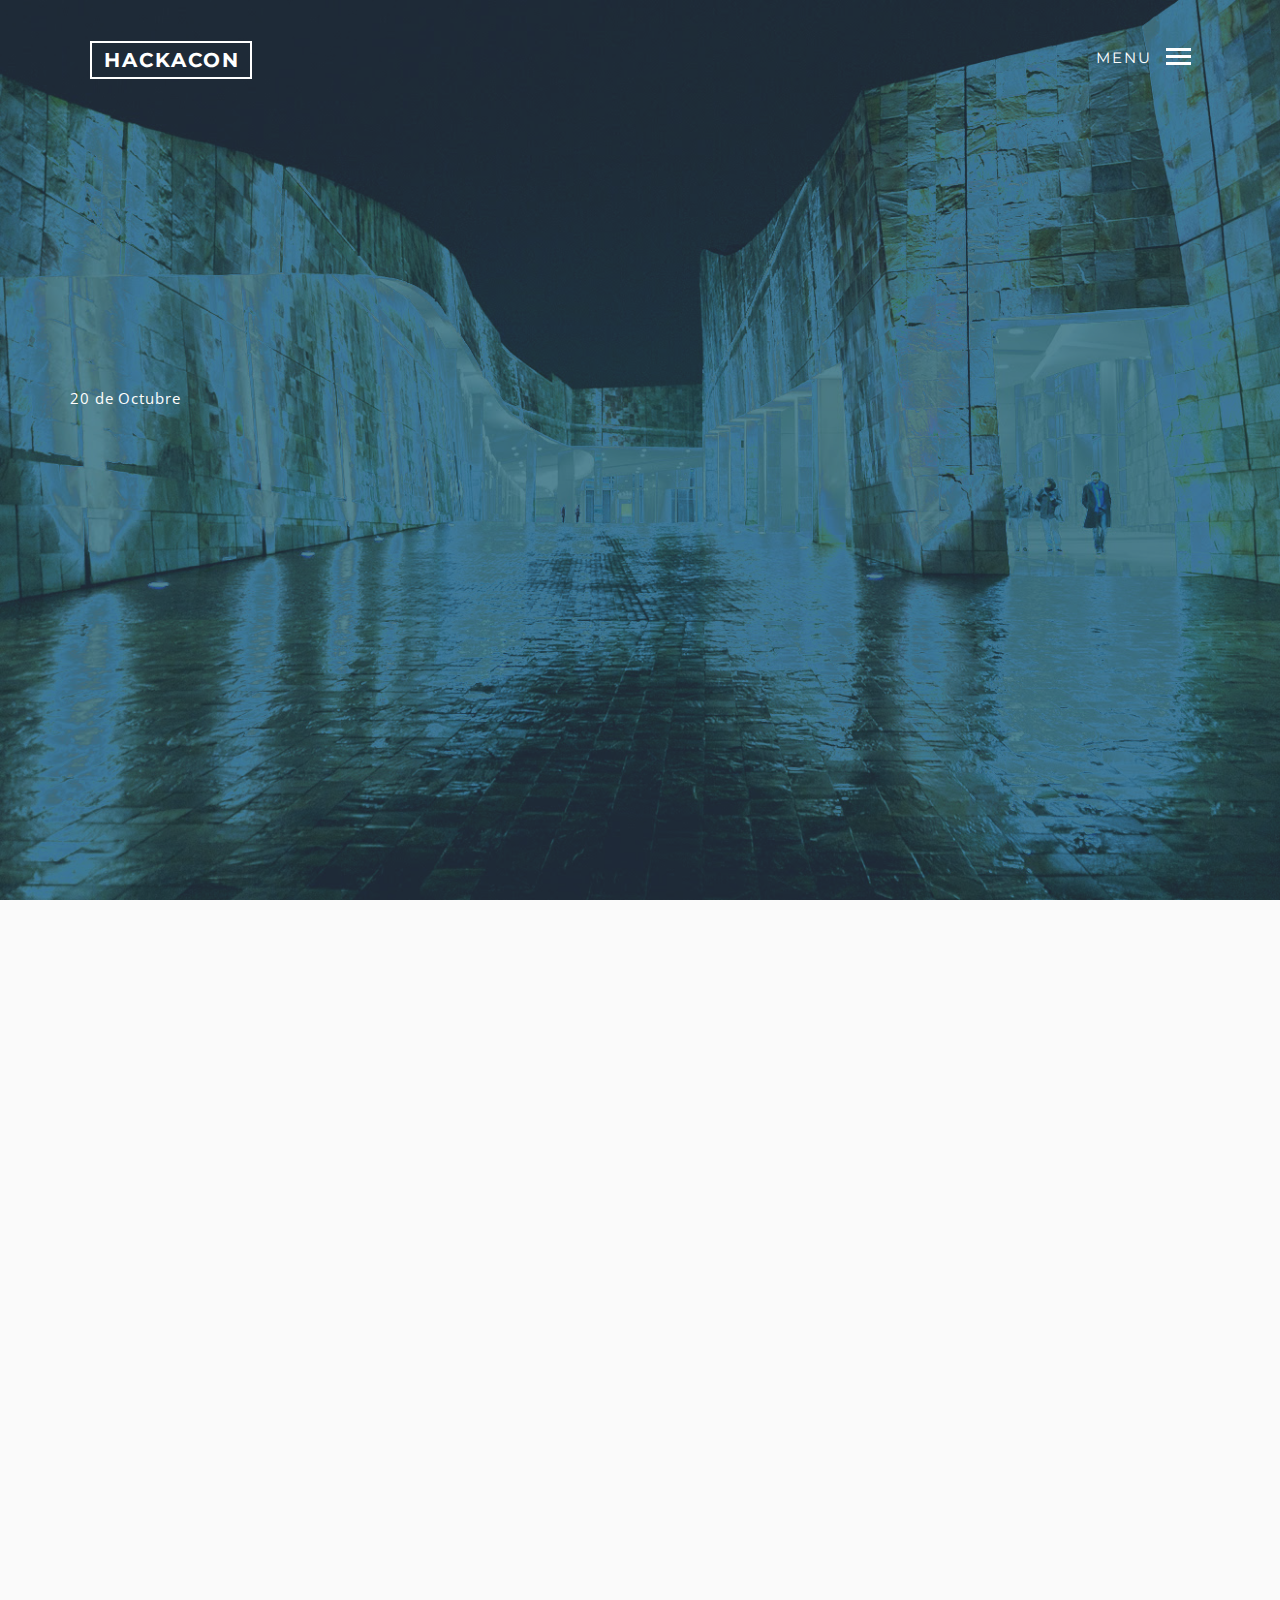
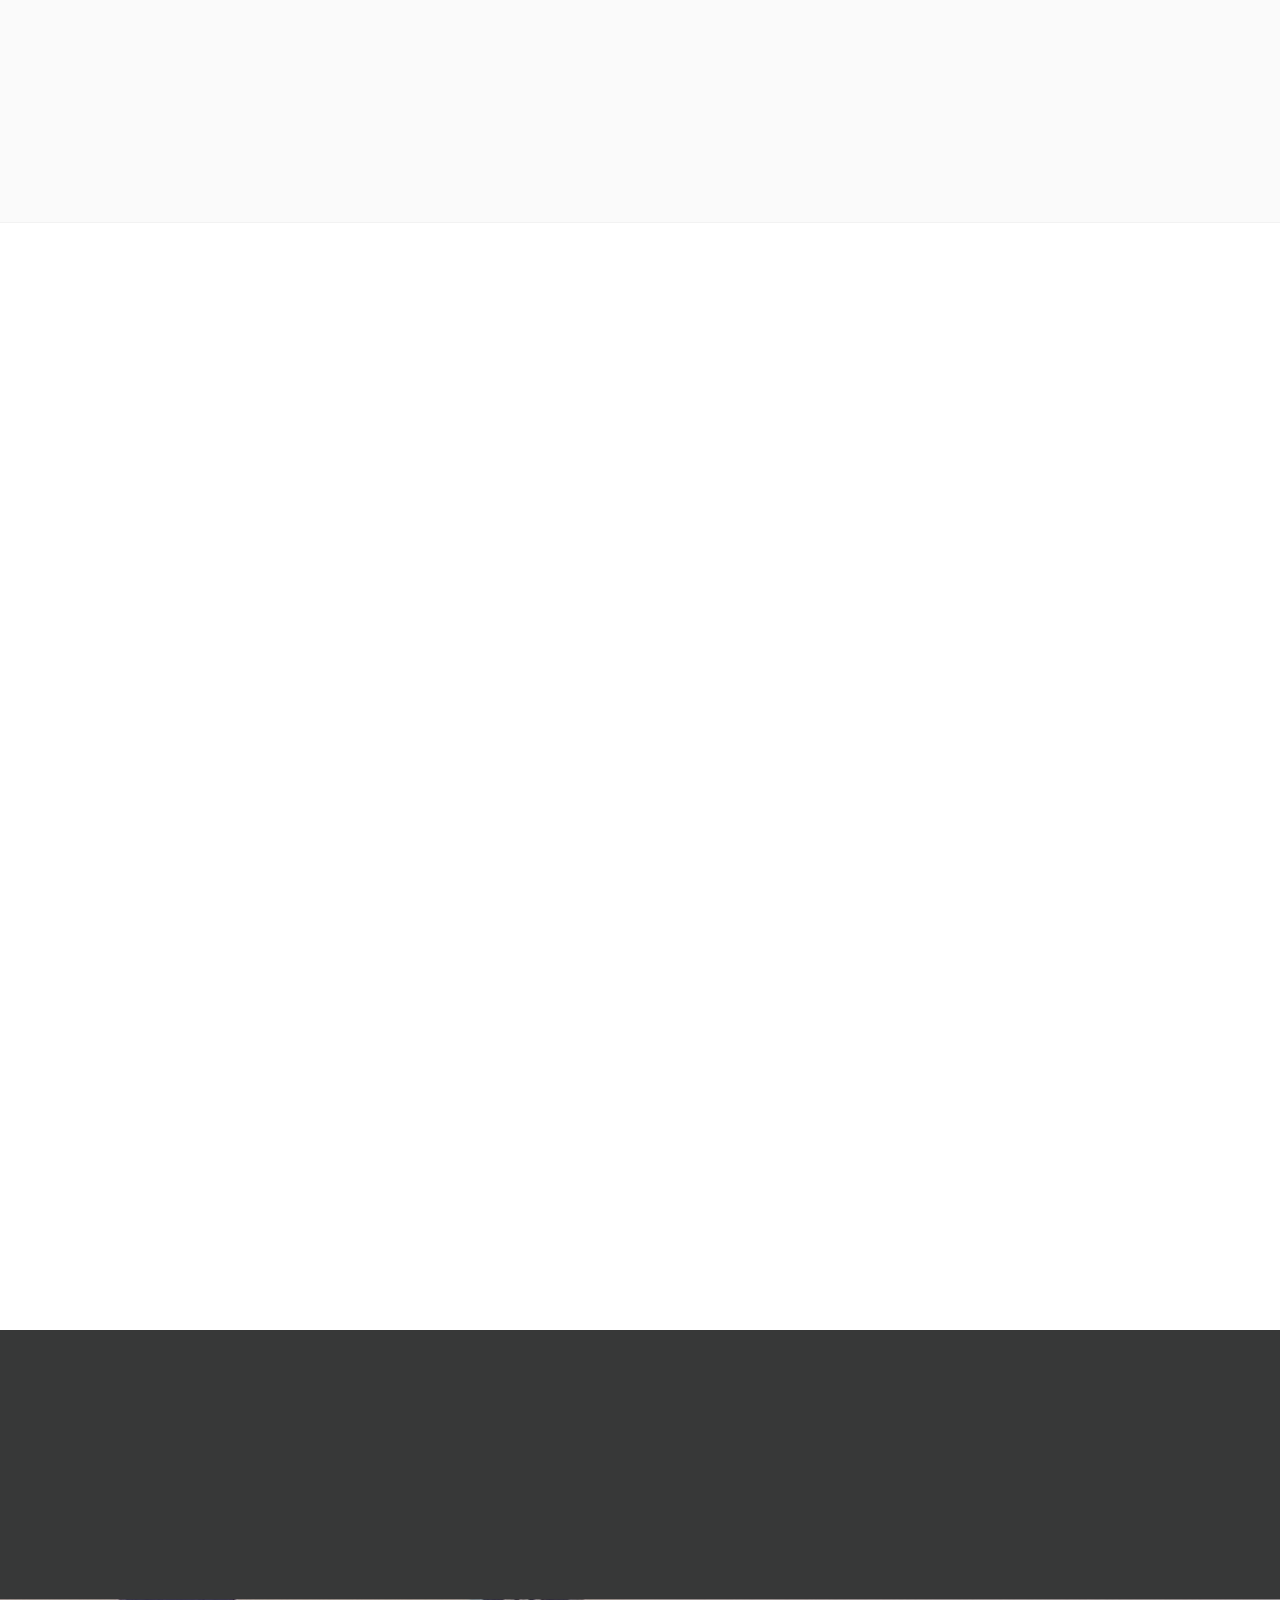
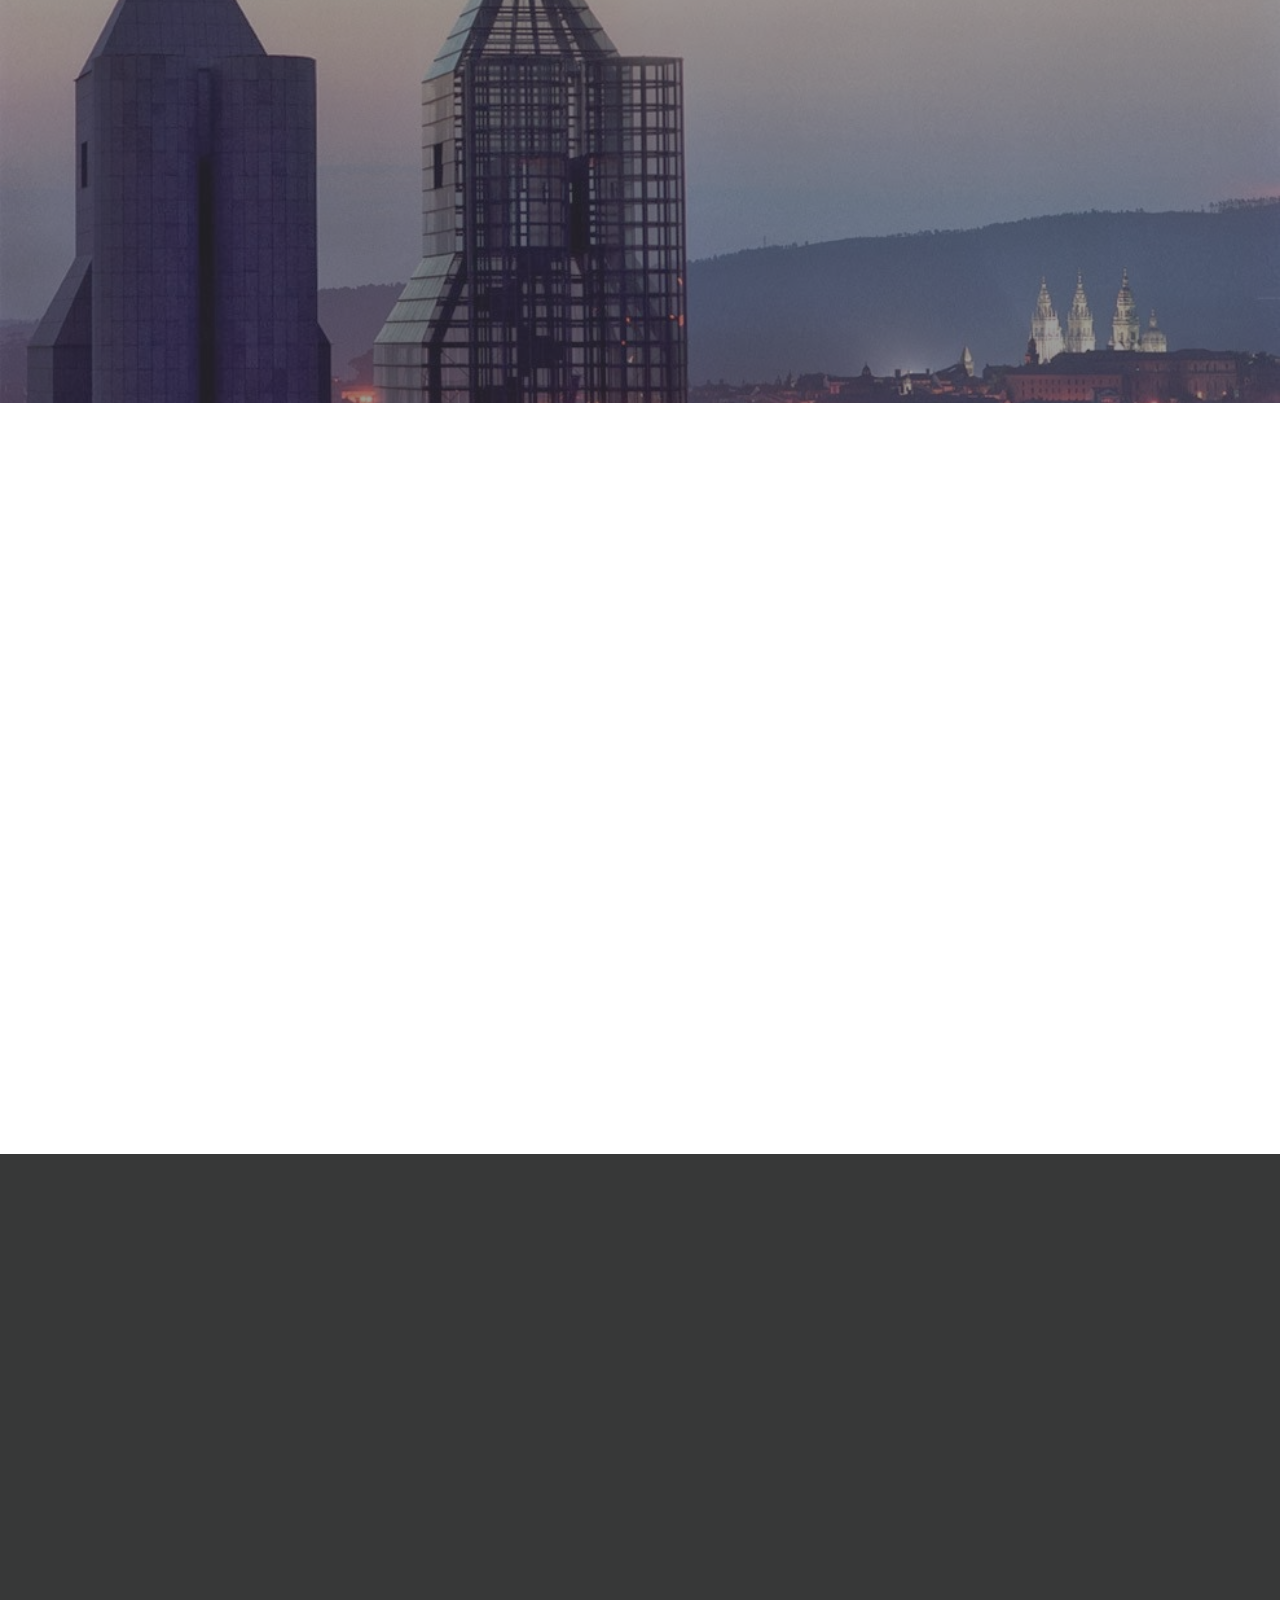
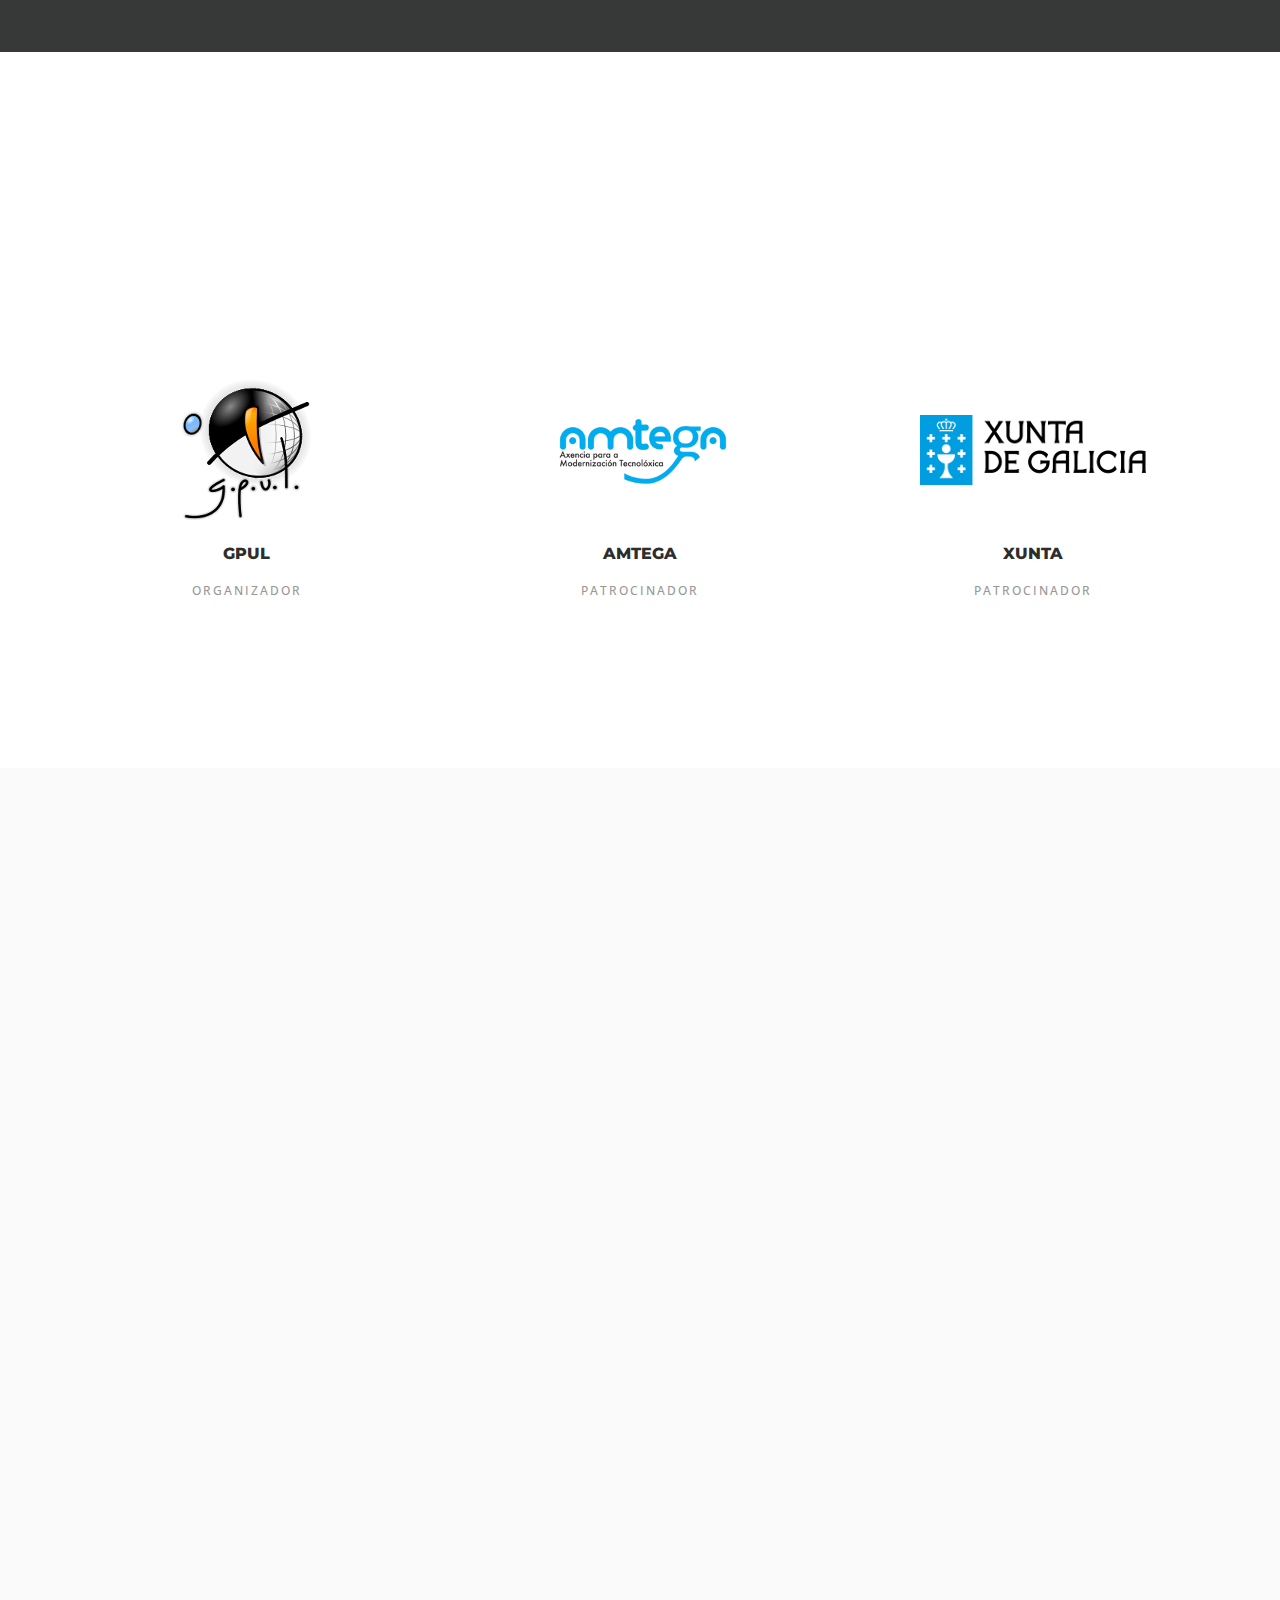
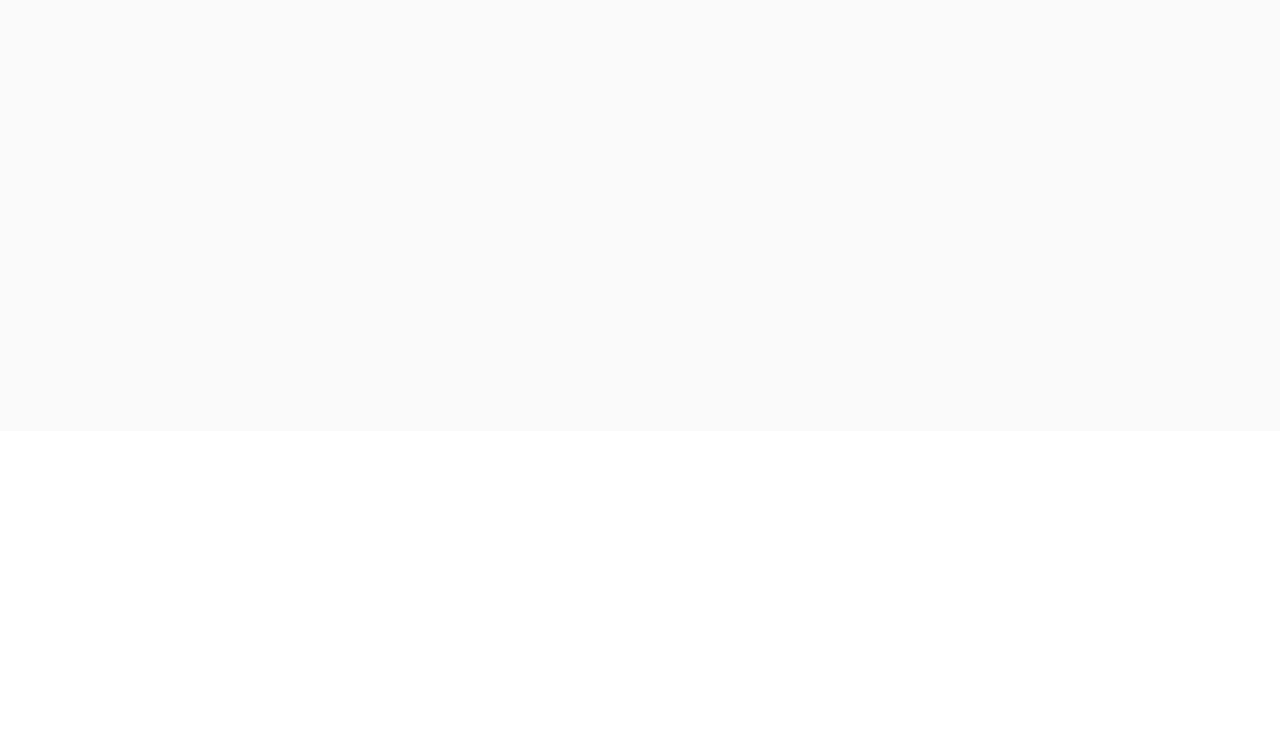
==== index.html @ 9cfbbd63 "Initial commit" ====
<!DOCTYPE html>
<!--[if lt IE 7]>      <html class="no-js lt-ie9 lt-ie8 lt-ie7"> <![endif]-->
<!--[if IE 7]>         <html class="no-js lt-ie9 lt-ie8"> <![endif]-->
<!--[if IE 8]>         <html class="no-js lt-ie9"> <![endif]-->
<!--[if gt IE 8]><!--> <html class="no-js"> <!--<![endif]-->
	<head>
	<meta charset="utf-8">
	<meta http-equiv="X-UA-Compatible" content="IE=edge">
	<title>HackaCon</title>
	<meta name="viewport" content="width=device-width, initial-scale=1">
	<meta name="description" content="Hackathon para desarrollar proyectos libres en Industria 4.0 y Sector Primario dentro de Librecon" />
	<meta name="keywords" content="librecon, hackacon, hackathon, santiago, gpul, gaias" />
	<meta name="author" content="GPUL" />

	<!-- Place favicon.ico and apple-touch-icon.png in the root directory -->
	<link rel="shortcut icon" href="favicon.ico">

	<!-- Google Webfonts -->
	<link href='https://fonts.googleapis.com/css?family=Montserrat:400,700' rel='stylesheet' type='text/css'>
	<link href='https://fonts.googleapis.com/css?family=Open+Sans' rel='stylesheet' type='text/css'>

	<!-- Animate.css -->
	<link rel="stylesheet" href="css/animate.css">
	<!-- Icomoon Icon Fonts-->
	<link rel="stylesheet" href="css/icomoon.css">
	<!-- Simple Line Icons-->
	<link rel="stylesheet" href="css/simple-line-icons.css">
	<!-- Magnific Popup -->
	<link rel="stylesheet" href="css/magnific-popup.css">
	<!-- Owl Carousel -->
	<link rel="stylesheet" href="css/owl.carousel.min.css">
	<link rel="stylesheet" href="css/owl.theme.default.min.css">
	<!-- Salvattore -->
	<link rel="stylesheet" href="css/salvattore.css">
	<!-- Font awesome -->
	<link rel="stylesheet" href="css/font-awesome.min.css">
	<!-- Theme Style -->
	<link rel="stylesheet" href="css/style.css">
	<!-- Custom Style -->
	<link rel="stylesheet" href="css/custom.css">
	<!-- Modernizr JS -->
	<script src="js/modernizr-2.6.2.min.js"></script>
	<!-- FOR IE9 below -->
	<!--[if lt IE 9]>
	<script src="js/respond.min.js"></script>
	<![endif]-->

	</head>
	<body>

	<div id="fh5co-offcanvass">
		<ul>
			<li class="active"><a href="#" data-nav-section="home">Home</a></li>
			<li><a href="#" data-nav-section="about">¿Que es el HackaCon?</a></li>
			<li><a href="#" data-nav-section="theme">Temática</a></li>
			<li><a href="#" data-nav-section="location">Localización</a></li>
			<li><a href="#" data-nav-section="program">Programa</a></li>
			<li><a href="#" data-nav-section="collaborators">Colaboradores</a></li>
			<li><a href="#" data-nav-section="faqs">FAQs</a></li>
			<li><a href="#" data-nav-section="contact">Contacto</a></li>
		</ul>
		<h3 class="fh5co-lead">Connect with us</h3>
		<p class="fh5co-social-icons">
			<a href="mailto:info@gpul.org" target="_blank"><i class="fa fa-envelope-o"></i></a>
			<a href="https://twitter.com/gpul_" target="_blank"><i class="fa fa-twitter"></i></a>
			<a href="https://www.facebook.com/gpulfic/" target="_blank"><i class="fa fa-facebook"></i></a>
			<a href="https://github.com/gpul-org" target="_blank"><i class="fa fa-github"></i></a>
			<a href="https://archive.org/details/@gpul" target="_blank"><i class="fa fa-university"></i></a>
		</p>
	</div>

	<div id="fh5co-menu" class="navbar">
		<div class="container">
			<div class="row">
				<div class="col-md-12">
					<div class="col-md-4">
						<a href="index.html" class="navbar-brand"><span>HackaCon</span></a>
					</div>
					<div class="col-md-4 text-right fh5co-intro-img to-animate intro-animate-4">
						<img src="/images/logo-librecon.png" width="250px"/>
					</div>
					<div class="col-md-4">
						<a href="#" class="js-fh5co-nav-toggle fh5co-nav-toggle" data-toggle="collapse" data-target="#fh5co-navbar" aria-expanded="false" aria-controls="navbar"><span>Menu</span> <i></i></a>
					</div>
				</div>
			</div>
		</div>
	</div>

	<div id="fh5co-page">
		<div id="fh5co-wrap">
			<header id="fh5co-hero" data-section="home" role="banner" style="background: url(images/bg-gaias.jpg) top left; background-size: cover;" >
				<div class="fh5co-overlay"></div>
				<div class="fh5co-intro">
					<div class="container">
						<div class="row">

							<div class="col-md-6 fh5co-text">
								<h2 class="to-animate intro-animate-1">HackaCon <small class="by">by <a href="https://gpul.org/" target="_blank">GPUL</a></small></h2>
								<p><small>20 de Octubre</small></p>
								<p class="to-animate intro-animate-2">Buscamos mejorar la Industria 4.0 y el Sector Primario con un hackathon paralelo a Librecon para desarrollar proyectos libres dentro de estas temáticas.</p>
								<p class="to-animate intro-animate-3"><a href="https://www.meetup.com/es-ES/GPUL-Labs/" target="_blank" class="btn btn-primary btn-md"><i class="fa fa-meetup"></i> Inscríbete</a></p>
							</div>
						</div>
					</div>
				</div>
			</header>
			<!-- END .header -->

			<div id="fh5co-main">
				<div id="fh5co-features" data-section="about">


					<div class="container">
						<div class="row">
							<div class="col-md-8 col-md-offset-2 fh5co-section-heading text-center">
								<h2 class="fh5co-lead to-animate">¿Qué es el HackaCon?</h2>
								<p class="fh5co-sub to-animate">Far far away, behind the word mountains, far from the countries Vokalia and Consonantia, there live the blind texts. Separated they live in Bookmarksgrove right at the coast of the Semantics, a large language ocean.</p>
							</div>
							<div class="col-md-3 col-sm-6 col-xs-6 col-xxs-12">
								<a href="#" class="fh5co-feature to-animate">
									<span class="fh5co-feature-icon"><i class="fa fa-code-fork"></i></span>
									<h3 class="fh5co-feature-lead">Tecnología libre</h3>
									<p class="fh5co-feature-text">Far far away behind the word mountains</p>
								</a>
							</div>
							<div class="col-md-3 col-sm-6 col-xs-6 col-xxs-12">
								<a href="#" class="fh5co-feature to-animate">
									<span class="fh5co-feature-icon"><i class="icon-screen-smartphone"></i></span>
									<h3 class="fh5co-feature-lead">Hackers</h3>
									<p class="fh5co-feature-text">Far far away behind the word mountains</p>
								</a>
							</div>
							<div class="clearfix visible-sm-block"></div>
							<div class="col-md-3 col-sm-6 col-xs-6 col-xxs-12">
								<a href="#" class="fh5co-feature to-animate">
									<span class="fh5co-feature-icon"><i class="fa fa-gear"></i></span>
									<h3 class="fh5co-feature-lead">Filosofía Hacker</h3>
									<p class="fh5co-feature-text">Far far away behind the word mountains</p>
								</a>
							</div>
							<div class="col-md-3 col-sm-6 col-xs-6 col-xxs-12">
								<a href="#" class="fh5co-feature to-animate">
									<span class="fh5co-feature-icon"><i class="fa fa-gift"></i></span>
									<h3 class="fh5co-feature-lead">Premios</h3>
									<p class="fh5co-feature-text">Far far away behind the word mountains</p>
								</a>
							</div>

							<div class="clearfix visible-sm-block"></div>

							<div class="fh5co-spacer fh5co-spacer-sm"></div>

							<div class="col-md-4 col-md-offset-4 text-center to-animate">
								<a href="https://www.meetup.com/es-ES/GPUL-Labs/" target="_blank" class="btn btn-primary">Inscríbete</a>
							</div>
			        	</div>
			       </div>


			    </div>



			    <div id="fh5co-features-2" data-section="theme">
					<div class="fh5co-features-2-content">
					    <div class="container">
					    	<div class="row">
					    		<div class="col-md-8 col-md-offset-2 fh5co-section-heading text-center">
									<h2 class="fh5co-lead to-animate">Temática</h2>
									<p class="fh5co-sub to-animate">Far far away, behind the word mountains, far from the countries Vokalia and Consonantia, there live the blind texts. Separated they live in Bookmarksgrove right at the coast of the Semantics, a large language ocean.</p>
								</div>
					    		<div class="col-md-4 fh5co-text-wrap">
					    			<div class="row text-center">
						    			<div class="col-md-12 col-sm-6 col-xs-6 col-xxs-12 fh5co-text animate-object features-2-animate-3">
						    				<span class="fh5co-icon"><i class="fa fa-cloud"></i></span>
											<h4 class="fh5co-uppercase-sm">Cloud</h4>
											<p>Far far away, behind the word mountains, far from the countries Vokalia and Consonantia, there live the blind texts.</p>
										</div>
										<div class="col-md-12 col-sm-6 col-xs-6 col-xxs-12 fh5co-text animate-object features-2-animate-4">
											<span class="fh5co-icon"><i class="fa fa-database"></i></span>
											<h4 class="fh5co-uppercase-sm">Big Data</h4>
											<p>Far far away, behind the word mountains, far from the countries Vokalia and Consonantia, there live the blind texts.</p>
										</div>

									</div>
					    		</div>
					    		<div class="col-md-4 col-md-push-4 fh5co-text-wrap">
					    			<div class="row text-center">
						    			<div class="col-md-12 col-sm-6 col-xs-6 col-xxs-12 fh5co-text animate-object features-2-animate-5">
						    				<span class="fh5co-icon"><i class="fa fa-cogs"></i></span>
											<h4 class="fh5co-uppercase-sm">IoT</h4>
											<p>Far far away, behind the word mountains, far from the countries Vokalia and Consonantia, there live the blind texts.</p>
										</div>
										<div class="col-md-12 col-sm-6 col-xs-6 col-xxs-12 fh5co-text animate-object features-2-animate-6">
											<span class="fh5co-icon"><i class="fa fa-users"></i></span>
											<h4 class="fh5co-uppercase-sm">Economía colaborativa</h4>
											<p>Far far away, behind the word mountains, far from the countries Vokalia and Consonantia, there live the blind texts.</p>
										</div>

									</div>
					    		</div>
					    		<div class="col-md-4 col-md-pull-4 fh5co-image animate-object features-2-animate-2">
					    			<p class="text-center">
					    			<img src="images/iphone_blank_2.png" class="" alt="Outline Free HTML5 Responsive Bootstrap Template">
					    			</p>
					    		</div>

					    	</div>
					    </div>
					</div>
		    </div>


				<div id="fh5co-counter" class="fh5co-bg-section">
					<div class="fh5co-overlay"></div>
					<div class="container">
						<div class="row">
							<div class="col-md-12">
								<div class="fh5co-hero-wrap">
									<div class="fh5co-hero-intro text-center to-animate counter-animate">
										<div class="col-md-3 text-center">
											<span class="fh5co-counter js-counter" data-from="0" data-to="12" data-speed="1000" data-refresh-interval="50"></span>
											<span class="fh5co-counter-label">Horas</span>
										</div>
										<div class="col-md-3 text-center">
											<span class="fh5co-counter js-counter" data-from="0" data-to="50" data-speed="1000" data-refresh-interval="50"></span>
											<span class="fh5co-counter-label">Hackers</span>
										</div>
										<div class="col-md-3 text-center">
											<span class="fh5co-counter js-counter" data-from="0" data-to="8" data-speed="1000" data-refresh-interval="50"></span>
											<span class="fh5co-counter-label">Proyectos</span>
										</div>
										<div class="col-md-3 text-center">
											<span class="fh5co-counter js-counter" data-from="0" data-to="2" data-speed="1000" data-refresh-interval="50"></span>
											<span class="fh5co-counter-label">Equipos premiados</span>
										</div>
									</div>
								</div>
							</div>
						</div>
					</div>
				</div>

				<div class="fh5co-bg-section cta" id="fh5co-cta" style="background-image: url(images/gaias.jpg);  background-position: 90% 90%;" data-section="location">
					<div class="fh5co-overlay"></div>
					<div class="container">
						<div class="row">
							<div class="col-md-12">
								<div class="fh5co-hero-wrap">
									<div class="fh5co-hero-intro text-center">
										<div class="row">
											<div class="col-md-8 col-md-offset-2 fh5co-section-heading text-center">
												<h2 class="fh5co-lead to-animate">Cidade da Cultura</h2>
												<p class="to-animate">20 Octubre - Santiago de compostela</p>
											</div>
										</div>
									</div>
								</div>
							</div>
						</div>
					</div>
				</div>

				<div id="fh5co-features-3" data-section="program">
					<div class="container">
						<div class="row">
							<div class="col-md-8 col-md-offset-2 fh5co-section-heading text-center">
								<h2 class="fh5co-lead animate-single features3-animate-1">Programa</h2>
								<p class="fh5co-sub animate-single features3-animate-2">El hackathon se celebrará el viernes 20 de Octubre durante todo el día.<br/>
								Podeis traer algo para comer de casa o hacerlo en la cantina del Gaias, eso si, a la noche estais invitados a una cena que haremos en el centro de la ciudad.</p>
							</div>

							<div class="col-md-4 col-sm-6 text-center fh5co-text-wrap">
								<div class="fh5co-text to-animate">
									<h4 class="fh5co-uppercase-sm">9:30 - 10:00</h4>
									<p>Presentación y formación de equipos.</p>
								</div>
							</div>
							<div class="col-md-4 col-sm-6 text-center fh5co-text-wrap">
								<div class="fh5co-text to-animate">
									<h4 class="fh5co-uppercase-sm">10:00 - 14:00</h4>
									<p>Hacking time.</p>
								</div>
							</div>

							<div class="clearfix visible-sm-block"></div>

							<div class="col-md-4 col-sm-6 text-center fh5co-text-wrap">
								<div class="fh5co-text to-animate">
									<h4 class="fh5co-uppercase-sm">14:00 - 15:00</h4>
									<p>Parada para coger fuerzas.</p>
								</div>
							</div>

							<div class="col-md-4 col-sm-6 text-center fh5co-text-wrap">
								<div class="fh5co-text to-animate">
									<h4 class="fh5co-uppercase-sm">15:00 - 19:30</h4>
									<p>Hacking time.</p>
								</div>
							</div>

							<div class="clearfix visible-sm-block"></div>

							<div class="col-md-4 col-sm-6 text-center fh5co-text-wrap">
								<div class="fh5co-text to-animate">
									<h4 class="fh5co-uppercase-sm">20:00 - 20:30</h4>
									<p>Presentación de proyectos y entrega de premios.</p>
								</div>
							</div>
							<div class="col-md-4 col-sm-6 text-center fh5co-text-wrap">
								<div class="fh5co-text to-animate">
									<h4 class="fh5co-uppercase-sm">22:30</h4>
									<p>Cena en el centro de Santiago.</p>
								</div>
							</div>



						</div>
					</div>
				</div>

				<div class="fh5co-bg-section cta" id="fh5co-cta" style="background-image: url(images/registration.jpg); background-attachment: fixed;">
					<div class="fh5co-overlay"></div>
					<div class="container">
						<div class="row">
							<div class="col-md-12">
								<div class="fh5co-hero-wrap">
									<div class="fh5co-hero-intro text-center">
										<div class="row">
											<div class="col-md-8 col-md-offset-2 fh5co-section-heading text-center">
												<h2 class="fh5co-lead to-animate">Inscríbete!</h2>
												<p class="fh5co-sub to-animate">La inscripción es únicamente para el hackathon, a medida que se acerca el evento te enviaremos un correo para confirmar tu asistencia a la cena.</p>
												<div class="to-animate"><a href="https://www.meetup.com/es-ES/GPUL-Labs/" target="_blank" class="btn btn-primary">Inscríbete!</a></div>
											</div>
										</div>
									</div>
								</div>
							</div>
						</div>
					</div>
				</div>

				<div id="fh5co-features-3" data-section="collaborators">
					<div class="container">
						<div class="row">
							<div class="col-md-8 col-md-offset-2 fh5co-section-heading text-center">
								<h2 class="fh5co-lead animate-single features3-animate-1">Colaboradores</h2>
								<p class="fh5co-sub animate-single features3-animate-2">Gracias a todos por hacer este evento posible.</p>
							</div>

							<div class="col-md-4 col-sm-6 text-center fh5co-text-wrap">
								<div class="team-item">
									<div class="team-image">
										<img src="images/logos/gpul.png" class="img-responsive" alt="author">
									</div>
									<div class="team-text">
										<h3>GPUL</h3>
										<div class="team-position">Organizador</div>
									</div>
								</div>
							</div>

							<div class="col-md-4 col-sm-6 text-center fh5co-text-wrap">
								<div class="team-item">
									<div class="team-image">
										<img src="images/logos/amtega.png" class="img-responsive" alt="author">
									</div>
									<div class="team-text">
										<h3>Amtega</h3>
										<div class="team-position">Patrocinador</div>
									</div>
								</div>
							</div>
							<div class="col-md-4 col-sm-6 text-center fh5co-text-wrap">
								<div class="team-item">
									<div class="team-image">
										<img src="images/logos/xunta.png" class="img-responsive" alt="author">
									</div>
									<div class="team-text">
										<h3>Xunta</h3>
										<div class="team-position">Patrocinador</div>
									</div>
								</div>
							</div>

							<div class="clearfix visible-sm-block"></div>

						</div>
					</div>
				</div>

				<div id="fh5co-faqs"  data-section="faqs">
					<div class="container">
						<div class="row">
							<div class="col-md-8 col-md-offset-2 fh5co-section-heading text-center">
								<h2 class="fh5co-lead animate-single faqs-animate-1">Preguntas frecuentes</h2>
								<p class="fh5co-sub animate-single faqs-animate-2">Far far away, behind the word mountains, far from the countries Vokalia and Consonantia, there live the blind texts.</p>
							</div>
						</div>
					</div>


					<div class="container">
						<div class="faq-accordion active to-animate">
							<span class="faq-accordion-icon-toggle active"><i class="icon-arrow-down"></i></span>
							<h3>¿Qué es un hackathon?</h3>
							<div class="faq-body" style="display: block;">
								<p>Far far away, behind the word mountains, far from the countries Vokalia and Consonantia, there live the blind texts. Separated they live in Bookmarksgrove right at the coast of the Semantics, a large language ocean. A small river named Duden flows by their place and supplies it with the necessary regelialia. It is a paradisematic country, in which roasted parts of sentences fly into your mouth. Even the all-powerful Pointing has no control about the blind texts it is an almost unorthographic life One day however a small line of blind text by the name of Lorem Ipsum decided to leave for the far World of Grammar.</p>
							</div>
						</div>
						<div class="faq-accordion to-animate">
							<span class="faq-accordion-icon-toggle"><i class="icon-arrow-down"></i></span>
							<h3>¿Que dinámica seguirá el HackaCon?</h3>
							<div class="faq-body">
								<p>Far far away, behind the word mountains, far from the countries Vokalia and Consonantia, there live the blind texts. Separated they live in Bookmarksgrove right at the coast of the Semantics, a large language ocean. A small river named Duden flows by their place and supplies it with the necessary regelialia. It is a paradisematic country, in which roasted parts of sentences fly into your mouth. Even the all-powerful Pointing has no control about the blind texts it is an almost unorthographic life One day however a small line of blind text by the name of Lorem Ipsum decided to leave for the far World of Grammar.</p>
							</div>
						</div>
						<div class="faq-accordion to-animate">
							<span class="faq-accordion-icon-toggle"><i class="icon-arrow-down"></i></span>
							<h3>¿Y el código de quién es?</h3>
							<div class="faq-body">
								<p>Far far away, behind the word mountains, far from the countries Vokalia and Consonantia, there live the blind texts. Separated they live in Bookmarksgrove right at the coast of the Semantics, a large language ocean. A small river named Duden flows by their place and supplies it with the necessary regelialia. It is a paradisematic country, in which roasted parts of sentences fly into your mouth. Even the all-powerful Pointing has no control about the blind texts it is an almost unorthographic life One day however a small line of blind text by the name of Lorem Ipsum decided to leave for the far World of Grammar.</p>
							</div>
						</div>
						<div class="faq-accordion to-animate">
							<span class="faq-accordion-icon-toggle"><i class="icon-arrow-down"></i></span>
							<h3>¿Puedo participar sin ser desarrollador?</h3>
							<div class="faq-body">
								<p>Far far away, behind the word mountains, far from the countries Vokalia and Consonantia, there live the blind texts. Separated they live in Bookmarksgrove right at the coast of the Semantics, a large language ocean. A small river named Duden flows by their place and supplies it with the necessary regelialia. It is a paradisematic country, in which roasted parts of sentences fly into your mouth. Even the all-powerful Pointing has no control about the blind texts it is an almost unorthographic life One day however a small line of blind text by the name of Lorem Ipsum decided to leave for the far World of Grammar.</p>
							</div>
						</div>
						<div class="faq-accordion to-animate">
							<span class="faq-accordion-icon-toggle"><i class="icon-arrow-down"></i></span>
							<h3>¿Qué valoraremos?</h3>
							<div class="faq-body">
								<p>Far far away, behind the word mountains, far from the countries Vokalia and Consonantia, there live the blind texts. Separated they live in Bookmarksgrove right at the coast of the Semantics, a large language ocean. A small river named Duden flows by their place and supplies it with the necessary regelialia. It is a paradisematic country, in which roasted parts of sentences fly into your mouth. Even the all-powerful Pointing has no control about the blind texts it is an almost unorthographic life One day however a small line of blind text by the name of Lorem Ipsum decided to leave for the far World of Grammar.</p>
							</div>
						</div>
						<div class="faq-accordion to-animate">
							<span class="faq-accordion-icon-toggle"><i class="icon-arrow-down"></i></span>
							<h3>Cómo llegar, donde comer y logistica variada</h3>
							<div class="faq-body">
								<p>Far far away, behind the word mountains, far from the countries Vokalia and Consonantia, there live the blind texts. Separated they live in Bookmarksgrove right at the coast of the Semantics, a large language ocean. A small river named Duden flows by their place and supplies it with the necessary regelialia. It is a paradisematic country, in which roasted parts of sentences fly into your mouth. Even the all-powerful Pointing has no control about the blind texts it is an almost unorthographic life One day however a small line of blind text by the name of Lorem Ipsum decided to leave for the far World of Grammar.</p>
							</div>
						</div>
					</div>
				</div>

			</div>
		</div>

		<footer id="fh5co-footer" style="" data-section="contact">
			<div class="fh5co-overlay"></div>
			<div class="fh5co-footer-content">
				<div class="container">
					<div class="row">
						<div class="col-md-3 col-sm-4 col-md-push-3">
							<h3 class="fh5co-lead">About</h3>
							<ul>
								<li><a href="https://librecon.io/" target="_blank">Librecon</a></li>
								<li><a href="https://gpul.org/" target="_blank">GPUL</a></li>
								<li><a href="mailto:info@gpul.org">Contacto</a></li>
							</ul>
						</div>
						<div class="col-md-3 col-sm-4 col-md-push-3">
							<h3 class="fh5co-lead">Condiciones legales</h3>
							<ul>
								<li><a href="https://librecon.io/aviso-legal/">Aviso legal</a></li>
								<li><a href="https://librecon.io/codigo-de-conducta/">Código de conducta</a></li>
							</ul>
						</div>
						<div class="col-md-3 col-sm-4 col-md-push-3">
							<h3 class="fh5co-lead">Síguenos en</h3>
							<ul>
								<li><a href="https://twitter.com/gpul_" target="_blank">Twitter</a></li>
								<li><a href="https://www.facebook.com/gpulfic/" target="_blank">Facebook</a></li>
								<li><a href="https://github.com/gpul-org" target="_blank">GitHub</a></li>
								<li><a href="https://archive.org/details/@gpul" target="_blank">Archive.org</a></li>
							</ul>
						</div>

						<div class="col-md-3 col-sm-12 col-md-pull-9">
							<div class="fh5co-footer-logo"><a href="index.html">HackaCon</a></div>
							<p class="fh5co-copyright"><small>&copy; GPUL 2017. CC-BY-SA. <br>	Based on Outline by <a href="https://freehtml5.co/outline-free-html5-bootstrap-template/" target="_blank">FREEHTML5.co</a></p>
							<p class="fh5co-social-icons">
								<a href="https://twitter.com/gpul_" target="_blank"><i class="fa fa-twitter"></i></a>
								<a href="https://www.facebook.com/gpulfic/" target="_blank"><i class="fa fa-facebook"></i></a>
								<a href="https://github.com/gpul-org" target="_blank"><i class="fa fa-github"></i></a>
								<a href="https://archive.org/details/@gpul" target="_blank"><i class="fa fa-bank"></i></a>
							</p>
						</div>

					</div>
				</div>
			</div>
		</footer>
	</div>


	<!-- jQuery -->
	<script src="js/jquery.min.js"></script>
	<!-- jQuery Easing -->
	<script src="js/jquery.easing.1.3.js"></script>
	<!-- Bootstrap -->
	<script src="js/bootstrap.min.js"></script>
	<!-- Waypoints -->
	<script src="js/jquery.waypoints.min.js"></script>
	<!-- Magnific Popup -->
	<script src="js/jquery.magnific-popup.min.js"></script>
	<!-- Owl Carousel -->
	<script src="js/owl.carousel.min.js"></script>
	<!-- toCount -->
	<script src="js/jquery.countTo.js"></script>
	<!-- Main JS -->
	<script src="js/main.js"></script>




	</body>
</html>
---- css/icomoon.css ----
@font-face {
	font-family: 'icomoon';
	src:url('../fonts/icomoon/icomoon.eot?qtatmt');
	src:url('../fonts/icomoon/icomoon.eot?qtatmt#iefix') format('embedded-opentype'),
		url('../fonts/icomoon/icomoon.ttf?qtatmt') format('truetype'),
		url('../fonts/icomoon/icomoon.woff?qtatmt') format('woff'),
		url('../fonts/icomoon/icomoon.svg?qtatmt#icomoon') format('svg');
	font-weight: normal;
	font-style: normal;
}

[class^="icon-"], [class*=" icon-"] {
	font-family: 'icomoon';
	speak: none;
	font-style: normal;
	font-weight: normal;
	font-variant: normal;
	text-transform: none;
	line-height: 1;

	/* Better Font Rendering =========== */
	-webkit-font-smoothing: antialiased;
	-moz-osx-font-smoothing: grayscale;
}

.icon-glass:before {
	content: "\f000";
}
.icon-music:before {
	content: "\f001";
}
.icon-search2:before {
	content: "\f002";
}
.icon-envelope-o:before {
	content: "\f003";
}
.icon-heart:before {
	content: "\f004";
}
.icon-star:before {
	content: "\f005";
}
.icon-star-o:before {
	content: "\f006";
}
.icon-user:before {
	content: "\f007";
}
.icon-film:before {
	content: "\f008";
}
.icon-th-large:before {
	content: "\f009";
}
.icon-th:before {
	content: "\f00a";
}
.icon-th-list:before {
	content: "\f00b";
}
.icon-check:before {
	content: "\f00c";
}
.icon-close:before {
	content: "\f00d";
}
.icon-remove:before {
	content: "\f00d";
}
.icon-times:before {
	content: "\f00d";
}
.icon-search-plus:before {
	content: "\f00e";
}
.icon-search-minus:before {
	content: "\f010";
}
.icon-power-off:before {
	content: "\f011";
}
.icon-signal:before {
	content: "\f012";
}
.icon-cog:before {
	content: "\f013";
}
.icon-gear:before {
	content: "\f013";
}
.icon-trash-o:before {
	content: "\f014";
}
.icon-home:before {
	content: "\f015";
}
.icon-file-o:before {
	content: "\f016";
}
.icon-clock-o:before {
	content: "\f017";
}
.icon-road:before {
	content: "\f018";
}
.icon-download:before {
	content: "\f019";
}
.icon-arrow-circle-o-down:before {
	content: "\f01a";
}
.icon-arrow-circle-o-up:before {
	content: "\f01b";
}
.icon-inbox:before {
	content: "\f01c";
}
.icon-play-circle-o:before {
	content: "\f01d";
}
.icon-repeat2:before {
	content: "\f01e";
}
.icon-rotate-right:before {
	content: "\f01e";
}
.icon-refresh:before {
	content: "\f021";
}
.icon-list-alt:before {
	content: "\f022";
}
.icon-lock:before {
	content: "\f023";
}
.icon-flag:before {
	content: "\f024";
}
.icon-headphones:before {
	content: "\f025";
}
.icon-volume-off:before {
	content: "\f026";
}
.icon-volume-down:before {
	content: "\f027";
}
.icon-volume-up:before {
	content: "\f028";
}
.icon-qrcode:before {
	content: "\f029";
}
.icon-barcode:before {
	content: "\f02a";
}
.icon-tag:before {
	content: "\f02b";
}
.icon-tags:before {
	content: "\f02c";
}
.icon-book:before {
	content: "\f02d";
}
.icon-bookmark:before {
	content: "\f02e";
}
.icon-print:before {
	content: "\f02f";
}
.icon-camera:before {
	content: "\f030";
}
.icon-font:before {
	content: "\f031";
}
.icon-bold:before {
	content: "\f032";
}
.icon-italic:before {
	content: "\f033";
}
.icon-text-height:before {
	content: "\f034";
}
.icon-text-width:before {
	content: "\f035";
}
.icon-align-left:before {
	content: "\f036";
}
.icon-align-center2:before {
	content: "\f037";
}
.icon-align-right:before {
	content: "\f038";
}
.icon-align-justify2:before {
	content: "\f039";
}
.icon-list:before {
	content: "\f03a";
}
.icon-dedent:before {
	content: "\f03b";
}
.icon-outdent:before {
	content: "\f03b";
}
.icon-indent:before {
	content: "\f03c";
}
.icon-video-camera:before {
	content: "\f03d";
}
.icon-image:before {
	content: "\f03e";
}
.icon-photo:before {
	content: "\f03e";
}
.icon-picture-o:before {
	content: "\f03e";
}
.icon-pencil:before {
	content: "\f040";
}
.icon-map-marker:before {
	content: "\f041";
}
.icon-adjust:before {
	content: "\f042";
}
.icon-tint:before {
	content: "\f043";
}
.icon-edit:before {
	content: "\f044";
}
.icon-pencil-square-o:before {
	content: "\f044";
}
.icon-share-square-o:before {
	content: "\f045";
}
.icon-check-square-o:before {
	content: "\f046";
}
.icon-arrows:before {
	content: "\f047";
}
.icon-step-backward:before {
	content: "\f048";
}
.icon-fast-backward:before {
	content: "\f049";
}
.icon-backward:before {
	content: "\f04a";
}
.icon-play2:before {
	content: "\f04b";
}
.icon-pause2:before {
	content: "\f04c";
}
.icon-stop2:before {
	content: "\f04d";
}
.icon-forward:before {
	content: "\f04e";
}
.icon-fast-forward2:before {
	content: "\f050";
}
.icon-step-forward:before {
	content: "\f051";
}
.icon-eject:before {
	content: "\f052";
}
.icon-chevron-left:before {
	content: "\f053";
}
.icon-chevron-right:before {
	content: "\f054";
}
.icon-plus-circle:before {
	content: "\f055";
}
.icon-minus-circle:before {
	content: "\f056";
}
.icon-times-circle:before {
	content: "\f057";
}
.icon-check-circle:before {
	content: "\f058";
}
.icon-question-circle:before {
	content: "\f059";
}
.icon-info-circle:before {
	content: "\f05a";
}
.icon-crosshairs:before {
	content: "\f05b";
}
.icon-times-circle-o:before {
	content: "\f05c";
}
.icon-check-circle-o:before {
	content: "\f05d";
}
.icon-ban2:before {
	content: "\f05e";
}
.icon-arrow-left:before {
	content: "\f060";
}
.icon-arrow-right:before {
	content: "\f061";
}
.icon-arrow-up:before {
	content: "\f062";
}
.icon-arrow-down:before {
	content: "\f063";
}
.icon-mail-forward:before {
	content: "\f064";
}
.icon-share:before {
	content: "\f064";
}
.icon-expand2:before {
	content: "\f065";
}
.icon-compress:before {
	content: "\f066";
}
.icon-plus:before {
	content: "\f067";
}
.icon-minus:before {
	content: "\f068";
}
.icon-asterisk:before {
	content: "\f069";
}
.icon-exclamation-circle:before {
	content: "\f06a";
}
.icon-gift:before {
	content: "\f06b";
}
.icon-leaf:before {
	content: "\f06c";
}
.icon-fire:before {
	content: "\f06d";
}
.icon-eye:before {
	content: "\f06e";
}
.icon-eye-slash:before {
	content: "\f070";
}
.icon-exclamation-triangle:before {
	content: "\f071";
}
.icon-warning:before {
	content: "\f071";
}
.icon-plane:before {
	content: "\f072";
}
.icon-calendar:before {
	content: "\f073";
}
.icon-random:before {
	content: "\f074";
}
.icon-comment:before {
	content: "\f075";
}
.icon-magnet:before {
	content: "\f076";
}
.icon-chevron-up:before {
	content: "\f077";
}
.icon-chevron-down:before {
	content: "\f078";
}
.icon-retweet:before {
	content: "\f079";
}
.icon-shopping-cart:before {
	content: "\f07a";
}
.icon-folder:before {
	content: "\f07b";
}
.icon-folder-open:before {
	content: "\f07c";
}
.icon-arrows-v:before {
	content: "\f07d";
}
.icon-arrows-h:before {
	content: "\f07e";
}
.icon-bar-chart:before {
	content: "\f080";
}
.icon-bar-chart-o:before {
	content: "\f080";
}
.icon-twitter-square:before {
	content: "\f081";
}
.icon-facebook-square:before {
	content: "\f082";
}
.icon-camera-retro:before {
	content: "\f083";
}
.icon-key:before {
	content: "\f084";
}
.icon-cogs:before {
	content: "\f085";
}
.icon-gears:before {
	content: "\f085";
}
.icon-comments:before {
	content: "\f086";
}
.icon-thumbs-o-up:before {
	content: "\f087";
}
.icon-thumbs-o-down:before {
	content: "\f088";
}
.icon-star-half:before {
	content: "\f089";
}
.icon-heart-o:before {
	content: "\f08a";
}
.icon-sign-out:before {
	content: "\f08b";
}
.icon-linkedin-square:before {
	content: "\f08c";
}
.icon-thumb-tack:before {
	content: "\f08d";
}
.icon-external-link:before {
	content: "\f08e";
}
.icon-sign-in:before {
	content: "\f090";
}
.icon-trophy:before {
	content: "\f091";
}
.icon-github-square:before {
	content: "\f092";
}
.icon-upload:before {
	content: "\f093";
}
.icon-lemon-o:before {
	content: "\f094";
}
.icon-phone:before {
	content: "\f095";
}
.icon-square-o:before {
	content: "\f096";
}
.icon-bookmark-o:before {
	content: "\f097";
}
.icon-phone-square:before {
	content: "\f098";
}
.icon-twitter:before {
	content: "\f099";
}
.icon-facebook:before {
	content: "\f09a";
}
.icon-facebook-f:before {
	content: "\f09a";
}
.icon-github:before {
	content: "\f09b";
}
.icon-unlock2:before {
	content: "\f09c";
}
.icon-credit-card:before {
	content: "\f09d";
}
.icon-feed:before {
	content: "\f09e";
}
.icon-rss:before {
	content: "\f09e";
}
.icon-hdd-o:before {
	content: "\f0a0";
}
.icon-bullhorn:before {
	content: "\f0a1";
}
.icon-bell-o:before {
	content: "\f0a2";
}
.icon-certificate:before {
	content: "\f0a3";
}
.icon-hand-o-right:before {
	content: "\f0a4";
}
.icon-hand-o-left:before {
	content: "\f0a5";
}
.icon-hand-o-up:before {
	content: "\f0a6";
}
.icon-hand-o-down:before {
	content: "\f0a7";
}
.icon-arrow-circle-left:before {
	content: "\f0a8";
}
.icon-arrow-circle-right:before {
	content: "\f0a9";
}
.icon-arrow-circle-up:before {
	content: "\f0aa";
}
.icon-arrow-circle-down:before {
	content: "\f0ab";
}
.icon-globe:before {
	content: "\f0ac";
}
.icon-wrench:before {
	content: "\f0ad";
}
.icon-tasks:before {
	content: "\f0ae";
}
.icon-filter:before {
	content: "\f0b0";
}
.icon-briefcase:before {
	content: "\f0b1";
}
.icon-arrows-alt:before {
	content: "\f0b2";
}
.icon-group:before {
	content: "\f0c0";
}
.icon-users:before {
	content: "\f0c0";
}
.icon-chain:before {
	content: "\f0c1";
}
.icon-link:before {
	content: "\f0c1";
}
.icon-cloud:before {
	content: "\f0c2";
}
.icon-flask:before {
	content: "\f0c3";
}
.icon-cut:before {
	content: "\f0c4";
}
.icon-scissors:before {
	content: "\f0c4";
}
.icon-copy:before {
	content: "\f0c5";
}
.icon-files-o:before {
	content: "\f0c5";
}
.icon-paperclip:before {
	content: "\f0c6";
}
.icon-floppy-o:before {
	content: "\f0c7";
}
.icon-save:before {
	content: "\f0c7";
}
.icon-square:before {
	content: "\f0c8";
}
.icon-bars:before {
	content: "\f0c9";
}
.icon-navicon:before {
	content: "\f0c9";
}
.icon-reorder:before {
	content: "\f0c9";
}
.icon-list-ul:before {
	content: "\f0ca";
}
.icon-list-ol:before {
	content: "\f0cb";
}
.icon-strikethrough:before {
	content: "\f0cc";
}
.icon-underline:before {
	content: "\f0cd";
}
.icon-table:before {
	content: "\f0ce";
}
.icon-magic:before {
	content: "\f0d0";
}
.icon-truck:before {
	content: "\f0d1";
}
.icon-pinterest:before {
	content: "\f0d2";
}
.icon-pinterest-square:before {
	content: "\f0d3";
}
.icon-google-plus-square:before {
	content: "\f0d4";
}
.icon-google-plus:before {
	content: "\f0d5";
}
.icon-money:before {
	content: "\f0d6";
}
.icon-caret-down:before {
	content: "\f0d7";
}
.icon-caret-up:before {
	content: "\f0d8";
}
.icon-caret-left:before {
	content: "\f0d9";
}
.icon-caret-right:before {
	content: "\f0da";
}
.icon-columns2:before {
	content: "\f0db";
}
.icon-sort:before {
	content: "\f0dc";
}
.icon-unsorted:before {
	content: "\f0dc";
}
.icon-sort-desc:before {
	content: "\f0dd";
}
.icon-sort-down:before {
	content: "\f0dd";
}
.icon-sort-asc:before {
	content: "\f0de";
}
.icon-sort-up:before {
	content: "\f0de";
}
.icon-envelope:before {
	content: "\f0e0";
}
.icon-linkedin:before {
	content: "\f0e1";
}
.icon-rotate-left:before {
	content: "\f0e2";
}
.icon-undo:before {
	content: "\f0e2";
}
.icon-gavel:before {
	content: "\f0e3";
}
.icon-legal:before {
	content: "\f0e3";
}
.icon-dashboard:before {
	content: "\f0e4";
}
.icon-tachometer:before {
	content: "\f0e4";
}
.icon-comment-o:before {
	content: "\f0e5";
}
.icon-comments-o:before {
	content: "\f0e6";
}
.icon-bolt:before {
	content: "\f0e7";
}
.icon-flash:before {
	content: "\f0e7";
}
.icon-sitemap:before {
	content: "\f0e8";
}
.icon-umbrella2:before {
	content: "\f0e9";
}
.icon-clipboard:before {
	content: "\f0ea";
}
.icon-paste:before {
	content: "\f0ea";
}
.icon-lightbulb-o:before {
	content: "\f0eb";
}
.icon-exchange:before {
	content: "\f0ec";
}
.icon-cloud-download2:before {
	content: "\f0ed";
}
.icon-cloud-upload2:before {
	content: "\f0ee";
}
.icon-user-md:before {
	content: "\f0f0";
}
.icon-stethoscope:before {
	content: "\f0f1";
}
.icon-suitcase:before {
	content: "\f0f2";
}
.icon-bell:before {
	content: "\f0f3";
}
.icon-coffee:before {
	content: "\f0f4";
}
.icon-cutlery:before {
	content: "\f0f5";
}
.icon-file-text-o:before {
	content: "\f0f6";
}
.icon-building-o:before {
	content: "\f0f7";
}
.icon-hospital-o:before {
	content: "\f0f8";
}
.icon-ambulance:before {
	content: "\f0f9";
}
.icon-medkit:before {
	content: "\f0fa";
}
.icon-fighter-jet:before {
	content: "\f0fb";
}
.icon-beer:before {
	content: "\f0fc";
}
.icon-h-square:before {
	content: "\f0fd";
}
.icon-plus-square:before {
	content: "\f0fe";
}
.icon-angle-double-left:before {
	content: "\f100";
}
.icon-angle-double-right:before {
	content: "\f101";
}
.icon-angle-double-up:before {
	content: "\f102";
}
.icon-angle-double-down:before {
	content: "\f103";
}
.icon-angle-left:before {
	content: "\f104";
}
.icon-angle-right:before {
	content: "\f105";
}
.icon-angle-up:before {
	content: "\f106";
}
.icon-angle-down:before {
	content: "\f107";
}
.icon-desktop:before {
	content: "\f108";
}
.icon-laptop:before {
	content: "\f109";
}
.icon-tablet:before {
	content: "\f10a";
}
.icon-mobile:before {
	content: "\f10b";
}
.icon-mobile-phone:before {
	content: "\f10b";
}
.icon-circle-o:before {
	content: "\f10c";
}
.icon-quote-left:before {
	content: "\f10d";
}
.icon-quote-right:before {
	content: "\f10e";
}
.icon-spinner:before {
	content: "\f110";
}
.icon-circle:before {
	content: "\f111";
}
.icon-mail-reply:before {
	content: "\f112";
}
.icon-reply:before {
	content: "\f112";
}
.icon-github-alt:before {
	content: "\f113";
}
.icon-folder-o:before {
	content: "\f114";
}
.icon-folder-open-o:before {
	content: "\f115";
}
.icon-smile-o:before {
	content: "\f118";
}
.icon-frown-o:before {
	content: "\f119";
}
.icon-meh-o:before {
	content: "\f11a";
}
.icon-gamepad:before {
	content: "\f11b";
}
.icon-keyboard-o:before {
	content: "\f11c";
}
.icon-flag-o:before {
	content: "\f11d";
}
.icon-flag-checkered:before {
	content: "\f11e";
}
.icon-terminal:before {
	content: "\f120";
}
.icon-code:before {
	content: "\f121";
}
.icon-mail-reply-all:before {
	content: "\f122";
}
.icon-reply-all:before {
	content: "\f122";
}
.icon-star-half-empty:before {
	content: "\f123";
}
.icon-star-half-full:before {
	content: "\f123";
}
.icon-star-half-o:before {
	content: "\f123";
}
.icon-location-arrow:before {
	content: "\f124";
}
.icon-crop:before {
	content: "\f125";
}
.icon-code-fork:before {
	content: "\f126";
}
.icon-chain-broken:before {
	content: "\f127";
}
.icon-unlink:before {
	content: "\f127";
}
.icon-question:before {
	content: "\f128";
}
.icon-info:before {
	content: "\f129";
}
.icon-exclamation:before {
	content: "\f12a";
}
.icon-superscript:before {
	content: "\f12b";
}
.icon-subscript:before {
	content: "\f12c";
}
.icon-eraser:before {
	content: "\f12d";
}
.icon-puzzle-piece:before {
	content: "\f12e";
}
.icon-microphone2:before {
	content: "\f130";
}
.icon-microphone-slash:before {
	content: "\f131";
}
.icon-shield:before {
	content: "\f132";
}
.icon-calendar-o:before {
	content: "\f133";
}
.icon-fire-extinguisher:before {
	content: "\f134";
}
.icon-rocket:before {
	content: "\f135";
}
.icon-maxcdn:before {
	content: "\f136";
}
.icon-chevron-circle-left:before {
	content: "\f137";
}
.icon-chevron-circle-right:before {
	content: "\f138";
}
.icon-chevron-circle-up:before {
	content: "\f139";
}
.icon-chevron-circle-down:before {
	content: "\f13a";
}
.icon-html5:before {
	content: "\f13b";
}
.icon-css3:before {
	content: "\f13c";
}
.icon-anchor2:before {
	content: "\f13d";
}
.icon-unlock-alt:before {
	content: "\f13e";
}
.icon-bullseye:before {
	content: "\f140";
}
.icon-ellipsis-h:before {
	content: "\f141";
}
.icon-ellipsis-v:before {
	content: "\f142";
}
.icon-rss-square:before {
	content: "\f143";
}
.icon-play-circle:before {
	content: "\f144";
}
.icon-ticket:before {
	content: "\f145";
}
.icon-minus-square:before {
	content: "\f146";
}
.icon-minus-square-o:before {
	content: "\f147";
}
.icon-level-up:before {
	content: "\f148";
}
.icon-level-down:before {
	content: "\f149";
}
.icon-check-square:before {
	content: "\f14a";
}
.icon-pencil-square:before {
	content: "\f14b";
}
.icon-external-link-square:before {
	content: "\f14c";
}
.icon-share-square:before {
	content: "\f14d";
}
.icon-compass:before {
	content: "\f14e";
}
.icon-caret-square-o-down:before {
	content: "\f150";
}
.icon-toggle-down:before {
	content: "\f150";
}
.icon-caret-square-o-up:before {
	content: "\f151";
}
.icon-toggle-up:before {
	content: "\f151";
}
.icon-caret-square-o-right:before {
	content: "\f152";
}
.icon-toggle-right:before {
	content: "\f152";
}
.icon-eur:before {
	content: "\f153";
}
.icon-euro:before {
	content: "\f153";
}
.icon-gbp:before {
	content: "\f154";
}
.icon-dollar:before {
	content: "\f155";
}
.icon-usd:before {
	content: "\f155";
}
.icon-inr:before {
	content: "\f156";
}
.icon-rupee:before {
	content: "\f156";
}
.icon-cny:before {
	content: "\f157";
}
.icon-jpy:before {
	content: "\f157";
}
.icon-rmb:before {
	content: "\f157";
}
.icon-yen:before {
	content: "\f157";
}
.icon-rouble:before {
	content: "\f158";
}
.icon-rub:before {
	content: "\f158";
}
.icon-ruble:before {
	content: "\f158";
}
.icon-krw:before {
	content: "\f159";
}
.icon-won:before {
	content: "\f159";
}
.icon-bitcoin:before {
	content: "\f15a";
}
.icon-btc:before {
	content: "\f15a";
}
.icon-file2:before {
	content: "\f15b";
}
.icon-file-text:before {
	content: "\f15c";
}
.icon-sort-alpha-asc:before {
	content: "\f15d";
}
.icon-sort-alpha-desc:before {
	content: "\f15e";
}
.icon-sort-amount-asc:before {
	content: "\f160";
}
.icon-sort-amount-desc:before {
	content: "\f161";
}
.icon-sort-numeric-asc:before {
	content: "\f162";
}
.icon-sort-numeric-desc:before {
	content: "\f163";
}
.icon-thumbs-up:before {
	content: "\f164";
}
.icon-thumbs-down:before {
	content: "\f165";
}
.icon-youtube-square:before {
	content: "\f166";
}
.icon-youtube:before {
	content: "\f167";
}
.icon-xing:before {
	content: "\f168";
}
.icon-xing-square:before {
	content: "\f169";
}
.icon-youtube-play:before {
	content: "\f16a";
}
.icon-dropbox:before {
	content: "\f16b";
}
.icon-stack-overflow:before {
	content: "\f16c";
}
.icon-instagram:before {
	content: "\f16d";
}
.icon-flickr:before {
	content: "\f16e";
}
.icon-adn:before {
	content: "\f170";
}
.icon-bitbucket:before {
	content: "\f171";
}
.icon-bitbucket-square:before {
	content: "\f172";
}
.icon-tumblr:before {
	content: "\f173";
}
.icon-tumblr-square:before {
	content: "\f174";
}
.icon-long-arrow-down:before {
	content: "\f175";
}
.icon-long-arrow-up:before {
	content: "\f176";
}
.icon-long-arrow-left:before {
	content: "\f177";
}
.icon-long-arrow-right:before {
	content: "\f178";
}
.icon-apple:before {
	content: "\f179";
}
.icon-windows:before {
	content: "\f17a";
}
.icon-android:before {
	content: "\f17b";
}
.icon-linux:before {
	content: "\f17c";
}
.icon-dribbble:before {
	content: "\f17d";
}
.icon-skype:before {
	content: "\f17e";
}
.icon-foursquare:before {
	content: "\f180";
}
.icon-trello:before {
	content: "\f181";
}
.icon-female:before {
	content: "\f182";
}
.icon-male:before {
	content: "\f183";
}
.icon-gittip:before {
	content: "\f184";
}
.icon-gratipay:before {
	content: "\f184";
}
.icon-sun-o:before {
	content: "\f185";
}
.icon-moon-o:before {
	content: "\f186";
}
.icon-archive:before {
	content: "\f187";
}
.icon-bug:before {
	content: "\f188";
}
.icon-vk:before {
	content: "\f189";
}
.icon-weibo:before {
	content: "\f18a";
}
.icon-renren:before {
	content: "\f18b";
}
.icon-pagelines:before {
	content: "\f18c";
}
.icon-stack-exchange:before {
	content: "\f18d";
}
.icon-arrow-circle-o-right:before {
	content: "\f18e";
}
.icon-arrow-circle-o-left:before {
	content: "\f190";
}
.icon-caret-square-o-left:before {
	content: "\f191";
}
.icon-toggle-left:before {
	content: "\f191";
}
.icon-dot-circle-o:before {
	content: "\f192";
}
.icon-wheelchair:before {
	content: "\f193";
}
.icon-vimeo-square:before {
	content: "\f194";
}
.icon-try:before {
	content: "\f195";
}
.icon-turkish-lira:before {
	content: "\f195";
}
.icon-plus-square-o:before {
	content: "\f196";
}
.icon-space-shuttle:before {
	content: "\f197";
}
.icon-slack:before {
	content: "\f198";
}
.icon-envelope-square:before {
	content: "\f199";
}
.icon-wordpress:before {
	content: "\f19a";
}
.icon-openid:before {
	content: "\f19b";
}
.icon-bank:before {
	content: "\f19c";
}
.icon-institution:before {
	content: "\f19c";
}
.icon-university:before {
	content: "\f19c";
}
.icon-graduation-cap:before {
	content: "\f19d";
}
.icon-mortar-board:before {
	content: "\f19d";
}
.icon-yahoo:before {
	content: "\f19e";
}
.icon-google:before {
	content: "\f1a0";
}
.icon-reddit:before {
	content: "\f1a1";
}
.icon-reddit-square:before {
	content: "\f1a2";
}
.icon-stumbleupon-circle:before {
	content: "\f1a3";
}
.icon-stumbleupon:before {
	content: "\f1a4";
}
.icon-delicious:before {
	content: "\f1a5";
}
.icon-digg:before {
	content: "\f1a6";
}
.icon-pied-piper:before {
	content: "\f1a7";
}
.icon-pied-piper-alt:before {
	content: "\f1a8";
}
.icon-drupal:before {
	content: "\f1a9";
}
.icon-joomla:before {
	content: "\f1aa";
}
.icon-language:before {
	content: "\f1ab";
}
.icon-fax:before {
	content: "\f1ac";
}
.icon-building:before {
	content: "\f1ad";
}
.icon-child:before {
	content: "\f1ae";
}
.icon-paw:before {
	content: "\f1b0";
}
.icon-spoon:before {
	content: "\f1b1";
}
.icon-cube:before {
	content: "\f1b2";
}
.icon-cubes:before {
	content: "\f1b3";
}
.icon-behance:before {
	content: "\f1b4";
}
.icon-behance-square:before {
	content: "\f1b5";
}
.icon-steam:before {
	content: "\f1b6";
}
.icon-steam-square:before {
	content: "\f1b7";
}
.icon-recycle:before {
	content: "\f1b8";
}
.icon-automobile:before {
	content: "\f1b9";
}
.icon-car:before {
	content: "\f1b9";
}
.icon-cab:before {
	content: "\f1ba";
}
.icon-taxi:before {
	content: "\f1ba";
}
.icon-tree:before {
	content: "\f1bb";
}
.icon-spotify:before {
	content: "\f1bc";
}
.icon-deviantart:before {
	content: "\f1bd";
}
.icon-soundcloud:before {
	content: "\f1be";
}
.icon-database:before {
	content: "\f1c0";
}
.icon-file-pdf-o:before {
	content: "\f1c1";
}
.icon-file-word-o:before {
	content: "\f1c2";
}
.icon-file-excel-o:before {
	content: "\f1c3";
}
.icon-file-powerpoint-o:before {
	content: "\f1c4";
}
.icon-file-image-o:before {
	content: "\f1c5";
}
.icon-file-photo-o:before {
	content: "\f1c5";
}
.icon-file-picture-o:before {
	content: "\f1c5";
}
.icon-file-archive-o:before {
	content: "\f1c6";
}
.icon-file-zip-o:before {
	content: "\f1c6";
}
.icon-file-audio-o:before {
	content: "\f1c7";
}
.icon-file-sound-o:before {
	content: "\f1c7";
}
.icon-file-movie-o:before {
	content: "\f1c8";
}
.icon-file-video-o:before {
	content: "\f1c8";
}
.icon-file-code-o:before {
	content: "\f1c9";
}
.icon-vine:before {
	content: "\f1ca";
}
.icon-codepen:before {
	content: "\f1cb";
}
.icon-jsfiddle:before {
	content: "\f1cc";
}
.icon-life-bouy:before {
	content: "\f1cd";
}
.icon-life-buoy:before {
	content: "\f1cd";
}
.icon-life-ring:before {
	content: "\f1cd";
}
.icon-life-saver:before {
	content: "\f1cd";
}
.icon-support:before {
	content: "\f1cd";
}
.icon-circle-o-notch:before {
	content: "\f1ce";
}
.icon-ra:before {
	content: "\f1d0";
}
.icon-rebel:before {
	content: "\f1d0";
}
.icon-empire:before {
	content: "\f1d1";
}
.icon-ge:before {
	content: "\f1d1";
}
.icon-git-square:before {
	content: "\f1d2";
}
.icon-git:before {
	content: "\f1d3";
}
.icon-hacker-news:before {
	content: "\f1d4";
}
.icon-y-combinator-square:before {
	content: "\f1d4";
}
.icon-yc-square:before {
	content: "\f1d4";
}
.icon-tencent-weibo:before {
	content: "\f1d5";
}
.icon-qq:before {
	content: "\f1d6";
}
.icon-wechat:before {
	content: "\f1d7";
}
.icon-weixin:before {
	content: "\f1d7";
}
.icon-paper-plane:before {
	content: "\f1d8";
}
.icon-send:before {
	content: "\f1d8";
}
.icon-paper-plane-o:before {
	content: "\f1d9";
}
.icon-send-o:before {
	content: "\f1d9";
}
.icon-history:before {
	content: "\f1da";
}
.icon-circle-thin:before {
	content: "\f1db";
}
.icon-header:before {
	content: "\f1dc";
}
.icon-paragraph2:before {
	content: "\f1dd";
}
.icon-sliders:before {
	content: "\f1de";
}
.icon-share-alt:before {
	content: "\f1e0";
}
.icon-share-alt-square:before {
	content: "\f1e1";
}
.icon-bomb:before {
	content: "\f1e2";
}
.icon-futbol-o:before {
	content: "\f1e3";
}
.icon-soccer-ball-o:before {
	content: "\f1e3";
}
.icon-tty:before {
	content: "\f1e4";
}
.icon-binoculars:before {
	content: "\f1e5";
}
.icon-plug:before {
	content: "\f1e6";
}
.icon-slideshare:before {
	content: "\f1e7";
}
.icon-twitch:before {
	content: "\f1e8";
}
.icon-yelp:before {
	content: "\f1e9";
}
.icon-newspaper-o:before {
	content: "\f1ea";
}
.icon-wifi:before {
	content: "\f1eb";
}
.icon-calculator:before {
	content: "\f1ec";
}
.icon-paypal:before {
	content: "\f1ed";
}
.icon-google-wallet:before {
	content: "\f1ee";
}
.icon-cc-visa:before {
	content: "\f1f0";
}
.icon-cc-mastercard:before {
	content: "\f1f1";
}
.icon-cc-discover:before {
	content: "\f1f2";
}
.icon-cc-amex:before {
	content: "\f1f3";
}
.icon-cc-paypal:before {
	content: "\f1f4";
}
.icon-cc-stripe:before {
	content: "\f1f5";
}
.icon-bell-slash:before {
	content: "\f1f6";
}
.icon-bell-slash-o:before {
	content: "\f1f7";
}
.icon-trash:before {
	content: "\f1f8";
}
.icon-copyright:before {
	content: "\f1f9";
}
.icon-at:before {
	content: "\f1fa";
}
.icon-eyedropper:before {
	content: "\f1fb";
}
.icon-paint-brush:before {
	content: "\f1fc";
}
.icon-birthday-cake:before {
	content: "\f1fd";
}
.icon-area-chart:before {
	content: "\f1fe";
}
.icon-pie-chart:before {
	content: "\f200";
}
.icon-line-chart:before {
	content: "\f201";
}
.icon-lastfm:before {
	content: "\f202";
}
.icon-lastfm-square:before {
	content: "\f203";
}
.icon-toggle-off:before {
	content: "\f204";
}
.icon-toggle-on:before {
	content: "\f205";
}
.icon-bicycle:before {
	content: "\f206";
}
.icon-bus:before {
	content: "\f207";
}
.icon-ioxhost:before {
	content: "\f208";
}
.icon-angellist:before {
	content: "\f209";
}
.icon-cc:before {
	content: "\f20a";
}
.icon-ils:before {
	content: "\f20b";
}
.icon-shekel:before {
	content: "\f20b";
}
.icon-sheqel:before {
	content: "\f20b";
}
.icon-meanpath:before {
	content: "\f20c";
}
.icon-buysellads:before {
	content: "\f20d";
}
.icon-connectdevelop:before {
	content: "\f20e";
}
.icon-dashcube:before {
	content: "\f210";
}
.icon-forumbee:before {
	content: "\f211";
}
.icon-leanpub:before {
	content: "\f212";
}
.icon-sellsy:before {
	content: "\f213";
}
.icon-shirtsinbulk:before {
	content: "\f214";
}
.icon-simplybuilt:before {
	content: "\f215";
}
.icon-skyatlas:before {
	content: "\f216";
}
.icon-cart-plus:before {
	content: "\f217";
}
.icon-cart-arrow-down:before {
	content: "\f218";
}
.icon-diamond:before {
	content: "\f219";
}
.icon-ship:before {
	content: "\f21a";
}
.icon-user-secret:before {
	content: "\f21b";
}
.icon-motorcycle:before {
	content: "\f21c";
}
.icon-street-view:before {
	content: "\f21d";
}
.icon-heartbeat:before {
	content: "\f21e";
}
.icon-venus:before {
	content: "\f221";
}
.icon-mars:before {
	content: "\f222";
}
.icon-mercury:before {
	content: "\f223";
}
.icon-intersex:before {
	content: "\f224";
}
.icon-transgender:before {
	content: "\f224";
}
.icon-transgender-alt:before {
	content: "\f225";
}
.icon-venus-double:before {
	content: "\f226";
}
.icon-mars-double:before {
	content: "\f227";
}
.icon-venus-mars:before {
	content: "\f228";
}
.icon-mars-stroke:before {
	content: "\f229";
}
.icon-mars-stroke-v:before {
	content: "\f22a";
}
.icon-mars-stroke-h:before {
	content: "\f22b";
}
.icon-neuter:before {
	content: "\f22c";
}
.icon-genderless:before {
	content: "\f22d";
}
.icon-facebook-official:before {
	content: "\f230";
}
.icon-pinterest-p:before {
	content: "\f231";
}
.icon-whatsapp:before {
	content: "\f232";
}
.icon-server2:before {
	content: "\f233";
}
.icon-user-plus:before {
	content: "\f234";
}
.icon-user-times:before {
	content: "\f235";
}
.icon-bed:before {
	content: "\f236";
}
.icon-hotel:before {
	content: "\f236";
}
.icon-viacoin:before {
	content: "\f237";
}
.icon-train:before {
	content: "\f238";
}
.icon-subway:before {
	content: "\f239";
}
.icon-medium:before {
	content: "\f23a";
}
.icon-y-combinator:before {
	content: "\f23b";
}
.icon-yc:before {
	content: "\f23b";
}
.icon-optin-monster:before {
	content: "\f23c";
}
.icon-opencart:before {
	content: "\f23d";
}
.icon-expeditedssl:before {
	content: "\f23e";
}
.icon-battery-4:before {
	content: "\f240";
}
.icon-battery-full:before {
	content: "\f240";
}
.icon-battery-3:before {
	content: "\f241";
}
.icon-battery-three-quarters:before {
	content: "\f241";
}
.icon-battery-2:before {
	content: "\f242";
}
.icon-battery-half:before {
	content: "\f242";
}
.icon-battery-1:before {
	content: "\f243";
}
.icon-battery-quarter:before {
	content: "\f243";
}
.icon-battery-0:before {
	content: "\f244";
}
.icon-battery-empty:before {
	content: "\f244";
}
.icon-mouse-pointer:before {
	content: "\f245";
}
.icon-i-cursor:before {
	content: "\f246";
}
.icon-object-group:before {
	content: "\f247";
}
.icon-object-ungroup:before {
	content: "\f248";
}
.icon-sticky-note:before {
	content: "\f249";
}
.icon-sticky-note-o:before {
	content: "\f24a";
}
.icon-cc-jcb:before {
	content: "\f24b";
}
.icon-cc-diners-club:before {
	content: "\f24c";
}
.icon-clone:before {
	content: "\f24d";
}
.icon-balance-scale:before {
	content: "\f24e";
}
.icon-hourglass-o:before {
	content: "\f250";
}
.icon-hourglass-1:before {
	content: "\f251";
}
.icon-hourglass-start:before {
	content: "\f251";
}
.icon-hourglass-2:before {
	content: "\f252";
}
.icon-hourglass-half:before {
	content: "\f252";
}
.icon-hourglass-3:before {
	content: "\f253";
}
.icon-hourglass-end:before {
	content: "\f253";
}
.icon-hourglass:before {
	content: "\f254";
}
.icon-hand-grab-o:before {
	content: "\f255";
}
.icon-hand-rock-o:before {
	content: "\f255";
}
.icon-hand-paper-o:before {
	content: "\f256";
}
.icon-hand-stop-o:before {
	content: "\f256";
}
.icon-hand-scissors-o:before {
	content: "\f257";
}
.icon-hand-lizard-o:before {
	content: "\f258";
}
.icon-hand-spock-o:before {
	content: "\f259";
}
.icon-hand-pointer-o:before {
	content: "\f25a";
}
.icon-hand-peace-o:before {
	content: "\f25b";
}
.icon-trademark:before {
	content: "\f25c";
}
.icon-registered:before {
	content: "\f25d";
}
.icon-creative-commons:before {
	content: "\f25e";
}
.icon-gg:before {
	content: "\f260";
}
.icon-gg-circle:before {
	content: "\f261";
}
.icon-tripadvisor:before {
	content: "\f262";
}
.icon-odnoklassniki:before {
	content: "\f263";
}
.icon-odnoklassniki-square:before {
	content: "\f264";
}
.icon-get-pocket:before {
	content: "\f265";
}
.icon-wikipedia-w:before {
	content: "\f266";
}
.icon-safari:before {
	content: "\f267";
}
.icon-chrome:before {
	content: "\f268";
}
.icon-firefox:before {
	content: "\f269";
}
.icon-opera:before {
	content: "\f26a";
}
.icon-internet-explorer:before {
	content: "\f26b";
}
.icon-television:before {
	content: "\f26c";
}
.icon-tv:before {
	content: "\f26c";
}
.icon-contao:before {
	content: "\f26d";
}
.icon-500px:before {
	content: "\f26e";
}
.icon-amazon:before {
	content: "\f270";
}
.icon-calendar-plus-o:before {
	content: "\f271";
}
.icon-calendar-minus-o:before {
	content: "\f272";
}
.icon-calendar-times-o:before {
	content: "\f273";
}
.icon-calendar-check-o:before {
	content: "\f274";
}
.icon-industry:before {
	content: "\f275";
}
.icon-map-pin:before {
	content: "\f276";
}
.icon-map-signs:before {
	content: "\f277";
}
.icon-map-o:before {
	content: "\f278";
}
.icon-map:before {
	content: "\f279";
}
.icon-commenting:before {
	content: "\f27a";
}
.icon-commenting-o:before {
	content: "\f27b";
}
.icon-houzz:before {
	content: "\f27c";
}
.icon-vimeo:before {
	content: "\f27d";
}
.icon-black-tie:before {
	content: "\f27e";
}
.icon-fonticons:before {
	content: "\f280";
}
.icon-eye2:before {
	content: "\e000";
}
.icon-paper-clip:before {
	content: "\e001";
}
.icon-mail2:before {
	content: "\e002";
}
.icon-toggle:before {
	content: "\e003";
}
.icon-layout:before {
	content: "\e004";
}
.icon-link2:before {
	content: "\e005";
}
.icon-bell2:before {
	content: "\e006";
}
.icon-lock2:before {
	content: "\e007";
}
.icon-unlock:before {
	content: "\e008";
}
.icon-ribbon:before {
	content: "\e009";
}
.icon-image2:before {
	content: "\e010";
}
.icon-signal2:before {
	content: "\e011";
}
.icon-target:before {
	content: "\e012";
}
.icon-clipboard2:before {
	content: "\e013";
}
.icon-clock2:before {
	content: "\e014";
}
.icon-watch:before {
	content: "\e015";
}
.icon-air-play:before {
	content: "\e016";
}
.icon-camera2:before {
	content: "\e017";
}
.icon-video2:before {
	content: "\e018";
}
.icon-disc:before {
	content: "\e019";
}
.icon-printer:before {
	content: "\e020";
}
.icon-monitor:before {
	content: "\e021";
}
.icon-server:before {
	content: "\e022";
}
.icon-cog2:before {
	content: "\e023";
}
.icon-heart2:before {
	content: "\e024";
}
.icon-paragraph:before {
	content: "\e025";
}
.icon-align-justify:before {
	content: "\e026";
}
.icon-align-left2:before {
	content: "\e027";
}
.icon-align-center:before {
	content: "\e028";
}
.icon-align-right2:before {
	content: "\e029";
}
.icon-book2:before {
	content: "\e030";
}
.icon-layers2:before {
	content: "\e031";
}
.icon-stack:before {
	content: "\e032";
}
.icon-stack-2:before {
	content: "\e033";
}
.icon-paper:before {
	content: "\e034";
}
.icon-paper-stack:before {
	content: "\e035";
}
.icon-search:before {
	content: "\e036";
}
.icon-zoom-in:before {
	content: "\e037";
}
.icon-zoom-out:before {
	content: "\e038";
}
.icon-reply2:before {
	content: "\e039";
}
.icon-circle-plus:before {
	content: "\e040";
}
.icon-circle-minus:before {
	content: "\e041";
}
.icon-circle-check:before {
	content: "\e042";
}
.icon-circle-cross:before {
	content: "\e043";
}
.icon-square-plus:before {
	content: "\e044";
}
.icon-square-minus:before {
	content: "\e045";
}
.icon-square-check:before {
	content: "\e046";
}
.icon-square-cross:before {
	content: "\e047";
}
.icon-microphone:before {
	content: "\e048";
}
.icon-record:before {
	content: "\e049";
}
.icon-skip-back:before {
	content: "\e050";
}
.icon-rewind:before {
	content: "\e051";
}
.icon-play:before {
	content: "\e052";
}
.icon-pause:before {
	content: "\e053";
}
.icon-stop:before {
	content: "\e054";
}
.icon-fast-forward:before {
	content: "\e055";
}
.icon-skip-forward:before {
	content: "\e056";
}
.icon-shuffle2:before {
	content: "\e057";
}
.icon-repeat:before {
	content: "\e058";
}
.icon-folder2:before {
	content: "\e059";
}
.icon-umbrella:before {
	content: "\e060";
}
.icon-moon2:before {
	content: "\e061";
}
.icon-thermometer2:before {
	content: "\e062";
}
.icon-drop2:before {
	content: "\e063";
}
.icon-sun:before {
	content: "\e064";
}
.icon-cloud2:before {
	content: "\e065";
}
.icon-cloud-upload:before {
	content: "\e066";
}
.icon-cloud-download:before {
	content: "\e067";
}
.icon-upload2:before {
	content: "\e068";
}
.icon-download2:before {
	content: "\e069";
}
.icon-location2:before {
	content: "\e070";
}
.icon-location-2:before {
	content: "\e071";
}
.icon-map2:before {
	content: "\e072";
}
.icon-battery2:before {
	content: "\e073";
}
.icon-head:before {
	content: "\e074";
}
.icon-briefcase2:before {
	content: "\e075";
}
.icon-speech-bubble:before {
	content: "\e076";
}
.icon-anchor:before {
	content: "\e077";
}
.icon-globe2:before {
	content: "\e078";
}
.icon-box2:before {
	content: "\e079";
}
.icon-reload:before {
	content: "\e080";
}
.icon-share2:before {
	content: "\e081";
}
.icon-marquee:before {
	content: "\e082";
}
.icon-marquee-plus:before {
	content: "\e083";
}
.icon-marquee-minus:before {
	content: "\e084";
}
.icon-tag2:before {
	content: "\e085";
}
.icon-power:before {
	content: "\e086";
}
.icon-command:before {
	content: "\e087";
}
.icon-alt:before {
	content: "\e088";
}
.icon-esc:before {
	content: "\e089";
}
.icon-bar-graph2:before {
	content: "\e090";
}
.icon-bar-graph-2:before {
	content: "\e091";
}
.icon-pie-graph:before {
	content: "\e092";
}
.icon-star2:before {
	content: "\e093";
}
.icon-arrow-left2:before {
	content: "\e094";
}
.icon-arrow-right2:before {
	content: "\e095";
}
.icon-arrow-up2:before {
	content: "\e096";
}
.icon-arrow-down2:before {
	content: "\e097";
}
.icon-volume:before {
	content: "\e098";
}
.icon-mute:before {
	content: "\e099";
}
.icon-content-right:before {
	content: "\e100";
}
.icon-content-left:before {
	content: "\e101";
}
.icon-grid2:before {
	content: "\e102";
}
.icon-grid-2:before {
	content: "\e103";
}
.icon-columns:before {
	content: "\e104";
}
.icon-loader:before {
	content: "\e105";
}
.icon-bag:before {
	content: "\e106";
}
.icon-ban:before {
	content: "\e107";
}
.icon-flag2:before {
	content: "\e108";
}
.icon-trash2:before {
	content: "\e109";
}
.icon-expand:before {
	content: "\e110";
}
.icon-contract:before {
	content: "\e111";
}
.icon-maximize:before {
	content: "\e112";
}
.icon-minimize:before {
	content: "\e113";
}
.icon-plus2:before {
	content: "\e114";
}
.icon-minus2:before {
	content: "\e115";
}
.icon-check2:before {
	content: "\e116";
}
.icon-cross2:before {
	content: "\e117";
}
.icon-move:before {
	content: "\e118";
}
.icon-delete:before {
	content: "\e119";
}
.icon-menu2:before {
	content: "\e120";
}
.icon-archive2:before {
	content: "\e121";
}
.icon-inbox2:before {
	content: "\e122";
}
.icon-outbox:before {
	content: "\e123";
}
.icon-file:before {
	content: "\e124";
}
.icon-file-add:before {
	content: "\e125";
}
.icon-file-subtract:before {
	content: "\e126";
}
.icon-help2:before {
	content: "\e127";
}
.icon-open:before {
	content: "\e128";
}
.icon-ellipsis:before {
	content: "\e129";
}
---- css/simple-line-icons.css ----
@font-face {
  font-family: 'simple-line-icons';
  src:  url('../fonts/simple-line-icons/Simple-Line-Icons.eot?v=2.2.2');
  src:  url('../fonts/simple-line-icons/Simple-Line-Icons.eot?#iefix&v=2.2.2') format('embedded-opentype'),
        url('../fonts/simple-line-icons/Simple-Line-Icons.ttf?v=2.2.2') format('truetype'),
        url('../fonts/simple-line-icons/Simple-Line-Icons.woff2?v=2.2.2') format('woff2'),
        url('../fonts/simple-line-icons/Simple-Line-Icons.woff?v=2.2.2') format('woff'),
        url('../fonts/simple-line-icons/Simple-Line-Icons.svg?v=2.2.2#simple-line-icons') format('svg');
  font-weight: normal;
  font-style: normal;
}
/*
 Use the following CSS code if you want to have a class per icon.
 Instead of a list of all class selectors, you can use the generic [class*="icon-"] selector, but it's slower:
*/
.icon-user,
.icon-people,
.icon-user-female,
.icon-user-follow,
.icon-user-following,
.icon-user-unfollow,
.icon-login,
.icon-logout,
.icon-emotsmile,
.icon-phone,
.icon-call-end,
.icon-call-in,
.icon-call-out,
.icon-map,
.icon-location-pin,
.icon-direction,
.icon-directions,
.icon-compass,
.icon-layers,
.icon-menu,
.icon-list,
.icon-options-vertical,
.icon-options,
.icon-arrow-down,
.icon-arrow-left,
.icon-arrow-right,
.icon-arrow-up,
.icon-arrow-up-circle,
.icon-arrow-left-circle,
.icon-arrow-right-circle,
.icon-arrow-down-circle,
.icon-check,
.icon-clock,
.icon-plus,
.icon-close,
.icon-trophy,
.icon-screen-smartphone,
.icon-screen-desktop,
.icon-plane,
.icon-notebook,
.icon-mustache,
.icon-mouse,
.icon-magnet,
.icon-energy,
.icon-disc,
.icon-cursor,
.icon-cursor-move,
.icon-crop,
.icon-chemistry,
.icon-speedometer,
.icon-shield,
.icon-screen-tablet,
.icon-magic-wand,
.icon-hourglass,
.icon-graduation,
.icon-ghost,
.icon-game-controller,
.icon-fire,
.icon-eyeglass,
.icon-envelope-open,
.icon-envelope-letter,
.icon-bell,
.icon-badge,
.icon-anchor,
.icon-wallet,
.icon-vector,
.icon-speech,
.icon-puzzle,
.icon-printer,
.icon-present,
.icon-playlist,
.icon-pin,
.icon-picture,
.icon-handbag,
.icon-globe-alt,
.icon-globe,
.icon-folder-alt,
.icon-folder,
.icon-film,
.icon-feed,
.icon-drop,
.icon-drawar,
.icon-docs,
.icon-doc,
.icon-diamond,
.icon-cup,
.icon-calculator,
.icon-bubbles,
.icon-briefcase,
.icon-book-open,
.icon-basket-loaded,
.icon-basket,
.icon-bag,
.icon-action-undo,
.icon-action-redo,
.icon-wrench,
.icon-umbrella,
.icon-trash,
.icon-tag,
.icon-support,
.icon-frame,
.icon-size-fullscreen,
.icon-size-actual,
.icon-shuffle,
.icon-share-alt,
.icon-share,
.icon-rocket,
.icon-question,
.icon-pie-chart,
.icon-pencil,
.icon-note,
.icon-loop,
.icon-home,
.icon-grid,
.icon-graph,
.icon-microphone,
.icon-music-tone-alt,
.icon-music-tone,
.icon-earphones-alt,
.icon-earphones,
.icon-equalizer,
.icon-like,
.icon-dislike,
.icon-control-start,
.icon-control-rewind,
.icon-control-play,
.icon-control-pause,
.icon-control-forward,
.icon-control-end,
.icon-volume-1,
.icon-volume-2,
.icon-volume-off,
.icon-calendar,
.icon-bulb,
.icon-chart,
.icon-ban,
.icon-bubble,
.icon-camrecorder,
.icon-camera,
.icon-cloud-download,
.icon-cloud-upload,
.icon-envelope,
.icon-eye,
.icon-flag,
.icon-heart,
.icon-info,
.icon-key,
.icon-link,
.icon-lock,
.icon-lock-open,
.icon-magnifier,
.icon-magnifier-add,
.icon-magnifier-remove,
.icon-paper-clip,
.icon-paper-plane,
.icon-power,
.icon-refresh,
.icon-reload,
.icon-settings,
.icon-star,
.icon-symble-female,
.icon-symbol-male,
.icon-target,
.icon-credit-card,
.icon-paypal,
.icon-social-tumblr,
.icon-social-twitter,
.icon-social-facebook,
.icon-social-instagram,
.icon-social-linkedin,
.icon-social-pinterest,
.icon-social-github,
.icon-social-gplus,
.icon-social-reddit,
.icon-social-skype,
.icon-social-dribbble,
.icon-social-behance,
.icon-social-foursqare,
.icon-social-soundcloud,
.icon-social-spotify,
.icon-social-stumbleupon,
.icon-social-youtube,
.icon-social-dropbox {
  font-family: 'simple-line-icons';
  speak: none;
  font-style: normal;
  font-weight: normal;
  font-variant: normal;
  text-transform: none;
  line-height: 1;
  /* Better Font Rendering =========== */
  -webkit-font-smoothing: antialiased;
  -moz-osx-font-smoothing: grayscale;
}
.icon-user:before {
  content: "\e005";
}
.icon-people:before {
  content: "\e001";
}
.icon-user-female:before {
  content: "\e000";
}
.icon-user-follow:before {
  content: "\e002";
}
.icon-user-following:before {
  content: "\e003";
}
.icon-user-unfollow:before {
  content: "\e004";
}
.icon-login:before {
  content: "\e066";
}
.icon-logout:before {
  content: "\e065";
}
.icon-emotsmile:before {
  content: "\e021";
}
.icon-phone:before {
  content: "\e600";
}
.icon-call-end:before {
  content: "\e048";
}
.icon-call-in:before {
  content: "\e047";
}
.icon-call-out:before {
  content: "\e046";
}
.icon-map:before {
  content: "\e033";
}
.icon-location-pin:before {
  content: "\e096";
}
.icon-direction:before {
  content: "\e042";
}
.icon-directions:before {
  content: "\e041";
}
.icon-compass:before {
  content: "\e045";
}
.icon-layers:before {
  content: "\e034";
}
.icon-menu:before {
  content: "\e601";
}
.icon-list:before {
  content: "\e067";
}
.icon-options-vertical:before {
  content: "\e602";
}
.icon-options:before {
  content: "\e603";
}
.icon-arrow-down:before {
  content: "\e604";
}
.icon-arrow-left:before {
  content: "\e605";
}
.icon-arrow-right:before {
  content: "\e606";
}
.icon-arrow-up:before {
  content: "\e607";
}
.icon-arrow-up-circle:before {
  content: "\e078";
}
.icon-arrow-left-circle:before {
  content: "\e07a";
}
.icon-arrow-right-circle:before {
  content: "\e079";
}
.icon-arrow-down-circle:before {
  content: "\e07b";
}
.icon-check:before {
  content: "\e080";
}
.icon-clock:before {
  content: "\e081";
}
.icon-plus:before {
  content: "\e095";
}
.icon-close:before {
  content: "\e082";
}
.icon-trophy:before {
  content: "\e006";
}
.icon-screen-smartphone:before {
  content: "\e010";
}
.icon-screen-desktop:before {
  content: "\e011";
}
.icon-plane:before {
  content: "\e012";
}
.icon-notebook:before {
  content: "\e013";
}
.icon-mustache:before {
  content: "\e014";
}
.icon-mouse:before {
  content: "\e015";
}
.icon-magnet:before {
  content: "\e016";
}
.icon-energy:before {
  content: "\e020";
}
.icon-disc:before {
  content: "\e022";
}
.icon-cursor:before {
  content: "\e06e";
}
.icon-cursor-move:before {
  content: "\e023";
}
.icon-crop:before {
  content: "\e024";
}
.icon-chemistry:before {
  content: "\e026";
}
.icon-speedometer:before {
  content: "\e007";
}
.icon-shield:before {
  content: "\e00e";
}
.icon-screen-tablet:before {
  content: "\e00f";
}
.icon-magic-wand:before {
  content: "\e017";
}
.icon-hourglass:before {
  content: "\e018";
}
.icon-graduation:before {
  content: "\e019";
}
.icon-ghost:before {
  content: "\e01a";
}
.icon-game-controller:before {
  content: "\e01b";
}
.icon-fire:before {
  content: "\e01c";
}
.icon-eyeglass:before {
  content: "\e01d";
}
.icon-envelope-open:before {
  content: "\e01e";
}
.icon-envelope-letter:before {
  content: "\e01f";
}
.icon-bell:before {
  content: "\e027";
}
.icon-badge:before {
  content: "\e028";
}
.icon-anchor:before {
  content: "\e029";
}
.icon-wallet:before {
  content: "\e02a";
}
.icon-vector:before {
  content: "\e02b";
}
.icon-speech:before {
  content: "\e02c";
}
.icon-puzzle:before {
  content: "\e02d";
}
.icon-printer:before {
  content: "\e02e";
}
.icon-present:before {
  content: "\e02f";
}
.icon-playlist:before {
  content: "\e030";
}
.icon-pin:before {
  content: "\e031";
}
.icon-picture:before {
  content: "\e032";
}
.icon-handbag:before {
  content: "\e035";
}
.icon-globe-alt:before {
  content: "\e036";
}
.icon-globe:before {
  content: "\e037";
}
.icon-folder-alt:before {
  content: "\e039";
}
.icon-folder:before {
  content: "\e089";
}
.icon-film:before {
  content: "\e03a";
}
.icon-feed:before {
  content: "\e03b";
}
.icon-drop:before {
  content: "\e03e";
}
.icon-drawar:before {
  content: "\e03f";
}
.icon-docs:before {
  content: "\e040";
}
.icon-doc:before {
  content: "\e085";
}
.icon-diamond:before {
  content: "\e043";
}
.icon-cup:before {
  content: "\e044";
}
.icon-calculator:before {
  content: "\e049";
}
.icon-bubbles:before {
  content: "\e04a";
}
.icon-briefcase:before {
  content: "\e04b";
}
.icon-book-open:before {
  content: "\e04c";
}
.icon-basket-loaded:before {
  content: "\e04d";
}
.icon-basket:before {
  content: "\e04e";
}
.icon-bag:before {
  content: "\e04f";
}
.icon-action-undo:before {
  content: "\e050";
}
.icon-action-redo:before {
  content: "\e051";
}
.icon-wrench:before {
  content: "\e052";
}
.icon-umbrella:before {
  content: "\e053";
}
.icon-trash:before {
  content: "\e054";
}
.icon-tag:before {
  content: "\e055";
}
.icon-support:before {
  content: "\e056";
}
.icon-frame:before {
  content: "\e038";
}
.icon-size-fullscreen:before {
  content: "\e057";
}
.icon-size-actual:before {
  content: "\e058";
}
.icon-shuffle:before {
  content: "\e059";
}
.icon-share-alt:before {
  content: "\e05a";
}
.icon-share:before {
  content: "\e05b";
}
.icon-rocket:before {
  content: "\e05c";
}
.icon-question:before {
  content: "\e05d";
}
.icon-pie-chart:before {
  content: "\e05e";
}
.icon-pencil:before {
  content: "\e05f";
}
.icon-note:before {
  content: "\e060";
}
.icon-loop:before {
  content: "\e064";
}
.icon-home:before {
  content: "\e069";
}
.icon-grid:before {
  content: "\e06a";
}
.icon-graph:before {
  content: "\e06b";
}
.icon-microphone:before {
  content: "\e063";
}
.icon-music-tone-alt:before {
  content: "\e061";
}
.icon-music-tone:before {
  content: "\e062";
}
.icon-earphones-alt:before {
  content: "\e03c";
}
.icon-earphones:before {
  content: "\e03d";
}
.icon-equalizer:before {
  content: "\e06c";
}
.icon-like:before {
  content: "\e068";
}
.icon-dislike:before {
  content: "\e06d";
}
.icon-control-start:before {
  content: "\e06f";
}
.icon-control-rewind:before {
  content: "\e070";
}
.icon-control-play:before {
  content: "\e071";
}
.icon-control-pause:before {
  content: "\e072";
}
.icon-control-forward:before {
  content: "\e073";
}
.icon-control-end:before {
  content: "\e074";
}
.icon-volume-1:before {
  content: "\e09f";
}
.icon-volume-2:before {
  content: "\e0a0";
}
.icon-volume-off:before {
  content: "\e0a1";
}
.icon-calendar:before {
  content: "\e075";
}
.icon-bulb:before {
  content: "\e076";
}
.icon-chart:before {
  content: "\e077";
}
.icon-ban:before {
  content: "\e07c";
}
.icon-bubble:before {
  content: "\e07d";
}
.icon-camrecorder:before {
  content: "\e07e";
}
.icon-camera:before {
  content: "\e07f";
}
.icon-cloud-download:before {
  content: "\e083";
}
.icon-cloud-upload:before {
  content: "\e084";
}
.icon-envelope:before {
  content: "\e086";
}
.icon-eye:before {
  content: "\e087";
}
.icon-flag:before {
  content: "\e088";
}
.icon-heart:before {
  content: "\e08a";
}
.icon-info:before {
  content: "\e08b";
}
.icon-key:before {
  content: "\e08c";
}
.icon-link:before {
  content: "\e08d";
}
.icon-lock:before {
  content: "\e08e";
}
.icon-lock-open:before {
  content: "\e08f";
}
.icon-magnifier:before {
  content: "\e090";
}
.icon-magnifier-add:before {
  content: "\e091";
}
.icon-magnifier-remove:before {
  content: "\e092";
}
.icon-paper-clip:before {
  content: "\e093";
}
.icon-paper-plane:before {
  content: "\e094";
}
.icon-power:before {
  content: "\e097";
}
.icon-refresh:before {
  content: "\e098";
}
.icon-reload:before {
  content: "\e099";
}
.icon-settings:before {
  content: "\e09a";
}
.icon-star:before {
  content: "\e09b";
}
.icon-symble-female:before {
  content: "\e09c";
}
.icon-symbol-male:before {
  content: "\e09d";
}
.icon-target:before {
  content: "\e09e";
}
.icon-credit-card:before {
  content: "\e025";
}
.icon-paypal:before {
  content: "\e608";
}
.icon-social-tumblr:before {
  content: "\e00a";
}
.icon-social-twitter:before {
  content: "\e009";
}
.icon-social-facebook:before {
  content: "\e00b";
}
.icon-social-instagram:before {
  content: "\e609";
}
.icon-social-linkedin:before {
  content: "\e60a";
}
.icon-social-pinterest:before {
  content: "\e60b";
}
.icon-social-github:before {
  content: "\e60c";
}
.icon-social-gplus:before {
  content: "\e60d";
}
.icon-social-reddit:before {
  content: "\e60e";
}
.icon-social-skype:before {
  content: "\e60f";
}
.icon-social-dribbble:before {
  content: "\e00d";
}
.icon-social-behance:before {
  content: "\e610";
}
.icon-social-foursqare:before {
  content: "\e611";
}
.icon-social-soundcloud:before {
  content: "\e612";
}
.icon-social-spotify:before {
  content: "\e613";
}
.icon-social-stumbleupon:before {
  content: "\e614";
}
.icon-social-youtube:before {
  content: "\e008";
}
.icon-social-dropbox:before {
  content: "\e00c";
}
---- css/style.css ----
@charset "UTF-8";
@font-face {
  font-family: 'icomoon';
  src: url("../fonts/icomoon/icomoon.eot?srf3rx");
  src: url("../fonts/icomoon/icomoon.eot?srf3rx#iefix") format("embedded-opentype"), url("../fonts/icomoon/icomoon.ttf?srf3rx") format("truetype"), url("../fonts/icomoon/icomoon.woff?srf3rx") format("woff"), url("../fonts/icomoon/icomoon.svg?srf3rx#icomoon") format("svg");
  font-weight: normal;
  font-style: normal;
}
/*!
 * Bootstrap v3.3.5 (http://getbootstrap.com)
 * Copyright 2011-2015 Twitter, Inc.
 * Licensed under MIT (https://github.com/twbs/bootstrap/blob/master/LICENSE)
 */
/*! normalize.css v3.0.3 | MIT License | github.com/necolas/normalize.css */
html {
  font-family: sans-serif;
  -ms-text-size-adjust: 100%;
  -webkit-text-size-adjust: 100%;
}

body {
  margin: 0;
}

article,
aside,
details,
figcaption,
figure,
footer,
header,
hgroup,
main,
menu,
nav,
section,
summary {
  display: block;
}

audio,
canvas,
progress,
video {
  display: inline-block;
  vertical-align: baseline;
}

audio:not([controls]) {
  display: none;
  height: 0;
}

[hidden],
template {
  display: none;
}

a {
  background-color: transparent;
}

a:active,
a:hover {
  outline: 0;
}

abbr[title] {
  border-bottom: 1px dotted;
}

b,
strong {
  font-weight: bold;
}

dfn {
  font-style: italic;
}

h1 {
  font-size: 2em;
  margin: 0.67em 0;
}

mark {
  background: #ff0;
  color: #000;
}

small {
  font-size: 80%;
}

sub,
sup {
  font-size: 75%;
  line-height: 0;
  position: relative;
  vertical-align: baseline;
}

sup {
  top: -0.5em;
}

sub {
  bottom: -0.25em;
}

img {
  border: 0;
}

svg:not(:root) {
  overflow: hidden;
}

figure {
  margin: 1em 40px;
}

hr {
  box-sizing: content-box;
  height: 0;
}

pre {
  overflow: auto;
}

code,
kbd,
pre,
samp {
  font-family: monospace, monospace;
  font-size: 1em;
}

button,
input,
optgroup,
select,
textarea {
  color: inherit;
  font: inherit;
  margin: 0;
}

button {
  overflow: visible;
}

button,
select {
  text-transform: none;
}

button,
html input[type="button"],
input[type="reset"],
input[type="submit"] {
  -webkit-appearance: button;
  cursor: pointer;
}

button[disabled],
html input[disabled] {
  cursor: default;
}

button::-moz-focus-inner,
input::-moz-focus-inner {
  border: 0;
  padding: 0;
}

input {
  line-height: normal;
}

input[type="checkbox"],
input[type="radio"] {
  box-sizing: border-box;
  padding: 0;
}

input[type="number"]::-webkit-inner-spin-button,
input[type="number"]::-webkit-outer-spin-button {
  height: auto;
}

input[type="search"] {
  -webkit-appearance: textfield;
  box-sizing: content-box;
}

input[type="search"]::-webkit-search-cancel-button,
input[type="search"]::-webkit-search-decoration {
  -webkit-appearance: none;
}

fieldset {
  border: 1px solid #c0c0c0;
  margin: 0 2px;
  padding: 0.35em 0.625em 0.75em;
}

legend {
  border: 0;
  padding: 0;
}

textarea {
  overflow: auto;
}

optgroup {
  font-weight: bold;
}

table {
  border-collapse: collapse;
  border-spacing: 0;
}

td,
th {
  padding: 0;
}

/*! Source: https://github.com/h5bp/html5-boilerplate/blob/master/src/css/main.css */
@media print {
  *,
  *:before,
  *:after {
    background: transparent !important;
    color: #000 !important;
    box-shadow: none !important;
    text-shadow: none !important;
  }

  a,
  a:visited {
    text-decoration: underline;
  }

  a[href]:after {
    content: " (" attr(href) ")";
  }

  abbr[title]:after {
    content: " (" attr(title) ")";
  }

  a[href^="#"]:after,
  a[href^="javascript:"]:after {
    content: "";
  }

  pre,
  blockquote {
    border: 1px solid #999;
    page-break-inside: avoid;
  }

  thead {
    display: table-header-group;
  }

  tr,
  img {
    page-break-inside: avoid;
  }

  img {
    max-width: 100% !important;
  }

  p,
  h2,
  h3 {
    orphans: 3;
    widows: 3;
  }

  h2,
  h3 {
    page-break-after: avoid;
  }

  .navbar {
    display: none;
  }

  .btn > .caret,
  .dropup > .btn > .caret {
    border-top-color: #000 !important;
  }

  .label {
    border: 1px solid #000;
  }

  .table {
    border-collapse: collapse !important;
  }
  .table td,
  .table th {
    background-color: #fff !important;
  }

  .table-bordered th,
  .table-bordered td {
    border: 1px solid #ddd !important;
  }
}
@font-face {
  font-family: 'Glyphicons Halflings';
  src: url("../fonts/bootstrap/glyphicons-halflings-regular.eot");
  src: url("../fonts/bootstrap/glyphicons-halflings-regular.eot?#iefix") format("embedded-opentype"), url("../fonts/bootstrap/glyphicons-halflings-regular.woff2") format("woff2"), url("../fonts/bootstrap/glyphicons-halflings-regular.woff") format("woff"), url("../fonts/bootstrap/glyphicons-halflings-regular.ttf") format("truetype"), url("../fonts/bootstrap/glyphicons-halflings-regular.svg#glyphicons_halflingsregular") format("svg");
}
.glyphicon {
  position: relative;
  top: 1px;
  display: inline-block;
  font-family: 'Glyphicons Halflings';
  font-style: normal;
  font-weight: normal;
  line-height: 1;
  -webkit-font-smoothing: antialiased;
  -moz-osx-font-smoothing: grayscale;
}

.glyphicon-asterisk:before {
  content: "\2a";
}

.glyphicon-plus:before {
  content: "\2b";
}

.glyphicon-euro:before,
.glyphicon-eur:before {
  content: "\20ac";
}

.glyphicon-minus:before {
  content: "\2212";
}

.glyphicon-cloud:before {
  content: "\2601";
}

.glyphicon-envelope:before {
  content: "\2709";
}

.glyphicon-pencil:before {
  content: "\270f";
}

.glyphicon-glass:before {
  content: "\e001";
}

.glyphicon-music:before {
  content: "\e002";
}

.glyphicon-search:before {
  content: "\e003";
}

.glyphicon-heart:before {
  content: "\e005";
}

.glyphicon-star:before {
  content: "\e006";
}

.glyphicon-star-empty:before {
  content: "\e007";
}

.glyphicon-user:before {
  content: "\e008";
}

.glyphicon-film:before {
  content: "\e009";
}

.glyphicon-th-large:before {
  content: "\e010";
}

.glyphicon-th:before {
  content: "\e011";
}

.glyphicon-th-list:before {
  content: "\e012";
}

.glyphicon-ok:before {
  content: "\e013";
}

.glyphicon-remove:before {
  content: "\e014";
}

.glyphicon-zoom-in:before {
  content: "\e015";
}

.glyphicon-zoom-out:before {
  content: "\e016";
}

.glyphicon-off:before {
  content: "\e017";
}

.glyphicon-signal:before {
  content: "\e018";
}

.glyphicon-cog:before {
  content: "\e019";
}

.glyphicon-trash:before {
  content: "\e020";
}

.glyphicon-home:before {
  content: "\e021";
}

.glyphicon-file:before {
  content: "\e022";
}

.glyphicon-time:before {
  content: "\e023";
}

.glyphicon-road:before {
  content: "\e024";
}

.glyphicon-download-alt:before {
  content: "\e025";
}

.glyphicon-download:before {
  content: "\e026";
}

.glyphicon-upload:before {
  content: "\e027";
}

.glyphicon-inbox:before {
  content: "\e028";
}

.glyphicon-play-circle:before {
  content: "\e029";
}

.glyphicon-repeat:before {
  content: "\e030";
}

.glyphicon-refresh:before {
  content: "\e031";
}

.glyphicon-list-alt:before {
  content: "\e032";
}

.glyphicon-lock:before {
  content: "\e033";
}

.glyphicon-flag:before {
  content: "\e034";
}

.glyphicon-headphones:before {
  content: "\e035";
}

.glyphicon-volume-off:before {
  content: "\e036";
}

.glyphicon-volume-down:before {
  content: "\e037";
}

.glyphicon-volume-up:before {
  content: "\e038";
}

.glyphicon-qrcode:before {
  content: "\e039";
}

.glyphicon-barcode:before {
  content: "\e040";
}

.glyphicon-tag:before {
  content: "\e041";
}

.glyphicon-tags:before {
  content: "\e042";
}

.glyphicon-book:before {
  content: "\e043";
}

.glyphicon-bookmark:before {
  content: "\e044";
}

.glyphicon-print:before {
  content: "\e045";
}

.glyphicon-camera:before {
  content: "\e046";
}

.glyphicon-font:before {
  content: "\e047";
}

.glyphicon-bold:before {
  content: "\e048";
}

.glyphicon-italic:before {
  content: "\e049";
}

.glyphicon-text-height:before {
  content: "\e050";
}

.glyphicon-text-width:before {
  content: "\e051";
}

.glyphicon-align-left:before {
  content: "\e052";
}

.glyphicon-align-center:before {
  content: "\e053";
}

.glyphicon-align-right:before {
  content: "\e054";
}

.glyphicon-align-justify:before {
  content: "\e055";
}

.glyphicon-list:before {
  content: "\e056";
}

.glyphicon-indent-left:before {
  content: "\e057";
}

.glyphicon-indent-right:before {
  content: "\e058";
}

.glyphicon-facetime-video:before {
  content: "\e059";
}

.glyphicon-picture:before {
  content: "\e060";
}

.glyphicon-map-marker:before {
  content: "\e062";
}

.glyphicon-adjust:before {
  content: "\e063";
}

.glyphicon-tint:before {
  content: "\e064";
}

.glyphicon-edit:before {
  content: "\e065";
}

.glyphicon-share:before {
  content: "\e066";
}

.glyphicon-check:before {
  content: "\e067";
}

.glyphicon-move:before {
  content: "\e068";
}

.glyphicon-step-backward:before {
  content: "\e069";
}

.glyphicon-fast-backward:before {
  content: "\e070";
}

.glyphicon-backward:before {
  content: "\e071";
}

.glyphicon-play:before {
  content: "\e072";
}

.glyphicon-pause:before {
  content: "\e073";
}

.glyphicon-stop:before {
  content: "\e074";
}

.glyphicon-forward:before {
  content: "\e075";
}

.glyphicon-fast-forward:before {
  content: "\e076";
}

.glyphicon-step-forward:before {
  content: "\e077";
}

.glyphicon-eject:before {
  content: "\e078";
}

.glyphicon-chevron-left:before {
  content: "\e079";
}

.glyphicon-chevron-right:before {
  content: "\e080";
}

.glyphicon-plus-sign:before {
  content: "\e081";
}

.glyphicon-minus-sign:before {
  content: "\e082";
}

.glyphicon-remove-sign:before {
  content: "\e083";
}

.glyphicon-ok-sign:before {
  content: "\e084";
}

.glyphicon-question-sign:before {
  content: "\e085";
}

.glyphicon-info-sign:before {
  content: "\e086";
}

.glyphicon-screenshot:before {
  content: "\e087";
}

.glyphicon-remove-circle:before {
  content: "\e088";
}

.glyphicon-ok-circle:before {
  content: "\e089";
}

.glyphicon-ban-circle:before {
  content: "\e090";
}

.glyphicon-arrow-left:before {
  content: "\e091";
}

.glyphicon-arrow-right:before {
  content: "\e092";
}

.glyphicon-arrow-up:before {
  content: "\e093";
}

.glyphicon-arrow-down:before {
  content: "\e094";
}

.glyphicon-share-alt:before {
  content: "\e095";
}

.glyphicon-resize-full:before {
  content: "\e096";
}

.glyphicon-resize-small:before {
  content: "\e097";
}

.glyphicon-exclamation-sign:before {
  content: "\e101";
}

.glyphicon-gift:before {
  content: "\e102";
}

.glyphicon-leaf:before {
  content: "\e103";
}

.glyphicon-fire:before {
  content: "\e104";
}

.glyphicon-eye-open:before {
  content: "\e105";
}

.glyphicon-eye-close:before {
  content: "\e106";
}

.glyphicon-warning-sign:before {
  content: "\e107";
}

.glyphicon-plane:before {
  content: "\e108";
}

.glyphicon-calendar:before {
  content: "\e109";
}

.glyphicon-random:before {
  content: "\e110";
}

.glyphicon-comment:before {
  content: "\e111";
}

.glyphicon-magnet:before {
  content: "\e112";
}

.glyphicon-chevron-up:before {
  content: "\e113";
}

.glyphicon-chevron-down:before {
  content: "\e114";
}

.glyphicon-retweet:before {
  content: "\e115";
}

.glyphicon-shopping-cart:before {
  content: "\e116";
}

.glyphicon-folder-close:before {
  content: "\e117";
}

.glyphicon-folder-open:before {
  content: "\e118";
}

.glyphicon-resize-vertical:before {
  content: "\e119";
}

.glyphicon-resize-horizontal:before {
  content: "\e120";
}

.glyphicon-hdd:before {
  content: "\e121";
}

.glyphicon-bullhorn:before {
  content: "\e122";
}

.glyphicon-bell:before {
  content: "\e123";
}

.glyphicon-certificate:before {
  content: "\e124";
}

.glyphicon-thumbs-up:before {
  content: "\e125";
}

.glyphicon-thumbs-down:before {
  content: "\e126";
}

.glyphicon-hand-right:before {
  content: "\e127";
}

.glyphicon-hand-left:before {
  content: "\e128";
}

.glyphicon-hand-up:before {
  content: "\e129";
}

.glyphicon-hand-down:before {
  content: "\e130";
}

.glyphicon-circle-arrow-right:before {
  content: "\e131";
}

.glyphicon-circle-arrow-left:before {
  content: "\e132";
}

.glyphicon-circle-arrow-up:before {
  content: "\e133";
}

.glyphicon-circle-arrow-down:before {
  content: "\e134";
}

.glyphicon-globe:before {
  content: "\e135";
}

.glyphicon-wrench:before {
  content: "\e136";
}

.glyphicon-tasks:before {
  content: "\e137";
}

.glyphicon-filter:before {
  content: "\e138";
}

.glyphicon-briefcase:before {
  content: "\e139";
}

.glyphicon-fullscreen:before {
  content: "\e140";
}

.glyphicon-dashboard:before {
  content: "\e141";
}

.glyphicon-paperclip:before {
  content: "\e142";
}

.glyphicon-heart-empty:before {
  content: "\e143";
}

.glyphicon-link:before {
  content: "\e144";
}

.glyphicon-phone:before {
  content: "\e145";
}

.glyphicon-pushpin:before {
  content: "\e146";
}

.glyphicon-usd:before {
  content: "\e148";
}

.glyphicon-gbp:before {
  content: "\e149";
}

.glyphicon-sort:before {
  content: "\e150";
}

.glyphicon-sort-by-alphabet:before {
  content: "\e151";
}

.glyphicon-sort-by-alphabet-alt:before {
  content: "\e152";
}

.glyphicon-sort-by-order:before {
  content: "\e153";
}

.glyphicon-sort-by-order-alt:before {
  content: "\e154";
}

.glyphicon-sort-by-attributes:before {
  content: "\e155";
}

.glyphicon-sort-by-attributes-alt:before {
  content: "\e156";
}

.glyphicon-unchecked:before {
  content: "\e157";
}

.glyphicon-expand:before {
  content: "\e158";
}

.glyphicon-collapse-down:before {
  content: "\e159";
}

.glyphicon-collapse-up:before {
  content: "\e160";
}

.glyphicon-log-in:before {
  content: "\e161";
}

.glyphicon-flash:before {
  content: "\e162";
}

.glyphicon-log-out:before {
  content: "\e163";
}

.glyphicon-new-window:before {
  content: "\e164";
}

.glyphicon-record:before {
  content: "\e165";
}

.glyphicon-save:before {
  content: "\e166";
}

.glyphicon-open:before {
  content: "\e167";
}

.glyphicon-saved:before {
  content: "\e168";
}

.glyphicon-import:before {
  content: "\e169";
}

.glyphicon-export:before {
  content: "\e170";
}

.glyphicon-send:before {
  content: "\e171";
}

.glyphicon-floppy-disk:before {
  content: "\e172";
}

.glyphicon-floppy-saved:before {
  content: "\e173";
}

.glyphicon-floppy-remove:before {
  content: "\e174";
}

.glyphicon-floppy-save:before {
  content: "\e175";
}

.glyphicon-floppy-open:before {
  content: "\e176";
}

.glyphicon-credit-card:before {
  content: "\e177";
}

.glyphicon-transfer:before {
  content: "\e178";
}

.glyphicon-cutlery:before {
  content: "\e179";
}

.glyphicon-header:before {
  content: "\e180";
}

.glyphicon-compressed:before {
  content: "\e181";
}

.glyphicon-earphone:before {
  content: "\e182";
}

.glyphicon-phone-alt:before {
  content: "\e183";
}

.glyphicon-tower:before {
  content: "\e184";
}

.glyphicon-stats:before {
  content: "\e185";
}

.glyphicon-sd-video:before {
  content: "\e186";
}

.glyphicon-hd-video:before {
  content: "\e187";
}

.glyphicon-subtitles:before {
  content: "\e188";
}

.glyphicon-sound-stereo:before {
  content: "\e189";
}

.glyphicon-sound-dolby:before {
  content: "\e190";
}

.glyphicon-sound-5-1:before {
  content: "\e191";
}

.glyphicon-sound-6-1:before {
  content: "\e192";
}

.glyphicon-sound-7-1:before {
  content: "\e193";
}

.glyphicon-copyright-mark:before {
  content: "\e194";
}

.glyphicon-registration-mark:before {
  content: "\e195";
}

.glyphicon-cloud-download:before {
  content: "\e197";
}

.glyphicon-cloud-upload:before {
  content: "\e198";
}

.glyphicon-tree-conifer:before {
  content: "\e199";
}

.glyphicon-tree-deciduous:before {
  content: "\e200";
}

.glyphicon-cd:before {
  content: "\e201";
}

.glyphicon-save-file:before {
  content: "\e202";
}

.glyphicon-open-file:before {
  content: "\e203";
}

.glyphicon-level-up:before {
  content: "\e204";
}

.glyphicon-copy:before {
  content: "\e205";
}

.glyphicon-paste:before {
  content: "\e206";
}

.glyphicon-alert:before {
  content: "\e209";
}

.glyphicon-equalizer:before {
  content: "\e210";
}

.glyphicon-king:before {
  content: "\e211";
}

.glyphicon-queen:before {
  content: "\e212";
}

.glyphicon-pawn:before {
  content: "\e213";
}

.glyphicon-bishop:before {
  content: "\e214";
}

.glyphicon-knight:before {
  content: "\e215";
}

.glyphicon-baby-formula:before {
  content: "\e216";
}

.glyphicon-tent:before {
  content: "\26fa";
}

.glyphicon-blackboard:before {
  content: "\e218";
}

.glyphicon-bed:before {
  content: "\e219";
}

.glyphicon-apple:before {
  content: "\f8ff";
}

.glyphicon-erase:before {
  content: "\e221";
}

.glyphicon-hourglass:before {
  content: "\231b";
}

.glyphicon-lamp:before {
  content: "\e223";
}

.glyphicon-duplicate:before {
  content: "\e224";
}

.glyphicon-piggy-bank:before {
  content: "\e225";
}

.glyphicon-scissors:before {
  content: "\e226";
}

.glyphicon-bitcoin:before {
  content: "\e227";
}

.glyphicon-btc:before {
  content: "\e227";
}

.glyphicon-xbt:before {
  content: "\e227";
}

.glyphicon-yen:before {
  content: "\00a5";
}

.glyphicon-jpy:before {
  content: "\00a5";
}

.glyphicon-ruble:before {
  content: "\20bd";
}

.glyphicon-rub:before {
  content: "\20bd";
}

.glyphicon-scale:before {
  content: "\e230";
}

.glyphicon-ice-lolly:before {
  content: "\e231";
}

.glyphicon-ice-lolly-tasted:before {
  content: "\e232";
}

.glyphicon-education:before {
  content: "\e233";
}

.glyphicon-option-horizontal:before {
  content: "\e234";
}

.glyphicon-option-vertical:before {
  content: "\e235";
}

.glyphicon-menu-hamburger:before {
  content: "\e236";
}

.glyphicon-modal-window:before {
  content: "\e237";
}

.glyphicon-oil:before {
  content: "\e238";
}

.glyphicon-grain:before {
  content: "\e239";
}

.glyphicon-sunglasses:before {
  content: "\e240";
}

.glyphicon-text-size:before {
  content: "\e241";
}

.glyphicon-text-color:before {
  content: "\e242";
}

.glyphicon-text-background:before {
  content: "\e243";
}

.glyphicon-object-align-top:before {
  content: "\e244";
}

.glyphicon-object-align-bottom:before {
  content: "\e245";
}

.glyphicon-object-align-horizontal:before {
  content: "\e246";
}

.glyphicon-object-align-left:before {
  content: "\e247";
}

.glyphicon-object-align-vertical:before {
  content: "\e248";
}

.glyphicon-object-align-right:before {
  content: "\e249";
}

.glyphicon-triangle-right:before {
  content: "\e250";
}

.glyphicon-triangle-left:before {
  content: "\e251";
}

.glyphicon-triangle-bottom:before {
  content: "\e252";
}

.glyphicon-triangle-top:before {
  content: "\e253";
}

.glyphicon-console:before {
  content: "\e254";
}

.glyphicon-superscript:before {
  content: "\e255";
}

.glyphicon-subscript:before {
  content: "\e256";
}

.glyphicon-menu-left:before {
  content: "\e257";
}

.glyphicon-menu-right:before {
  content: "\e258";
}

.glyphicon-menu-down:before {
  content: "\e259";
}

.glyphicon-menu-up:before {
  content: "\e260";
}

* {
  -webkit-box-sizing: border-box;
  -moz-box-sizing: border-box;
  box-sizing: border-box;
}

*:before,
*:after {
  -webkit-box-sizing: border-box;
  -moz-box-sizing: border-box;
  box-sizing: border-box;
}

html {
  font-size: 10px;
  -webkit-tap-highlight-color: transparent;
}

body {
  font-family: "Helvetica Neue", Helvetica, Arial, sans-serif;
  font-size: 14px;
  line-height: 1.42857;
  color: #333333;
  background-color: #fff;
}

input,
button,
select,
textarea {
  font-family: inherit;
  font-size: inherit;
  line-height: inherit;
}

a {
  color: #4fd2c2;
  text-decoration: none;
}
a:hover, a:focus {
  color: #2ba99a;
  text-decoration: underline;
}
a:focus {
  outline: thin dotted;
  outline: 5px auto -webkit-focus-ring-color;
  outline-offset: -2px;
}

figure {
  margin: 0;
}

img {
  vertical-align: middle;
}

.img-responsive {
  display: block;
  max-width: 100%;
  height: auto;
}

.img-rounded {
  border-radius: 6px;
}

.img-thumbnail {
  padding: 4px;
  line-height: 1.42857;
  background-color: #fff;
  border: 1px solid #ddd;
  border-radius: 4px;
  -webkit-transition: all 0.2s ease-in-out;
  -o-transition: all 0.2s ease-in-out;
  transition: all 0.2s ease-in-out;
  display: inline-block;
  max-width: 100%;
  height: auto;
}

.img-circle {
  border-radius: 50%;
}

hr {
  margin-top: 20px;
  margin-bottom: 20px;
  border: 0;
  border-top: 1px solid #eeeeee;
}

.sr-only {
  position: absolute;
  width: 1px;
  height: 1px;
  margin: -1px;
  padding: 0;
  overflow: hidden;
  clip: rect(0, 0, 0, 0);
  border: 0;
}

.sr-only-focusable:active, .sr-only-focusable:focus {
  position: static;
  width: auto;
  height: auto;
  margin: 0;
  overflow: visible;
  clip: auto;
}

[role="button"] {
  cursor: pointer;
}

h1, h2, h3, h4, h5, h6,
.h1, .h2, .h3, .h4, .h5, .h6 {
  font-family: inherit;
  font-weight: 500;
  line-height: 1.1;
  color: inherit;
}
h1 small,
h1 .small, h2 small,
h2 .small, h3 small,
h3 .small, h4 small,
h4 .small, h5 small,
h5 .small, h6 small,
h6 .small,
.h1 small,
.h1 .small, .h2 small,
.h2 .small, .h3 small,
.h3 .small, .h4 small,
.h4 .small, .h5 small,
.h5 .small, .h6 small,
.h6 .small {
  font-weight: normal;
  line-height: 1;
  color: #777777;
}

h1, .h1,
h2, .h2,
h3, .h3 {
  margin-top: 20px;
  margin-bottom: 10px;
}
h1 small,
h1 .small, .h1 small,
.h1 .small,
h2 small,
h2 .small, .h2 small,
.h2 .small,
h3 small,
h3 .small, .h3 small,
.h3 .small {
  font-size: 65%;
}

h4, .h4,
h5, .h5,
h6, .h6 {
  margin-top: 10px;
  margin-bottom: 10px;
}
h4 small,
h4 .small, .h4 small,
.h4 .small,
h5 small,
h5 .small, .h5 small,
.h5 .small,
h6 small,
h6 .small, .h6 small,
.h6 .small {
  font-size: 75%;
}

h1, .h1 {
  font-size: 36px;
}

h2, .h2 {
  font-size: 30px;
}

h3, .h3 {
  font-size: 24px;
}

h4, .h4 {
  font-size: 18px;
}

h5, .h5 {
  font-size: 14px;
}

h6, .h6 {
  font-size: 12px;
}

p {
  margin: 0 0 10px;
}

.lead {
  margin-bottom: 20px;
  font-size: 16px;
  font-weight: 300;
  line-height: 1.4;
}
@media (min-width: 768px) {
  .lead {
    font-size: 21px;
  }
}

small,
.small {
  font-size: 85%;
}

mark,
.mark {
  background-color: #fcf8e3;
  padding: .2em;
}

.text-left {
  text-align: left;
}

.text-right {
  text-align: right;
}

.text-center {
  text-align: center;
}

.text-justify {
  text-align: justify;
}

.text-nowrap {
  white-space: nowrap;
}

.text-lowercase {
  text-transform: lowercase;
}

.text-uppercase, .initialism {
  text-transform: uppercase;
}

.text-capitalize {
  text-transform: capitalize;
}

.text-muted {
  color: #777777;
}

.text-primary {
  color: #4fd2c2;
}

a.text-primary:hover,
a.text-primary:focus {
  color: #30beac;
}

.text-success {
  color: #3c763d;
}

a.text-success:hover,
a.text-success:focus {
  color: #2b542c;
}

.text-info {
  color: #31708f;
}

a.text-info:hover,
a.text-info:focus {
  color: #245269;
}

.text-warning {
  color: #8a6d3b;
}

a.text-warning:hover,
a.text-warning:focus {
  color: #66512c;
}

.text-danger {
  color: #a94442;
}

a.text-danger:hover,
a.text-danger:focus {
  color: #843534;
}

.bg-primary {
  color: #fff;
}

.bg-primary {
  background-color: #4fd2c2;
}

a.bg-primary:hover,
a.bg-primary:focus {
  background-color: #30beac;
}

.bg-success {
  background-color: #dff0d8;
}

a.bg-success:hover,
a.bg-success:focus {
  background-color: #c1e2b3;
}

.bg-info {
  background-color: #d9edf7;
}

a.bg-info:hover,
a.bg-info:focus {
  background-color: #afd9ee;
}

.bg-warning {
  background-color: #fcf8e3;
}

a.bg-warning:hover,
a.bg-warning:focus {
  background-color: #f7ecb5;
}

.bg-danger {
  background-color: #f2dede;
}

a.bg-danger:hover,
a.bg-danger:focus {
  background-color: #e4b9b9;
}

.page-header {
  padding-bottom: 9px;
  margin: 40px 0 20px;
  border-bottom: 1px solid #eeeeee;
}

ul,
ol {
  margin-top: 0;
  margin-bottom: 10px;
}
ul ul,
ul ol,
ol ul,
ol ol {
  margin-bottom: 0;
}

.list-unstyled {
  padding-left: 0;
  list-style: none;
}

.list-inline {
  padding-left: 0;
  list-style: none;
  margin-left: -5px;
}
.list-inline > li {
  display: inline-block;
  padding-left: 5px;
  padding-right: 5px;
}

dl {
  margin-top: 0;
  margin-bottom: 20px;
}

dt,
dd {
  line-height: 1.42857;
}

dt {
  font-weight: bold;
}

dd {
  margin-left: 0;
}

.dl-horizontal dd:before, .dl-horizontal dd:after {
  content: " ";
  display: table;
}
.dl-horizontal dd:after {
  clear: both;
}
@media (min-width: 768px) {
  .dl-horizontal dt {
    float: left;
    width: 160px;
    clear: left;
    text-align: right;
    overflow: hidden;
    text-overflow: ellipsis;
    white-space: nowrap;
  }
  .dl-horizontal dd {
    margin-left: 180px;
  }
}

abbr[title],
abbr[data-original-title] {
  cursor: help;
  border-bottom: 1px dotted #777777;
}

.initialism {
  font-size: 90%;
}

blockquote {
  padding: 10px 20px;
  margin: 0 0 20px;
  font-size: 17.5px;
  border-left: 5px solid #eeeeee;
}
blockquote p:last-child,
blockquote ul:last-child,
blockquote ol:last-child {
  margin-bottom: 0;
}
blockquote footer,
blockquote small,
blockquote .small {
  display: block;
  font-size: 80%;
  line-height: 1.42857;
  color: #777777;
}
blockquote footer:before,
blockquote small:before,
blockquote .small:before {
  content: '\2014 \00A0';
}

.blockquote-reverse,
blockquote.pull-right {
  padding-right: 15px;
  padding-left: 0;
  border-right: 5px solid #eeeeee;
  border-left: 0;
  text-align: right;
}
.blockquote-reverse footer:before,
.blockquote-reverse small:before,
.blockquote-reverse .small:before,
blockquote.pull-right footer:before,
blockquote.pull-right small:before,
blockquote.pull-right .small:before {
  content: '';
}
.blockquote-reverse footer:after,
.blockquote-reverse small:after,
.blockquote-reverse .small:after,
blockquote.pull-right footer:after,
blockquote.pull-right small:after,
blockquote.pull-right .small:after {
  content: '\00A0 \2014';
}

address {
  margin-bottom: 20px;
  font-style: normal;
  line-height: 1.42857;
}

code,
kbd,
pre,
samp {
  font-family: Menlo, Monaco, Consolas, "Courier New", monospace;
}

code {
  padding: 2px 4px;
  font-size: 90%;
  color: #c7254e;
  background-color: #f9f2f4;
  border-radius: 4px;
}

kbd {
  padding: 2px 4px;
  font-size: 90%;
  color: #fff;
  background-color: #333;
  border-radius: 3px;
  box-shadow: inset 0 -1px 0 rgba(0, 0, 0, 0.25);
}
kbd kbd {
  padding: 0;
  font-size: 100%;
  font-weight: bold;
  box-shadow: none;
}

pre {
  display: block;
  padding: 9.5px;
  margin: 0 0 10px;
  font-size: 13px;
  line-height: 1.42857;
  word-break: break-all;
  word-wrap: break-word;
  color: #333333;
  background-color: #f5f5f5;
  border: 1px solid #ccc;
  border-radius: 4px;
}
pre code {
  padding: 0;
  font-size: inherit;
  color: inherit;
  white-space: pre-wrap;
  background-color: transparent;
  border-radius: 0;
}

.pre-scrollable {
  max-height: 340px;
  overflow-y: scroll;
}

.container {
  margin-right: auto;
  margin-left: auto;
  padding-left: 20px;
  padding-right: 20px;
}
.container:before, .container:after {
  content: " ";
  display: table;
}
.container:after {
  clear: both;
}
@media (min-width: 768px) {
  .container {
    width: 760px;
  }
}
@media (min-width: 992px) {
  .container {
    width: 980px;
  }
}
@media (min-width: 1200px) {
  .container {
    width: 1180px;
  }
}

.container-fluid {
  margin-right: auto;
  margin-left: auto;
  padding-left: 20px;
  padding-right: 20px;
}
.container-fluid:before, .container-fluid:after {
  content: " ";
  display: table;
}
.container-fluid:after {
  clear: both;
}

.row {
  margin-left: -20px;
  margin-right: -20px;
}
.row:before, .row:after {
  content: " ";
  display: table;
}
.row:after {
  clear: both;
}

.col-xs-1, .col-sm-1, .col-md-1, .col-lg-1, .col-xs-2, .col-sm-2, .col-md-2, .col-lg-2, .col-xs-3, .col-sm-3, .col-md-3, .col-lg-3, .col-xs-4, .col-sm-4, .col-md-4, .col-lg-4, .col-xs-5, .col-sm-5, .col-md-5, .col-lg-5, .col-xs-6, .col-sm-6, .col-md-6, .col-lg-6, .col-xs-7, .col-sm-7, .col-md-7, .col-lg-7, .col-xs-8, .col-sm-8, .col-md-8, .col-lg-8, .col-xs-9, .col-sm-9, .col-md-9, .col-lg-9, .col-xs-10, .col-sm-10, .col-md-10, .col-lg-10, .col-xs-11, .col-sm-11, .col-md-11, .col-lg-11, .col-xs-12, .col-sm-12, .col-md-12, .col-lg-12 {
  position: relative;
  min-height: 1px;
  padding-left: 20px;
  padding-right: 20px;
}

.col-xs-1, .col-xs-2, .col-xs-3, .col-xs-4, .col-xs-5, .col-xs-6, .col-xs-7, .col-xs-8, .col-xs-9, .col-xs-10, .col-xs-11, .col-xs-12 {
  float: left;
}

.col-xs-1 {
  width: 8.33333%;
}

.col-xs-2 {
  width: 16.66667%;
}

.col-xs-3 {
  width: 25%;
}

.col-xs-4 {
  width: 33.33333%;
}

.col-xs-5 {
  width: 41.66667%;
}

.col-xs-6 {
  width: 50%;
}

.col-xs-7 {
  width: 58.33333%;
}

.col-xs-8 {
  width: 66.66667%;
}

.col-xs-9 {
  width: 75%;
}

.col-xs-10 {
  width: 83.33333%;
}

.col-xs-11 {
  width: 91.66667%;
}

.col-xs-12 {
  width: 100%;
}

.col-xs-pull-0 {
  right: auto;
}

.col-xs-pull-1 {
  right: 8.33333%;
}

.col-xs-pull-2 {
  right: 16.66667%;
}

.col-xs-pull-3 {
  right: 25%;
}

.col-xs-pull-4 {
  right: 33.33333%;
}

.col-xs-pull-5 {
  right: 41.66667%;
}

.col-xs-pull-6 {
  right: 50%;
}

.col-xs-pull-7 {
  right: 58.33333%;
}

.col-xs-pull-8 {
  right: 66.66667%;
}

.col-xs-pull-9 {
  right: 75%;
}

.col-xs-pull-10 {
  right: 83.33333%;
}

.col-xs-pull-11 {
  right: 91.66667%;
}

.col-xs-pull-12 {
  right: 100%;
}

.col-xs-push-0 {
  left: auto;
}

.col-xs-push-1 {
  left: 8.33333%;
}

.col-xs-push-2 {
  left: 16.66667%;
}

.col-xs-push-3 {
  left: 25%;
}

.col-xs-push-4 {
  left: 33.33333%;
}

.col-xs-push-5 {
  left: 41.66667%;
}

.col-xs-push-6 {
  left: 50%;
}

.col-xs-push-7 {
  left: 58.33333%;
}

.col-xs-push-8 {
  left: 66.66667%;
}

.col-xs-push-9 {
  left: 75%;
}

.col-xs-push-10 {
  left: 83.33333%;
}

.col-xs-push-11 {
  left: 91.66667%;
}

.col-xs-push-12 {
  left: 100%;
}

.col-xs-offset-0 {
  margin-left: 0%;
}

.col-xs-offset-1 {
  margin-left: 8.33333%;
}

.col-xs-offset-2 {
  margin-left: 16.66667%;
}

.col-xs-offset-3 {
  margin-left: 25%;
}

.col-xs-offset-4 {
  margin-left: 33.33333%;
}

.col-xs-offset-5 {
  margin-left: 41.66667%;
}

.col-xs-offset-6 {
  margin-left: 50%;
}

.col-xs-offset-7 {
  margin-left: 58.33333%;
}

.col-xs-offset-8 {
  margin-left: 66.66667%;
}

.col-xs-offset-9 {
  margin-left: 75%;
}

.col-xs-offset-10 {
  margin-left: 83.33333%;
}

.col-xs-offset-11 {
  margin-left: 91.66667%;
}

.col-xs-offset-12 {
  margin-left: 100%;
}

@media (min-width: 768px) {
  .col-sm-1, .col-sm-2, .col-sm-3, .col-sm-4, .col-sm-5, .col-sm-6, .col-sm-7, .col-sm-8, .col-sm-9, .col-sm-10, .col-sm-11, .col-sm-12 {
    float: left;
  }

  .col-sm-1 {
    width: 8.33333%;
  }

  .col-sm-2 {
    width: 16.66667%;
  }

  .col-sm-3 {
    width: 25%;
  }

  .col-sm-4 {
    width: 33.33333%;
  }

  .col-sm-5 {
    width: 41.66667%;
  }

  .col-sm-6 {
    width: 50%;
  }

  .col-sm-7 {
    width: 58.33333%;
  }

  .col-sm-8 {
    width: 66.66667%;
  }

  .col-sm-9 {
    width: 75%;
  }

  .col-sm-10 {
    width: 83.33333%;
  }

  .col-sm-11 {
    width: 91.66667%;
  }

  .col-sm-12 {
    width: 100%;
  }

  .col-sm-pull-0 {
    right: auto;
  }

  .col-sm-pull-1 {
    right: 8.33333%;
  }

  .col-sm-pull-2 {
    right: 16.66667%;
  }

  .col-sm-pull-3 {
    right: 25%;
  }

  .col-sm-pull-4 {
    right: 33.33333%;
  }

  .col-sm-pull-5 {
    right: 41.66667%;
  }

  .col-sm-pull-6 {
    right: 50%;
  }

  .col-sm-pull-7 {
    right: 58.33333%;
  }

  .col-sm-pull-8 {
    right: 66.66667%;
  }

  .col-sm-pull-9 {
    right: 75%;
  }

  .col-sm-pull-10 {
    right: 83.33333%;
  }

  .col-sm-pull-11 {
    right: 91.66667%;
  }

  .col-sm-pull-12 {
    right: 100%;
  }

  .col-sm-push-0 {
    left: auto;
  }

  .col-sm-push-1 {
    left: 8.33333%;
  }

  .col-sm-push-2 {
    left: 16.66667%;
  }

  .col-sm-push-3 {
    left: 25%;
  }

  .col-sm-push-4 {
    left: 33.33333%;
  }

  .col-sm-push-5 {
    left: 41.66667%;
  }

  .col-sm-push-6 {
    left: 50%;
  }

  .col-sm-push-7 {
    left: 58.33333%;
  }

  .col-sm-push-8 {
    left: 66.66667%;
  }

  .col-sm-push-9 {
    left: 75%;
  }

  .col-sm-push-10 {
    left: 83.33333%;
  }

  .col-sm-push-11 {
    left: 91.66667%;
  }

  .col-sm-push-12 {
    left: 100%;
  }

  .col-sm-offset-0 {
    margin-left: 0%;
  }

  .col-sm-offset-1 {
    margin-left: 8.33333%;
  }

  .col-sm-offset-2 {
    margin-left: 16.66667%;
  }

  .col-sm-offset-3 {
    margin-left: 25%;
  }

  .col-sm-offset-4 {
    margin-left: 33.33333%;
  }

  .col-sm-offset-5 {
    margin-left: 41.66667%;
  }

  .col-sm-offset-6 {
    margin-left: 50%;
  }

  .col-sm-offset-7 {
    margin-left: 58.33333%;
  }

  .col-sm-offset-8 {
    margin-left: 66.66667%;
  }

  .col-sm-offset-9 {
    margin-left: 75%;
  }

  .col-sm-offset-10 {
    margin-left: 83.33333%;
  }

  .col-sm-offset-11 {
    margin-left: 91.66667%;
  }

  .col-sm-offset-12 {
    margin-left: 100%;
  }
}
@media (min-width: 992px) {
  .col-md-1, .col-md-2, .col-md-3, .col-md-4, .col-md-5, .col-md-6, .col-md-7, .col-md-8, .col-md-9, .col-md-10, .col-md-11, .col-md-12 {
    float: left;
  }

  .col-md-1 {
    width: 8.33333%;
  }

  .col-md-2 {
    width: 16.66667%;
  }

  .col-md-3 {
    width: 25%;
  }

  .col-md-4 {
    width: 33.33333%;
  }

  .col-md-5 {
    width: 41.66667%;
  }

  .col-md-6 {
    width: 50%;
  }

  .col-md-7 {
    width: 58.33333%;
  }

  .col-md-8 {
    width: 66.66667%;
  }

  .col-md-9 {
    width: 75%;
  }

  .col-md-10 {
    width: 83.33333%;
  }

  .col-md-11 {
    width: 91.66667%;
  }

  .col-md-12 {
    width: 100%;
  }

  .col-md-pull-0 {
    right: auto;
  }

  .col-md-pull-1 {
    right: 8.33333%;
  }

  .col-md-pull-2 {
    right: 16.66667%;
  }

  .col-md-pull-3 {
    right: 25%;
  }

  .col-md-pull-4 {
    right: 33.33333%;
  }

  .col-md-pull-5 {
    right: 41.66667%;
  }

  .col-md-pull-6 {
    right: 50%;
  }

  .col-md-pull-7 {
    right: 58.33333%;
  }

  .col-md-pull-8 {
    right: 66.66667%;
  }

  .col-md-pull-9 {
    right: 75%;
  }

  .col-md-pull-10 {
    right: 83.33333%;
  }

  .col-md-pull-11 {
    right: 91.66667%;
  }

  .col-md-pull-12 {
    right: 100%;
  }

  .col-md-push-0 {
    left: auto;
  }

  .col-md-push-1 {
    left: 8.33333%;
  }

  .col-md-push-2 {
    left: 16.66667%;
  }

  .col-md-push-3 {
    left: 25%;
  }

  .col-md-push-4 {
    left: 33.33333%;
  }

  .col-md-push-5 {
    left: 41.66667%;
  }

  .col-md-push-6 {
    left: 50%;
  }

  .col-md-push-7 {
    left: 58.33333%;
  }

  .col-md-push-8 {
    left: 66.66667%;
  }

  .col-md-push-9 {
    left: 75%;
  }

  .col-md-push-10 {
    left: 83.33333%;
  }

  .col-md-push-11 {
    left: 91.66667%;
  }

  .col-md-push-12 {
    left: 100%;
  }

  .col-md-offset-0 {
    margin-left: 0%;
  }

  .col-md-offset-1 {
    margin-left: 8.33333%;
  }

  .col-md-offset-2 {
    margin-left: 16.66667%;
  }

  .col-md-offset-3 {
    margin-left: 25%;
  }

  .col-md-offset-4 {
    margin-left: 33.33333%;
  }

  .col-md-offset-5 {
    margin-left: 41.66667%;
  }

  .col-md-offset-6 {
    margin-left: 50%;
  }

  .col-md-offset-7 {
    margin-left: 58.33333%;
  }

  .col-md-offset-8 {
    margin-left: 66.66667%;
  }

  .col-md-offset-9 {
    margin-left: 75%;
  }

  .col-md-offset-10 {
    margin-left: 83.33333%;
  }

  .col-md-offset-11 {
    margin-left: 91.66667%;
  }

  .col-md-offset-12 {
    margin-left: 100%;
  }
}
@media (min-width: 1200px) {
  .col-lg-1, .col-lg-2, .col-lg-3, .col-lg-4, .col-lg-5, .col-lg-6, .col-lg-7, .col-lg-8, .col-lg-9, .col-lg-10, .col-lg-11, .col-lg-12 {
    float: left;
  }

  .col-lg-1 {
    width: 8.33333%;
  }

  .col-lg-2 {
    width: 16.66667%;
  }

  .col-lg-3 {
    width: 25%;
  }

  .col-lg-4 {
    width: 33.33333%;
  }

  .col-lg-5 {
    width: 41.66667%;
  }

  .col-lg-6 {
    width: 50%;
  }

  .col-lg-7 {
    width: 58.33333%;
  }

  .col-lg-8 {
    width: 66.66667%;
  }

  .col-lg-9 {
    width: 75%;
  }

  .col-lg-10 {
    width: 83.33333%;
  }

  .col-lg-11 {
    width: 91.66667%;
  }

  .col-lg-12 {
    width: 100%;
  }

  .col-lg-pull-0 {
    right: auto;
  }

  .col-lg-pull-1 {
    right: 8.33333%;
  }

  .col-lg-pull-2 {
    right: 16.66667%;
  }

  .col-lg-pull-3 {
    right: 25%;
  }

  .col-lg-pull-4 {
    right: 33.33333%;
  }

  .col-lg-pull-5 {
    right: 41.66667%;
  }

  .col-lg-pull-6 {
    right: 50%;
  }

  .col-lg-pull-7 {
    right: 58.33333%;
  }

  .col-lg-pull-8 {
    right: 66.66667%;
  }

  .col-lg-pull-9 {
    right: 75%;
  }

  .col-lg-pull-10 {
    right: 83.33333%;
  }

  .col-lg-pull-11 {
    right: 91.66667%;
  }

  .col-lg-pull-12 {
    right: 100%;
  }

  .col-lg-push-0 {
    left: auto;
  }

  .col-lg-push-1 {
    left: 8.33333%;
  }

  .col-lg-push-2 {
    left: 16.66667%;
  }

  .col-lg-push-3 {
    left: 25%;
  }

  .col-lg-push-4 {
    left: 33.33333%;
  }

  .col-lg-push-5 {
    left: 41.66667%;
  }

  .col-lg-push-6 {
    left: 50%;
  }

  .col-lg-push-7 {
    left: 58.33333%;
  }

  .col-lg-push-8 {
    left: 66.66667%;
  }

  .col-lg-push-9 {
    left: 75%;
  }

  .col-lg-push-10 {
    left: 83.33333%;
  }

  .col-lg-push-11 {
    left: 91.66667%;
  }

  .col-lg-push-12 {
    left: 100%;
  }

  .col-lg-offset-0 {
    margin-left: 0%;
  }

  .col-lg-offset-1 {
    margin-left: 8.33333%;
  }

  .col-lg-offset-2 {
    margin-left: 16.66667%;
  }

  .col-lg-offset-3 {
    margin-left: 25%;
  }

  .col-lg-offset-4 {
    margin-left: 33.33333%;
  }

  .col-lg-offset-5 {
    margin-left: 41.66667%;
  }

  .col-lg-offset-6 {
    margin-left: 50%;
  }

  .col-lg-offset-7 {
    margin-left: 58.33333%;
  }

  .col-lg-offset-8 {
    margin-left: 66.66667%;
  }

  .col-lg-offset-9 {
    margin-left: 75%;
  }

  .col-lg-offset-10 {
    margin-left: 83.33333%;
  }

  .col-lg-offset-11 {
    margin-left: 91.66667%;
  }

  .col-lg-offset-12 {
    margin-left: 100%;
  }
}
table {
  background-color: transparent;
}

caption {
  padding-top: 8px;
  padding-bottom: 8px;
  color: #777777;
  text-align: left;
}

th {
  text-align: left;
}

.table {
  width: 100%;
  max-width: 100%;
  margin-bottom: 20px;
}
.table > thead > tr > th,
.table > thead > tr > td,
.table > tbody > tr > th,
.table > tbody > tr > td,
.table > tfoot > tr > th,
.table > tfoot > tr > td {
  padding: 8px;
  line-height: 1.42857;
  vertical-align: top;
  border-top: 1px solid #ddd;
}
.table > thead > tr > th {
  vertical-align: bottom;
  border-bottom: 2px solid #ddd;
}
.table > caption + thead > tr:first-child > th,
.table > caption + thead > tr:first-child > td,
.table > colgroup + thead > tr:first-child > th,
.table > colgroup + thead > tr:first-child > td,
.table > thead:first-child > tr:first-child > th,
.table > thead:first-child > tr:first-child > td {
  border-top: 0;
}
.table > tbody + tbody {
  border-top: 2px solid #ddd;
}
.table .table {
  background-color: #fff;
}

.table-condensed > thead > tr > th,
.table-condensed > thead > tr > td,
.table-condensed > tbody > tr > th,
.table-condensed > tbody > tr > td,
.table-condensed > tfoot > tr > th,
.table-condensed > tfoot > tr > td {
  padding: 5px;
}

.table-bordered {
  border: 1px solid #ddd;
}
.table-bordered > thead > tr > th,
.table-bordered > thead > tr > td,
.table-bordered > tbody > tr > th,
.table-bordered > tbody > tr > td,
.table-bordered > tfoot > tr > th,
.table-bordered > tfoot > tr > td {
  border: 1px solid #ddd;
}
.table-bordered > thead > tr > th,
.table-bordered > thead > tr > td {
  border-bottom-width: 2px;
}

.table-striped > tbody > tr:nth-of-type(odd) {
  background-color: #f9f9f9;
}

.table-hover > tbody > tr:hover {
  background-color: #f5f5f5;
}

table col[class*="col-"] {
  position: static;
  float: none;
  display: table-column;
}

table td[class*="col-"],
table th[class*="col-"] {
  position: static;
  float: none;
  display: table-cell;
}

.table > thead > tr > td.active,
.table > thead > tr > th.active, .table > thead > tr.active > td, .table > thead > tr.active > th,
.table > tbody > tr > td.active,
.table > tbody > tr > th.active,
.table > tbody > tr.active > td,
.table > tbody > tr.active > th,
.table > tfoot > tr > td.active,
.table > tfoot > tr > th.active,
.table > tfoot > tr.active > td,
.table > tfoot > tr.active > th {
  background-color: #f5f5f5;
}

.table-hover > tbody > tr > td.active:hover,
.table-hover > tbody > tr > th.active:hover, .table-hover > tbody > tr.active:hover > td, .table-hover > tbody > tr:hover > .active, .table-hover > tbody > tr.active:hover > th {
  background-color: #e8e8e8;
}

.table > thead > tr > td.success,
.table > thead > tr > th.success, .table > thead > tr.success > td, .table > thead > tr.success > th,
.table > tbody > tr > td.success,
.table > tbody > tr > th.success,
.table > tbody > tr.success > td,
.table > tbody > tr.success > th,
.table > tfoot > tr > td.success,
.table > tfoot > tr > th.success,
.table > tfoot > tr.success > td,
.table > tfoot > tr.success > th {
  background-color: #dff0d8;
}

.table-hover > tbody > tr > td.success:hover,
.table-hover > tbody > tr > th.success:hover, .table-hover > tbody > tr.success:hover > td, .table-hover > tbody > tr:hover > .success, .table-hover > tbody > tr.success:hover > th {
  background-color: #d0e9c6;
}

.table > thead > tr > td.info,
.table > thead > tr > th.info, .table > thead > tr.info > td, .table > thead > tr.info > th,
.table > tbody > tr > td.info,
.table > tbody > tr > th.info,
.table > tbody > tr.info > td,
.table > tbody > tr.info > th,
.table > tfoot > tr > td.info,
.table > tfoot > tr > th.info,
.table > tfoot > tr.info > td,
.table > tfoot > tr.info > th {
  background-color: #d9edf7;
}

.table-hover > tbody > tr > td.info:hover,
.table-hover > tbody > tr > th.info:hover, .table-hover > tbody > tr.info:hover > td, .table-hover > tbody > tr:hover > .info, .table-hover > tbody > tr.info:hover > th {
  background-color: #c4e3f3;
}

.table > thead > tr > td.warning,
.table > thead > tr > th.warning, .table > thead > tr.warning > td, .table > thead > tr.warning > th,
.table > tbody > tr > td.warning,
.table > tbody > tr > th.warning,
.table > tbody > tr.warning > td,
.table > tbody > tr.warning > th,
.table > tfoot > tr > td.warning,
.table > tfoot > tr > th.warning,
.table > tfoot > tr.warning > td,
.table > tfoot > tr.warning > th {
  background-color: #fcf8e3;
}

.table-hover > tbody > tr > td.warning:hover,
.table-hover > tbody > tr > th.warning:hover, .table-hover > tbody > tr.warning:hover > td, .table-hover > tbody > tr:hover > .warning, .table-hover > tbody > tr.warning:hover > th {
  background-color: #faf2cc;
}

.table > thead > tr > td.danger,
.table > thead > tr > th.danger, .table > thead > tr.danger > td, .table > thead > tr.danger > th,
.table > tbody > tr > td.danger,
.table > tbody > tr > th.danger,
.table > tbody > tr.danger > td,
.table > tbody > tr.danger > th,
.table > tfoot > tr > td.danger,
.table > tfoot > tr > th.danger,
.table > tfoot > tr.danger > td,
.table > tfoot > tr.danger > th {
  background-color: #f2dede;
}

.table-hover > tbody > tr > td.danger:hover,
.table-hover > tbody > tr > th.danger:hover, .table-hover > tbody > tr.danger:hover > td, .table-hover > tbody > tr:hover > .danger, .table-hover > tbody > tr.danger:hover > th {
  background-color: #ebcccc;
}

.table-responsive {
  overflow-x: auto;
  min-height: 0.01%;
}
@media screen and (max-width: 767px) {
  .table-responsive {
    width: 100%;
    margin-bottom: 15px;
    overflow-y: hidden;
    -ms-overflow-style: -ms-autohiding-scrollbar;
    border: 1px solid #ddd;
  }
  .table-responsive > .table {
    margin-bottom: 0;
  }
  .table-responsive > .table > thead > tr > th,
  .table-responsive > .table > thead > tr > td,
  .table-responsive > .table > tbody > tr > th,
  .table-responsive > .table > tbody > tr > td,
  .table-responsive > .table > tfoot > tr > th,
  .table-responsive > .table > tfoot > tr > td {
    white-space: nowrap;
  }
  .table-responsive > .table-bordered {
    border: 0;
  }
  .table-responsive > .table-bordered > thead > tr > th:first-child,
  .table-responsive > .table-bordered > thead > tr > td:first-child,
  .table-responsive > .table-bordered > tbody > tr > th:first-child,
  .table-responsive > .table-bordered > tbody > tr > td:first-child,
  .table-responsive > .table-bordered > tfoot > tr > th:first-child,
  .table-responsive > .table-bordered > tfoot > tr > td:first-child {
    border-left: 0;
  }
  .table-responsive > .table-bordered > thead > tr > th:last-child,
  .table-responsive > .table-bordered > thead > tr > td:last-child,
  .table-responsive > .table-bordered > tbody > tr > th:last-child,
  .table-responsive > .table-bordered > tbody > tr > td:last-child,
  .table-responsive > .table-bordered > tfoot > tr > th:last-child,
  .table-responsive > .table-bordered > tfoot > tr > td:last-child {
    border-right: 0;
  }
  .table-responsive > .table-bordered > tbody > tr:last-child > th,
  .table-responsive > .table-bordered > tbody > tr:last-child > td,
  .table-responsive > .table-bordered > tfoot > tr:last-child > th,
  .table-responsive > .table-bordered > tfoot > tr:last-child > td {
    border-bottom: 0;
  }
}

fieldset {
  padding: 0;
  margin: 0;
  border: 0;
  min-width: 0;
}

legend {
  display: block;
  width: 100%;
  padding: 0;
  margin-bottom: 20px;
  font-size: 21px;
  line-height: inherit;
  color: #333333;
  border: 0;
  border-bottom: 1px solid #e5e5e5;
}

label {
  display: inline-block;
  max-width: 100%;
  margin-bottom: 5px;
  font-weight: bold;
}

input[type="search"] {
  -webkit-box-sizing: border-box;
  -moz-box-sizing: border-box;
  box-sizing: border-box;
}

input[type="radio"],
input[type="checkbox"] {
  margin: 4px 0 0;
  margin-top: 1px \9;
  line-height: normal;
}

input[type="file"] {
  display: block;
}

input[type="range"] {
  display: block;
  width: 100%;
}

select[multiple],
select[size] {
  height: auto;
}

input[type="file"]:focus,
input[type="radio"]:focus,
input[type="checkbox"]:focus {
  outline: thin dotted;
  outline: 5px auto -webkit-focus-ring-color;
  outline-offset: -2px;
}

output {
  display: block;
  padding-top: 15px;
  font-size: 14px;
  line-height: 1.42857;
  color: #555555;
}

.form-control {
  display: block;
  width: 100%;
  height: 50px;
  padding: 14px 12px;
  font-size: 14px;
  line-height: 1.42857;
  color: #555555;
  background-color: #fff;
  background-image: none;
  border: 1px solid #ccc;
  border-radius: 4px;
  -webkit-box-shadow: inset 0 1px 1px rgba(0, 0, 0, 0.075);
  box-shadow: inset 0 1px 1px rgba(0, 0, 0, 0.075);
  -webkit-transition: border-color ease-in-out 0.15s, box-shadow ease-in-out 0.15s;
  -o-transition: border-color ease-in-out 0.15s, box-shadow ease-in-out 0.15s;
  transition: border-color ease-in-out 0.15s, box-shadow ease-in-out 0.15s;
}
.form-control:focus {
  border-color: #4fd2c2;
  outline: 0;
  -webkit-box-shadow: inset 0 1px 1px rgba(0, 0, 0, 0.075), 0 0 8px rgba(79, 210, 194, 0.6);
  box-shadow: inset 0 1px 1px rgba(0, 0, 0, 0.075), 0 0 8px rgba(79, 210, 194, 0.6);
}
.form-control::-moz-placeholder {
  color: #999;
  opacity: 1;
}
.form-control:-ms-input-placeholder {
  color: #999;
}
.form-control::-webkit-input-placeholder {
  color: #999;
}
.form-control[disabled], .form-control[readonly], fieldset[disabled] .form-control {
  background-color: #eeeeee;
  opacity: 1;
}
.form-control[disabled], fieldset[disabled] .form-control {
  cursor: not-allowed;
}

textarea.form-control {
  height: auto;
}

input[type="search"] {
  -webkit-appearance: none;
}

@media screen and (-webkit-min-device-pixel-ratio: 0) {
  input[type="date"].form-control,
  input[type="time"].form-control,
  input[type="datetime-local"].form-control,
  input[type="month"].form-control {
    line-height: 50px;
  }
  input[type="date"].input-sm, .input-group-sm > input[type="date"].form-control,
  .input-group-sm > input[type="date"].input-group-addon,
  .input-group-sm > .input-group-btn > input[type="date"].btn, .input-group-sm input[type="date"],
  input[type="time"].input-sm,
  .input-group-sm > input[type="time"].form-control,
  .input-group-sm > input[type="time"].input-group-addon,
  .input-group-sm > .input-group-btn > input[type="time"].btn, .input-group-sm
  input[type="time"],
  input[type="datetime-local"].input-sm,
  .input-group-sm > input[type="datetime-local"].form-control,
  .input-group-sm > input[type="datetime-local"].input-group-addon,
  .input-group-sm > .input-group-btn > input[type="datetime-local"].btn, .input-group-sm
  input[type="datetime-local"],
  input[type="month"].input-sm,
  .input-group-sm > input[type="month"].form-control,
  .input-group-sm > input[type="month"].input-group-addon,
  .input-group-sm > .input-group-btn > input[type="month"].btn, .input-group-sm
  input[type="month"] {
    line-height: 30px;
  }
  input[type="date"].input-lg, .input-group-lg > input[type="date"].form-control,
  .input-group-lg > input[type="date"].input-group-addon,
  .input-group-lg > .input-group-btn > input[type="date"].btn, .input-group-lg input[type="date"],
  input[type="time"].input-lg,
  .input-group-lg > input[type="time"].form-control,
  .input-group-lg > input[type="time"].input-group-addon,
  .input-group-lg > .input-group-btn > input[type="time"].btn, .input-group-lg
  input[type="time"],
  input[type="datetime-local"].input-lg,
  .input-group-lg > input[type="datetime-local"].form-control,
  .input-group-lg > input[type="datetime-local"].input-group-addon,
  .input-group-lg > .input-group-btn > input[type="datetime-local"].btn, .input-group-lg
  input[type="datetime-local"],
  input[type="month"].input-lg,
  .input-group-lg > input[type="month"].form-control,
  .input-group-lg > input[type="month"].input-group-addon,
  .input-group-lg > .input-group-btn > input[type="month"].btn, .input-group-lg
  input[type="month"] {
    line-height: 46px;
  }
}
.form-group {
  margin-bottom: 30px;
}

.radio,
.checkbox {
  position: relative;
  display: block;
  margin-top: 10px;
  margin-bottom: 10px;
}
.radio label,
.checkbox label {
  min-height: 20px;
  padding-left: 20px;
  margin-bottom: 0;
  font-weight: normal;
  cursor: pointer;
}

.radio input[type="radio"],
.radio-inline input[type="radio"],
.checkbox input[type="checkbox"],
.checkbox-inline input[type="checkbox"] {
  position: absolute;
  margin-left: -20px;
  margin-top: 4px \9;
}

.radio + .radio,
.checkbox + .checkbox {
  margin-top: -5px;
}

.radio-inline,
.checkbox-inline {
  position: relative;
  display: inline-block;
  padding-left: 20px;
  margin-bottom: 0;
  vertical-align: middle;
  font-weight: normal;
  cursor: pointer;
}

.radio-inline + .radio-inline,
.checkbox-inline + .checkbox-inline {
  margin-top: 0;
  margin-left: 10px;
}

input[type="radio"][disabled], input[type="radio"].disabled, fieldset[disabled] input[type="radio"],
input[type="checkbox"][disabled],
input[type="checkbox"].disabled, fieldset[disabled]
input[type="checkbox"] {
  cursor: not-allowed;
}

.radio-inline.disabled, fieldset[disabled] .radio-inline,
.checkbox-inline.disabled, fieldset[disabled]
.checkbox-inline {
  cursor: not-allowed;
}

.radio.disabled label, fieldset[disabled] .radio label,
.checkbox.disabled label, fieldset[disabled]
.checkbox label {
  cursor: not-allowed;
}

.form-control-static {
  padding-top: 15px;
  padding-bottom: 15px;
  margin-bottom: 0;
  min-height: 34px;
}
.form-control-static.input-lg, .input-group-lg > .form-control-static.form-control,
.input-group-lg > .form-control-static.input-group-addon,
.input-group-lg > .input-group-btn > .form-control-static.btn, .form-control-static.input-sm, .input-group-sm > .form-control-static.form-control,
.input-group-sm > .form-control-static.input-group-addon,
.input-group-sm > .input-group-btn > .form-control-static.btn {
  padding-left: 0;
  padding-right: 0;
}

.input-sm, .input-group-sm > .form-control,
.input-group-sm > .input-group-addon,
.input-group-sm > .input-group-btn > .btn {
  height: 30px;
  padding: 5px 10px;
  font-size: 12px;
  line-height: 1.5;
  border-radius: 3px;
}

select.input-sm, .input-group-sm > select.form-control,
.input-group-sm > select.input-group-addon,
.input-group-sm > .input-group-btn > select.btn {
  height: 30px;
  line-height: 30px;
}

textarea.input-sm, .input-group-sm > textarea.form-control,
.input-group-sm > textarea.input-group-addon,
.input-group-sm > .input-group-btn > textarea.btn,
select[multiple].input-sm,
.input-group-sm > select[multiple].form-control,
.input-group-sm > select[multiple].input-group-addon,
.input-group-sm > .input-group-btn > select[multiple].btn {
  height: auto;
}

.form-group-sm .form-control {
  height: 30px;
  padding: 5px 10px;
  font-size: 12px;
  line-height: 1.5;
  border-radius: 3px;
}
.form-group-sm select.form-control {
  height: 30px;
  line-height: 30px;
}
.form-group-sm textarea.form-control,
.form-group-sm select[multiple].form-control {
  height: auto;
}
.form-group-sm .form-control-static {
  height: 30px;
  min-height: 32px;
  padding: 6px 10px;
  font-size: 12px;
  line-height: 1.5;
}

.input-lg, .input-group-lg > .form-control,
.input-group-lg > .input-group-addon,
.input-group-lg > .input-group-btn > .btn {
  height: 46px;
  padding: 10px 16px;
  font-size: 18px;
  line-height: 1.33333;
  border-radius: 6px;
}

select.input-lg, .input-group-lg > select.form-control,
.input-group-lg > select.input-group-addon,
.input-group-lg > .input-group-btn > select.btn {
  height: 46px;
  line-height: 46px;
}

textarea.input-lg, .input-group-lg > textarea.form-control,
.input-group-lg > textarea.input-group-addon,
.input-group-lg > .input-group-btn > textarea.btn,
select[multiple].input-lg,
.input-group-lg > select[multiple].form-control,
.input-group-lg > select[multiple].input-group-addon,
.input-group-lg > .input-group-btn > select[multiple].btn {
  height: auto;
}

.form-group-lg .form-control {
  height: 46px;
  padding: 10px 16px;
  font-size: 18px;
  line-height: 1.33333;
  border-radius: 6px;
}
.form-group-lg select.form-control {
  height: 46px;
  line-height: 46px;
}
.form-group-lg textarea.form-control,
.form-group-lg select[multiple].form-control {
  height: auto;
}
.form-group-lg .form-control-static {
  height: 46px;
  min-height: 38px;
  padding: 11px 16px;
  font-size: 18px;
  line-height: 1.33333;
}

.has-feedback {
  position: relative;
}
.has-feedback .form-control {
  padding-right: 62.5px;
}

.form-control-feedback {
  position: absolute;
  top: 0;
  right: 0;
  z-index: 2;
  display: block;
  width: 50px;
  height: 50px;
  line-height: 50px;
  text-align: center;
  pointer-events: none;
}

.input-lg + .form-control-feedback, .input-group-lg > .form-control + .form-control-feedback,
.input-group-lg > .input-group-addon + .form-control-feedback,
.input-group-lg > .input-group-btn > .btn + .form-control-feedback,
.input-group-lg + .form-control-feedback,
.form-group-lg .form-control + .form-control-feedback {
  width: 46px;
  height: 46px;
  line-height: 46px;
}

.input-sm + .form-control-feedback, .input-group-sm > .form-control + .form-control-feedback,
.input-group-sm > .input-group-addon + .form-control-feedback,
.input-group-sm > .input-group-btn > .btn + .form-control-feedback,
.input-group-sm + .form-control-feedback,
.form-group-sm .form-control + .form-control-feedback {
  width: 30px;
  height: 30px;
  line-height: 30px;
}

.has-success .help-block,
.has-success .control-label,
.has-success .radio,
.has-success .checkbox,
.has-success .radio-inline,
.has-success .checkbox-inline, .has-success.radio label, .has-success.checkbox label, .has-success.radio-inline label, .has-success.checkbox-inline label {
  color: #3c763d;
}
.has-success .form-control {
  border-color: #3c763d;
  -webkit-box-shadow: inset 0 1px 1px rgba(0, 0, 0, 0.075);
  box-shadow: inset 0 1px 1px rgba(0, 0, 0, 0.075);
}
.has-success .form-control:focus {
  border-color: #2b542c;
  -webkit-box-shadow: inset 0 1px 1px rgba(0, 0, 0, 0.075), 0 0 6px #67b168;
  box-shadow: inset 0 1px 1px rgba(0, 0, 0, 0.075), 0 0 6px #67b168;
}
.has-success .input-group-addon {
  color: #3c763d;
  border-color: #3c763d;
  background-color: #dff0d8;
}
.has-success .form-control-feedback {
  color: #3c763d;
}

.has-warning .help-block,
.has-warning .control-label,
.has-warning .radio,
.has-warning .checkbox,
.has-warning .radio-inline,
.has-warning .checkbox-inline, .has-warning.radio label, .has-warning.checkbox label, .has-warning.radio-inline label, .has-warning.checkbox-inline label {
  color: #8a6d3b;
}
.has-warning .form-control {
  border-color: #8a6d3b;
  -webkit-box-shadow: inset 0 1px 1px rgba(0, 0, 0, 0.075);
  box-shadow: inset 0 1px 1px rgba(0, 0, 0, 0.075);
}
.has-warning .form-control:focus {
  border-color: #66512c;
  -webkit-box-shadow: inset 0 1px 1px rgba(0, 0, 0, 0.075), 0 0 6px #c0a16b;
  box-shadow: inset 0 1px 1px rgba(0, 0, 0, 0.075), 0 0 6px #c0a16b;
}
.has-warning .input-group-addon {
  color: #8a6d3b;
  border-color: #8a6d3b;
  background-color: #fcf8e3;
}
.has-warning .form-control-feedback {
  color: #8a6d3b;
}

.has-error .help-block,
.has-error .control-label,
.has-error .radio,
.has-error .checkbox,
.has-error .radio-inline,
.has-error .checkbox-inline, .has-error.radio label, .has-error.checkbox label, .has-error.radio-inline label, .has-error.checkbox-inline label {
  color: #a94442;
}
.has-error .form-control {
  border-color: #a94442;
  -webkit-box-shadow: inset 0 1px 1px rgba(0, 0, 0, 0.075);
  box-shadow: inset 0 1px 1px rgba(0, 0, 0, 0.075);
}
.has-error .form-control:focus {
  border-color: #843534;
  -webkit-box-shadow: inset 0 1px 1px rgba(0, 0, 0, 0.075), 0 0 6px #ce8483;
  box-shadow: inset 0 1px 1px rgba(0, 0, 0, 0.075), 0 0 6px #ce8483;
}
.has-error .input-group-addon {
  color: #a94442;
  border-color: #a94442;
  background-color: #f2dede;
}
.has-error .form-control-feedback {
  color: #a94442;
}

.has-feedback label ~ .form-control-feedback {
  top: 25px;
}
.has-feedback label.sr-only ~ .form-control-feedback {
  top: 0;
}

.help-block {
  display: block;
  margin-top: 5px;
  margin-bottom: 10px;
  color: #737373;
}

@media (min-width: 768px) {
  .form-inline .form-group {
    display: inline-block;
    margin-bottom: 0;
    vertical-align: middle;
  }
  .form-inline .form-control {
    display: inline-block;
    width: auto;
    vertical-align: middle;
  }
  .form-inline .form-control-static {
    display: inline-block;
  }
  .form-inline .input-group {
    display: inline-table;
    vertical-align: middle;
  }
  .form-inline .input-group .input-group-addon,
  .form-inline .input-group .input-group-btn,
  .form-inline .input-group .form-control {
    width: auto;
  }
  .form-inline .input-group > .form-control {
    width: 100%;
  }
  .form-inline .control-label {
    margin-bottom: 0;
    vertical-align: middle;
  }
  .form-inline .radio,
  .form-inline .checkbox {
    display: inline-block;
    margin-top: 0;
    margin-bottom: 0;
    vertical-align: middle;
  }
  .form-inline .radio label,
  .form-inline .checkbox label {
    padding-left: 0;
  }
  .form-inline .radio input[type="radio"],
  .form-inline .checkbox input[type="checkbox"] {
    position: relative;
    margin-left: 0;
  }
  .form-inline .has-feedback .form-control-feedback {
    top: 0;
  }
}

.form-horizontal .radio,
.form-horizontal .checkbox,
.form-horizontal .radio-inline,
.form-horizontal .checkbox-inline {
  margin-top: 0;
  margin-bottom: 0;
  padding-top: 15px;
}
.form-horizontal .radio,
.form-horizontal .checkbox {
  min-height: 35px;
}
.form-horizontal .form-group {
  margin-left: -20px;
  margin-right: -20px;
}
.form-horizontal .form-group:before, .form-horizontal .form-group:after {
  content: " ";
  display: table;
}
.form-horizontal .form-group:after {
  clear: both;
}
@media (min-width: 768px) {
  .form-horizontal .control-label {
    text-align: right;
    margin-bottom: 0;
    padding-top: 15px;
  }
}
.form-horizontal .has-feedback .form-control-feedback {
  right: 20px;
}
@media (min-width: 768px) {
  .form-horizontal .form-group-lg .control-label {
    padding-top: 14.33333px;
    font-size: 18px;
  }
}
@media (min-width: 768px) {
  .form-horizontal .form-group-sm .control-label {
    padding-top: 6px;
    font-size: 12px;
  }
}

.btn {
  display: inline-block;
  margin-bottom: 0;
  font-weight: normal;
  text-align: center;
  vertical-align: middle;
  touch-action: manipulation;
  cursor: pointer;
  background-image: none;
  border: 1px solid transparent;
  white-space: nowrap;
  padding: 14px 12px;
  font-size: 14px;
  line-height: 1.42857;
  border-radius: 4px;
  -webkit-user-select: none;
  -moz-user-select: none;
  -ms-user-select: none;
  user-select: none;
}
.btn:focus, .btn.focus, .btn:active:focus, .btn:active.focus, .btn.active:focus, .btn.active.focus {
  outline: thin dotted;
  outline: 5px auto -webkit-focus-ring-color;
  outline-offset: -2px;
}
.btn:hover, .btn:focus, .btn.focus {
  color: #333;
  text-decoration: none;
}
.btn:active, .btn.active {
  outline: 0;
  background-image: none;
  -webkit-box-shadow: inset 0 3px 5px rgba(0, 0, 0, 0.125);
  box-shadow: inset 0 3px 5px rgba(0, 0, 0, 0.125);
}
.btn.disabled, .btn[disabled], fieldset[disabled] .btn {
  cursor: not-allowed;
  opacity: 0.65;
  filter: alpha(opacity=65);
  -webkit-box-shadow: none;
  box-shadow: none;
}

a.btn.disabled, fieldset[disabled] a.btn {
  pointer-events: none;
}

.btn-default {
  color: #333;
  background-color: #fff;
  border-color: #ccc;
}
.btn-default:focus, .btn-default.focus {
  color: #333;
  background-color: #e6e6e6;
  border-color: #8c8c8c;
}
.btn-default:hover {
  color: #333;
  background-color: #e6e6e6;
  border-color: #adadad;
}
.btn-default:active, .btn-default.active, .open > .btn-default.dropdown-toggle {
  color: #333;
  background-color: #e6e6e6;
  border-color: #adadad;
}
.btn-default:active:hover, .btn-default:active:focus, .btn-default:active.focus, .btn-default.active:hover, .btn-default.active:focus, .btn-default.active.focus, .open > .btn-default.dropdown-toggle:hover, .open > .btn-default.dropdown-toggle:focus, .open > .btn-default.dropdown-toggle.focus {
  color: #333;
  background-color: #d4d4d4;
  border-color: #8c8c8c;
}
.btn-default:active, .btn-default.active, .open > .btn-default.dropdown-toggle {
  background-image: none;
}
.btn-default.disabled, .btn-default.disabled:hover, .btn-default.disabled:focus, .btn-default.disabled.focus, .btn-default.disabled:active, .btn-default.disabled.active, .btn-default[disabled], .btn-default[disabled]:hover, .btn-default[disabled]:focus, .btn-default[disabled].focus, .btn-default[disabled]:active, .btn-default[disabled].active, fieldset[disabled] .btn-default, fieldset[disabled] .btn-default:hover, fieldset[disabled] .btn-default:focus, fieldset[disabled] .btn-default.focus, fieldset[disabled] .btn-default:active, fieldset[disabled] .btn-default.active {
  background-color: #fff;
  border-color: #ccc;
}
.btn-default .badge {
  color: #fff;
  background-color: #333;
}

.btn-primary {
  color: #fff;
  background-color: #4fd2c2;
  border-color: #3bcdbb;
}
.btn-primary:focus, .btn-primary.focus {
  color: #fff;
  background-color: #30beac;
  border-color: #1c6c62;
}
.btn-primary:hover {
  color: #fff;
  background-color: #30beac;
  border-color: #29a192;
}
.btn-primary:active, .btn-primary.active, .open > .btn-primary.dropdown-toggle {
  color: #fff;
  background-color: #30beac;
  border-color: #29a192;
}
.btn-primary:active:hover, .btn-primary:active:focus, .btn-primary:active.focus, .btn-primary.active:hover, .btn-primary.active:focus, .btn-primary.active.focus, .open > .btn-primary.dropdown-toggle:hover, .open > .btn-primary.dropdown-toggle:focus, .open > .btn-primary.dropdown-toggle.focus {
  color: #fff;
  background-color: #29a192;
  border-color: #1c6c62;
}
.btn-primary:active, .btn-primary.active, .open > .btn-primary.dropdown-toggle {
  background-image: none;
}
.btn-primary.disabled, .btn-primary.disabled:hover, .btn-primary.disabled:focus, .btn-primary.disabled.focus, .btn-primary.disabled:active, .btn-primary.disabled.active, .btn-primary[disabled], .btn-primary[disabled]:hover, .btn-primary[disabled]:focus, .btn-primary[disabled].focus, .btn-primary[disabled]:active, .btn-primary[disabled].active, fieldset[disabled] .btn-primary, fieldset[disabled] .btn-primary:hover, fieldset[disabled] .btn-primary:focus, fieldset[disabled] .btn-primary.focus, fieldset[disabled] .btn-primary:active, fieldset[disabled] .btn-primary.active {
  background-color: #4fd2c2;
  border-color: #3bcdbb;
}
.btn-primary .badge {
  color: #4fd2c2;
  background-color: #fff;
}

.btn-success {
  color: #fff;
  background-color: #5cb85c;
  border-color: #4cae4c;
}
.btn-success:focus, .btn-success.focus {
  color: #fff;
  background-color: #449d44;
  border-color: #255625;
}
.btn-success:hover {
  color: #fff;
  background-color: #449d44;
  border-color: #398439;
}
.btn-success:active, .btn-success.active, .open > .btn-success.dropdown-toggle {
  color: #fff;
  background-color: #449d44;
  border-color: #398439;
}
.btn-success:active:hover, .btn-success:active:focus, .btn-success:active.focus, .btn-success.active:hover, .btn-success.active:focus, .btn-success.active.focus, .open > .btn-success.dropdown-toggle:hover, .open > .btn-success.dropdown-toggle:focus, .open > .btn-success.dropdown-toggle.focus {
  color: #fff;
  background-color: #398439;
  border-color: #255625;
}
.btn-success:active, .btn-success.active, .open > .btn-success.dropdown-toggle {
  background-image: none;
}
.btn-success.disabled, .btn-success.disabled:hover, .btn-success.disabled:focus, .btn-success.disabled.focus, .btn-success.disabled:active, .btn-success.disabled.active, .btn-success[disabled], .btn-success[disabled]:hover, .btn-success[disabled]:focus, .btn-success[disabled].focus, .btn-success[disabled]:active, .btn-success[disabled].active, fieldset[disabled] .btn-success, fieldset[disabled] .btn-success:hover, fieldset[disabled] .btn-success:focus, fieldset[disabled] .btn-success.focus, fieldset[disabled] .btn-success:active, fieldset[disabled] .btn-success.active {
  background-color: #5cb85c;
  border-color: #4cae4c;
}
.btn-success .badge {
  color: #5cb85c;
  background-color: #fff;
}

.btn-info {
  color: #fff;
  background-color: #5bc0de;
  border-color: #46b8da;
}
.btn-info:focus, .btn-info.focus {
  color: #fff;
  background-color: #31b0d5;
  border-color: #1b6d85;
}
.btn-info:hover {
  color: #fff;
  background-color: #31b0d5;
  border-color: #269abc;
}
.btn-info:active, .btn-info.active, .open > .btn-info.dropdown-toggle {
  color: #fff;
  background-color: #31b0d5;
  border-color: #269abc;
}
.btn-info:active:hover, .btn-info:active:focus, .btn-info:active.focus, .btn-info.active:hover, .btn-info.active:focus, .btn-info.active.focus, .open > .btn-info.dropdown-toggle:hover, .open > .btn-info.dropdown-toggle:focus, .open > .btn-info.dropdown-toggle.focus {
  color: #fff;
  background-color: #269abc;
  border-color: #1b6d85;
}
.btn-info:active, .btn-info.active, .open > .btn-info.dropdown-toggle {
  background-image: none;
}
.btn-info.disabled, .btn-info.disabled:hover, .btn-info.disabled:focus, .btn-info.disabled.focus, .btn-info.disabled:active, .btn-info.disabled.active, .btn-info[disabled], .btn-info[disabled]:hover, .btn-info[disabled]:focus, .btn-info[disabled].focus, .btn-info[disabled]:active, .btn-info[disabled].active, fieldset[disabled] .btn-info, fieldset[disabled] .btn-info:hover, fieldset[disabled] .btn-info:focus, fieldset[disabled] .btn-info.focus, fieldset[disabled] .btn-info:active, fieldset[disabled] .btn-info.active {
  background-color: #5bc0de;
  border-color: #46b8da;
}
.btn-info .badge {
  color: #5bc0de;
  background-color: #fff;
}

.btn-warning {
  color: #fff;
  background-color: #f0ad4e;
  border-color: #eea236;
}
.btn-warning:focus, .btn-warning.focus {
  color: #fff;
  background-color: #ec971f;
  border-color: #985f0d;
}
.btn-warning:hover {
  color: #fff;
  background-color: #ec971f;
  border-color: #d58512;
}
.btn-warning:active, .btn-warning.active, .open > .btn-warning.dropdown-toggle {
  color: #fff;
  background-color: #ec971f;
  border-color: #d58512;
}
.btn-warning:active:hover, .btn-warning:active:focus, .btn-warning:active.focus, .btn-warning.active:hover, .btn-warning.active:focus, .btn-warning.active.focus, .open > .btn-warning.dropdown-toggle:hover, .open > .btn-warning.dropdown-toggle:focus, .open > .btn-warning.dropdown-toggle.focus {
  color: #fff;
  background-color: #d58512;
  border-color: #985f0d;
}
.btn-warning:active, .btn-warning.active, .open > .btn-warning.dropdown-toggle {
  background-image: none;
}
.btn-warning.disabled, .btn-warning.disabled:hover, .btn-warning.disabled:focus, .btn-warning.disabled.focus, .btn-warning.disabled:active, .btn-warning.disabled.active, .btn-warning[disabled], .btn-warning[disabled]:hover, .btn-warning[disabled]:focus, .btn-warning[disabled].focus, .btn-warning[disabled]:active, .btn-warning[disabled].active, fieldset[disabled] .btn-warning, fieldset[disabled] .btn-warning:hover, fieldset[disabled] .btn-warning:focus, fieldset[disabled] .btn-warning.focus, fieldset[disabled] .btn-warning:active, fieldset[disabled] .btn-warning.active {
  background-color: #f0ad4e;
  border-color: #eea236;
}
.btn-warning .badge {
  color: #f0ad4e;
  background-color: #fff;
}

.btn-danger {
  color: #fff;
  background-color: #d9534f;
  border-color: #d43f3a;
}
.btn-danger:focus, .btn-danger.focus {
  color: #fff;
  background-color: #c9302c;
  border-color: #761c19;
}
.btn-danger:hover {
  color: #fff;
  background-color: #c9302c;
  border-color: #ac2925;
}
.btn-danger:active, .btn-danger.active, .open > .btn-danger.dropdown-toggle {
  color: #fff;
  background-color: #c9302c;
  border-color: #ac2925;
}
.btn-danger:active:hover, .btn-danger:active:focus, .btn-danger:active.focus, .btn-danger.active:hover, .btn-danger.active:focus, .btn-danger.active.focus, .open > .btn-danger.dropdown-toggle:hover, .open > .btn-danger.dropdown-toggle:focus, .open > .btn-danger.dropdown-toggle.focus {
  color: #fff;
  background-color: #ac2925;
  border-color: #761c19;
}
.btn-danger:active, .btn-danger.active, .open > .btn-danger.dropdown-toggle {
  background-image: none;
}
.btn-danger.disabled, .btn-danger.disabled:hover, .btn-danger.disabled:focus, .btn-danger.disabled.focus, .btn-danger.disabled:active, .btn-danger.disabled.active, .btn-danger[disabled], .btn-danger[disabled]:hover, .btn-danger[disabled]:focus, .btn-danger[disabled].focus, .btn-danger[disabled]:active, .btn-danger[disabled].active, fieldset[disabled] .btn-danger, fieldset[disabled] .btn-danger:hover, fieldset[disabled] .btn-danger:focus, fieldset[disabled] .btn-danger.focus, fieldset[disabled] .btn-danger:active, fieldset[disabled] .btn-danger.active {
  background-color: #d9534f;
  border-color: #d43f3a;
}
.btn-danger .badge {
  color: #d9534f;
  background-color: #fff;
}

.btn-link {
  color: #4fd2c2;
  font-weight: normal;
  border-radius: 0;
}
.btn-link, .btn-link:active, .btn-link.active, .btn-link[disabled], fieldset[disabled] .btn-link {
  background-color: transparent;
  -webkit-box-shadow: none;
  box-shadow: none;
}
.btn-link, .btn-link:hover, .btn-link:focus, .btn-link:active {
  border-color: transparent;
}
.btn-link:hover, .btn-link:focus {
  color: #2ba99a;
  text-decoration: underline;
  background-color: transparent;
}
.btn-link[disabled]:hover, .btn-link[disabled]:focus, fieldset[disabled] .btn-link:hover, fieldset[disabled] .btn-link:focus {
  color: #777777;
  text-decoration: none;
}

.btn-lg, .btn-group-lg > .btn {
  padding: 10px 16px;
  font-size: 18px;
  line-height: 1.33333;
  border-radius: 6px;
}

.btn-sm, .btn-group-sm > .btn {
  padding: 5px 10px;
  font-size: 12px;
  line-height: 1.5;
  border-radius: 3px;
}

.btn-xs, .btn-group-xs > .btn {
  padding: 1px 5px;
  font-size: 12px;
  line-height: 1.5;
  border-radius: 3px;
}

.btn-block {
  display: block;
  width: 100%;
}

.btn-block + .btn-block {
  margin-top: 5px;
}

input[type="submit"].btn-block,
input[type="reset"].btn-block,
input[type="button"].btn-block {
  width: 100%;
}

.fade {
  opacity: 0;
  -webkit-transition: opacity 0.15s linear;
  -o-transition: opacity 0.15s linear;
  transition: opacity 0.15s linear;
}
.fade.in {
  opacity: 1;
}

.collapse {
  display: none;
}
.collapse.in {
  display: block;
}

tr.collapse.in {
  display: table-row;
}

tbody.collapse.in {
  display: table-row-group;
}

.collapsing {
  position: relative;
  height: 0;
  overflow: hidden;
  -webkit-transition-property: height, visibility;
  transition-property: height, visibility;
  -webkit-transition-duration: 0.35s;
  transition-duration: 0.35s;
  -webkit-transition-timing-function: ease;
  transition-timing-function: ease;
}

.caret {
  display: inline-block;
  width: 0;
  height: 0;
  margin-left: 2px;
  vertical-align: middle;
  border-top: 4px dashed;
  border-top: 4px solid \9;
  border-right: 4px solid transparent;
  border-left: 4px solid transparent;
}

.dropup,
.dropdown {
  position: relative;
}

.dropdown-toggle:focus {
  outline: 0;
}

.dropdown-menu {
  position: absolute;
  top: 100%;
  left: 0;
  z-index: 1000;
  display: none;
  float: left;
  min-width: 160px;
  padding: 5px 0;
  margin: 2px 0 0;
  list-style: none;
  font-size: 14px;
  text-align: left;
  background-color: #fff;
  border: 1px solid #ccc;
  border: 1px solid rgba(0, 0, 0, 0.15);
  border-radius: 4px;
  -webkit-box-shadow: 0 6px 12px rgba(0, 0, 0, 0.175);
  box-shadow: 0 6px 12px rgba(0, 0, 0, 0.175);
  background-clip: padding-box;
}
.dropdown-menu.pull-right {
  right: 0;
  left: auto;
}
.dropdown-menu .divider {
  height: 1px;
  margin: 9px 0;
  overflow: hidden;
  background-color: #e5e5e5;
}
.dropdown-menu > li > a {
  display: block;
  padding: 3px 20px;
  clear: both;
  font-weight: normal;
  line-height: 1.42857;
  color: #333333;
  white-space: nowrap;
}

.dropdown-menu > li > a:hover, .dropdown-menu > li > a:focus {
  text-decoration: none;
  color: #262626;
  background-color: #f5f5f5;
}

.dropdown-menu > .active > a, .dropdown-menu > .active > a:hover, .dropdown-menu > .active > a:focus {
  color: #fff;
  text-decoration: none;
  outline: 0;
  background-color: #4fd2c2;
}

.dropdown-menu > .disabled > a, .dropdown-menu > .disabled > a:hover, .dropdown-menu > .disabled > a:focus {
  color: #777777;
}
.dropdown-menu > .disabled > a:hover, .dropdown-menu > .disabled > a:focus {
  text-decoration: none;
  background-color: transparent;
  background-image: none;
  filter: progid:DXImageTransform.Microsoft.gradient(enabled = false);
  cursor: not-allowed;
}

.open > .dropdown-menu {
  display: block;
}
.open > a {
  outline: 0;
}

.dropdown-menu-right {
  left: auto;
  right: 0;
}

.dropdown-menu-left {
  left: 0;
  right: auto;
}

.dropdown-header {
  display: block;
  padding: 3px 20px;
  font-size: 12px;
  line-height: 1.42857;
  color: #777777;
  white-space: nowrap;
}

.dropdown-backdrop {
  position: fixed;
  left: 0;
  right: 0;
  bottom: 0;
  top: 0;
  z-index: 990;
}

.pull-right > .dropdown-menu {
  right: 0;
  left: auto;
}

.dropup .caret,
.navbar-fixed-bottom .dropdown .caret {
  border-top: 0;
  border-bottom: 4px dashed;
  border-bottom: 4px solid \9;
  content: "";
}
.dropup .dropdown-menu,
.navbar-fixed-bottom .dropdown .dropdown-menu {
  top: auto;
  bottom: 100%;
  margin-bottom: 2px;
}

@media (min-width: 768px) {
  .navbar-right .dropdown-menu {
    right: 0;
    left: auto;
  }
  .navbar-right .dropdown-menu-left {
    left: 0;
    right: auto;
  }
}
.btn-group,
.btn-group-vertical {
  position: relative;
  display: inline-block;
  vertical-align: middle;
}
.btn-group > .btn,
.btn-group-vertical > .btn {
  position: relative;
  float: left;
}
.btn-group > .btn:hover, .btn-group > .btn:focus, .btn-group > .btn:active, .btn-group > .btn.active,
.btn-group-vertical > .btn:hover,
.btn-group-vertical > .btn:focus,
.btn-group-vertical > .btn:active,
.btn-group-vertical > .btn.active {
  z-index: 2;
}

.btn-group .btn + .btn,
.btn-group .btn + .btn-group,
.btn-group .btn-group + .btn,
.btn-group .btn-group + .btn-group {
  margin-left: -1px;
}

.btn-toolbar {
  margin-left: -5px;
}
.btn-toolbar:before, .btn-toolbar:after {
  content: " ";
  display: table;
}
.btn-toolbar:after {
  clear: both;
}
.btn-toolbar .btn,
.btn-toolbar .btn-group,
.btn-toolbar .input-group {
  float: left;
}
.btn-toolbar > .btn,
.btn-toolbar > .btn-group,
.btn-toolbar > .input-group {
  margin-left: 5px;
}

.btn-group > .btn:not(:first-child):not(:last-child):not(.dropdown-toggle) {
  border-radius: 0;
}

.btn-group > .btn:first-child {
  margin-left: 0;
}
.btn-group > .btn:first-child:not(:last-child):not(.dropdown-toggle) {
  border-bottom-right-radius: 0;
  border-top-right-radius: 0;
}

.btn-group > .btn:last-child:not(:first-child),
.btn-group > .dropdown-toggle:not(:first-child) {
  border-bottom-left-radius: 0;
  border-top-left-radius: 0;
}

.btn-group > .btn-group {
  float: left;
}

.btn-group > .btn-group:not(:first-child):not(:last-child) > .btn {
  border-radius: 0;
}

.btn-group > .btn-group:first-child:not(:last-child) > .btn:last-child,
.btn-group > .btn-group:first-child:not(:last-child) > .dropdown-toggle {
  border-bottom-right-radius: 0;
  border-top-right-radius: 0;
}

.btn-group > .btn-group:last-child:not(:first-child) > .btn:first-child {
  border-bottom-left-radius: 0;
  border-top-left-radius: 0;
}

.btn-group .dropdown-toggle:active,
.btn-group.open .dropdown-toggle {
  outline: 0;
}

.btn-group > .btn + .dropdown-toggle {
  padding-left: 8px;
  padding-right: 8px;
}

.btn-group > .btn-lg + .dropdown-toggle, .btn-group-lg.btn-group > .btn + .dropdown-toggle {
  padding-left: 12px;
  padding-right: 12px;
}

.btn-group.open .dropdown-toggle {
  -webkit-box-shadow: inset 0 3px 5px rgba(0, 0, 0, 0.125);
  box-shadow: inset 0 3px 5px rgba(0, 0, 0, 0.125);
}
.btn-group.open .dropdown-toggle.btn-link {
  -webkit-box-shadow: none;
  box-shadow: none;
}

.btn .caret {
  margin-left: 0;
}

.btn-lg .caret, .btn-group-lg > .btn .caret {
  border-width: 5px 5px 0;
  border-bottom-width: 0;
}

.dropup .btn-lg .caret, .dropup .btn-group-lg > .btn .caret {
  border-width: 0 5px 5px;
}

.btn-group-vertical > .btn,
.btn-group-vertical > .btn-group,
.btn-group-vertical > .btn-group > .btn {
  display: block;
  float: none;
  width: 100%;
  max-width: 100%;
}
.btn-group-vertical > .btn-group:before, .btn-group-vertical > .btn-group:after {
  content: " ";
  display: table;
}
.btn-group-vertical > .btn-group:after {
  clear: both;
}
.btn-group-vertical > .btn-group > .btn {
  float: none;
}
.btn-group-vertical > .btn + .btn,
.btn-group-vertical > .btn + .btn-group,
.btn-group-vertical > .btn-group + .btn,
.btn-group-vertical > .btn-group + .btn-group {
  margin-top: -1px;
  margin-left: 0;
}

.btn-group-vertical > .btn:not(:first-child):not(:last-child) {
  border-radius: 0;
}
.btn-group-vertical > .btn:first-child:not(:last-child) {
  border-top-right-radius: 4px;
  border-bottom-right-radius: 0;
  border-bottom-left-radius: 0;
}
.btn-group-vertical > .btn:last-child:not(:first-child) {
  border-bottom-left-radius: 4px;
  border-top-right-radius: 0;
  border-top-left-radius: 0;
}

.btn-group-vertical > .btn-group:not(:first-child):not(:last-child) > .btn {
  border-radius: 0;
}

.btn-group-vertical > .btn-group:first-child:not(:last-child) > .btn:last-child,
.btn-group-vertical > .btn-group:first-child:not(:last-child) > .dropdown-toggle {
  border-bottom-right-radius: 0;
  border-bottom-left-radius: 0;
}

.btn-group-vertical > .btn-group:last-child:not(:first-child) > .btn:first-child {
  border-top-right-radius: 0;
  border-top-left-radius: 0;
}

.btn-group-justified {
  display: table;
  width: 100%;
  table-layout: fixed;
  border-collapse: separate;
}
.btn-group-justified > .btn,
.btn-group-justified > .btn-group {
  float: none;
  display: table-cell;
  width: 1%;
}
.btn-group-justified > .btn-group .btn {
  width: 100%;
}
.btn-group-justified > .btn-group .dropdown-menu {
  left: auto;
}

[data-toggle="buttons"] > .btn input[type="radio"],
[data-toggle="buttons"] > .btn input[type="checkbox"],
[data-toggle="buttons"] > .btn-group > .btn input[type="radio"],
[data-toggle="buttons"] > .btn-group > .btn input[type="checkbox"] {
  position: absolute;
  clip: rect(0, 0, 0, 0);
  pointer-events: none;
}

.input-group {
  position: relative;
  display: table;
  border-collapse: separate;
}
.input-group[class*="col-"] {
  float: none;
  padding-left: 0;
  padding-right: 0;
}
.input-group .form-control {
  position: relative;
  z-index: 2;
  float: left;
  width: 100%;
  margin-bottom: 0;
}

.input-group-addon,
.input-group-btn,
.input-group .form-control {
  display: table-cell;
}
.input-group-addon:not(:first-child):not(:last-child),
.input-group-btn:not(:first-child):not(:last-child),
.input-group .form-control:not(:first-child):not(:last-child) {
  border-radius: 0;
}

.input-group-addon,
.input-group-btn {
  width: 1%;
  white-space: nowrap;
  vertical-align: middle;
}

.input-group-addon {
  padding: 14px 12px;
  font-size: 14px;
  font-weight: normal;
  line-height: 1;
  color: #555555;
  text-align: center;
  background-color: #eeeeee;
  border: 1px solid #ccc;
  border-radius: 4px;
}
.input-group-addon.input-sm,
.input-group-sm > .input-group-addon,
.input-group-sm > .input-group-btn > .input-group-addon.btn {
  padding: 5px 10px;
  font-size: 12px;
  border-radius: 3px;
}
.input-group-addon.input-lg,
.input-group-lg > .input-group-addon,
.input-group-lg > .input-group-btn > .input-group-addon.btn {
  padding: 10px 16px;
  font-size: 18px;
  border-radius: 6px;
}
.input-group-addon input[type="radio"],
.input-group-addon input[type="checkbox"] {
  margin-top: 0;
}

.input-group .form-control:first-child,
.input-group-addon:first-child,
.input-group-btn:first-child > .btn,
.input-group-btn:first-child > .btn-group > .btn,
.input-group-btn:first-child > .dropdown-toggle,
.input-group-btn:last-child > .btn:not(:last-child):not(.dropdown-toggle),
.input-group-btn:last-child > .btn-group:not(:last-child) > .btn {
  border-bottom-right-radius: 0;
  border-top-right-radius: 0;
}

.input-group-addon:first-child {
  border-right: 0;
}

.input-group .form-control:last-child,
.input-group-addon:last-child,
.input-group-btn:last-child > .btn,
.input-group-btn:last-child > .btn-group > .btn,
.input-group-btn:last-child > .dropdown-toggle,
.input-group-btn:first-child > .btn:not(:first-child),
.input-group-btn:first-child > .btn-group:not(:first-child) > .btn {
  border-bottom-left-radius: 0;
  border-top-left-radius: 0;
}

.input-group-addon:last-child {
  border-left: 0;
}

.input-group-btn {
  position: relative;
  font-size: 0;
  white-space: nowrap;
}
.input-group-btn > .btn {
  position: relative;
}
.input-group-btn > .btn + .btn {
  margin-left: -1px;
}
.input-group-btn > .btn:hover, .input-group-btn > .btn:focus, .input-group-btn > .btn:active {
  z-index: 2;
}
.input-group-btn:first-child > .btn,
.input-group-btn:first-child > .btn-group {
  margin-right: -1px;
}
.input-group-btn:last-child > .btn,
.input-group-btn:last-child > .btn-group {
  z-index: 2;
  margin-left: -1px;
}

.nav {
  margin-bottom: 0;
  padding-left: 0;
  list-style: none;
}
.nav:before, .nav:after {
  content: " ";
  display: table;
}
.nav:after {
  clear: both;
}
.nav > li {
  position: relative;
  display: block;
}
.nav > li > a {
  position: relative;
  display: block;
  padding: 10px 15px;
}
.nav > li > a:hover, .nav > li > a:focus {
  text-decoration: none;
  background-color: #eeeeee;
}
.nav > li.disabled > a {
  color: #777777;
}
.nav > li.disabled > a:hover, .nav > li.disabled > a:focus {
  color: #777777;
  text-decoration: none;
  background-color: transparent;
  cursor: not-allowed;
}
.nav .open > a, .nav .open > a:hover, .nav .open > a:focus {
  background-color: #eeeeee;
  border-color: #4fd2c2;
}
.nav .nav-divider {
  height: 1px;
  margin: 9px 0;
  overflow: hidden;
  background-color: #e5e5e5;
}
.nav > li > a > img {
  max-width: none;
}

.nav-tabs {
  border-bottom: 1px solid #ddd;
}
.nav-tabs > li {
  float: left;
  margin-bottom: -1px;
}
.nav-tabs > li > a {
  margin-right: 2px;
  line-height: 1.42857;
  border: 1px solid transparent;
  border-radius: 4px 4px 0 0;
}
.nav-tabs > li > a:hover {
  border-color: #eeeeee #eeeeee #ddd;
}
.nav-tabs > li.active > a, .nav-tabs > li.active > a:hover, .nav-tabs > li.active > a:focus {
  color: #555555;
  background-color: #fff;
  border: 1px solid #ddd;
  border-bottom-color: transparent;
  cursor: default;
}

.nav-pills > li {
  float: left;
}
.nav-pills > li > a {
  border-radius: 4px;
}
.nav-pills > li + li {
  margin-left: 2px;
}
.nav-pills > li.active > a, .nav-pills > li.active > a:hover, .nav-pills > li.active > a:focus {
  color: #fff;
  background-color: #4fd2c2;
}

.nav-stacked > li {
  float: none;
}
.nav-stacked > li + li {
  margin-top: 2px;
  margin-left: 0;
}

.nav-justified, .nav-tabs.nav-justified {
  width: 100%;
}
.nav-justified > li, .nav-tabs.nav-justified > li {
  float: none;
}
.nav-justified > li > a, .nav-tabs.nav-justified > li > a {
  text-align: center;
  margin-bottom: 5px;
}
.nav-justified > .dropdown .dropdown-menu {
  top: auto;
  left: auto;
}
@media (min-width: 768px) {
  .nav-justified > li, .nav-tabs.nav-justified > li {
    display: table-cell;
    width: 1%;
  }
  .nav-justified > li > a, .nav-tabs.nav-justified > li > a {
    margin-bottom: 0;
  }
}

.nav-tabs-justified, .nav-tabs.nav-justified {
  border-bottom: 0;
}
.nav-tabs-justified > li > a, .nav-tabs.nav-justified > li > a {
  margin-right: 0;
  border-radius: 4px;
}
.nav-tabs-justified > .active > a, .nav-tabs.nav-justified > .active > a,
.nav-tabs-justified > .active > a:hover,
.nav-tabs.nav-justified > .active > a:hover,
.nav-tabs-justified > .active > a:focus,
.nav-tabs.nav-justified > .active > a:focus {
  border: 1px solid #ddd;
}
@media (min-width: 768px) {
  .nav-tabs-justified > li > a, .nav-tabs.nav-justified > li > a {
    border-bottom: 1px solid #ddd;
    border-radius: 4px 4px 0 0;
  }
  .nav-tabs-justified > .active > a, .nav-tabs.nav-justified > .active > a,
  .nav-tabs-justified > .active > a:hover,
  .nav-tabs.nav-justified > .active > a:hover,
  .nav-tabs-justified > .active > a:focus,
  .nav-tabs.nav-justified > .active > a:focus {
    border-bottom-color: #fff;
  }
}

.tab-content > .tab-pane {
  display: none;
}
.tab-content > .active {
  display: block;
}

.nav-tabs .dropdown-menu {
  margin-top: -1px;
  border-top-right-radius: 0;
  border-top-left-radius: 0;
}

.navbar {
  position: relative;
  min-height: 60px;
  margin-bottom: 20px;
  border: 1px solid transparent;
}
.navbar:before, .navbar:after {
  content: " ";
  display: table;
}
.navbar:after {
  clear: both;
}
@media (min-width: 768px) {
  .navbar {
    border-radius: 4px;
  }
}

.navbar-header:before, .navbar-header:after {
  content: " ";
  display: table;
}
.navbar-header:after {
  clear: both;
}
@media (min-width: 768px) {
  .navbar-header {
    float: left;
  }
}

.navbar-collapse {
  overflow-x: visible;
  padding-right: 20px;
  padding-left: 20px;
  border-top: 1px solid transparent;
  box-shadow: inset 0 1px 0 rgba(255, 255, 255, 0.1);
  -webkit-overflow-scrolling: touch;
}
.navbar-collapse:before, .navbar-collapse:after {
  content: " ";
  display: table;
}
.navbar-collapse:after {
  clear: both;
}
.navbar-collapse.in {
  overflow-y: auto;
}
@media (min-width: 768px) {
  .navbar-collapse {
    width: auto;
    border-top: 0;
    box-shadow: none;
  }
  .navbar-collapse.collapse {
    display: block !important;
    height: auto !important;
    padding-bottom: 0;
    overflow: visible !important;
  }
  .navbar-collapse.in {
    overflow-y: visible;
  }
  .navbar-fixed-top .navbar-collapse, .navbar-static-top .navbar-collapse, .navbar-fixed-bottom .navbar-collapse {
    padding-left: 0;
    padding-right: 0;
  }
}

.navbar-fixed-top .navbar-collapse,
.navbar-fixed-bottom .navbar-collapse {
  max-height: 340px;
}
@media (max-device-width: 480px) and (orientation: landscape) {
  .navbar-fixed-top .navbar-collapse,
  .navbar-fixed-bottom .navbar-collapse {
    max-height: 200px;
  }
}

.container > .navbar-header,
.container > .navbar-collapse,
.container-fluid > .navbar-header,
.container-fluid > .navbar-collapse {
  margin-right: -20px;
  margin-left: -20px;
}
@media (min-width: 768px) {
  .container > .navbar-header,
  .container > .navbar-collapse,
  .container-fluid > .navbar-header,
  .container-fluid > .navbar-collapse {
    margin-right: 0;
    margin-left: 0;
  }
}

.navbar-static-top {
  z-index: 1000;
  border-width: 0 0 1px;
}
@media (min-width: 768px) {
  .navbar-static-top {
    border-radius: 0;
  }
}

.navbar-fixed-top,
.navbar-fixed-bottom {
  position: fixed;
  right: 0;
  left: 0;
  z-index: 1030;
}
@media (min-width: 768px) {
  .navbar-fixed-top,
  .navbar-fixed-bottom {
    border-radius: 0;
  }
}

.navbar-fixed-top {
  top: 0;
  border-width: 0 0 1px;
}

.navbar-fixed-bottom {
  bottom: 0;
  margin-bottom: 0;
  border-width: 1px 0 0;
}

.navbar-brand {
  float: left;
  padding: 20px 20px;
  font-size: 18px;
  line-height: 20px;
  height: 60px;
}
.navbar-brand:hover, .navbar-brand:focus {
  text-decoration: none;
}
.navbar-brand > img {
  display: block;
}
@media (min-width: 768px) {
  .navbar > .container .navbar-brand, .navbar > .container-fluid .navbar-brand {
    margin-left: -20px;
  }
}

.navbar-toggle {
  position: relative;
  float: right;
  margin-right: 20px;
  padding: 9px 10px;
  margin-top: 13px;
  margin-bottom: 13px;
  background-color: transparent;
  background-image: none;
  border: 1px solid transparent;
  border-radius: 4px;
}
.navbar-toggle:focus {
  outline: 0;
}
.navbar-toggle .icon-bar {
  display: block;
  width: 22px;
  height: 2px;
  border-radius: 1px;
}
.navbar-toggle .icon-bar + .icon-bar {
  margin-top: 4px;
}
@media (min-width: 768px) {
  .navbar-toggle {
    display: none;
  }
}

.navbar-nav {
  margin: 10px -20px;
}
.navbar-nav > li > a {
  padding-top: 10px;
  padding-bottom: 10px;
  line-height: 20px;
}
@media (max-width: 767px) {
  .navbar-nav .open .dropdown-menu {
    position: static;
    float: none;
    width: auto;
    margin-top: 0;
    background-color: transparent;
    border: 0;
    box-shadow: none;
  }
  .navbar-nav .open .dropdown-menu > li > a,
  .navbar-nav .open .dropdown-menu .dropdown-header {
    padding: 5px 15px 5px 25px;
  }
  .navbar-nav .open .dropdown-menu > li > a {
    line-height: 20px;
  }
  .navbar-nav .open .dropdown-menu > li > a:hover, .navbar-nav .open .dropdown-menu > li > a:focus {
    background-image: none;
  }
}
@media (min-width: 768px) {
  .navbar-nav {
    float: left;
    margin: 0;
  }
  .navbar-nav > li {
    float: left;
  }
  .navbar-nav > li > a {
    padding-top: 20px;
    padding-bottom: 20px;
  }
}

.navbar-form {
  margin-left: -20px;
  margin-right: -20px;
  padding: 10px 20px;
  border-top: 1px solid transparent;
  border-bottom: 1px solid transparent;
  -webkit-box-shadow: inset 0 1px 0 rgba(255, 255, 255, 0.1), 0 1px 0 rgba(255, 255, 255, 0.1);
  box-shadow: inset 0 1px 0 rgba(255, 255, 255, 0.1), 0 1px 0 rgba(255, 255, 255, 0.1);
  margin-top: 5px;
  margin-bottom: 5px;
}
@media (min-width: 768px) {
  .navbar-form .form-group {
    display: inline-block;
    margin-bottom: 0;
    vertical-align: middle;
  }
  .navbar-form .form-control {
    display: inline-block;
    width: auto;
    vertical-align: middle;
  }
  .navbar-form .form-control-static {
    display: inline-block;
  }
  .navbar-form .input-group {
    display: inline-table;
    vertical-align: middle;
  }
  .navbar-form .input-group .input-group-addon,
  .navbar-form .input-group .input-group-btn,
  .navbar-form .input-group .form-control {
    width: auto;
  }
  .navbar-form .input-group > .form-control {
    width: 100%;
  }
  .navbar-form .control-label {
    margin-bottom: 0;
    vertical-align: middle;
  }
  .navbar-form .radio,
  .navbar-form .checkbox {
    display: inline-block;
    margin-top: 0;
    margin-bottom: 0;
    vertical-align: middle;
  }
  .navbar-form .radio label,
  .navbar-form .checkbox label {
    padding-left: 0;
  }
  .navbar-form .radio input[type="radio"],
  .navbar-form .checkbox input[type="checkbox"] {
    position: relative;
    margin-left: 0;
  }
  .navbar-form .has-feedback .form-control-feedback {
    top: 0;
  }
}
@media (max-width: 767px) {
  .navbar-form .form-group {
    margin-bottom: 5px;
  }
  .navbar-form .form-group:last-child {
    margin-bottom: 0;
  }
}
@media (min-width: 768px) {
  .navbar-form {
    width: auto;
    border: 0;
    margin-left: 0;
    margin-right: 0;
    padding-top: 0;
    padding-bottom: 0;
    -webkit-box-shadow: none;
    box-shadow: none;
  }
}

.navbar-nav > li > .dropdown-menu {
  margin-top: 0;
  border-top-right-radius: 0;
  border-top-left-radius: 0;
}

.navbar-fixed-bottom .navbar-nav > li > .dropdown-menu {
  margin-bottom: 0;
  border-top-right-radius: 4px;
  border-top-left-radius: 4px;
  border-bottom-right-radius: 0;
  border-bottom-left-radius: 0;
}

.navbar-btn {
  margin-top: 5px;
  margin-bottom: 5px;
}
.navbar-btn.btn-sm, .btn-group-sm > .navbar-btn.btn {
  margin-top: 15px;
  margin-bottom: 15px;
}
.navbar-btn.btn-xs, .btn-group-xs > .navbar-btn.btn {
  margin-top: 19px;
  margin-bottom: 19px;
}

.navbar-text {
  margin-top: 20px;
  margin-bottom: 20px;
}
@media (min-width: 768px) {
  .navbar-text {
    float: left;
    margin-left: 20px;
    margin-right: 20px;
  }
}

@media (min-width: 768px) {
  .navbar-left {
    float: left !important;
  }

  .navbar-right {
    float: right !important;
    margin-right: -20px;
  }
  .navbar-right ~ .navbar-right {
    margin-right: 0;
  }
}
.navbar-default {
  background-color: #f8f8f8;
  border-color: #e7e7e7;
}
.navbar-default .navbar-brand {
  color: #777;
}
.navbar-default .navbar-brand:hover, .navbar-default .navbar-brand:focus {
  color: #5e5e5e;
  background-color: transparent;
}
.navbar-default .navbar-text {
  color: #777;
}
.navbar-default .navbar-nav > li > a {
  color: #777;
}
.navbar-default .navbar-nav > li > a:hover, .navbar-default .navbar-nav > li > a:focus {
  color: #333;
  background-color: transparent;
}
.navbar-default .navbar-nav > .active > a, .navbar-default .navbar-nav > .active > a:hover, .navbar-default .navbar-nav > .active > a:focus {
  color: #555;
  background-color: #e7e7e7;
}
.navbar-default .navbar-nav > .disabled > a, .navbar-default .navbar-nav > .disabled > a:hover, .navbar-default .navbar-nav > .disabled > a:focus {
  color: #ccc;
  background-color: transparent;
}
.navbar-default .navbar-toggle {
  border-color: #ddd;
}
.navbar-default .navbar-toggle:hover, .navbar-default .navbar-toggle:focus {
  background-color: #ddd;
}
.navbar-default .navbar-toggle .icon-bar {
  background-color: #888;
}
.navbar-default .navbar-collapse,
.navbar-default .navbar-form {
  border-color: #e7e7e7;
}
.navbar-default .navbar-nav > .open > a, .navbar-default .navbar-nav > .open > a:hover, .navbar-default .navbar-nav > .open > a:focus {
  background-color: #e7e7e7;
  color: #555;
}
@media (max-width: 767px) {
  .navbar-default .navbar-nav .open .dropdown-menu > li > a {
    color: #777;
  }
  .navbar-default .navbar-nav .open .dropdown-menu > li > a:hover, .navbar-default .navbar-nav .open .dropdown-menu > li > a:focus {
    color: #333;
    background-color: transparent;
  }
  .navbar-default .navbar-nav .open .dropdown-menu > .active > a, .navbar-default .navbar-nav .open .dropdown-menu > .active > a:hover, .navbar-default .navbar-nav .open .dropdown-menu > .active > a:focus {
    color: #555;
    background-color: #e7e7e7;
  }
  .navbar-default .navbar-nav .open .dropdown-menu > .disabled > a, .navbar-default .navbar-nav .open .dropdown-menu > .disabled > a:hover, .navbar-default .navbar-nav .open .dropdown-menu > .disabled > a:focus {
    color: #ccc;
    background-color: transparent;
  }
}
.navbar-default .navbar-link {
  color: #777;
}
.navbar-default .navbar-link:hover {
  color: #333;
}
.navbar-default .btn-link {
  color: #777;
}
.navbar-default .btn-link:hover, .navbar-default .btn-link:focus {
  color: #333;
}
.navbar-default .btn-link[disabled]:hover, .navbar-default .btn-link[disabled]:focus, fieldset[disabled] .navbar-default .btn-link:hover, fieldset[disabled] .navbar-default .btn-link:focus {
  color: #ccc;
}

.navbar-inverse {
  background-color: #222;
  border-color: #090909;
}
.navbar-inverse .navbar-brand {
  color: #9d9d9d;
}
.navbar-inverse .navbar-brand:hover, .navbar-inverse .navbar-brand:focus {
  color: #fff;
  background-color: transparent;
}
.navbar-inverse .navbar-text {
  color: #9d9d9d;
}
.navbar-inverse .navbar-nav > li > a {
  color: #9d9d9d;
}
.navbar-inverse .navbar-nav > li > a:hover, .navbar-inverse .navbar-nav > li > a:focus {
  color: #fff;
  background-color: transparent;
}
.navbar-inverse .navbar-nav > .active > a, .navbar-inverse .navbar-nav > .active > a:hover, .navbar-inverse .navbar-nav > .active > a:focus {
  color: #fff;
  background-color: #090909;
}
.navbar-inverse .navbar-nav > .disabled > a, .navbar-inverse .navbar-nav > .disabled > a:hover, .navbar-inverse .navbar-nav > .disabled > a:focus {
  color: #444;
  background-color: transparent;
}
.navbar-inverse .navbar-toggle {
  border-color: #333;
}
.navbar-inverse .navbar-toggle:hover, .navbar-inverse .navbar-toggle:focus {
  background-color: #333;
}
.navbar-inverse .navbar-toggle .icon-bar {
  background-color: #fff;
}
.navbar-inverse .navbar-collapse,
.navbar-inverse .navbar-form {
  border-color: #101010;
}
.navbar-inverse .navbar-nav > .open > a, .navbar-inverse .navbar-nav > .open > a:hover, .navbar-inverse .navbar-nav > .open > a:focus {
  background-color: #090909;
  color: #fff;
}
@media (max-width: 767px) {
  .navbar-inverse .navbar-nav .open .dropdown-menu > .dropdown-header {
    border-color: #090909;
  }
  .navbar-inverse .navbar-nav .open .dropdown-menu .divider {
    background-color: #090909;
  }
  .navbar-inverse .navbar-nav .open .dropdown-menu > li > a {
    color: #9d9d9d;
  }
  .navbar-inverse .navbar-nav .open .dropdown-menu > li > a:hover, .navbar-inverse .navbar-nav .open .dropdown-menu > li > a:focus {
    color: #fff;
    background-color: transparent;
  }
  .navbar-inverse .navbar-nav .open .dropdown-menu > .active > a, .navbar-inverse .navbar-nav .open .dropdown-menu > .active > a:hover, .navbar-inverse .navbar-nav .open .dropdown-menu > .active > a:focus {
    color: #fff;
    background-color: #090909;
  }
  .navbar-inverse .navbar-nav .open .dropdown-menu > .disabled > a, .navbar-inverse .navbar-nav .open .dropdown-menu > .disabled > a:hover, .navbar-inverse .navbar-nav .open .dropdown-menu > .disabled > a:focus {
    color: #444;
    background-color: transparent;
  }
}
.navbar-inverse .navbar-link {
  color: #9d9d9d;
}
.navbar-inverse .navbar-link:hover {
  color: #fff;
}
.navbar-inverse .btn-link {
  color: #9d9d9d;
}
.navbar-inverse .btn-link:hover, .navbar-inverse .btn-link:focus {
  color: #fff;
}
.navbar-inverse .btn-link[disabled]:hover, .navbar-inverse .btn-link[disabled]:focus, fieldset[disabled] .navbar-inverse .btn-link:hover, fieldset[disabled] .navbar-inverse .btn-link:focus {
  color: #444;
}

.breadcrumb {
  padding: 8px 15px;
  margin-bottom: 20px;
  list-style: none;
  background-color: #f5f5f5;
  border-radius: 4px;
}
.breadcrumb > li {
  display: inline-block;
}
.breadcrumb > li + li:before {
  content: "/ ";
  padding: 0 5px;
  color: #ccc;
}
.breadcrumb > .active {
  color: #777777;
}

.pagination {
  display: inline-block;
  padding-left: 0;
  margin: 20px 0;
  border-radius: 4px;
}
.pagination > li {
  display: inline;
}
.pagination > li > a,
.pagination > li > span {
  position: relative;
  float: left;
  padding: 14px 12px;
  line-height: 1.42857;
  text-decoration: none;
  color: #4fd2c2;
  background-color: #fff;
  border: 1px solid #ddd;
  margin-left: -1px;
}
.pagination > li:first-child > a,
.pagination > li:first-child > span {
  margin-left: 0;
  border-bottom-left-radius: 4px;
  border-top-left-radius: 4px;
}
.pagination > li:last-child > a,
.pagination > li:last-child > span {
  border-bottom-right-radius: 4px;
  border-top-right-radius: 4px;
}
.pagination > li > a:hover, .pagination > li > a:focus,
.pagination > li > span:hover,
.pagination > li > span:focus {
  z-index: 3;
  color: #2ba99a;
  background-color: #eeeeee;
  border-color: #ddd;
}
.pagination > .active > a, .pagination > .active > a:hover, .pagination > .active > a:focus,
.pagination > .active > span,
.pagination > .active > span:hover,
.pagination > .active > span:focus {
  z-index: 2;
  color: #fff;
  background-color: #4fd2c2;
  border-color: #4fd2c2;
  cursor: default;
}
.pagination > .disabled > span,
.pagination > .disabled > span:hover,
.pagination > .disabled > span:focus,
.pagination > .disabled > a,
.pagination > .disabled > a:hover,
.pagination > .disabled > a:focus {
  color: #777777;
  background-color: #fff;
  border-color: #ddd;
  cursor: not-allowed;
}

.pagination-lg > li > a,
.pagination-lg > li > span {
  padding: 10px 16px;
  font-size: 18px;
  line-height: 1.33333;
}
.pagination-lg > li:first-child > a,
.pagination-lg > li:first-child > span {
  border-bottom-left-radius: 6px;
  border-top-left-radius: 6px;
}
.pagination-lg > li:last-child > a,
.pagination-lg > li:last-child > span {
  border-bottom-right-radius: 6px;
  border-top-right-radius: 6px;
}

.pagination-sm > li > a,
.pagination-sm > li > span {
  padding: 5px 10px;
  font-size: 12px;
  line-height: 1.5;
}
.pagination-sm > li:first-child > a,
.pagination-sm > li:first-child > span {
  border-bottom-left-radius: 3px;
  border-top-left-radius: 3px;
}
.pagination-sm > li:last-child > a,
.pagination-sm > li:last-child > span {
  border-bottom-right-radius: 3px;
  border-top-right-radius: 3px;
}

.pager {
  padding-left: 0;
  margin: 20px 0;
  list-style: none;
  text-align: center;
}
.pager:before, .pager:after {
  content: " ";
  display: table;
}
.pager:after {
  clear: both;
}
.pager li {
  display: inline;
}
.pager li > a,
.pager li > span {
  display: inline-block;
  padding: 5px 14px;
  background-color: #fff;
  border: 1px solid #ddd;
  border-radius: 15px;
}
.pager li > a:hover,
.pager li > a:focus {
  text-decoration: none;
  background-color: #eeeeee;
}
.pager .next > a,
.pager .next > span {
  float: right;
}
.pager .previous > a,
.pager .previous > span {
  float: left;
}
.pager .disabled > a,
.pager .disabled > a:hover,
.pager .disabled > a:focus,
.pager .disabled > span {
  color: #777777;
  background-color: #fff;
  cursor: not-allowed;
}

.label {
  display: inline;
  padding: .2em .6em .3em;
  font-size: 75%;
  font-weight: bold;
  line-height: 1;
  color: #fff;
  text-align: center;
  white-space: nowrap;
  vertical-align: baseline;
  border-radius: .25em;
}
.label:empty {
  display: none;
}
.btn .label {
  position: relative;
  top: -1px;
}

a.label:hover, a.label:focus {
  color: #fff;
  text-decoration: none;
  cursor: pointer;
}

.label-default {
  background-color: #777777;
}
.label-default[href]:hover, .label-default[href]:focus {
  background-color: #5e5e5e;
}

.label-primary {
  background-color: #4fd2c2;
}
.label-primary[href]:hover, .label-primary[href]:focus {
  background-color: #30beac;
}

.label-success {
  background-color: #5cb85c;
}
.label-success[href]:hover, .label-success[href]:focus {
  background-color: #449d44;
}

.label-info {
  background-color: #5bc0de;
}
.label-info[href]:hover, .label-info[href]:focus {
  background-color: #31b0d5;
}

.label-warning {
  background-color: #f0ad4e;
}
.label-warning[href]:hover, .label-warning[href]:focus {
  background-color: #ec971f;
}

.label-danger {
  background-color: #d9534f;
}
.label-danger[href]:hover, .label-danger[href]:focus {
  background-color: #c9302c;
}

.badge {
  display: inline-block;
  min-width: 10px;
  padding: 3px 7px;
  font-size: 12px;
  font-weight: bold;
  color: #fff;
  line-height: 1;
  vertical-align: middle;
  white-space: nowrap;
  text-align: center;
  background-color: #777777;
  border-radius: 10px;
}
.badge:empty {
  display: none;
}
.btn .badge {
  position: relative;
  top: -1px;
}
.btn-xs .badge, .btn-group-xs > .btn .badge, .btn-group-xs > .btn .badge {
  top: 0;
  padding: 1px 5px;
}
.list-group-item.active > .badge, .nav-pills > .active > a > .badge {
  color: #4fd2c2;
  background-color: #fff;
}
.list-group-item > .badge {
  float: right;
}
.list-group-item > .badge + .badge {
  margin-right: 5px;
}
.nav-pills > li > a > .badge {
  margin-left: 3px;
}

a.badge:hover, a.badge:focus {
  color: #fff;
  text-decoration: none;
  cursor: pointer;
}

.jumbotron {
  padding-top: 30px;
  padding-bottom: 30px;
  margin-bottom: 30px;
  color: inherit;
  background-color: #eeeeee;
}
.jumbotron h1,
.jumbotron .h1 {
  color: inherit;
}
.jumbotron p {
  margin-bottom: 15px;
  font-size: 21px;
  font-weight: 200;
}
.jumbotron > hr {
  border-top-color: #d5d5d5;
}
.container .jumbotron, .container-fluid .jumbotron {
  border-radius: 6px;
}
.jumbotron .container {
  max-width: 100%;
}
@media screen and (min-width: 768px) {
  .jumbotron {
    padding-top: 48px;
    padding-bottom: 48px;
  }
  .container .jumbotron, .container-fluid .jumbotron {
    padding-left: 60px;
    padding-right: 60px;
  }
  .jumbotron h1,
  .jumbotron .h1 {
    font-size: 63px;
  }
}

.thumbnail {
  display: block;
  padding: 4px;
  margin-bottom: 20px;
  line-height: 1.42857;
  background-color: #fff;
  border: 1px solid #ddd;
  border-radius: 4px;
  -webkit-transition: border 0.2s ease-in-out;
  -o-transition: border 0.2s ease-in-out;
  transition: border 0.2s ease-in-out;
}
.thumbnail > img,
.thumbnail a > img {
  display: block;
  max-width: 100%;
  height: auto;
  margin-left: auto;
  margin-right: auto;
}
.thumbnail .caption {
  padding: 9px;
  color: #333333;
}

a.thumbnail:hover,
a.thumbnail:focus,
a.thumbnail.active {
  border-color: #4fd2c2;
}

.alert {
  padding: 15px;
  margin-bottom: 20px;
  border: 1px solid transparent;
  border-radius: 4px;
}
.alert h4 {
  margin-top: 0;
  color: inherit;
}
.alert .alert-link {
  font-weight: bold;
}
.alert > p,
.alert > ul {
  margin-bottom: 0;
}
.alert > p + p {
  margin-top: 5px;
}

.alert-dismissable,
.alert-dismissible {
  padding-right: 35px;
}
.alert-dismissable .close,
.alert-dismissible .close {
  position: relative;
  top: -2px;
  right: -21px;
  color: inherit;
}

.alert-success {
  background-color: #dff0d8;
  border-color: #d6e9c6;
  color: #3c763d;
}
.alert-success hr {
  border-top-color: #c9e2b3;
}
.alert-success .alert-link {
  color: #2b542c;
}

.alert-info {
  background-color: #d9edf7;
  border-color: #bce8f1;
  color: #31708f;
}
.alert-info hr {
  border-top-color: #a6e1ec;
}
.alert-info .alert-link {
  color: #245269;
}

.alert-warning {
  background-color: #fcf8e3;
  border-color: #faebcc;
  color: #8a6d3b;
}
.alert-warning hr {
  border-top-color: #f7e1b5;
}
.alert-warning .alert-link {
  color: #66512c;
}

.alert-danger {
  background-color: #f2dede;
  border-color: #ebccd1;
  color: #a94442;
}
.alert-danger hr {
  border-top-color: #e4b9c0;
}
.alert-danger .alert-link {
  color: #843534;
}

@-webkit-keyframes progress-bar-stripes {
  from {
    background-position: 40px 0;
  }
  to {
    background-position: 0 0;
  }
}
@keyframes progress-bar-stripes {
  from {
    background-position: 40px 0;
  }
  to {
    background-position: 0 0;
  }
}
.progress {
  overflow: hidden;
  height: 20px;
  margin-bottom: 20px;
  background-color: #f5f5f5;
  border-radius: 4px;
  -webkit-box-shadow: inset 0 1px 2px rgba(0, 0, 0, 0.1);
  box-shadow: inset 0 1px 2px rgba(0, 0, 0, 0.1);
}

.progress-bar {
  float: left;
  width: 0%;
  height: 100%;
  font-size: 12px;
  line-height: 20px;
  color: #fff;
  text-align: center;
  background-color: #4fd2c2;
  -webkit-box-shadow: inset 0 -1px 0 rgba(0, 0, 0, 0.15);
  box-shadow: inset 0 -1px 0 rgba(0, 0, 0, 0.15);
  -webkit-transition: width 0.6s ease;
  -o-transition: width 0.6s ease;
  transition: width 0.6s ease;
}

.progress-striped .progress-bar,
.progress-bar-striped {
  background-image: -webkit-linear-gradient(45deg, rgba(255, 255, 255, 0.15) 25%, transparent 25%, transparent 50%, rgba(255, 255, 255, 0.15) 50%, rgba(255, 255, 255, 0.15) 75%, transparent 75%, transparent);
  background-image: -o-linear-gradient(45deg, rgba(255, 255, 255, 0.15) 25%, transparent 25%, transparent 50%, rgba(255, 255, 255, 0.15) 50%, rgba(255, 255, 255, 0.15) 75%, transparent 75%, transparent);
  background-image: linear-gradient(45deg, rgba(255, 255, 255, 0.15) 25%, transparent 25%, transparent 50%, rgba(255, 255, 255, 0.15) 50%, rgba(255, 255, 255, 0.15) 75%, transparent 75%, transparent);
  background-size: 40px 40px;
}

.progress.active .progress-bar,
.progress-bar.active {
  -webkit-animation: progress-bar-stripes 2s linear infinite;
  -o-animation: progress-bar-stripes 2s linear infinite;
  animation: progress-bar-stripes 2s linear infinite;
}

.progress-bar-success {
  background-color: #5cb85c;
}
.progress-striped .progress-bar-success {
  background-image: -webkit-linear-gradient(45deg, rgba(255, 255, 255, 0.15) 25%, transparent 25%, transparent 50%, rgba(255, 255, 255, 0.15) 50%, rgba(255, 255, 255, 0.15) 75%, transparent 75%, transparent);
  background-image: -o-linear-gradient(45deg, rgba(255, 255, 255, 0.15) 25%, transparent 25%, transparent 50%, rgba(255, 255, 255, 0.15) 50%, rgba(255, 255, 255, 0.15) 75%, transparent 75%, transparent);
  background-image: linear-gradient(45deg, rgba(255, 255, 255, 0.15) 25%, transparent 25%, transparent 50%, rgba(255, 255, 255, 0.15) 50%, rgba(255, 255, 255, 0.15) 75%, transparent 75%, transparent);
}

.progress-bar-info {
  background-color: #5bc0de;
}
.progress-striped .progress-bar-info {
  background-image: -webkit-linear-gradient(45deg, rgba(255, 255, 255, 0.15) 25%, transparent 25%, transparent 50%, rgba(255, 255, 255, 0.15) 50%, rgba(255, 255, 255, 0.15) 75%, transparent 75%, transparent);
  background-image: -o-linear-gradient(45deg, rgba(255, 255, 255, 0.15) 25%, transparent 25%, transparent 50%, rgba(255, 255, 255, 0.15) 50%, rgba(255, 255, 255, 0.15) 75%, transparent 75%, transparent);
  background-image: linear-gradient(45deg, rgba(255, 255, 255, 0.15) 25%, transparent 25%, transparent 50%, rgba(255, 255, 255, 0.15) 50%, rgba(255, 255, 255, 0.15) 75%, transparent 75%, transparent);
}

.progress-bar-warning {
  background-color: #f0ad4e;
}
.progress-striped .progress-bar-warning {
  background-image: -webkit-linear-gradient(45deg, rgba(255, 255, 255, 0.15) 25%, transparent 25%, transparent 50%, rgba(255, 255, 255, 0.15) 50%, rgba(255, 255, 255, 0.15) 75%, transparent 75%, transparent);
  background-image: -o-linear-gradient(45deg, rgba(255, 255, 255, 0.15) 25%, transparent 25%, transparent 50%, rgba(255, 255, 255, 0.15) 50%, rgba(255, 255, 255, 0.15) 75%, transparent 75%, transparent);
  background-image: linear-gradient(45deg, rgba(255, 255, 255, 0.15) 25%, transparent 25%, transparent 50%, rgba(255, 255, 255, 0.15) 50%, rgba(255, 255, 255, 0.15) 75%, transparent 75%, transparent);
}

.progress-bar-danger {
  background-color: #d9534f;
}
.progress-striped .progress-bar-danger {
  background-image: -webkit-linear-gradient(45deg, rgba(255, 255, 255, 0.15) 25%, transparent 25%, transparent 50%, rgba(255, 255, 255, 0.15) 50%, rgba(255, 255, 255, 0.15) 75%, transparent 75%, transparent);
  background-image: -o-linear-gradient(45deg, rgba(255, 255, 255, 0.15) 25%, transparent 25%, transparent 50%, rgba(255, 255, 255, 0.15) 50%, rgba(255, 255, 255, 0.15) 75%, transparent 75%, transparent);
  background-image: linear-gradient(45deg, rgba(255, 255, 255, 0.15) 25%, transparent 25%, transparent 50%, rgba(255, 255, 255, 0.15) 50%, rgba(255, 255, 255, 0.15) 75%, transparent 75%, transparent);
}

.media {
  margin-top: 15px;
}
.media:first-child {
  margin-top: 0;
}

.media,
.media-body {
  zoom: 1;
  overflow: hidden;
}

.media-body {
  width: 10000px;
}

.media-object {
  display: block;
}
.media-object.img-thumbnail {
  max-width: none;
}

.media-right,
.media > .pull-right {
  padding-left: 10px;
}

.media-left,
.media > .pull-left {
  padding-right: 10px;
}

.media-left,
.media-right,
.media-body {
  display: table-cell;
  vertical-align: top;
}

.media-middle {
  vertical-align: middle;
}

.media-bottom {
  vertical-align: bottom;
}

.media-heading {
  margin-top: 0;
  margin-bottom: 5px;
}

.media-list {
  padding-left: 0;
  list-style: none;
}

.list-group {
  margin-bottom: 20px;
  padding-left: 0;
}

.list-group-item {
  position: relative;
  display: block;
  padding: 10px 15px;
  margin-bottom: -1px;
  background-color: #fff;
  border: 1px solid #ddd;
}
.list-group-item:first-child {
  border-top-right-radius: 4px;
  border-top-left-radius: 4px;
}
.list-group-item:last-child {
  margin-bottom: 0;
  border-bottom-right-radius: 4px;
  border-bottom-left-radius: 4px;
}

a.list-group-item,
button.list-group-item {
  color: #555;
}
a.list-group-item .list-group-item-heading,
button.list-group-item .list-group-item-heading {
  color: #333;
}
a.list-group-item:hover, a.list-group-item:focus,
button.list-group-item:hover,
button.list-group-item:focus {
  text-decoration: none;
  color: #555;
  background-color: #f5f5f5;
}

button.list-group-item {
  width: 100%;
  text-align: left;
}

.list-group-item.disabled, .list-group-item.disabled:hover, .list-group-item.disabled:focus {
  background-color: #eeeeee;
  color: #777777;
  cursor: not-allowed;
}
.list-group-item.disabled .list-group-item-heading, .list-group-item.disabled:hover .list-group-item-heading, .list-group-item.disabled:focus .list-group-item-heading {
  color: inherit;
}
.list-group-item.disabled .list-group-item-text, .list-group-item.disabled:hover .list-group-item-text, .list-group-item.disabled:focus .list-group-item-text {
  color: #777777;
}
.list-group-item.active, .list-group-item.active:hover, .list-group-item.active:focus {
  z-index: 2;
  color: #fff;
  background-color: #4fd2c2;
  border-color: #4fd2c2;
}
.list-group-item.active .list-group-item-heading,
.list-group-item.active .list-group-item-heading > small,
.list-group-item.active .list-group-item-heading > .small, .list-group-item.active:hover .list-group-item-heading,
.list-group-item.active:hover .list-group-item-heading > small,
.list-group-item.active:hover .list-group-item-heading > .small, .list-group-item.active:focus .list-group-item-heading,
.list-group-item.active:focus .list-group-item-heading > small,
.list-group-item.active:focus .list-group-item-heading > .small {
  color: inherit;
}
.list-group-item.active .list-group-item-text, .list-group-item.active:hover .list-group-item-text, .list-group-item.active:focus .list-group-item-text {
  color: #f1fcfa;
}

.list-group-item-success {
  color: #3c763d;
  background-color: #dff0d8;
}

a.list-group-item-success,
button.list-group-item-success {
  color: #3c763d;
}
a.list-group-item-success .list-group-item-heading,
button.list-group-item-success .list-group-item-heading {
  color: inherit;
}
a.list-group-item-success:hover, a.list-group-item-success:focus,
button.list-group-item-success:hover,
button.list-group-item-success:focus {
  color: #3c763d;
  background-color: #d0e9c6;
}
a.list-group-item-success.active, a.list-group-item-success.active:hover, a.list-group-item-success.active:focus,
button.list-group-item-success.active,
button.list-group-item-success.active:hover,
button.list-group-item-success.active:focus {
  color: #fff;
  background-color: #3c763d;
  border-color: #3c763d;
}

.list-group-item-info {
  color: #31708f;
  background-color: #d9edf7;
}

a.list-group-item-info,
button.list-group-item-info {
  color: #31708f;
}
a.list-group-item-info .list-group-item-heading,
button.list-group-item-info .list-group-item-heading {
  color: inherit;
}
a.list-group-item-info:hover, a.list-group-item-info:focus,
button.list-group-item-info:hover,
button.list-group-item-info:focus {
  color: #31708f;
  background-color: #c4e3f3;
}
a.list-group-item-info.active, a.list-group-item-info.active:hover, a.list-group-item-info.active:focus,
button.list-group-item-info.active,
button.list-group-item-info.active:hover,
button.list-group-item-info.active:focus {
  color: #fff;
  background-color: #31708f;
  border-color: #31708f;
}

.list-group-item-warning {
  color: #8a6d3b;
  background-color: #fcf8e3;
}

a.list-group-item-warning,
button.list-group-item-warning {
  color: #8a6d3b;
}
a.list-group-item-warning .list-group-item-heading,
button.list-group-item-warning .list-group-item-heading {
  color: inherit;
}
a.list-group-item-warning:hover, a.list-group-item-warning:focus,
button.list-group-item-warning:hover,
button.list-group-item-warning:focus {
  color: #8a6d3b;
  background-color: #faf2cc;
}
a.list-group-item-warning.active, a.list-group-item-warning.active:hover, a.list-group-item-warning.active:focus,
button.list-group-item-warning.active,
button.list-group-item-warning.active:hover,
button.list-group-item-warning.active:focus {
  color: #fff;
  background-color: #8a6d3b;
  border-color: #8a6d3b;
}

.list-group-item-danger {
  color: #a94442;
  background-color: #f2dede;
}

a.list-group-item-danger,
button.list-group-item-danger {
  color: #a94442;
}
a.list-group-item-danger .list-group-item-heading,
button.list-group-item-danger .list-group-item-heading {
  color: inherit;
}
a.list-group-item-danger:hover, a.list-group-item-danger:focus,
button.list-group-item-danger:hover,
button.list-group-item-danger:focus {
  color: #a94442;
  background-color: #ebcccc;
}
a.list-group-item-danger.active, a.list-group-item-danger.active:hover, a.list-group-item-danger.active:focus,
button.list-group-item-danger.active,
button.list-group-item-danger.active:hover,
button.list-group-item-danger.active:focus {
  color: #fff;
  background-color: #a94442;
  border-color: #a94442;
}

.list-group-item-heading {
  margin-top: 0;
  margin-bottom: 5px;
}

.list-group-item-text {
  margin-bottom: 0;
  line-height: 1.3;
}

.panel {
  margin-bottom: 20px;
  background-color: #fff;
  border: 1px solid transparent;
  border-radius: 4px;
  -webkit-box-shadow: 0 1px 1px rgba(0, 0, 0, 0.05);
  box-shadow: 0 1px 1px rgba(0, 0, 0, 0.05);
}

.panel-body {
  padding: 15px;
}
.panel-body:before, .panel-body:after {
  content: " ";
  display: table;
}
.panel-body:after {
  clear: both;
}

.panel-heading {
  padding: 10px 15px;
  border-bottom: 1px solid transparent;
  border-top-right-radius: 3px;
  border-top-left-radius: 3px;
}
.panel-heading > .dropdown .dropdown-toggle {
  color: inherit;
}

.panel-title {
  margin-top: 0;
  margin-bottom: 0;
  font-size: 16px;
  color: inherit;
}
.panel-title > a,
.panel-title > small,
.panel-title > .small,
.panel-title > small > a,
.panel-title > .small > a {
  color: inherit;
}

.panel-footer {
  padding: 10px 15px;
  background-color: #f5f5f5;
  border-top: 1px solid #ddd;
  border-bottom-right-radius: 3px;
  border-bottom-left-radius: 3px;
}

.panel > .list-group,
.panel > .panel-collapse > .list-group {
  margin-bottom: 0;
}
.panel > .list-group .list-group-item,
.panel > .panel-collapse > .list-group .list-group-item {
  border-width: 1px 0;
  border-radius: 0;
}
.panel > .list-group:first-child .list-group-item:first-child,
.panel > .panel-collapse > .list-group:first-child .list-group-item:first-child {
  border-top: 0;
  border-top-right-radius: 3px;
  border-top-left-radius: 3px;
}
.panel > .list-group:last-child .list-group-item:last-child,
.panel > .panel-collapse > .list-group:last-child .list-group-item:last-child {
  border-bottom: 0;
  border-bottom-right-radius: 3px;
  border-bottom-left-radius: 3px;
}
.panel > .panel-heading + .panel-collapse > .list-group .list-group-item:first-child {
  border-top-right-radius: 0;
  border-top-left-radius: 0;
}

.panel-heading + .list-group .list-group-item:first-child {
  border-top-width: 0;
}

.list-group + .panel-footer {
  border-top-width: 0;
}

.panel > .table,
.panel > .table-responsive > .table,
.panel > .panel-collapse > .table {
  margin-bottom: 0;
}
.panel > .table caption,
.panel > .table-responsive > .table caption,
.panel > .panel-collapse > .table caption {
  padding-left: 15px;
  padding-right: 15px;
}
.panel > .table:first-child,
.panel > .table-responsive:first-child > .table:first-child {
  border-top-right-radius: 3px;
  border-top-left-radius: 3px;
}
.panel > .table:first-child > thead:first-child > tr:first-child,
.panel > .table:first-child > tbody:first-child > tr:first-child,
.panel > .table-responsive:first-child > .table:first-child > thead:first-child > tr:first-child,
.panel > .table-responsive:first-child > .table:first-child > tbody:first-child > tr:first-child {
  border-top-left-radius: 3px;
  border-top-right-radius: 3px;
}
.panel > .table:first-child > thead:first-child > tr:first-child td:first-child,
.panel > .table:first-child > thead:first-child > tr:first-child th:first-child,
.panel > .table:first-child > tbody:first-child > tr:first-child td:first-child,
.panel > .table:first-child > tbody:first-child > tr:first-child th:first-child,
.panel > .table-responsive:first-child > .table:first-child > thead:first-child > tr:first-child td:first-child,
.panel > .table-responsive:first-child > .table:first-child > thead:first-child > tr:first-child th:first-child,
.panel > .table-responsive:first-child > .table:first-child > tbody:first-child > tr:first-child td:first-child,
.panel > .table-responsive:first-child > .table:first-child > tbody:first-child > tr:first-child th:first-child {
  border-top-left-radius: 3px;
}
.panel > .table:first-child > thead:first-child > tr:first-child td:last-child,
.panel > .table:first-child > thead:first-child > tr:first-child th:last-child,
.panel > .table:first-child > tbody:first-child > tr:first-child td:last-child,
.panel > .table:first-child > tbody:first-child > tr:first-child th:last-child,
.panel > .table-responsive:first-child > .table:first-child > thead:first-child > tr:first-child td:last-child,
.panel > .table-responsive:first-child > .table:first-child > thead:first-child > tr:first-child th:last-child,
.panel > .table-responsive:first-child > .table:first-child > tbody:first-child > tr:first-child td:last-child,
.panel > .table-responsive:first-child > .table:first-child > tbody:first-child > tr:first-child th:last-child {
  border-top-right-radius: 3px;
}
.panel > .table:last-child,
.panel > .table-responsive:last-child > .table:last-child {
  border-bottom-right-radius: 3px;
  border-bottom-left-radius: 3px;
}
.panel > .table:last-child > tbody:last-child > tr:last-child,
.panel > .table:last-child > tfoot:last-child > tr:last-child,
.panel > .table-responsive:last-child > .table:last-child > tbody:last-child > tr:last-child,
.panel > .table-responsive:last-child > .table:last-child > tfoot:last-child > tr:last-child {
  border-bottom-left-radius: 3px;
  border-bottom-right-radius: 3px;
}
.panel > .table:last-child > tbody:last-child > tr:last-child td:first-child,
.panel > .table:last-child > tbody:last-child > tr:last-child th:first-child,
.panel > .table:last-child > tfoot:last-child > tr:last-child td:first-child,
.panel > .table:last-child > tfoot:last-child > tr:last-child th:first-child,
.panel > .table-responsive:last-child > .table:last-child > tbody:last-child > tr:last-child td:first-child,
.panel > .table-responsive:last-child > .table:last-child > tbody:last-child > tr:last-child th:first-child,
.panel > .table-responsive:last-child > .table:last-child > tfoot:last-child > tr:last-child td:first-child,
.panel > .table-responsive:last-child > .table:last-child > tfoot:last-child > tr:last-child th:first-child {
  border-bottom-left-radius: 3px;
}
.panel > .table:last-child > tbody:last-child > tr:last-child td:last-child,
.panel > .table:last-child > tbody:last-child > tr:last-child th:last-child,
.panel > .table:last-child > tfoot:last-child > tr:last-child td:last-child,
.panel > .table:last-child > tfoot:last-child > tr:last-child th:last-child,
.panel > .table-responsive:last-child > .table:last-child > tbody:last-child > tr:last-child td:last-child,
.panel > .table-responsive:last-child > .table:last-child > tbody:last-child > tr:last-child th:last-child,
.panel > .table-responsive:last-child > .table:last-child > tfoot:last-child > tr:last-child td:last-child,
.panel > .table-responsive:last-child > .table:last-child > tfoot:last-child > tr:last-child th:last-child {
  border-bottom-right-radius: 3px;
}
.panel > .panel-body + .table,
.panel > .panel-body + .table-responsive,
.panel > .table + .panel-body,
.panel > .table-responsive + .panel-body {
  border-top: 1px solid #ddd;
}
.panel > .table > tbody:first-child > tr:first-child th,
.panel > .table > tbody:first-child > tr:first-child td {
  border-top: 0;
}
.panel > .table-bordered,
.panel > .table-responsive > .table-bordered {
  border: 0;
}
.panel > .table-bordered > thead > tr > th:first-child,
.panel > .table-bordered > thead > tr > td:first-child,
.panel > .table-bordered > tbody > tr > th:first-child,
.panel > .table-bordered > tbody > tr > td:first-child,
.panel > .table-bordered > tfoot > tr > th:first-child,
.panel > .table-bordered > tfoot > tr > td:first-child,
.panel > .table-responsive > .table-bordered > thead > tr > th:first-child,
.panel > .table-responsive > .table-bordered > thead > tr > td:first-child,
.panel > .table-responsive > .table-bordered > tbody > tr > th:first-child,
.panel > .table-responsive > .table-bordered > tbody > tr > td:first-child,
.panel > .table-responsive > .table-bordered > tfoot > tr > th:first-child,
.panel > .table-responsive > .table-bordered > tfoot > tr > td:first-child {
  border-left: 0;
}
.panel > .table-bordered > thead > tr > th:last-child,
.panel > .table-bordered > thead > tr > td:last-child,
.panel > .table-bordered > tbody > tr > th:last-child,
.panel > .table-bordered > tbody > tr > td:last-child,
.panel > .table-bordered > tfoot > tr > th:last-child,
.panel > .table-bordered > tfoot > tr > td:last-child,
.panel > .table-responsive > .table-bordered > thead > tr > th:last-child,
.panel > .table-responsive > .table-bordered > thead > tr > td:last-child,
.panel > .table-responsive > .table-bordered > tbody > tr > th:last-child,
.panel > .table-responsive > .table-bordered > tbody > tr > td:last-child,
.panel > .table-responsive > .table-bordered > tfoot > tr > th:last-child,
.panel > .table-responsive > .table-bordered > tfoot > tr > td:last-child {
  border-right: 0;
}
.panel > .table-bordered > thead > tr:first-child > td,
.panel > .table-bordered > thead > tr:first-child > th,
.panel > .table-bordered > tbody > tr:first-child > td,
.panel > .table-bordered > tbody > tr:first-child > th,
.panel > .table-responsive > .table-bordered > thead > tr:first-child > td,
.panel > .table-responsive > .table-bordered > thead > tr:first-child > th,
.panel > .table-responsive > .table-bordered > tbody > tr:first-child > td,
.panel > .table-responsive > .table-bordered > tbody > tr:first-child > th {
  border-bottom: 0;
}
.panel > .table-bordered > tbody > tr:last-child > td,
.panel > .table-bordered > tbody > tr:last-child > th,
.panel > .table-bordered > tfoot > tr:last-child > td,
.panel > .table-bordered > tfoot > tr:last-child > th,
.panel > .table-responsive > .table-bordered > tbody > tr:last-child > td,
.panel > .table-responsive > .table-bordered > tbody > tr:last-child > th,
.panel > .table-responsive > .table-bordered > tfoot > tr:last-child > td,
.panel > .table-responsive > .table-bordered > tfoot > tr:last-child > th {
  border-bottom: 0;
}
.panel > .table-responsive {
  border: 0;
  margin-bottom: 0;
}

.panel-group {
  margin-bottom: 20px;
}
.panel-group .panel {
  margin-bottom: 0;
  border-radius: 4px;
}
.panel-group .panel + .panel {
  margin-top: 5px;
}
.panel-group .panel-heading {
  border-bottom: 0;
}
.panel-group .panel-heading + .panel-collapse > .panel-body,
.panel-group .panel-heading + .panel-collapse > .list-group {
  border-top: 1px solid #ddd;
}
.panel-group .panel-footer {
  border-top: 0;
}
.panel-group .panel-footer + .panel-collapse .panel-body {
  border-bottom: 1px solid #ddd;
}

.panel-default {
  border-color: #ddd;
}
.panel-default > .panel-heading {
  color: #333333;
  background-color: #f5f5f5;
  border-color: #ddd;
}
.panel-default > .panel-heading + .panel-collapse > .panel-body {
  border-top-color: #ddd;
}
.panel-default > .panel-heading .badge {
  color: #f5f5f5;
  background-color: #333333;
}
.panel-default > .panel-footer + .panel-collapse > .panel-body {
  border-bottom-color: #ddd;
}

.panel-primary {
  border-color: #4fd2c2;
}
.panel-primary > .panel-heading {
  color: #fff;
  background-color: #4fd2c2;
  border-color: #4fd2c2;
}
.panel-primary > .panel-heading + .panel-collapse > .panel-body {
  border-top-color: #4fd2c2;
}
.panel-primary > .panel-heading .badge {
  color: #4fd2c2;
  background-color: #fff;
}
.panel-primary > .panel-footer + .panel-collapse > .panel-body {
  border-bottom-color: #4fd2c2;
}

.panel-success {
  border-color: #d6e9c6;
}
.panel-success > .panel-heading {
  color: #3c763d;
  background-color: #dff0d8;
  border-color: #d6e9c6;
}
.panel-success > .panel-heading + .panel-collapse > .panel-body {
  border-top-color: #d6e9c6;
}
.panel-success > .panel-heading .badge {
  color: #dff0d8;
  background-color: #3c763d;
}
.panel-success > .panel-footer + .panel-collapse > .panel-body {
  border-bottom-color: #d6e9c6;
}

.panel-info {
  border-color: #bce8f1;
}
.panel-info > .panel-heading {
  color: #31708f;
  background-color: #d9edf7;
  border-color: #bce8f1;
}
.panel-info > .panel-heading + .panel-collapse > .panel-body {
  border-top-color: #bce8f1;
}
.panel-info > .panel-heading .badge {
  color: #d9edf7;
  background-color: #31708f;
}
.panel-info > .panel-footer + .panel-collapse > .panel-body {
  border-bottom-color: #bce8f1;
}

.panel-warning {
  border-color: #faebcc;
}
.panel-warning > .panel-heading {
  color: #8a6d3b;
  background-color: #fcf8e3;
  border-color: #faebcc;
}
.panel-warning > .panel-heading + .panel-collapse > .panel-body {
  border-top-color: #faebcc;
}
.panel-warning > .panel-heading .badge {
  color: #fcf8e3;
  background-color: #8a6d3b;
}
.panel-warning > .panel-footer + .panel-collapse > .panel-body {
  border-bottom-color: #faebcc;
}

.panel-danger {
  border-color: #ebccd1;
}
.panel-danger > .panel-heading {
  color: #a94442;
  background-color: #f2dede;
  border-color: #ebccd1;
}
.panel-danger > .panel-heading + .panel-collapse > .panel-body {
  border-top-color: #ebccd1;
}
.panel-danger > .panel-heading .badge {
  color: #f2dede;
  background-color: #a94442;
}
.panel-danger > .panel-footer + .panel-collapse > .panel-body {
  border-bottom-color: #ebccd1;
}

.embed-responsive {
  position: relative;
  display: block;
  height: 0;
  padding: 0;
  overflow: hidden;
}
.embed-responsive .embed-responsive-item,
.embed-responsive iframe,
.embed-responsive embed,
.embed-responsive object,
.embed-responsive video {
  position: absolute;
  top: 0;
  left: 0;
  bottom: 0;
  height: 100%;
  width: 100%;
  border: 0;
}

.embed-responsive-16by9 {
  padding-bottom: 56.25%;
}

.embed-responsive-4by3 {
  padding-bottom: 75%;
}

.well {
  min-height: 20px;
  padding: 19px;
  margin-bottom: 20px;
  background-color: #f5f5f5;
  border: 1px solid #e3e3e3;
  border-radius: 4px;
  -webkit-box-shadow: inset 0 1px 1px rgba(0, 0, 0, 0.05);
  box-shadow: inset 0 1px 1px rgba(0, 0, 0, 0.05);
}
.well blockquote {
  border-color: #ddd;
  border-color: rgba(0, 0, 0, 0.15);
}

.well-lg {
  padding: 24px;
  border-radius: 6px;
}

.well-sm {
  padding: 9px;
  border-radius: 3px;
}

.close {
  float: right;
  font-size: 21px;
  font-weight: bold;
  line-height: 1;
  color: #000;
  text-shadow: 0 1px 0 #fff;
  opacity: 0.2;
  filter: alpha(opacity=20);
}
.close:hover, .close:focus {
  color: #000;
  text-decoration: none;
  cursor: pointer;
  opacity: 0.5;
  filter: alpha(opacity=50);
}

button.close {
  padding: 0;
  cursor: pointer;
  background: transparent;
  border: 0;
  -webkit-appearance: none;
}

.modal-open {
  overflow: hidden;
}

.modal {
  display: none;
  overflow: hidden;
  position: fixed;
  top: 0;
  right: 0;
  bottom: 0;
  left: 0;
  z-index: 1050;
  -webkit-overflow-scrolling: touch;
  outline: 0;
}
.modal.fade .modal-dialog {
  -webkit-transform: translate(0, -25%);
  -ms-transform: translate(0, -25%);
  -o-transform: translate(0, -25%);
  transform: translate(0, -25%);
  -webkit-transition: -webkit-transform 0.3s ease-out;
  -moz-transition: -moz-transform 0.3s ease-out;
  -o-transition: -o-transform 0.3s ease-out;
  transition: transform 0.3s ease-out;
}
.modal.in .modal-dialog {
  -webkit-transform: translate(0, 0);
  -ms-transform: translate(0, 0);
  -o-transform: translate(0, 0);
  transform: translate(0, 0);
}

.modal-open .modal {
  overflow-x: hidden;
  overflow-y: auto;
}

.modal-dialog {
  position: relative;
  width: auto;
  margin: 10px;
}

.modal-content {
  position: relative;
  background-color: #fff;
  border: 1px solid #999;
  border: 1px solid rgba(0, 0, 0, 0.2);
  border-radius: 6px;
  -webkit-box-shadow: 0 3px 9px rgba(0, 0, 0, 0.5);
  box-shadow: 0 3px 9px rgba(0, 0, 0, 0.5);
  background-clip: padding-box;
  outline: 0;
}

.modal-backdrop {
  position: fixed;
  top: 0;
  right: 0;
  bottom: 0;
  left: 0;
  z-index: 1040;
  background-color: #000;
}
.modal-backdrop.fade {
  opacity: 0;
  filter: alpha(opacity=0);
}
.modal-backdrop.in {
  opacity: 0.5;
  filter: alpha(opacity=50);
}

.modal-header {
  padding: 15px;
  border-bottom: 1px solid #e5e5e5;
  min-height: 16.42857px;
}

.modal-header .close {
  margin-top: -2px;
}

.modal-title {
  margin: 0;
  line-height: 1.42857;
}

.modal-body {
  position: relative;
  padding: 15px;
}

.modal-footer {
  padding: 15px;
  text-align: right;
  border-top: 1px solid #e5e5e5;
}
.modal-footer:before, .modal-footer:after {
  content: " ";
  display: table;
}
.modal-footer:after {
  clear: both;
}
.modal-footer .btn + .btn {
  margin-left: 5px;
  margin-bottom: 0;
}
.modal-footer .btn-group .btn + .btn {
  margin-left: -1px;
}
.modal-footer .btn-block + .btn-block {
  margin-left: 0;
}

.modal-scrollbar-measure {
  position: absolute;
  top: -9999px;
  width: 50px;
  height: 50px;
  overflow: scroll;
}

@media (min-width: 768px) {
  .modal-dialog {
    width: 600px;
    margin: 30px auto;
  }

  .modal-content {
    -webkit-box-shadow: 0 5px 15px rgba(0, 0, 0, 0.5);
    box-shadow: 0 5px 15px rgba(0, 0, 0, 0.5);
  }

  .modal-sm {
    width: 300px;
  }
}
@media (min-width: 992px) {
  .modal-lg {
    width: 900px;
  }
}
.tooltip {
  position: absolute;
  z-index: 1070;
  display: block;
  font-family: "Helvetica Neue", Helvetica, Arial, sans-serif;
  font-style: normal;
  font-weight: normal;
  letter-spacing: normal;
  line-break: auto;
  line-height: 1.42857;
  text-align: left;
  text-align: start;
  text-decoration: none;
  text-shadow: none;
  text-transform: none;
  white-space: normal;
  word-break: normal;
  word-spacing: normal;
  word-wrap: normal;
  font-size: 12px;
  opacity: 0;
  filter: alpha(opacity=0);
}
.tooltip.in {
  opacity: 0.9;
  filter: alpha(opacity=90);
}
.tooltip.top {
  margin-top: -3px;
  padding: 5px 0;
}
.tooltip.right {
  margin-left: 3px;
  padding: 0 5px;
}
.tooltip.bottom {
  margin-top: 3px;
  padding: 5px 0;
}
.tooltip.left {
  margin-left: -3px;
  padding: 0 5px;
}

.tooltip-inner {
  max-width: 200px;
  padding: 3px 8px;
  color: #fff;
  text-align: center;
  background-color: #000;
  border-radius: 4px;
}

.tooltip-arrow {
  position: absolute;
  width: 0;
  height: 0;
  border-color: transparent;
  border-style: solid;
}

.tooltip.top .tooltip-arrow {
  bottom: 0;
  left: 50%;
  margin-left: -5px;
  border-width: 5px 5px 0;
  border-top-color: #000;
}
.tooltip.top-left .tooltip-arrow {
  bottom: 0;
  right: 5px;
  margin-bottom: -5px;
  border-width: 5px 5px 0;
  border-top-color: #000;
}
.tooltip.top-right .tooltip-arrow {
  bottom: 0;
  left: 5px;
  margin-bottom: -5px;
  border-width: 5px 5px 0;
  border-top-color: #000;
}
.tooltip.right .tooltip-arrow {
  top: 50%;
  left: 0;
  margin-top: -5px;
  border-width: 5px 5px 5px 0;
  border-right-color: #000;
}
.tooltip.left .tooltip-arrow {
  top: 50%;
  right: 0;
  margin-top: -5px;
  border-width: 5px 0 5px 5px;
  border-left-color: #000;
}
.tooltip.bottom .tooltip-arrow {
  top: 0;
  left: 50%;
  margin-left: -5px;
  border-width: 0 5px 5px;
  border-bottom-color: #000;
}
.tooltip.bottom-left .tooltip-arrow {
  top: 0;
  right: 5px;
  margin-top: -5px;
  border-width: 0 5px 5px;
  border-bottom-color: #000;
}
.tooltip.bottom-right .tooltip-arrow {
  top: 0;
  left: 5px;
  margin-top: -5px;
  border-width: 0 5px 5px;
  border-bottom-color: #000;
}

.popover {
  position: absolute;
  top: 0;
  left: 0;
  z-index: 1060;
  display: none;
  max-width: 276px;
  padding: 1px;
  font-family: "Helvetica Neue", Helvetica, Arial, sans-serif;
  font-style: normal;
  font-weight: normal;
  letter-spacing: normal;
  line-break: auto;
  line-height: 1.42857;
  text-align: left;
  text-align: start;
  text-decoration: none;
  text-shadow: none;
  text-transform: none;
  white-space: normal;
  word-break: normal;
  word-spacing: normal;
  word-wrap: normal;
  font-size: 14px;
  background-color: #fff;
  background-clip: padding-box;
  border: 1px solid #ccc;
  border: 1px solid rgba(0, 0, 0, 0.2);
  border-radius: 6px;
  -webkit-box-shadow: 0 5px 10px rgba(0, 0, 0, 0.2);
  box-shadow: 0 5px 10px rgba(0, 0, 0, 0.2);
}
.popover.top {
  margin-top: -10px;
}
.popover.right {
  margin-left: 10px;
}
.popover.bottom {
  margin-top: 10px;
}
.popover.left {
  margin-left: -10px;
}

.popover-title {
  margin: 0;
  padding: 8px 14px;
  font-size: 14px;
  background-color: #f7f7f7;
  border-bottom: 1px solid #ebebeb;
  border-radius: 5px 5px 0 0;
}

.popover-content {
  padding: 9px 14px;
}

.popover > .arrow, .popover > .arrow:after {
  position: absolute;
  display: block;
  width: 0;
  height: 0;
  border-color: transparent;
  border-style: solid;
}

.popover > .arrow {
  border-width: 11px;
}

.popover > .arrow:after {
  border-width: 10px;
  content: "";
}

.popover.top > .arrow {
  left: 50%;
  margin-left: -11px;
  border-bottom-width: 0;
  border-top-color: #999999;
  border-top-color: rgba(0, 0, 0, 0.25);
  bottom: -11px;
}
.popover.top > .arrow:after {
  content: " ";
  bottom: 1px;
  margin-left: -10px;
  border-bottom-width: 0;
  border-top-color: #fff;
}
.popover.right > .arrow {
  top: 50%;
  left: -11px;
  margin-top: -11px;
  border-left-width: 0;
  border-right-color: #999999;
  border-right-color: rgba(0, 0, 0, 0.25);
}
.popover.right > .arrow:after {
  content: " ";
  left: 1px;
  bottom: -10px;
  border-left-width: 0;
  border-right-color: #fff;
}
.popover.bottom > .arrow {
  left: 50%;
  margin-left: -11px;
  border-top-width: 0;
  border-bottom-color: #999999;
  border-bottom-color: rgba(0, 0, 0, 0.25);
  top: -11px;
}
.popover.bottom > .arrow:after {
  content: " ";
  top: 1px;
  margin-left: -10px;
  border-top-width: 0;
  border-bottom-color: #fff;
}
.popover.left > .arrow {
  top: 50%;
  right: -11px;
  margin-top: -11px;
  border-right-width: 0;
  border-left-color: #999999;
  border-left-color: rgba(0, 0, 0, 0.25);
}
.popover.left > .arrow:after {
  content: " ";
  right: 1px;
  border-right-width: 0;
  border-left-color: #fff;
  bottom: -10px;
}

.carousel {
  position: relative;
}

.carousel-inner {
  position: relative;
  overflow: hidden;
  width: 100%;
}
.carousel-inner > .item {
  display: none;
  position: relative;
  -webkit-transition: 0.6s ease-in-out left;
  -o-transition: 0.6s ease-in-out left;
  transition: 0.6s ease-in-out left;
}
.carousel-inner > .item > img,
.carousel-inner > .item > a > img {
  display: block;
  max-width: 100%;
  height: auto;
  line-height: 1;
}
@media all and (transform-3d), (-webkit-transform-3d) {
  .carousel-inner > .item {
    -webkit-transition: -webkit-transform 0.6s ease-in-out;
    -moz-transition: -moz-transform 0.6s ease-in-out;
    -o-transition: -o-transform 0.6s ease-in-out;
    transition: transform 0.6s ease-in-out;
    -webkit-backface-visibility: hidden;
    -moz-backface-visibility: hidden;
    backface-visibility: hidden;
    -webkit-perspective: 1000px;
    -moz-perspective: 1000px;
    perspective: 1000px;
  }
  .carousel-inner > .item.next, .carousel-inner > .item.active.right {
    -webkit-transform: translate3d(100%, 0, 0);
    transform: translate3d(100%, 0, 0);
    left: 0;
  }
  .carousel-inner > .item.prev, .carousel-inner > .item.active.left {
    -webkit-transform: translate3d(-100%, 0, 0);
    transform: translate3d(-100%, 0, 0);
    left: 0;
  }
  .carousel-inner > .item.next.left, .carousel-inner > .item.prev.right, .carousel-inner > .item.active {
    -webkit-transform: translate3d(0, 0, 0);
    transform: translate3d(0, 0, 0);
    left: 0;
  }
}
.carousel-inner > .active,
.carousel-inner > .next,
.carousel-inner > .prev {
  display: block;
}
.carousel-inner > .active {
  left: 0;
}
.carousel-inner > .next,
.carousel-inner > .prev {
  position: absolute;
  top: 0;
  width: 100%;
}
.carousel-inner > .next {
  left: 100%;
}
.carousel-inner > .prev {
  left: -100%;
}
.carousel-inner > .next.left,
.carousel-inner > .prev.right {
  left: 0;
}
.carousel-inner > .active.left {
  left: -100%;
}
.carousel-inner > .active.right {
  left: 100%;
}

.carousel-control {
  position: absolute;
  top: 0;
  left: 0;
  bottom: 0;
  width: 15%;
  opacity: 0.5;
  filter: alpha(opacity=50);
  font-size: 20px;
  color: #fff;
  text-align: center;
  text-shadow: 0 1px 2px rgba(0, 0, 0, 0.6);
}
.carousel-control.left {
  background-image: -webkit-linear-gradient(left, rgba(0, 0, 0, 0.5) 0%, rgba(0, 0, 0, 0.0001) 100%);
  background-image: -o-linear-gradient(left, rgba(0, 0, 0, 0.5) 0%, rgba(0, 0, 0, 0.0001) 100%);
  background-image: linear-gradient(to right, rgba(0, 0, 0, 0.5) 0%, rgba(0, 0, 0, 0.0001) 100%);
  background-repeat: repeat-x;
  filter: progid:DXImageTransform.Microsoft.gradient(startColorstr='#80000000', endColorstr='#00000000', GradientType=1);
}
.carousel-control.right {
  left: auto;
  right: 0;
  background-image: -webkit-linear-gradient(left, rgba(0, 0, 0, 0.0001) 0%, rgba(0, 0, 0, 0.5) 100%);
  background-image: -o-linear-gradient(left, rgba(0, 0, 0, 0.0001) 0%, rgba(0, 0, 0, 0.5) 100%);
  background-image: linear-gradient(to right, rgba(0, 0, 0, 0.0001) 0%, rgba(0, 0, 0, 0.5) 100%);
  background-repeat: repeat-x;
  filter: progid:DXImageTransform.Microsoft.gradient(startColorstr='#00000000', endColorstr='#80000000', GradientType=1);
}
.carousel-control:hover, .carousel-control:focus {
  outline: 0;
  color: #fff;
  text-decoration: none;
  opacity: 0.9;
  filter: alpha(opacity=90);
}
.carousel-control .icon-prev,
.carousel-control .icon-next,
.carousel-control .glyphicon-chevron-left,
.carousel-control .glyphicon-chevron-right {
  position: absolute;
  top: 50%;
  margin-top: -10px;
  z-index: 5;
  display: inline-block;
}
.carousel-control .icon-prev,
.carousel-control .glyphicon-chevron-left {
  left: 50%;
  margin-left: -10px;
}
.carousel-control .icon-next,
.carousel-control .glyphicon-chevron-right {
  right: 50%;
  margin-right: -10px;
}
.carousel-control .icon-prev,
.carousel-control .icon-next {
  width: 20px;
  height: 20px;
  line-height: 1;
  font-family: serif;
}
.carousel-control .icon-prev:before {
  content: '\2039';
}
.carousel-control .icon-next:before {
  content: '\203a';
}

.carousel-indicators {
  position: absolute;
  bottom: 10px;
  left: 50%;
  z-index: 15;
  width: 60%;
  margin-left: -30%;
  padding-left: 0;
  list-style: none;
  text-align: center;
}
.carousel-indicators li {
  display: inline-block;
  width: 10px;
  height: 10px;
  margin: 1px;
  text-indent: -999px;
  border: 1px solid #fff;
  border-radius: 10px;
  cursor: pointer;
  background-color: #000 \9;
  background-color: transparent;
}
.carousel-indicators .active {
  margin: 0;
  width: 12px;
  height: 12px;
  background-color: #fff;
}

.carousel-caption {
  position: absolute;
  left: 15%;
  right: 15%;
  bottom: 20px;
  z-index: 10;
  padding-top: 20px;
  padding-bottom: 20px;
  color: #fff;
  text-align: center;
  text-shadow: 0 1px 2px rgba(0, 0, 0, 0.6);
}
.carousel-caption .btn {
  text-shadow: none;
}

@media screen and (min-width: 768px) {
  .carousel-control .glyphicon-chevron-left,
  .carousel-control .glyphicon-chevron-right,
  .carousel-control .icon-prev,
  .carousel-control .icon-next {
    width: 30px;
    height: 30px;
    margin-top: -15px;
    font-size: 30px;
  }
  .carousel-control .glyphicon-chevron-left,
  .carousel-control .icon-prev {
    margin-left: -15px;
  }
  .carousel-control .glyphicon-chevron-right,
  .carousel-control .icon-next {
    margin-right: -15px;
  }

  .carousel-caption {
    left: 20%;
    right: 20%;
    padding-bottom: 30px;
  }

  .carousel-indicators {
    bottom: 20px;
  }
}
.clearfix:before, .clearfix:after {
  content: " ";
  display: table;
}
.clearfix:after {
  clear: both;
}

.center-block {
  display: block;
  margin-left: auto;
  margin-right: auto;
}

.pull-right {
  float: right !important;
}

.pull-left {
  float: left !important;
}

.hide {
  display: none !important;
}

.show {
  display: block !important;
}

.invisible {
  visibility: hidden;
}

.text-hide {
  font: 0/0 a;
  color: transparent;
  text-shadow: none;
  background-color: transparent;
  border: 0;
}

.hidden {
  display: none !important;
}

.affix {
  position: fixed;
}

@-ms-viewport {
  width: device-width;
}
.visible-xs {
  display: none !important;
}

.visible-sm {
  display: none !important;
}

.visible-md {
  display: none !important;
}

.visible-lg {
  display: none !important;
}

.visible-xs-block,
.visible-xs-inline,
.visible-xs-inline-block,
.visible-sm-block,
.visible-sm-inline,
.visible-sm-inline-block,
.visible-md-block,
.visible-md-inline,
.visible-md-inline-block,
.visible-lg-block,
.visible-lg-inline,
.visible-lg-inline-block {
  display: none !important;
}

@media (max-width: 767px) {
  .visible-xs {
    display: block !important;
  }

  table.visible-xs {
    display: table !important;
  }

  tr.visible-xs {
    display: table-row !important;
  }

  th.visible-xs,
  td.visible-xs {
    display: table-cell !important;
  }
}
@media (max-width: 767px) {
  .visible-xs-block {
    display: block !important;
  }
}

@media (max-width: 767px) {
  .visible-xs-inline {
    display: inline !important;
  }
}

@media (max-width: 767px) {
  .visible-xs-inline-block {
    display: inline-block !important;
  }
}

@media (min-width: 768px) and (max-width: 991px) {
  .visible-sm {
    display: block !important;
  }

  table.visible-sm {
    display: table !important;
  }

  tr.visible-sm {
    display: table-row !important;
  }

  th.visible-sm,
  td.visible-sm {
    display: table-cell !important;
  }
}
@media (min-width: 768px) and (max-width: 991px) {
  .visible-sm-block {
    display: block !important;
  }
}

@media (min-width: 768px) and (max-width: 991px) {
  .visible-sm-inline {
    display: inline !important;
  }
}

@media (min-width: 768px) and (max-width: 991px) {
  .visible-sm-inline-block {
    display: inline-block !important;
  }
}

@media (min-width: 992px) and (max-width: 1199px) {
  .visible-md {
    display: block !important;
  }

  table.visible-md {
    display: table !important;
  }

  tr.visible-md {
    display: table-row !important;
  }

  th.visible-md,
  td.visible-md {
    display: table-cell !important;
  }
}
@media (min-width: 992px) and (max-width: 1199px) {
  .visible-md-block {
    display: block !important;
  }
}

@media (min-width: 992px) and (max-width: 1199px) {
  .visible-md-inline {
    display: inline !important;
  }
}

@media (min-width: 992px) and (max-width: 1199px) {
  .visible-md-inline-block {
    display: inline-block !important;
  }
}

@media (min-width: 1200px) {
  .visible-lg {
    display: block !important;
  }

  table.visible-lg {
    display: table !important;
  }

  tr.visible-lg {
    display: table-row !important;
  }

  th.visible-lg,
  td.visible-lg {
    display: table-cell !important;
  }
}
@media (min-width: 1200px) {
  .visible-lg-block {
    display: block !important;
  }
}

@media (min-width: 1200px) {
  .visible-lg-inline {
    display: inline !important;
  }
}

@media (min-width: 1200px) {
  .visible-lg-inline-block {
    display: inline-block !important;
  }
}

@media (max-width: 767px) {
  .hidden-xs {
    display: none !important;
  }
}
@media (min-width: 768px) and (max-width: 991px) {
  .hidden-sm {
    display: none !important;
  }
}
@media (min-width: 992px) and (max-width: 1199px) {
  .hidden-md {
    display: none !important;
  }
}
@media (min-width: 1200px) {
  .hidden-lg {
    display: none !important;
  }
}
.visible-print {
  display: none !important;
}

@media print {
  .visible-print {
    display: block !important;
  }

  table.visible-print {
    display: table !important;
  }

  tr.visible-print {
    display: table-row !important;
  }

  th.visible-print,
  td.visible-print {
    display: table-cell !important;
  }
}
.visible-print-block {
  display: none !important;
}
@media print {
  .visible-print-block {
    display: block !important;
  }
}

.visible-print-inline {
  display: none !important;
}
@media print {
  .visible-print-inline {
    display: inline !important;
  }
}

.visible-print-inline-block {
  display: none !important;
}
@media print {
  .visible-print-inline-block {
    display: inline-block !important;
  }
}

@media print {
  .hidden-print {
    display: none !important;
  }
}
/* =======================================================
*
* 	Template Style
*	Edit this section
*
* ======================================================= */
body {
  font-family: "Open Sans", Arial, sans-serif;
  font-weight: 400;
  font-size: 16px;
  line-height: 26px;
  color: #6a6a6a;
  background: #fff;
  height: 100%;
  position: relative;
}
body.fh5co-overflow-x {
  overflow-x: hidden;
}

a {
  color: #4fd2c2;
  -webkit-transition: 0.5s;
  -o-transition: 0.5s;
  transition: 0.5s;
}
a:hover, a:active, a:focus {
  color: #4fd2c2;
  outline: none;
}

p {
  margin-bottom: 1.5em;
}

h1, h2, h3, h4, h5, h6 {
  color: #000;
  font-family: "Montserrat", arial, sans-serif;
  font-weight: 700;
}

::-webkit-selection {
  color: #818892;
  background: #f9f6f0;
}

::-moz-selection {
  color: #818892;
  background: #f9f6f0;
}

::selection {
  color: #818892;
  background: #f9f6f0;
}

#fh5co-menu {
  background: transparent;
  position: absolute;
  top: 0;
  z-index: 999;
  width: 100%;
  padding-bottom: 20px;
  -webkit-transition: 0.5s;
  -o-transition: 0.5s;
  transition: 0.5s;
  -webkit-border-radius: 0px;
  -moz-border-radius: 0px;
  -ms-border-radius: 0px;
  border-radius: 0px;
  margin-top: 20px;
}
#fh5co-menu.sleep {
  -webkit-transform: translateY(-100%);
  -moz-transform: translateY(-100%);
  -ms-transform: translateY(-100%);
  -o-transform: translateY(-100%);
  transform: translateY(-100%);
}
#fh5co-menu.fh5co-sleep {
  -webkit-transform: translateX(-290px) !important;
  -moz-transform: translateX(-290px) !important;
  -ms-transform: translateX(-290px) !important;
  -o-transform: translateX(-290px) !important;
  transform: translateX(-290px) !important;
}
.scrolled #fh5co-menu {
  background: #fff;
  position: fixed;
  margin-top: 0px;
  top: 0;
  border-bottom: 1px solid #ccc;
  -webkit-transform: translateY(0%);
  -moz-transform: translateY(0%);
  -ms-transform: translateY(0%);
  -o-transform: translateY(0%);
  transform: translateY(0%);
}

#fh5co-page {
  -webkit-transition: 0.5s;
  -o-transition: 0.5s;
  transition: 0.5s;
  float: left;
  background: #fff;
  width: 100%;
  position: relative;
  z-index: 89;
}
#fh5co-page.fh5co-sleep {
  border-right: 1px solid #ccc;
  -webkit-transform: translateX(-290px);
  -moz-transform: translateX(-290px);
  -ms-transform: translateX(-290px);
  -o-transform: translateX(-290px);
  transform: translateX(-290px);
}

#fh5co-wrap {
  z-index: 89;
  position: relative;
  float: left;
  width: 100%;
  background: #fff;
}

#fh5co-offcanvass {
  position: fixed;
  z-index: 90;
  top: 0;
  right: 0;
  -webkit-transition: 0.5s;
  -o-transition: 0.5s;
  transition: 0.5s;
  -webkit-transform: translateX(290px);
  -moz-transform: translateX(290px);
  -ms-transform: translateX(290px);
  -o-transform: translateX(290px);
  transform: translateX(290px);
  bottom: 0;
  width: 290px;
  padding: 40px 30px;
  background: #fff;
  color: #878c93;
}
#fh5co-offcanvass .fh5co-lead {
  font-size: 12px;
  letter-spacing: 2px;
  color: #ccc;
  text-transform: uppercase;
  margin-bottom: 20px;
}
#fh5co-offcanvass ul {
  padding: 0;
  margin: 30px 0 30px 0;
}
#fh5co-offcanvass ul li {
  padding: 0;
  margin: 0;
  list-style: none;
}
#fh5co-offcanvass ul li a {
  display: block;
  padding: 10px 4px;
  border-bottom: 1px solid #eaeaea;
  font-size: 18px;
  color: #444;
}
#fh5co-offcanvass ul li a:hover, #fh5co-offcanvass ul li a:focus, #fh5co-offcanvass ul li a:active {
  outline: none;
  text-decoration: none;
  color: #4fd2c2;
}
#fh5co-offcanvass ul li.active a {
  color: #4fd2c2 !important;
}
#fh5co-offcanvass.fh5co-awake {
  -webkit-transform: translateX(0px);
  -moz-transform: translateX(0px);
  -ms-transform: translateX(0px);
  -o-transform: translateX(0px);
  transform: translateX(0px);
}
#fh5co-offcanvass .fh5co-offcanvass-close {
  position: absolute;
  right: 20px;
  top: 40px;
  text-transform: uppercase;
  font-size: 15px;
  letter-spacing: 2px;
  font-family: "Montserrat", arial, sans-serif;
  z-index: 99;
  float: left;
  color: #444;
}
#fh5co-offcanvass .fh5co-offcanvass-close i {
  font-size: 20px;
  margin-top: 3px;
  float: right;
  margin-left: 10px;
  color: red;
}
#fh5co-offcanvass .fh5co-offcanvass-close:hover, #fh5co-offcanvass .fh5co-offcanvass-close:focus, #fh5co-offcanvass .fh5co-offcanvass-close:active {
  outline: none;
  text-decoration: none;
}
#fh5co-offcanvass .fh5co-logo {
  display: block;
  float: left;
  width: 100%;
  text-transform: uppercase;
  color: #000;
  letter-spacing: 1px;
  font-weight: bold;
  padding: 0;
  margin: 40px 0 0 0;
}
#fh5co-offcanvass .fh5co-logo a {
  color: #000;
  padding: 0;
  margin: 0;
}

.fh5co-menu-btn {
  font-size: 15px;
  letter-spacing: 1px;
  text-transform: uppercase;
  float: right;
  margin-top: 16px;
  position: relative;
  z-index: 10;
  font-family: "Montserrat", arial, sans-serif;
  color: #fff;
}
.fh5co-menu-btn i {
  font-size: 20px;
  margin-top: 3px;
  float: right;
  margin-left: 10px;
}
.fh5co-menu-btn:hover, .fh5co-menu-btn:focus, .fh5co-menu-btn:active {
  outline: none;
  text-decoration: none;
  color: #fff;
}

#fh5co-hero {
  float: left;
  width: 100%;
  position: relative;
  padding-top: 4em;
  padding-bottom: 4em;
  height: 900px;
  z-index: 10;
  background: #4fd2c2;
  overflow: hidden;
}
#fh5co-hero .fh5co-overlay {
  position: absolute;
  top: 0;
  left: 0;
  right: 0;
  bottom: 0;
  z-index: 9;
  background: #3b3d40;
  opacity: .5;
}
@media screen and (max-width: 768px) {
  #fh5co-hero {
    padding-top: 2em;
    padding-bottom: 2em;
    height: inherit;
  }
}
#fh5co-hero .fh5co-intro {
  width: 100%;
  color: #fff;
  z-index: 12;
  position: relative;
}
#fh5co-hero .fh5co-intro .fh5co-intro-img {
  text-align: right;
  bottom: -5em;
}
@media screen and (max-width: 768px) {
  #fh5co-hero .fh5co-intro .fh5co-intro-img {
    bottom: -10em;
  }
  #fh5co-hero .fh5co-intro .fh5co-intro-img img {
    max-width: 100%;
  }
}
#fh5co-hero .fh5co-intro .fh5co-text {
  bottom: -15em;
}
@media screen and (max-width: 992px) {
  #fh5co-hero .fh5co-intro .fh5co-text {
    bottom: 0;
    bottom: -4em;
  }
}
@media screen and (max-width: 768px) {
  #fh5co-hero .fh5co-intro .fh5co-text {
    bottom: 0;
    bottom: -4em;
  }
}
#fh5co-hero .fh5co-intro h2 {
  color: #fff;
  font-size: 50px;
  line-height: 50px;
  font-weight: 700;
}
@media screen and (max-width: 768px) {
  #fh5co-hero .fh5co-intro h2 {
    font-size: 40px;
    line-height: 40px;
  }
}
#fh5co-hero .fh5co-intro p {
  font-size: 18px;
  line-height: 26px;
  letter-spacing: .05em;
}
#fh5co-hero .fh5co-intro .btn {
  background: #30beac;
}
#fh5co-hero .fh5co-intro .btn i {
  font-size: 20px;
  vertical-align: middle;
  margin-top: -5px;
  display: -moz-inline-stack;
  display: inline-block;
  zoom: 1;
  *display: inline;
}

.navbar-brand {
  text-align: left;
  font-weight: bold;
  display: -moz-inline-stack;
  display: inline-block;
  zoom: 1;
  *display: inline;
  text-transform: uppercase;
  letter-spacing: 2px;
  font-size: 20px;
  float: left !important;
  font-family: "Montserrat", arial, sans-serif;
  color: #fff;
  z-index: 10;
  position: relative;
}
.navbar-brand > span {
  display: -moz-inline-stack;
  display: inline-block;
  zoom: 1;
  *display: inline;
  float: left;
  border: 2px solid #fff;
  padding: 7px 10px 7px 12px;
}
.navbar-brand:hover {
  color: #fff;
  opacity: .8;
}
@media screen and (max-width: 480px) {
  .navbar-brand {
    margin: inherit;
    text-align: left;
    padding-left: 0;
    margin-left: 0;
  }
}

.scrolled .navbar-brand {
  color: #444;
}
.scrolled .navbar-brand:hover {
  color: #000;
}
.scrolled .navbar-brand > span {
  border-color: #444;
}

#fh5co-clients {
  padding: 2em 0;
  background: #4fd2c2;
  position: relative;
}
#fh5co-clients .fh5co-client {
  margin-bottom: 0px;
}
@media screen and (max-width: 992px) {
  #fh5co-clients .fh5co-client {
    margin-bottom: 30px;
  }
}
@media screen and (max-width: 768px) {
  #fh5co-clients .fh5co-client {
    margin-bottom: 30px;
  }
}
@media screen and (max-width: 480px) {
  #fh5co-clients .fh5co-client img {
    max-width: 100%;
  }
}

#fh5co-pricing {
  padding: 7em 0;
  position: relative;
  border-bottom: 1px solid #f2f2f2;
}
#fh5co-pricing .fh5co-price {
  padding-top: 1em;
  display: block;
  font-size: 50px;
  line-height: 50px;
  font-family: "Montserrat", arial, sans-serif;
  color: #4fd2c2;
}
#fh5co-pricing .fh5co-price > span {
  font-size: 16px;
  line-height: 16px;
  font-family: "Open Sans", Arial, sans-serif;
  font-weight: 400;
  color: #ccc;
}
#fh5co-pricing .pricing-feature {
  border-top: 10px solid #4fd2c2;
}

#fh5co-subscribe {
  padding: 4em 0 3em 0;
  position: relative;
  background: #4fd2c2;
}
#fh5co-subscribe .form-control {
  color: #fff;
  border: 2px solid #fff;
}
#fh5co-subscribe .form-control::-webkit-input-placeholder {
  color: rgba(255, 255, 255, 0.5);
}
#fh5co-subscribe .form-control:-moz-placeholder {
  /* Firefox 18- */
  color: rgba(255, 255, 255, 0.5);
}
#fh5co-subscribe .form-control::-moz-placeholder {
  /* Firefox 19+ */
  color: rgba(255, 255, 255, 0.5);
}
#fh5co-subscribe .form-control:-ms-input-placeholder {
  color: rgba(255, 255, 255, 0.3);
}
#fh5co-subscribe .btn {
  -webkit-transition: 0.5s;
  -o-transition: 0.5s;
  transition: 0.5s;
  background: #30beac;
}
#fh5co-subscribe .btn i {
  font-size: 20px;
  vertical-align: middle;
  margin-top: -5px;
  display: -moz-inline-stack;
  display: inline-block;
  zoom: 1;
  *display: inline;
}
#fh5co-subscribe .form-group {
  margin-bottom: 0px;
}
@media screen and (max-width: 768px) {
  #fh5co-subscribe .form-group {
    margin-bottom: 20px;
  }
}

#fh5co-products,
#fh5co-features {
  border-bottom: 1px solid #f2f2f2;
}

#fh5co-features,
#fh5co-features-2,
#fh5co-features-3,
#fh5co-products,
#fh5co-faqs {
  position: relative;
  padding: 7em 0;
}
@media screen and (max-width: 768px) {
  #fh5co-features,
  #fh5co-features-2,
  #fh5co-features-3,
  #fh5co-products,
  #fh5co-faqs {
    padding: 4em 0;
  }
}

#fh5co-features,
#fh5co-feature-3,
#fh5co-faqs {
  background: #fafafa;
}

#fh5co-features-2 {
  background: #fff;
}

#fh5co-features-3 .fh5co-text-wrap {
  margin-bottom: 2em;
}
@media screen and (max-width: 1200px) {
  #fh5co-features-3 .fh5co-text-wrap {
    margin-top: 0em;
  }
}
@media screen and (max-width: 992px) {
  #fh5co-features-3 .fh5co-text-wrap {
    margin-top: 0em;
  }
}
#fh5co-features-3 .fh5co-text-wrap .fh5co-text {
  margin-bottom: 20px;
}
@media screen and (max-width: 768px) {
  #fh5co-features-3 .fh5co-text-wrap .fh5co-text {
    padding-left: 15px;
    padding-right: 15px;
  }
}
#fh5co-features-3 .fh5co-icon {
  font-size: 40px;
  display: block;
  margin-bottom: 20px;
}
#fh5co-features-3 .fh5co-icon i {
  color: #4fd2c2;
}

#fh5co-features-2 .fh5co-text-wrap {
  margin-top: 5em;
}
@media screen and (max-width: 1200px) {
  #fh5co-features-2 .fh5co-text-wrap {
    margin-top: 0em;
  }
}
@media screen and (max-width: 992px) {
  #fh5co-features-2 .fh5co-text-wrap {
    margin-top: 0em;
  }
}
#fh5co-features-2 .fh5co-text-wrap .fh5co-text {
  padding-left: 3em;
  padding-right: 3em;
}
@media screen and (max-width: 768px) {
  #fh5co-features-2 .fh5co-text-wrap .fh5co-text {
    padding-left: 15px;
    padding-right: 15px;
  }
}
#fh5co-features-2 .fh5co-icon {
  font-size: 40px;
  display: block;
  margin-bottom: 20px;
}
#fh5co-features-2 .fh5co-icon i {
  color: #4fd2c2;
}
@media screen and (max-width: 992px) {
  #fh5co-features-2 .fh5co-image {
    margin-top: 30px;
  }
}
#fh5co-features-2 .fh5co-image img {
  max-width: 100%;
}
@media screen and (max-width: 480px) {
  #fh5co-features-2 .fh5co-image img {
    max-width: 100%;
  }
}

#fh5co-faqs .faq-accordion {
  position: relative;
  float: left;
  width: 100%;
  padding: 30px;
  -webkit-border-radius: 4px;
  -moz-border-radius: 4px;
  -ms-border-radius: 4px;
  border-radius: 4px;
  -webkit-transition: 0.5s;
  -o-transition: 0.5s;
  transition: 0.5s;
}
@media screen and (max-width: 768px) {
  #fh5co-faqs .faq-accordion {
    padding: 15px;
  }
}
#fh5co-faqs .faq-accordion .faq-accordion-icon-toggle {
  position: absolute;
  top: 27px;
  right: 30px;
  -webkit-transition: 0.5s;
  -o-transition: 0.5s;
  transition: 0.5s;
}
@media screen and (max-width: 480px) {
  #fh5co-faqs .faq-accordion .faq-accordion-icon-toggle {
    top: 17px;
  }
}
#fh5co-faqs .faq-accordion .faq-accordion-icon-toggle i {
  font-size: 20px;
  color: #4fd2c2;
}
#fh5co-faqs .faq-accordion h3 {
  font-size: 26px;
  line-height: 1.5;
  font-weight: 400;
  margin: 0;
  padding: 0;
  color: #4fd2c2;
  cursor: pointer;
  position: relative;
  display: block;
}
@media screen and (max-width: 768px) {
  #fh5co-faqs .faq-accordion h3 {
    font-size: 20px;
    line-height: 1.5;
    font-weight: 400;
    width: 80%;
    float: left;
  }
}
#fh5co-faqs .faq-accordion .faq-body {
  clear: both;
  display: none;
  padding: 30px 0 0px 0;
  color: #444;
  font-size: 16px;
  line-height: 30px;
  overflow: hidden;
}
#fh5co-faqs .faq-accordion.active {
  background: #fff;
  -webkit-box-shadow: 0px 2px 1px 0px rgba(0, 0, 0, 0.05);
  -moz-box-shadow: 0px 2px 1px 0px rgba(0, 0, 0, 0.05);
  -ms-box-shadow: 0px 2px 1px 0px rgba(0, 0, 0, 0.05);
  box-shadow: 0px 2px 1px 0px rgba(0, 0, 0, 0.05);
}
#fh5co-faqs .faq-accordion.active h3 {
  color: #4fd2c2;
}
#fh5co-faqs .faq-accordion.active .faq-accordion-icon-toggle {
  -webkit-transform: rotate(-180deg);
  -moz-transform: rotate(-180deg);
  -ms-transform: rotate(-180deg);
  -o-transform: rotate(-180deg);
  transform: rotate(-180deg);
}

.fh5co-feature, .fh5co-figure {
  display: block;
  color: #444;
  float: left;
  width: 100%;
  text-align: center;
  background: #fff;
  -webkit-border-radius: 4px;
  -moz-border-radius: 4px;
  -ms-border-radius: 4px;
  border-radius: 4px;
  padding: 40px 10px;
  -webkit-transition: 0.5s;
  -o-transition: 0.5s;
  transition: 0.5s;
  margin-bottom: 1.5em;
}
.fh5co-feature:hover, .fh5co-feature:focus, .fh5co-feature:active, .fh5co-figure:hover, .fh5co-figure:focus, .fh5co-figure:active {
  text-decoration: none;
  outline: none;
}
.fh5co-feature .fh5co-feature-icon, .fh5co-figure .fh5co-feature-icon {
  width: 80px;
  height: 80px;
  display: block;
  display: table;
  text-align: center;
  margin: 0 auto;
  position: relative;
  border: 2px solid #4fd2c2;
  -webkit-border-radius: 50%;
  -moz-border-radius: 50%;
  -ms-border-radius: 50%;
  border-radius: 50%;
  -webkit-transition: 0.3s;
  -o-transition: 0.3s;
  transition: 0.3s;
}
.fh5co-feature .fh5co-feature-icon i, .fh5co-figure .fh5co-feature-icon i {
  display: table-cell;
  vertical-align: middle;
  font-size: 50px;
  color: #4fd2c2;
}
.fh5co-feature .fh5co-feature-lead, .fh5co-feature .fh5co-figure-lead, .fh5co-figure .fh5co-feature-lead, .fh5co-figure .fh5co-figure-lead {
  font-size: 12px;
  letter-spacing: 2px;
  font-family: "Montserrat", arial, sans-serif;
  text-transform: uppercase;
  font-weight: 700;
}
.fh5co-feature .fh5co-feature-text, .fh5co-feature .fh5co-figure-text, .fh5co-figure .fh5co-feature-text, .fh5co-figure .fh5co-figure-text {
  color: #919191;
  padding-left: 20px;
  padding-right: 20px;
  line-height: 24px;
}
.fh5co-feature:hover, .fh5co-feature.active, .fh5co-figure:hover, .fh5co-figure.active {
  -webkit-box-shadow: 0 0 50px 0 rgba(0, 0, 0, 0.15);
  -moz-box-shadow: 0 0 50px 0 rgba(0, 0, 0, 0.15);
  -ms-box-shadow: 0 0 50px 0 rgba(0, 0, 0, 0.15);
  box-shadow: 0 0 50px 0 rgba(0, 0, 0, 0.15);
  margin-top: -10px;
}
@media screen and (max-width: 768px) {
  .fh5co-feature:hover, .fh5co-feature.active, .fh5co-figure:hover, .fh5co-figure.active {
    margin-top: 0px;
  }
}
.fh5co-feature:hover .fh5co-feature-icon, .fh5co-feature.active .fh5co-feature-icon, .fh5co-figure:hover .fh5co-feature-icon, .fh5co-figure.active .fh5co-feature-icon {
  background: #4fd2c2;
}
.fh5co-feature:hover .fh5co-feature-icon i, .fh5co-feature.active .fh5co-feature-icon i, .fh5co-figure:hover .fh5co-feature-icon i, .fh5co-figure.active .fh5co-feature-icon i {
  color: #fff;
}

.fh5co-figure {
  padding-left: 0 !important;
  padding-right: 0 !important;
  padding-top: 0 !important;
  overflow: hidden;
  position: relative;
  z-index: 2;
}
.fh5co-figure figure {
  margin-bottom: 50px;
  float: left;
  width: 100%;
}
.fh5co-figure img {
  -webkit-transition: 0.3s;
  -o-transition: 0.3s;
  transition: 0.3s;
  z-index: 1;
}
.fh5co-figure:hover img {
  -webkit-transform: scale(1.1);
  -moz-transform: scale(1.1);
  -o-transform: scale(1.1);
  -ms-transform: scale(1.1);
  transform: scale(1.1);
}

#fh5co-products {
  background: #fafafa;
}

.fh5co-uppercase-sm {
  font-size: 12px;
  letter-spacing: 2px;
  font-family: "Montserrat", arial, sans-serif;
  text-transform: uppercase;
  font-weight: 700;
}

.fh5co-section-heading {
  margin-bottom: 4em;
}
.fh5co-section-heading .fh5co-lead {
  font-size: 45px;
  line-height: 60px;
}
@media screen and (max-width: 768px) {
  .fh5co-section-heading .fh5co-lead {
    font-size: 35px;
    line-height: 50px;
  }
}
.fh5co-section-heading .emp {
  font-family: "Playfair Display", times, serif;
  font-style: italic;
  font-weight: 400;
}
.fh5co-section-heading .fh5co-sub {
  font-size: 18px;
  line-height: 30px;
}

#fh5co-testimony {
  background: #4fd2c2;
  color: #fff;
  padding: 8em 0;
}
#fh5co-testimony .fh5co-vcard img {
  width: 170px;
  height: 170px;
  margin-bottom: 20px;
  -webkit-border-radius: 50%;
  -moz-border-radius: 50%;
  -ms-border-radius: 50%;
  border-radius: 50%;
}
@media screen and (max-width: 992px) {
  #fh5co-testimony .fh5co-vcard img {
    width: auto;
    height: auto;
  }
}
@media screen and (max-width: 768px) {
  #fh5co-testimony .fh5co-vcard img {
    width: 120px;
    height: 120px;
  }
}
@media screen and (max-width: 480px) {
  #fh5co-testimony .fh5co-vcard img {
    width: 100px;
    height: 100px;
    margin: 0 auto 20px auto;
  }
}
#fh5co-testimony blockquote {
  padding: 0;
  border-left: none;
  color: #fff;
}
@media screen and (max-width: 480px) {
  #fh5co-testimony blockquote {
    text-align: center;
  }
}
#fh5co-testimony blockquote p {
  font-size: 30px;
  line-height: 45px;
}
@media screen and (max-width: 768px) {
  #fh5co-testimony blockquote p {
    font-size: 20px;
    line-height: 35px;
  }
}
#fh5co-testimony .fh5co-author {
  font-family: "Montserrat", arial, sans-serif;
  color: #fff;
}
@media screen and (max-width: 480px) {
  #fh5co-testimony .fh5co-author {
    text-align: center;
  }
}
#fh5co-testimony .fh5co-author > span {
  color: #000;
}

.fh5co-bg-section {
  color: #fff;
  background-color: #333231;
  background-size: cover;
  background-position: top center;
  margin-top: 0px;
  z-index: 10;
  position: relative;
}
.fh5co-bg-section .fh5co-overlay {
  position: absolute;
  top: 0;
  left: 0;
  right: 0;
  bottom: 0;
  background: #3b3d40;
  z-index: 11;
}

.fh5co-hero-wrap, .fh5co-bg-section {
  padding: 3em 0;
}
@media screen and (max-width: 768px) {
  .fh5co-hero-wrap, .fh5co-bg-section {
    height: inherit;
    padding: 3em 0;
  }
}

.fh5co-bg-section .fh5co-hero-wrap {
  display: table;
  width: 100%;
  z-index: 12;
  position: relative;
}
.fh5co-bg-section .fh5co-hero-wrap .fh5co-hero-intro {
  display: table-cell;
  vertical-align: middle;
}
.fh5co-bg-section .fh5co-hero-wrap .fh5co-hero-intro .fh5co-lead, .fh5co-bg-section .fh5co-hero-wrap .fh5co-hero-intro .fh5co-sub-lead {
  color: #fff;
  margin: 0;
  padding: 0;
  line-height: 1.5;
}
.fh5co-bg-section .fh5co-hero-wrap .fh5co-hero-intro .fh5co-lead {
  margin-bottom: 30px;
}

@media screen and (max-width: 768px) {
  .fh5co-bg-section, .fh5co-hero-wrap {
    height: inherit;
  }
}

.fh5co-bg-section .fh5co-overlay {
  background: #3b3d40;
  opacity: .5;
}
.fh5co-bg-section .author {
  font-size: 20px;
  margin-bottom: 0;
}

#fh5co-main,
#fh5co-footer {
  float: left;
  width: 100%;
}

.cta .btn {
  margin-bottom: 0;
}

pre {
  background: #e9e9e9;
  border: 1px solid #ccc;
}

/* Buttons */
.btn {
  font-family: "Montserrat", arial, sans-serif;
  text-transform: uppercase;
  letter-spacing: 4px;
  margin-bottom: 20px;
  -webkit-border-radius: 30px;
  -moz-border-radius: 30px;
  -ms-border-radius: 30px;
  border-radius: 30px;
  -webkit-transition: 0.5s;
  -o-transition: 0.5s;
  transition: 0.5s;
  padding-left: 30px;
  padding-right: 30px;
  padding-top: 20px;
  padding-bottom: 20px;
  margin-right: 10px;
  font-size: 11px;
  font-weight: 400;
}
.btn:hover, .btn:focus, .btn:active {
  outline: none !important;
  background: #30beac !important;
  border-color: transparent !important;
}
.btn:hover {
  border-color: transparent;
  -webkit-box-shadow: 0 5px 7px rgba(0, 0, 0, 0.25);
  -moz-box-shadow: 0 5px 7px rgba(0, 0, 0, 0.25);
  -ms-box-shadow: 0 5px 7px rgba(0, 0, 0, 0.25);
  -o-box-shadow: 0 5px 7px rgba(0, 0, 0, 0.25);
  box-shadow: 0 5px 7px rgba(0, 0, 0, 0.25);
}
.btn.fh5co-btn-icon {
  text-transform: none !important;
  letter-spacing: normal !important;
  padding-left: 15px;
  padding-right: 15px;
}

.btn-outline {
  border: 2px solid #ccc !important;
  background: transparent;
  color: #2a2e37;
}
.btn-outline:hover, .btn-outline:active, .btn-outline:focus {
  border: 2px solid #4fd2c2 !important;
  background: #4fd2c2 !important;
  color: #fff;
}

.btn-primary {
  background: #4fd2c2;
}

.btn-success {
  background: #5cb85c;
}

.btn-danger {
  background: #d9534f;
}

.btn-info {
  background: #5bc0de;
}

.btn-warning {
  background: #f0ad4e;
}

.btn-primary,
.btn-success,
.btn-info,
.btn-warning,
.btn-danger {
  border-color: transparent;
}

.form-control {
  box-shadow: none !important;
  border: 2px solid #444;
  background: transparent;
  font-family: "Montserrat", arial, sans-serif;
}
.form-control:hover, .form-control:focus, .form-control:active {
  outline: none;
  box-shadow: none !important;
  border: 2px solid #4fd2c2;
}

.btn-sm, .btn-group-sm > .btn {
  padding-left: 30px;
  padding-right: 30px;
  padding-top: 10px;
  padding-bottom: 10px;
}

.btn-xs, .btn-group-xs > .btn {
  padding-left: 30px;
  padding-right: 30px;
  padding-top: 7px;
  padding-bottom: 7px;
}

.fh5co-social {
  padding: 0;
  margin: 0;
}
.fh5co-social li {
  padding: 0;
  margin: 0;
  list-style: none;
  display: inline-block;
}
.fh5co-social li a {
  display: block;
  float: left;
  margin: 0;
  padding: 0;
}
.fh5co-social li a:hover, .fh5co-social li a:active, .fh5co-social li a:focus {
  outline: none;
  text-decoration: none;
}
.fh5co-social li a i {
  font-size: 15px;
}

#fh5co-footer {
  padding: 3em 0;
  background: #323a45;
  color: #878c93;
  position: fixed;
  bottom: 0;
  font-family: 'Open Sans', Arial, sans-serif;
  font-weight: 300;
}
#fh5co-footer .fh5co-overlay {
  position: absolute;
  top: 0;
  left: 0;
  right: 0;
  bottom: 0;
  z-index: 8;
  background: #3b3d40;
  opacity: .5;
}
#fh5co-footer .fh5co-footer-content {
  position: relative;
  z-index: 9;
}
#fh5co-footer .container .row > div {
  margin-bottom: 30px;
}
@media screen and (max-width: 992px) {
  #fh5co-footer {
    position: relative;
    padding: 5em 0;
  }
}
@media screen and (max-width: 768px) {
  #fh5co-footer {
    padding: 5em 0;
  }
}
#fh5co-footer p {
  display: block;
}
#fh5co-footer .fh5co-copyright small {
  font-size: 12px;
}
#fh5co-footer .fh5co-lead {
  font-size: 13px;
  font-family: "Montserrat", arial, sans-serif;
  text-transform: uppercase;
  letter-spacing: 4px;
  color: #fff;
  margin-bottom: 20px;
}
#fh5co-footer a {
  color: #9a9fa5;
}
#fh5co-footer a:hover, #fh5co-footer a:active, #fh5co-footer a:focus {
  color: #4fd2c2;
}
#fh5co-footer .fh5co-footer-logo {
  display: block;
  float: left;
  width: 100%;
  margin-bottom: 10px;
}
#fh5co-footer .fh5co-footer-logo a {
  font-family: "Montserrat", arial, sans-serif;
  font-size: 20px;
  letter-spacing: 2px;
  color: #ccc;
  border: 2px solid #9a9fa5;
  float: left;
  padding: 7px 10px 7px 12px;
  text-transform: uppercase;
}
#fh5co-footer .fh5co-footer-logo a:hover, #fh5co-footer .fh5co-footer-logo a:active, #fh5co-footer .fh5co-footer-logo a:focus {
  color: #fff;
  border-color: #fff;
  text-decoration: none;
}
#fh5co-footer ul {
  padding: 0;
  margin: 0;
}
#fh5co-footer ul li {
  list-style: none;
  padding: 0;
  margin: 0 0 14px 0;
  line-height: 16px;
}

.fh5co-list-check {
  position: relative;
  padding: 0;
  margin: 0;
  clear: both;
}
.fh5co-list-check li {
  padding-left: 25px !important;
  position: relative;
  display: block;
  margin-bottom: 10px !important;
  line-height: 20px;
}
.fh5co-list-check li:before {
  font-family: 'icomoon';
  speak: none;
  font-style: normal;
  font-weight: normal;
  font-variant: normal;
  text-transform: none;
  line-height: 1;
  /* Better Font Rendering =========== */
  -webkit-font-smoothing: antialiased;
  -moz-osx-font-smoothing: grayscale;
  content: "\e116";
  content: "\e042";
  position: absolute;
  top: 0;
  left: 0;
  font-size: 18px;
  color: #ccc;
}

/* Helper Classes */
/* Spacer */
.fh5co-spacer {
  clear: both;
  position: relative;
  border: none;
  padding: 0;
  margin: 0;
  display: block;
}

.fh5co-spacer-xlg {
  height: 150px;
}
@media screen and (max-width: 768px) {
  .fh5co-spacer-xlg {
    height: 70px;
  }
}

.fh5co-spacer-lg {
  height: 100px;
}
@media screen and (max-width: 768px) {
  .fh5co-spacer-lg {
    height: 50px;
  }
}

.fh5co-spacer-md {
  height: 80px;
}
@media screen and (max-width: 768px) {
  .fh5co-spacer-md {
    height: 30px;
  }
}

.fh5co-spacer-sm {
  height: 50px;
}
@media screen and (max-width: 768px) {
  .fh5co-spacer-sm {
    height: 20px;
  }
}

.fh5co-spacer-xs {
  height: 30px;
}
@media screen and (max-width: 768px) {
  .fh5co-spacer-xs {
    height: 20px;
  }
}

.fh5co-spacer-xxs {
  height: 20px;
}

@media screen and (max-width: 480px) {
  .col-xxs-12 {
    float: none;
    width: 100%;
  }
}

.fh5co-mb30 {
  margin-bottom: 30px;
}

.fh5co-row-padded {
  padding: 50px 0;
}

.fh5co-colored {
  color: #4fd2c2;
}

.image-popup {
  opacity: 1;
}
.image-popup:hover {
  opacity: .7;
}

.fh5co-social-icons > a {
  margin-right: 10px;
  color: #4fd2c2;
}
.fh5co-social-icons > a:hover, .fh5co-social-icons > a:focus, .fh5co-social-icons > a:active {
  text-decoration: none;
}

.fh5co-nav-toggle {
  width: 25px;
  height: 25px;
  cursor: pointer;
  text-decoration: none;
}
.fh5co-nav-toggle.active i::before, .fh5co-nav-toggle.active i::after {
  background: #fff;
}
.fh5co-nav-toggle:hover, .fh5co-nav-toggle:focus, .fh5co-nav-toggle:active {
  outline: none;
  border-bottom: none !important;
}
.fh5co-nav-toggle i {
  position: relative;
  display: -moz-inline-stack;
  display: inline-block;
  zoom: 1;
  *display: inline;
  width: 25px;
  height: 3px;
  color: #fff;
  font: bold 14px/.4 Helvetica;
  text-transform: uppercase;
  text-indent: -55px;
  background: #fff;
  transition: all .2s ease-out;
}
.fh5co-nav-toggle i::before, .fh5co-nav-toggle i::after {
  content: '';
  width: 25px;
  height: 3px;
  background: #fff;
  position: absolute;
  left: 0;
  -webkit-transition: 0.2s;
  -o-transition: 0.2s;
  transition: 0.2s;
}
.scrolled .fh5co-nav-toggle.active i::before, .scrolled .fh5co-nav-toggle.active i::after {
  background: #000;
}
.scrolled .fh5co-nav-toggle i {
  background: #000;
}
.scrolled .fh5co-nav-toggle i::before, .scrolled .fh5co-nav-toggle i::after {
  background: #000;
}

.fh5co-nav-toggle i::before {
  top: -7px;
}

.fh5co-nav-toggle i::after {
  bottom: -7px;
}

.fh5co-nav-toggle:hover i::before {
  top: -10px;
}

.fh5co-nav-toggle:hover i::after {
  bottom: -10px;
}

.fh5co-nav-toggle.active i {
  background: transparent;
}

.fh5co-nav-toggle.active i::before {
  top: 0;
  -webkit-transform: rotateZ(45deg);
  -moz-transform: rotateZ(45deg);
  -ms-transform: rotateZ(45deg);
  -o-transform: rotateZ(45deg);
  transform: rotateZ(45deg);
}

.fh5co-nav-toggle.active i::after {
  bottom: 0;
  -webkit-transform: rotateZ(-45deg);
  -moz-transform: rotateZ(-45deg);
  -ms-transform: rotateZ(-45deg);
  -o-transform: rotateZ(-45deg);
  transform: rotateZ(-45deg);
}

.fh5co-nav-toggle {
  float: right;
  position: relative;
  top: 12px;
  right: 0px;
  margin-right: -20px;
  z-index: 21;
  padding: 6px 0 0 0;
  display: block;
  height: 44px;
  width: 44px;
  border-bottom: none !important;
}
.fh5co-nav-toggle > span {
  display: -moz-inline-stack;
  display: inline-block;
  zoom: 1;
  *display: inline;
  position: absolute;
  left: 0;
  top: 0;
  z-index: 99;
  width: 100px;
  margin-top: 12px;
  color: #fff;
  margin-left: -70px;
  font-family: "Montserrat", arial, sans-serif;
  letter-spacing: 2px;
  font-size: 15px;
  text-transform: uppercase;
}
.scrolled .fh5co-nav-toggle > span {
  color: #000;
}

.owl-carousel .owl-controls,
.owl-carousel-posts .owl-controls {
  margin-top: 0;
}

@media screen and (max-width: 768px) {
  .owl-carousel .owl-controls .owl-nav {
    display: none;
  }
}

.owl-carousel .owl-controls .owl-nav .owl-next,
.owl-carousel .owl-controls .owl-nav .owl-prev {
  margin-top: -19px;
  top: 50%;
  z-index: 9999;
  position: absolute;
  opacity: .5;
  -webkit-transition: 0.3s;
  -o-transition: 0.3s;
  transition: 0.3s;
}
.owl-carousel .owl-controls .owl-nav .owl-next:hover,
.owl-carousel .owl-controls .owl-nav .owl-prev:hover {
  opacity: 1;
}

.owl-carousel .owl-controls .owl-nav .owl-next {
  right: 0;
  margin-right: -40px;
}
.owl-carousel .owl-controls .owl-nav .owl-next:hover {
  margin-right: -50px;
}
@media screen and (max-width: 992px) {
  .owl-carousel .owl-controls .owl-nav .owl-next {
    margin-right: 0px;
  }
}

.owl-carousel .owl-controls .owl-nav .owl-prev {
  left: 0;
  margin-left: -40px;
}
.owl-carousel .owl-controls .owl-nav .owl-prev:hover {
  margin-left: -50px;
}
@media screen and (max-width: 992px) {
  .owl-carousel .owl-controls .owl-nav .owl-prev {
    margin-left: 0px;
  }
}

@media screen and (max-width: 768px) {
  .owl-theme .owl-controls .owl-nav {
    display: none;
  }
}

.owl-theme .owl-controls .owl-nav [class*="owl-"] {
  background: none !important;
}
.owl-theme .owl-controls .owl-nav [class*="owl-"] i {
  font-size: 30px;
}
.owl-theme .owl-controls .owl-nav [class*="owl-"] i:hover, .owl-theme .owl-controls .owl-nav [class*="owl-"] i:focus {
  background: none !important;
}
.owl-theme .owl-controls .owl-nav [class*="owl-"]:hover, .owl-theme .owl-controls .owl-nav [class*="owl-"]:focus {
  background: none !important;
}

.owl-theme .owl-dots {
  position: absolute;
  bottom: -5em;
  width: 100%;
  text-align: center;
}

.owl-carousel-fullwidth.owl-theme .owl-dots {
  bottom: 0;
  margin-bottom: 2.5em;
}

.owl-theme .owl-dots .owl-dot span {
  width: 10px;
  height: 10px;
  background: rgba(255, 255, 255, 0.4);
  -webkit-transition: 0.2s;
  -o-transition: 0.2s;
  transition: 0.2s;
  border: 2px solid transparent;
}
.owl-theme .owl-dots .owl-dot span:hover {
  background: none;
  background: white;
}

.owl-theme .owl-dots .owl-dot.active span, .owl-theme .owl-dots .owl-dot:hover span {
  background: white;
  border: 2px solid transparent;
}

.js .to-animate,
.js .animate-object,
.js .animate-box,
.js .animate-single {
  opacity: 0;
}

.fh5co-counter {
  font-size: 50px;
  display: block;
  color: #fff;
  width: 100%;
  font-family: "Montserrat", arial, sans-serif;
  margin-bottom: .5em;
}

.fh5co-counter-label {
  color: #fff;
  text-transform: uppercase;
  font-size: 13px;
  font-family: "Montserrat", arial, sans-serif;
  letter-spacing: 5px;
  margin-bottom: 2em;
  display: block;
}

.mfp-with-zoom .mfp-container,
.mfp-with-zoom.mfp-bg {
  opacity: 0;
  -webkit-backface-visibility: hidden;
  /* ideally, transition speed should match zoom duration */
  -webkit-transition: all 0.3s ease-out;
  -moz-transition: all 0.3s ease-out;
  -o-transition: all 0.3s ease-out;
  transition: all 0.3s ease-out;
}

.mfp-with-zoom.mfp-ready .mfp-container {
  opacity: 1;
}

.mfp-with-zoom.mfp-ready.mfp-bg {
  opacity: 0.8;
}

.mfp-with-zoom.mfp-removing .mfp-container,
.mfp-with-zoom.mfp-removing.mfp-bg {
  opacity: 0;
}

/* Image Alignment */
img.fh5co-align-right {
  float: right;
  margin: 0 0 .5em 1em;
}
@media screen and (max-width: 480px) {
  img.fh5co-align-right {
    width: 100%;
    margin: 0 0 .5em 0;
  }
}
img.fh5co-align-left {
  float: left;
  margin: 0 1em .5em 0;
}
@media screen and (max-width: 480px) {
  img.fh5co-align-left {
    width: 100%;
    margin: 0 0 .5em 0;
  }
}
img.fh5co-align-center {
  display: block;
  margin-left: auto;
  margin-right: auto;
}

a > img.fh5co-align-right {
  float: right;
  margin: 0 0 .5em 1em;
}
@media screen and (max-width: 480px) {
  a > img.fh5co-align-right {
    width: 100%;
    margin: 0 0 .5em 0;
  }
}
a > img.fh5co-align-left {
  float: left;
  margin: 0 1em .5em 0;
}
@media screen and (max-width: 480px) {
  a > img.fh5co-align-left {
    width: 100%;
    margin: 0 0 .5em 0;
  }
}
a > img.fh5co-align-center {
  display: block;
  margin-left: auto;
  margin-right: auto;
}

/*# sourceMappingURL=style.css.map */
---- css/custom.css ----
h2 > .by {
  font-size: 14px;
  color: white;
}

h2 > .by > a {
  color: white;
  font-weight: bold;
}

/*--------------------
4.6. Team
--------------------*/

.team-item {
	text-align: center;
	background-color: #fff;
}

.team-item h3 {
	font-size: 16px;
	font-weight: 800;
	text-transform: uppercase;
	color: #2D2D2D;
}

.team-item .team-position {
	color: #989898;
	font-size: 12px;
	margin: 15px 0 10px;
	padding-bottom: 10px;
	text-transform: uppercase;
	font-weight: 500;
	letter-spacing: 2px;
}

.team-item p {
  font-size: 13px;
  font-weight: 400;
  color: #292929;
  padding: 5px 10px 20px 10px;
}

.team-image {
  display: flex;
  height: 150px;
}

.team-image > img {
  margin: auto;
}
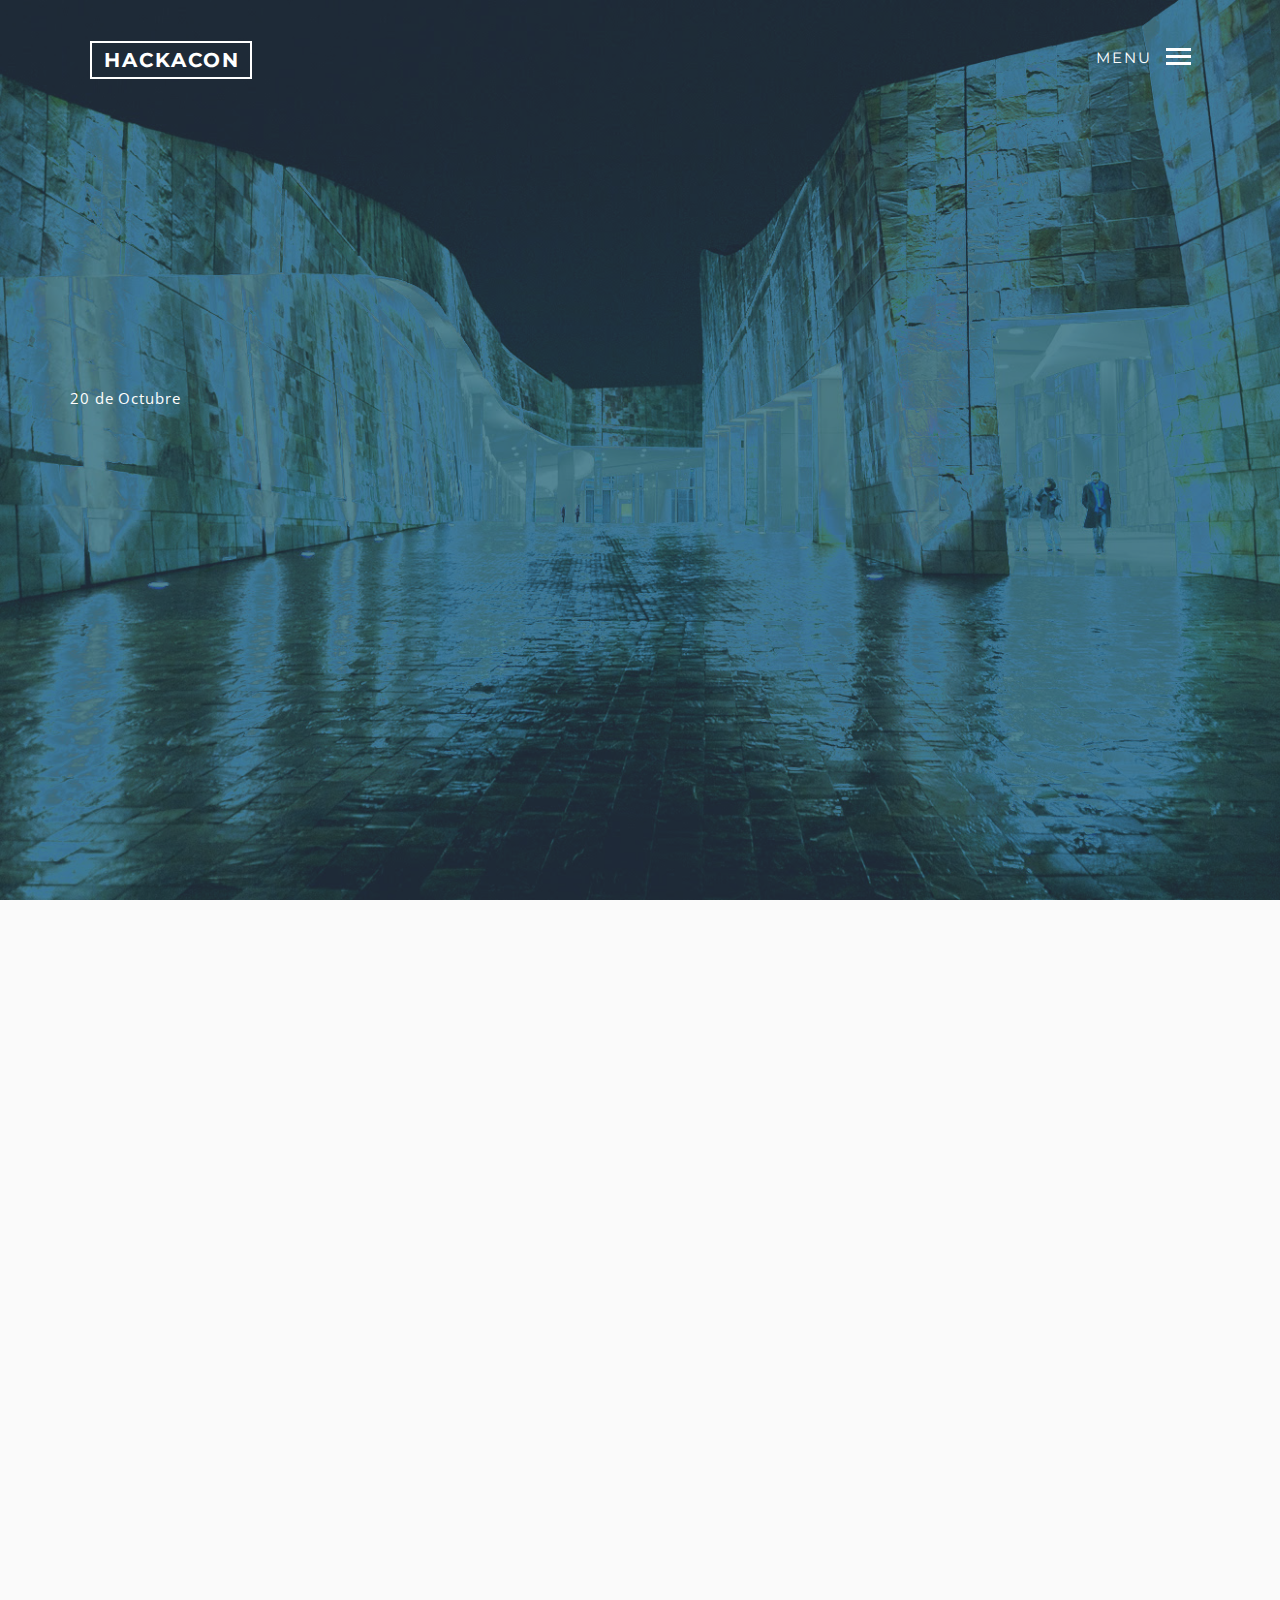
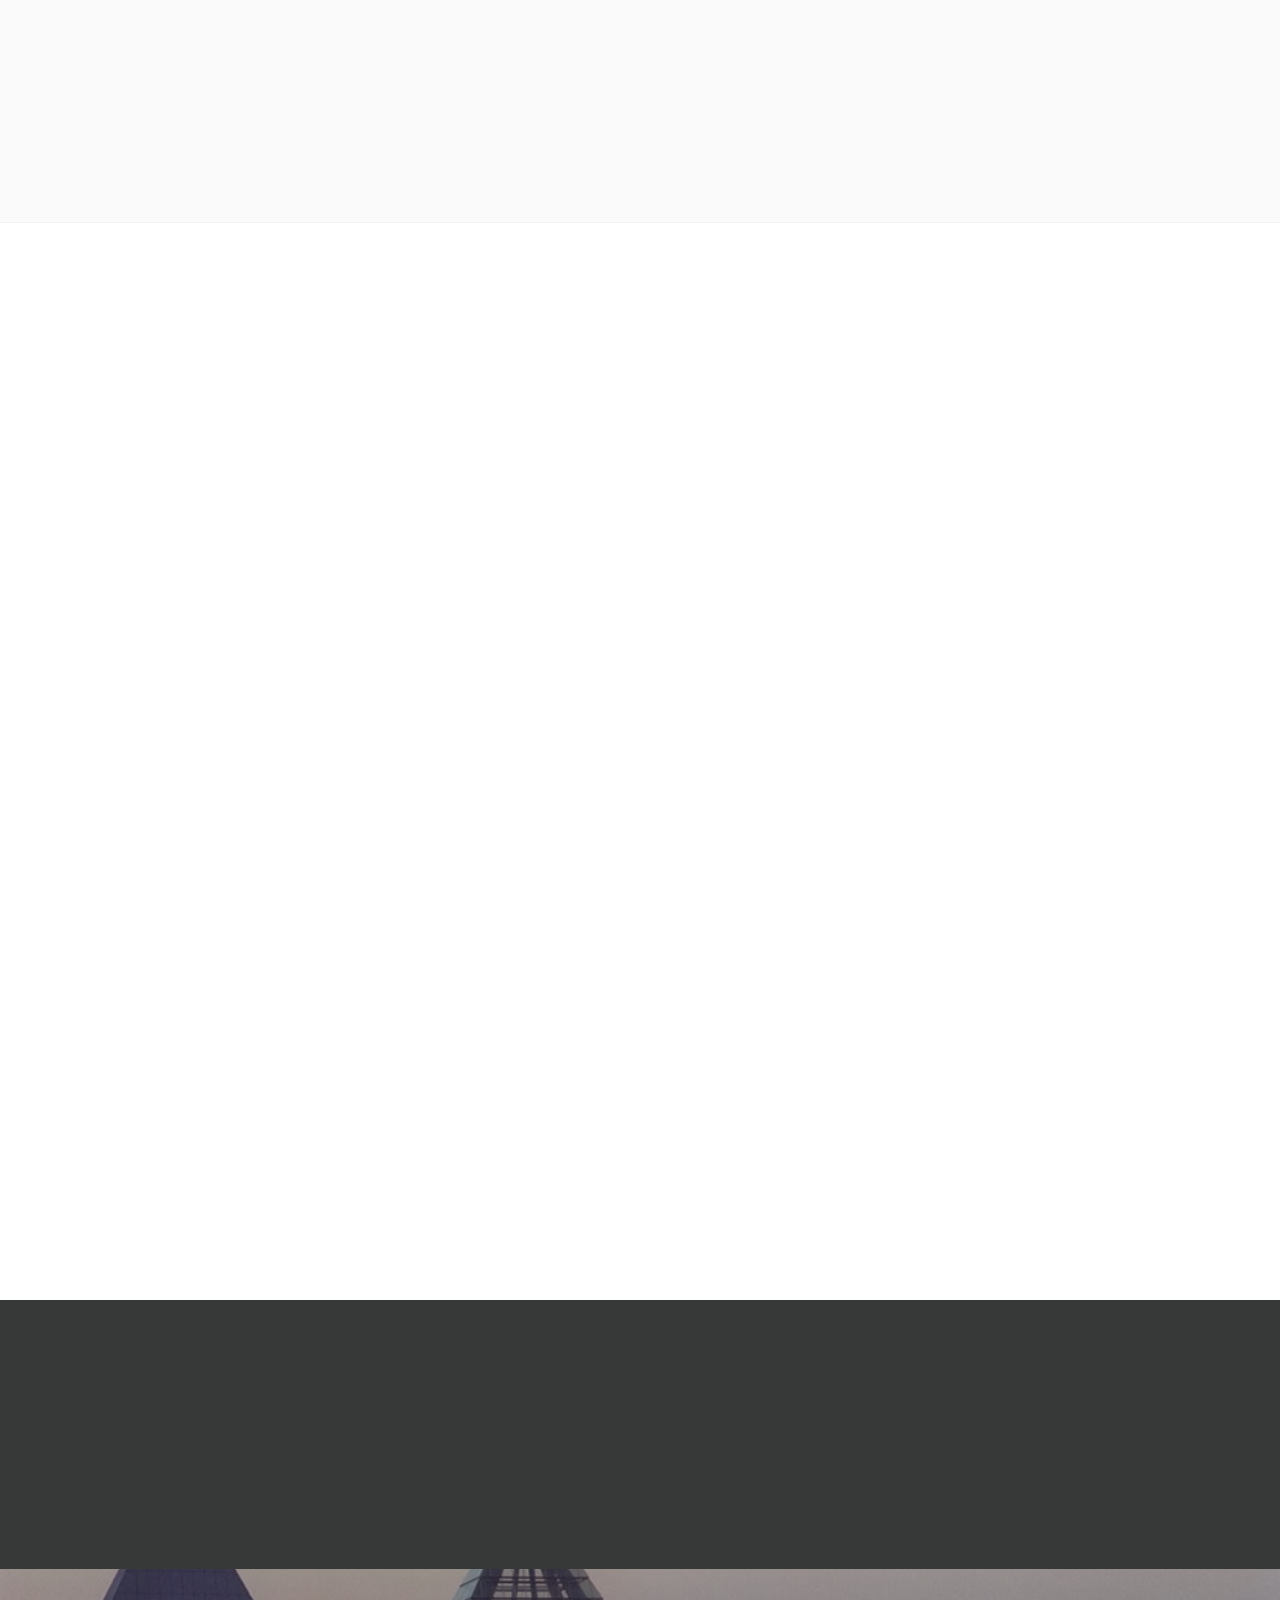
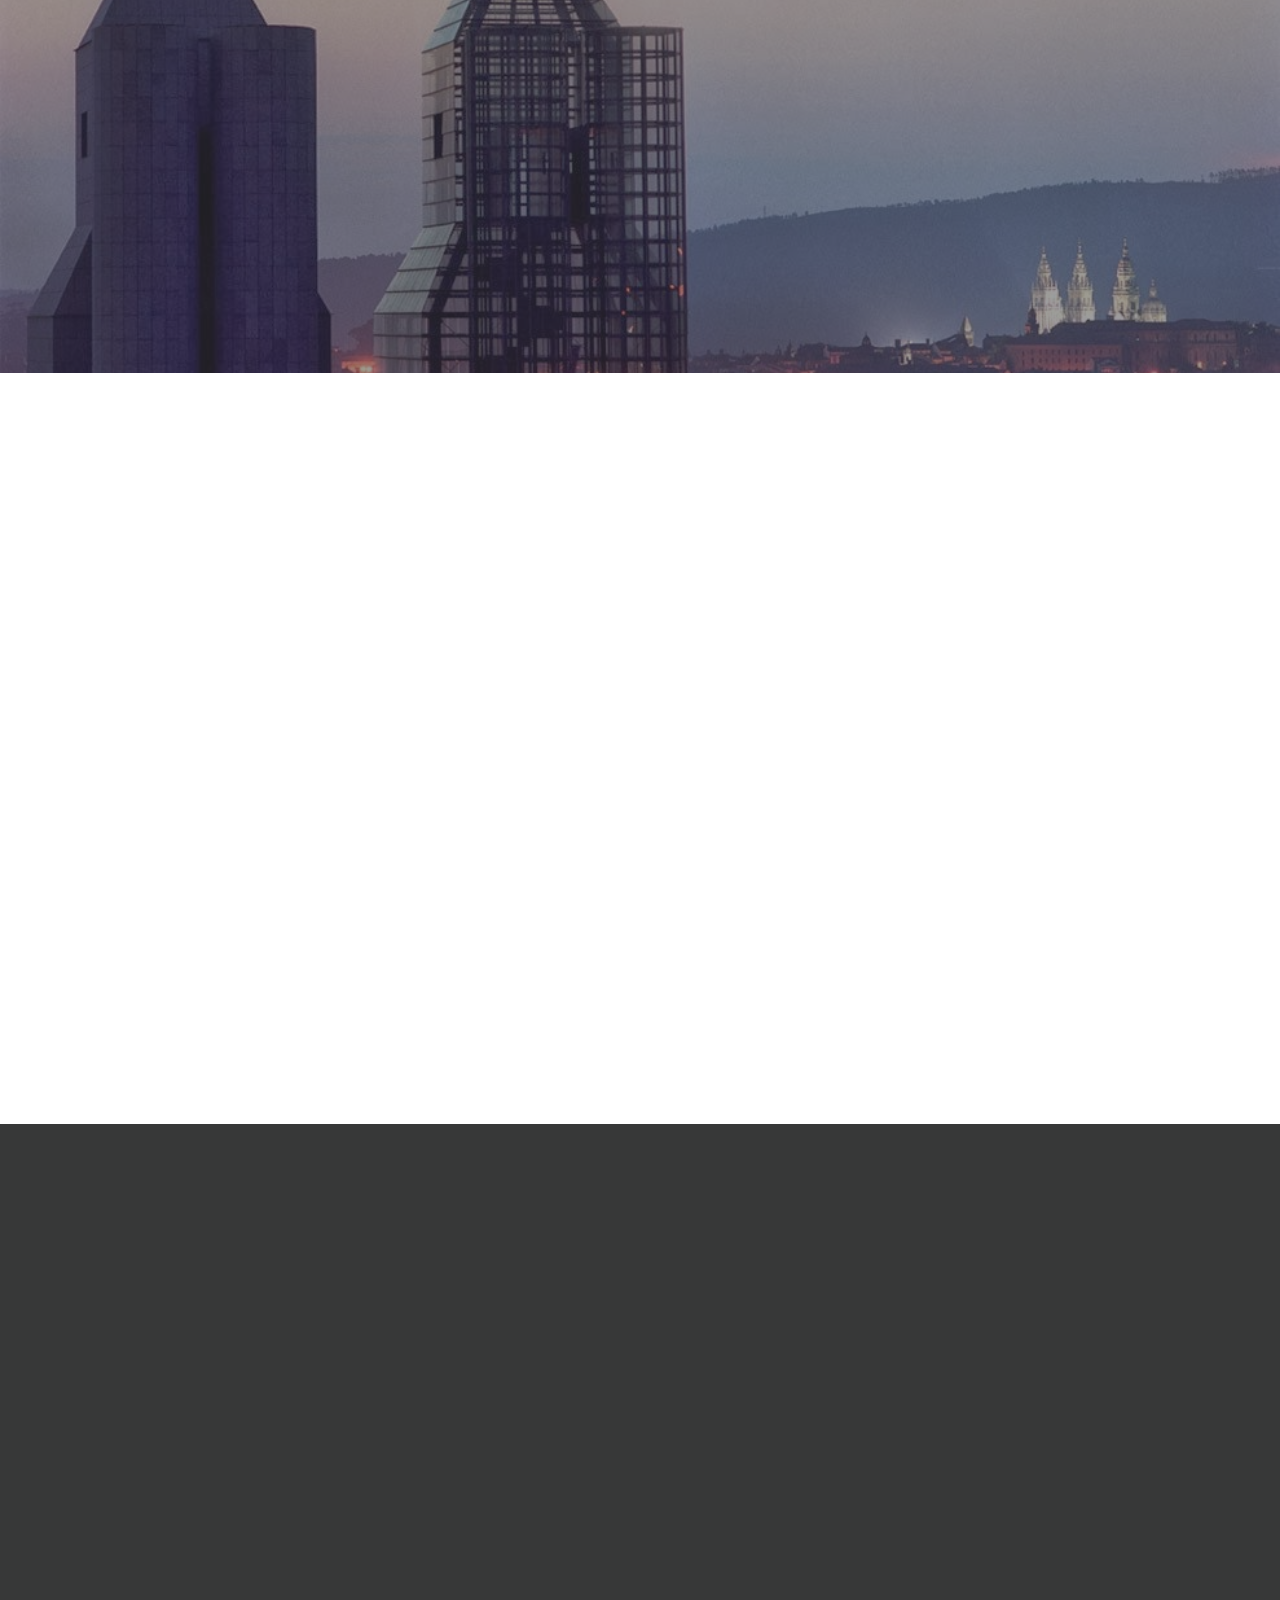
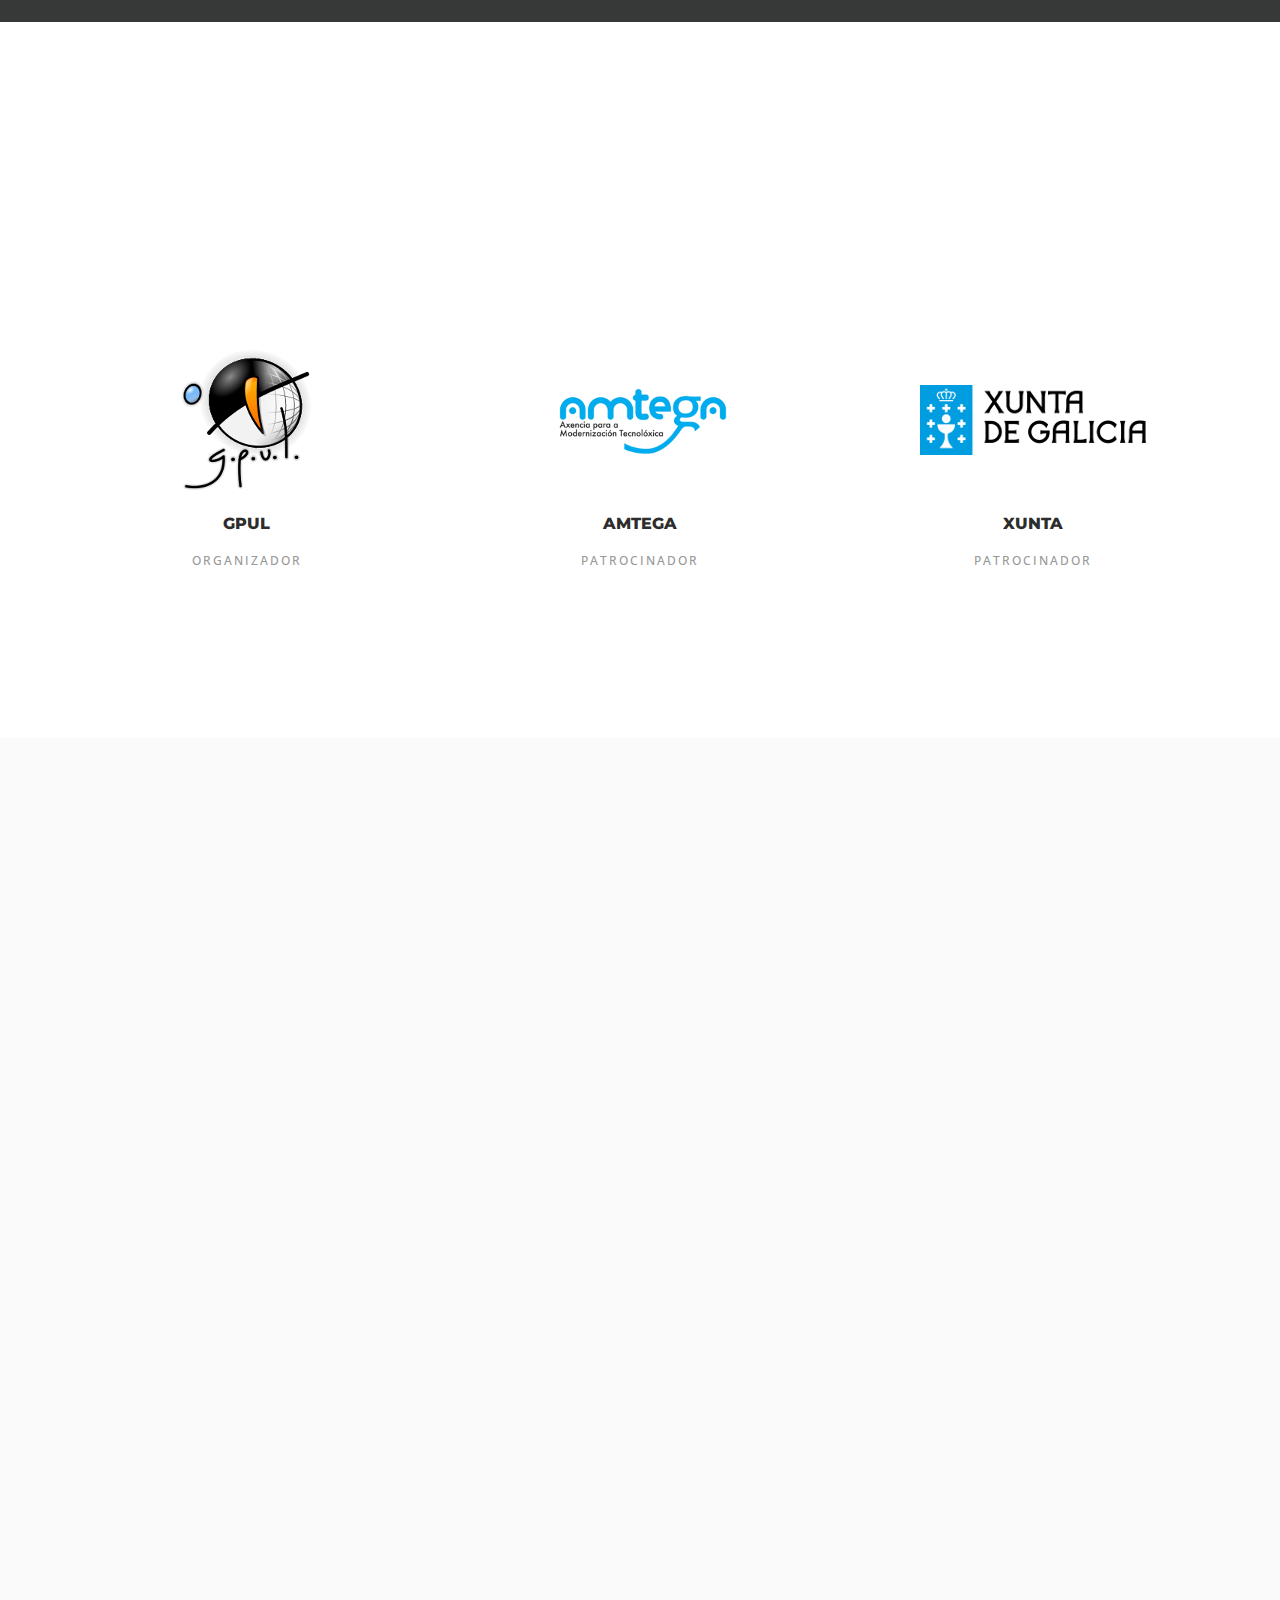
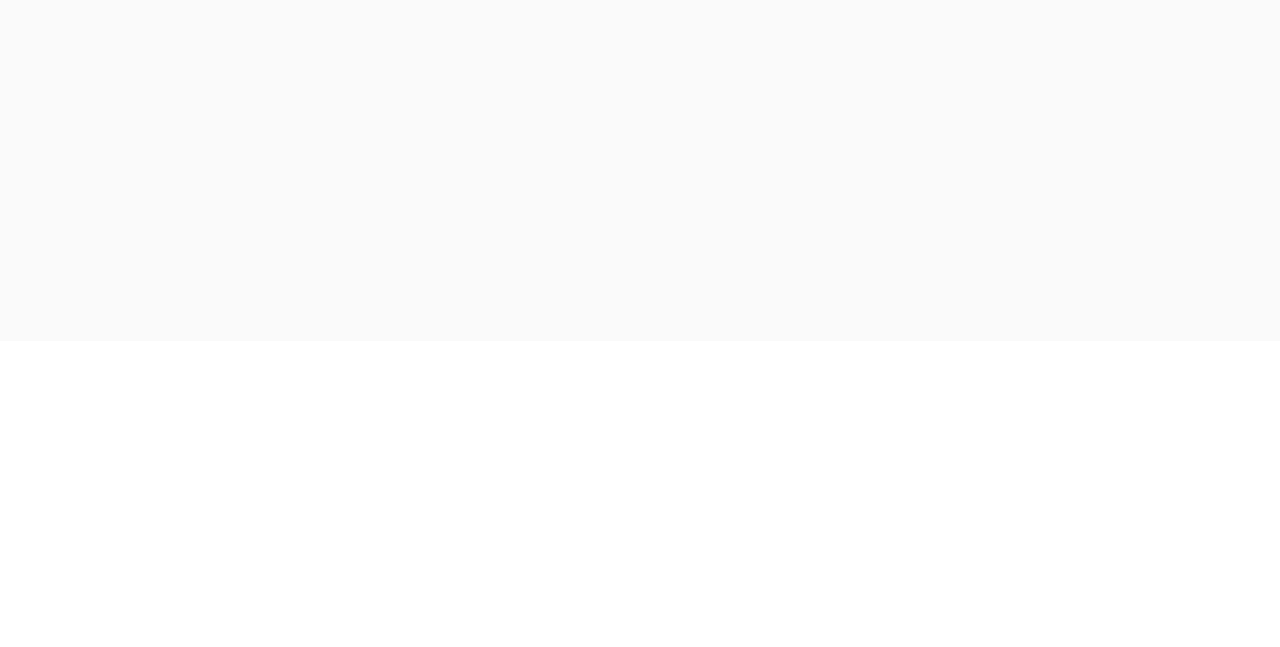
==== commit 6d859265: "Add texts and real content" ====
--- a/index.html
+++ b/index.html
@@ -78,7 +78,7 @@
 						<a href="index.html" class="navbar-brand"><span>HackaCon</span></a>
 					</div>
 					<div class="col-md-4 text-right fh5co-intro-img to-animate intro-animate-4">
-						<img src="/images/logo-librecon.png" width="250px"/>
+							<a href="https://librecon.io/" target="_blank"><img src="images/logo-librecon.png" width="220px"/></a>
 					</div>
 					<div class="col-md-4">
 						<a href="#" class="js-fh5co-nav-toggle fh5co-nav-toggle" data-toggle="collapse" data-target="#fh5co-navbar" aria-expanded="false" aria-controls="navbar"><span>Menu</span> <i></i></a>
@@ -116,36 +116,36 @@
 						<div class="row">
 							<div class="col-md-8 col-md-offset-2 fh5co-section-heading text-center">
 								<h2 class="fh5co-lead to-animate">¿Qué es el HackaCon?</h2>
-								<p class="fh5co-sub to-animate">Far far away, behind the word mountains, far from the countries Vokalia and Consonantia, there live the blind texts. Separated they live in Bookmarksgrove right at the coast of the Semantics, a large language ocean.</p>
+								<p class="fh5co-sub to-animate">Es un hackathon de toda la vida centrado en realizar prototipos para Industria 4.0 o el Sector Primario durante un día, trabajando en equipo, conociendo a gente superinteresante y quien sabe si de aquí sale alguna startup.</p>
 							</div>
 							<div class="col-md-3 col-sm-6 col-xs-6 col-xxs-12">
-								<a href="#" class="fh5co-feature to-animate">
+								<div class="fh5co-feature to-animate">
 									<span class="fh5co-feature-icon"><i class="fa fa-code-fork"></i></span>
 									<h3 class="fh5co-feature-lead">Tecnología libre</h3>
-									<p class="fh5co-feature-text">Far far away behind the word mountains</p>
-								</a>
+									<p class="fh5co-feature-text">Impulsando la innovación abierta y colaborativa</p>
+								</div>
 							</div>
 							<div class="col-md-3 col-sm-6 col-xs-6 col-xxs-12">
-								<a href="#" class="fh5co-feature to-animate">
+								<div class="fh5co-feature to-animate">
 									<span class="fh5co-feature-icon"><i class="icon-screen-smartphone"></i></span>
-									<h3 class="fh5co-feature-lead">Hackers</h3>
-									<p class="fh5co-feature-text">Far far away behind the word mountains</p>
-								</a>
+									<h3 class="fh5co-feature-lead">Prototipos reales</h3>
+									<p class="fh5co-feature-text">Proyectos que puedan se aplicables a la realidad</p>
+								</div>
 							</div>
 							<div class="clearfix visible-sm-block"></div>
 							<div class="col-md-3 col-sm-6 col-xs-6 col-xxs-12">
-								<a href="#" class="fh5co-feature to-animate">
+								<div class="fh5co-feature to-animate">
 									<span class="fh5co-feature-icon"><i class="fa fa-gear"></i></span>
 									<h3 class="fh5co-feature-lead">Filosofía Hacker</h3>
-									<p class="fh5co-feature-text">Far far away behind the word mountains</p>
-								</a>
+									<p class="fh5co-feature-text">Experimentar y aprender cacharreando</p>
+								</div>
 							</div>
 							<div class="col-md-3 col-sm-6 col-xs-6 col-xxs-12">
-								<a href="#" class="fh5co-feature to-animate">
+								<div class="fh5co-feature to-animate">
 									<span class="fh5co-feature-icon"><i class="fa fa-gift"></i></span>
 									<h3 class="fh5co-feature-lead">Premios</h3>
-									<p class="fh5co-feature-text">Far far away behind the word mountains</p>
-								</a>
+									<p class="fh5co-feature-text">Tendremos algún pequeño regalo</p>
+								</div>
 							</div>
 
 							<div class="clearfix visible-sm-block"></div>
@@ -169,19 +169,19 @@
 					    	<div class="row">
 					    		<div class="col-md-8 col-md-offset-2 fh5co-section-heading text-center">
 									<h2 class="fh5co-lead to-animate">Temática</h2>
-									<p class="fh5co-sub to-animate">Far far away, behind the word mountains, far from the countries Vokalia and Consonantia, there live the blind texts. Separated they live in Bookmarksgrove right at the coast of the Semantics, a large language ocean.</p>
+									<p class="fh5co-sub to-animate">Los proyectos deben contribuir a mejorar la <b>Industria 4.0</b> o el <b>Sector Primario</b> y dentro de estos dos temas, debe encajar en una de las siguientes 4 grandes categorías.</p>
 								</div>
 					    		<div class="col-md-4 fh5co-text-wrap">
 					    			<div class="row text-center">
 						    			<div class="col-md-12 col-sm-6 col-xs-6 col-xxs-12 fh5co-text animate-object features-2-animate-3">
 						    				<span class="fh5co-icon"><i class="fa fa-cloud"></i></span>
 											<h4 class="fh5co-uppercase-sm">Cloud</h4>
-											<p>Far far away, behind the word mountains, far from the countries Vokalia and Consonantia, there live the blind texts.</p>
+											<p>Proyectos que permitan escalar aplicaciones industriales o del sector primario a la nube.</p>
 										</div>
 										<div class="col-md-12 col-sm-6 col-xs-6 col-xxs-12 fh5co-text animate-object features-2-animate-4">
 											<span class="fh5co-icon"><i class="fa fa-database"></i></span>
 											<h4 class="fh5co-uppercase-sm">Big Data</h4>
-											<p>Far far away, behind the word mountains, far from the countries Vokalia and Consonantia, there live the blind texts.</p>
+											<p>Análisis de datos para mejorar procesos de fabricación, la calidad de los productos, etc.</p>
 										</div>
 
 									</div>
@@ -191,12 +191,12 @@
 						    			<div class="col-md-12 col-sm-6 col-xs-6 col-xxs-12 fh5co-text animate-object features-2-animate-5">
 						    				<span class="fh5co-icon"><i class="fa fa-cogs"></i></span>
 											<h4 class="fh5co-uppercase-sm">IoT</h4>
-											<p>Far far away, behind the word mountains, far from the countries Vokalia and Consonantia, there live the blind texts.</p>
+											<p>El internet de las cosas para mejorar las fábricas o la producción agraria.</p>
 										</div>
 										<div class="col-md-12 col-sm-6 col-xs-6 col-xxs-12 fh5co-text animate-object features-2-animate-6">
 											<span class="fh5co-icon"><i class="fa fa-users"></i></span>
 											<h4 class="fh5co-uppercase-sm">Economía colaborativa</h4>
-											<p>Far far away, behind the word mountains, far from the countries Vokalia and Consonantia, there live the blind texts.</p>
+											<p>Proyectos para mejorar la sociedad conectando personas para colaborar entre ellas.</p>
 										</div>
 
 									</div>
@@ -221,7 +221,7 @@
 								<div class="fh5co-hero-wrap">
 									<div class="fh5co-hero-intro text-center to-animate counter-animate">
 										<div class="col-md-3 text-center">
-											<span class="fh5co-counter js-counter" data-from="0" data-to="12" data-speed="1000" data-refresh-interval="50"></span>
+											<span class="fh5co-counter js-counter" data-from="0" data-to="11" data-speed="1000" data-refresh-interval="50"></span>
 											<span class="fh5co-counter-label">Horas</span>
 										</div>
 										<div class="col-md-3 text-center">
@@ -269,7 +269,7 @@
 							<div class="col-md-8 col-md-offset-2 fh5co-section-heading text-center">
 								<h2 class="fh5co-lead animate-single features3-animate-1">Programa</h2>
 								<p class="fh5co-sub animate-single features3-animate-2">El hackathon se celebrará el viernes 20 de Octubre durante todo el día.<br/>
-								Podeis traer algo para comer de casa o hacerlo en la cantina del Gaias, eso si, a la noche estais invitados a una cena que haremos en el centro de la ciudad.</p>
+								Podeis traer algo para comer de casa o hacerlo en la cantina del Gaias, eso si, a la noche estais invitados a una cena que GPUL organizará en el centro de Santiago.</p>
 							</div>
 
 							<div class="col-md-4 col-sm-6 text-center fh5co-text-wrap">
@@ -354,11 +354,13 @@
 							<div class="col-md-4 col-sm-6 text-center fh5co-text-wrap">
 								<div class="team-item">
 									<div class="team-image">
-										<img src="images/logos/gpul.png" class="img-responsive" alt="author">
+											<img src="images/logos/gpul.png" class="img-responsive" alt="author">
 									</div>
 									<div class="team-text">
-										<h3>GPUL</h3>
-										<div class="team-position">Organizador</div>
+								 		<a href="https://gpul.org/" target="_blank">
+											<h3>GPUL</h3>
+										</a>
+									<div class="team-position">Organizador</div>
 									</div>
 								</div>
 							</div>
@@ -397,7 +399,7 @@
 						<div class="row">
 							<div class="col-md-8 col-md-offset-2 fh5co-section-heading text-center">
 								<h2 class="fh5co-lead animate-single faqs-animate-1">Preguntas frecuentes</h2>
-								<p class="fh5co-sub animate-single faqs-animate-2">Far far away, behind the word mountains, far from the countries Vokalia and Consonantia, there live the blind texts.</p>
+								<p class="fh5co-sub animate-single faqs-animate-2">Seguro que aún tienes alguna duda, aquí te contamos las más frecuentes y si sigues sin estar seguro, no dudes en escribirnos a <b>info@gpul.org</br></p>
 							</div>
 						</div>
 					</div>
@@ -408,42 +410,52 @@
 							<span class="faq-accordion-icon-toggle active"><i class="icon-arrow-down"></i></span>
 							<h3>¿Qué es un hackathon?</h3>
 							<div class="faq-body" style="display: block;">
-								<p>Far far away, behind the word mountains, far from the countries Vokalia and Consonantia, there live the blind texts. Separated they live in Bookmarksgrove right at the coast of the Semantics, a large language ocean. A small river named Duden flows by their place and supplies it with the necessary regelialia. It is a paradisematic country, in which roasted parts of sentences fly into your mouth. Even the all-powerful Pointing has no control about the blind texts it is an almost unorthographic life One day however a small line of blind text by the name of Lorem Ipsum decided to leave for the far World of Grammar.</p>
+								<p>Un hackathon es una reunión de desarrolladores para trabajar en equipo para realizar pequeños prototipos de proyectos, en este caso, durante un día completo a modo de maratón para aprender, conocer a otros desarrolladores pasando un buen rato y quien sabe, quizas siendo la base para crear tu propia startup.</p>
 							</div>
 						</div>
 						<div class="faq-accordion to-animate">
 							<span class="faq-accordion-icon-toggle"><i class="icon-arrow-down"></i></span>
 							<h3>¿Que dinámica seguirá el HackaCon?</h3>
 							<div class="faq-body">
-								<p>Far far away, behind the word mountains, far from the countries Vokalia and Consonantia, there live the blind texts. Separated they live in Bookmarksgrove right at the coast of the Semantics, a large language ocean. A small river named Duden flows by their place and supplies it with the necessary regelialia. It is a paradisematic country, in which roasted parts of sentences fly into your mouth. Even the all-powerful Pointing has no control about the blind texts it is an almost unorthographic life One day however a small line of blind text by the name of Lorem Ipsum decided to leave for the far World of Grammar.</p>
+								<p>A primera hora los asistentes expondrán las ideas que tengan para desarrollar a lo largo de la jornada por lo que si tienes claro tu proyecto, tendrás 2 o 3 minutos para atraer a otros asistentes para que te ayuden a desarrollarla. Cada uno se unirá al proyecto que más le interese y haremos equipos para trabajar a lo largo del día.
+								A última hora se expondrán los prototipos que se han realizado y un jurado decidirá cuales son los mejores.
+								Y luego a la noche nos iremos de cena por Santiago y seguramente se alargue el plan :)
+							</p>
 							</div>
 						</div>
 						<div class="faq-accordion to-animate">
 							<span class="faq-accordion-icon-toggle"><i class="icon-arrow-down"></i></span>
 							<h3>¿Y el código de quién es?</h3>
 							<div class="faq-body">
-								<p>Far far away, behind the word mountains, far from the countries Vokalia and Consonantia, there live the blind texts. Separated they live in Bookmarksgrove right at the coast of the Semantics, a large language ocean. A small river named Duden flows by their place and supplies it with the necessary regelialia. It is a paradisematic country, in which roasted parts of sentences fly into your mouth. Even the all-powerful Pointing has no control about the blind texts it is an almost unorthographic life One day however a small line of blind text by the name of Lorem Ipsum decided to leave for the far World of Grammar.</p>
+								<p>Por supuesto el copyright será de quien desarrolle el proyecto y podréis hacer con él lo que querais pero todos los proyectos deben tener una licencia libre y estar disponibles en un repositorio público de código como GitLab o GitHub al terminar el hackathon y serán forkeados a un repositorio de GPUL para asegurar que cuando menos estos prototipos continúen siendo libres.</p>
 							</div>
 						</div>
 						<div class="faq-accordion to-animate">
 							<span class="faq-accordion-icon-toggle"><i class="icon-arrow-down"></i></span>
 							<h3>¿Puedo participar sin ser desarrollador?</h3>
 							<div class="faq-body">
-								<p>Far far away, behind the word mountains, far from the countries Vokalia and Consonantia, there live the blind texts. Separated they live in Bookmarksgrove right at the coast of the Semantics, a large language ocean. A small river named Duden flows by their place and supplies it with the necessary regelialia. It is a paradisematic country, in which roasted parts of sentences fly into your mouth. Even the all-powerful Pointing has no control about the blind texts it is an almost unorthographic life One day however a small line of blind text by the name of Lorem Ipsum decided to leave for the far World of Grammar.</p>
+								<p>Por supuesto! En un proyecto hay otras patas fuera del desarrollo como la creación de contenidos, la difusión en redes sociales, el diseño y la usabilidad o por supuesto encontrarle un modelo de negocio que incluso podríais salir a validar. Podéis por ejemplo centraros en preparar la presentación del proyecto o incluso crear un video para venderlo o presentarlo.</p>
 							</div>
 						</div>
 						<div class="faq-accordion to-animate">
 							<span class="faq-accordion-icon-toggle"><i class="icon-arrow-down"></i></span>
 							<h3>¿Qué valoraremos?</h3>
 							<div class="faq-body">
-								<p>Far far away, behind the word mountains, far from the countries Vokalia and Consonantia, there live the blind texts. Separated they live in Bookmarksgrove right at the coast of the Semantics, a large language ocean. A small river named Duden flows by their place and supplies it with the necessary regelialia. It is a paradisematic country, in which roasted parts of sentences fly into your mouth. Even the all-powerful Pointing has no control about the blind texts it is an almost unorthographic life One day however a small line of blind text by the name of Lorem Ipsum decided to leave for the far World of Grammar.</p>
+								<ul>
+									<li>Viabilidad y continuación del proyecto</li>
+									<li>Grado de avance del prototipo</li>
+									<li>Utilidad práctica real</li>
+									<li>Correcta elección de una licencia libre</li>
+									<li>Desarrollo de un modelo de negocio</li>
+								</ul>
 							</div>
 						</div>
 						<div class="faq-accordion to-animate">
 							<span class="faq-accordion-icon-toggle"><i class="icon-arrow-down"></i></span>
 							<h3>Cómo llegar, donde comer y logistica variada</h3>
 							<div class="faq-body">
-								<p>Far far away, behind the word mountains, far from the countries Vokalia and Consonantia, there live the blind texts. Separated they live in Bookmarksgrove right at the coast of the Semantics, a large language ocean. A small river named Duden flows by their place and supplies it with the necessary regelialia. It is a paradisematic country, in which roasted parts of sentences fly into your mouth. Even the all-powerful Pointing has no control about the blind texts it is an almost unorthographic life One day however a small line of blind text by the name of Lorem Ipsum decided to leave for the far World of Grammar.</p>
+								<p>Para llegar al Gaias teneis la opción de venir en coche o subir en autobús urbano, en este <a href="http://www.cidadedacultura.gal/es/visitar-la-cidade" target="_blank">link</a> tenéis mas información sobre ello.
+								Para comer teneis la opción de traeros algo o de comer en la cantina del Gaias, a la cena invita GPUL.</p>
 							</div>
 						</div>
 					</div>
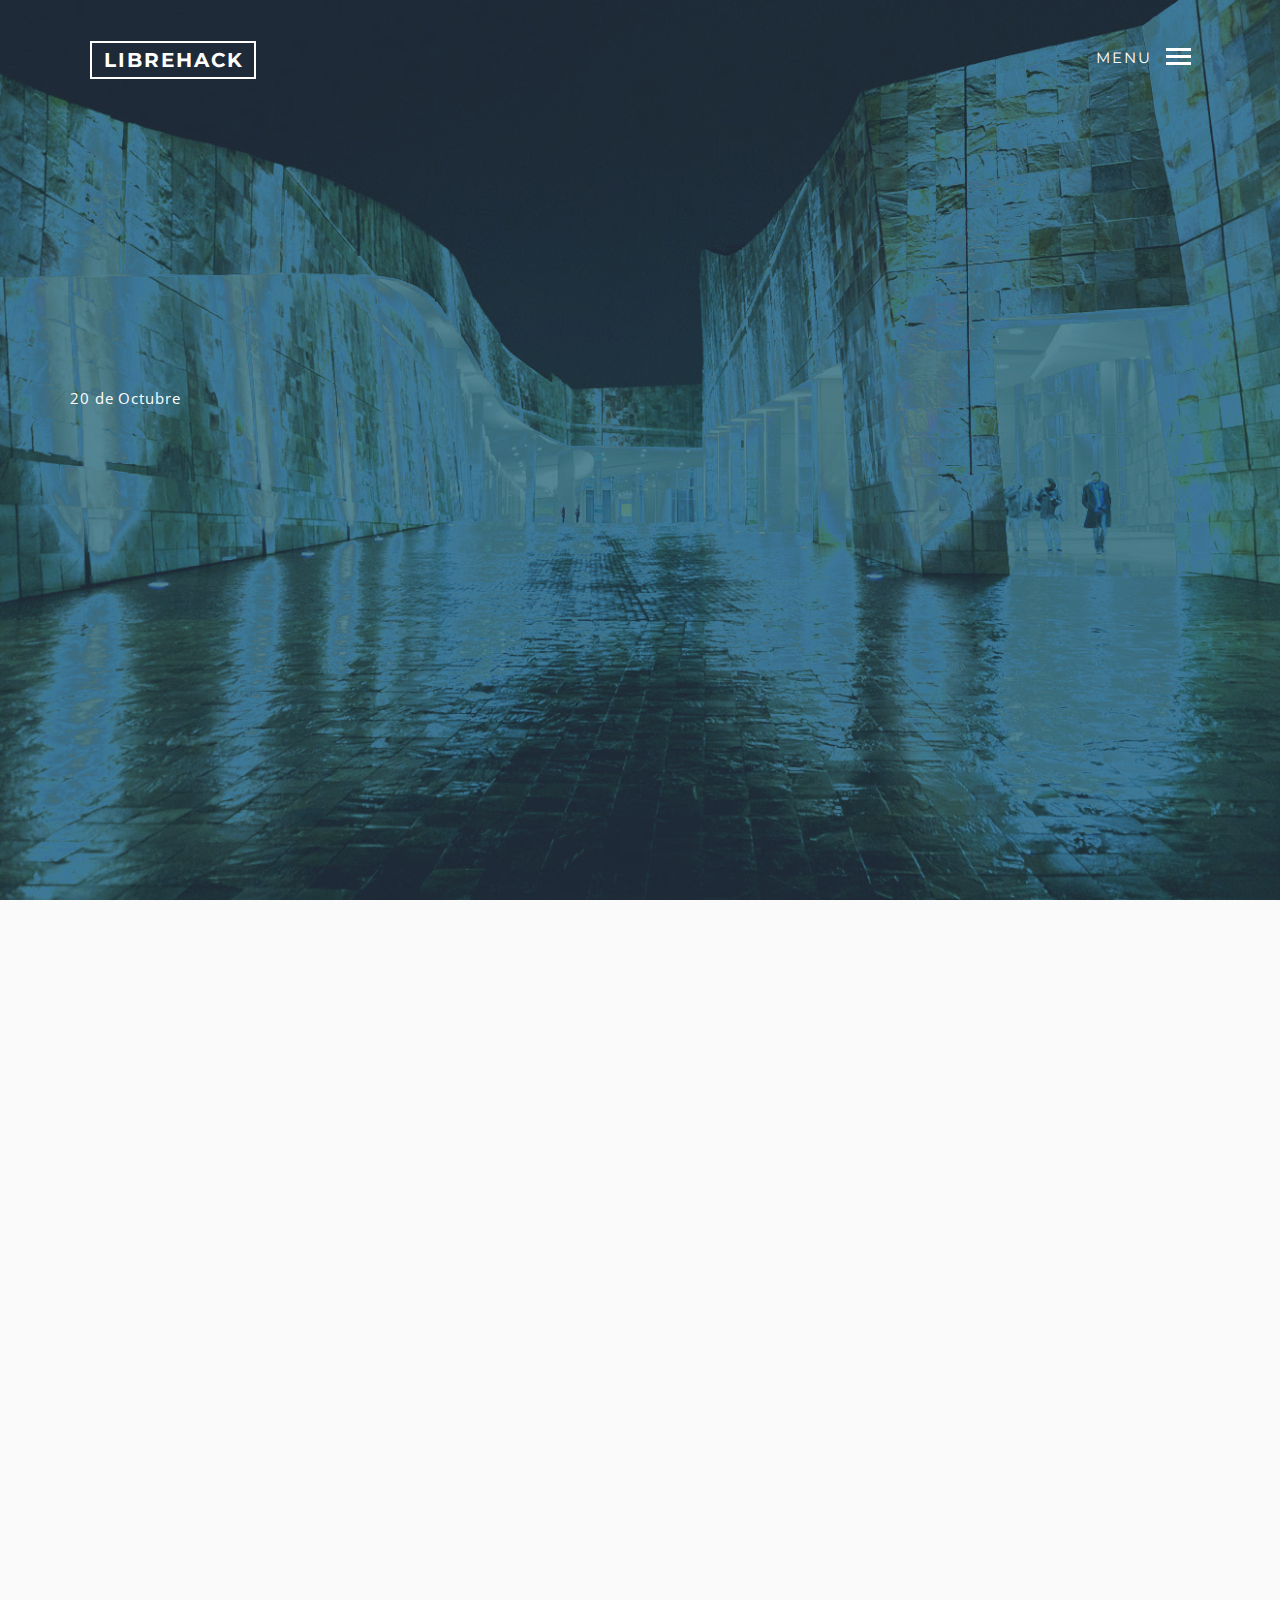
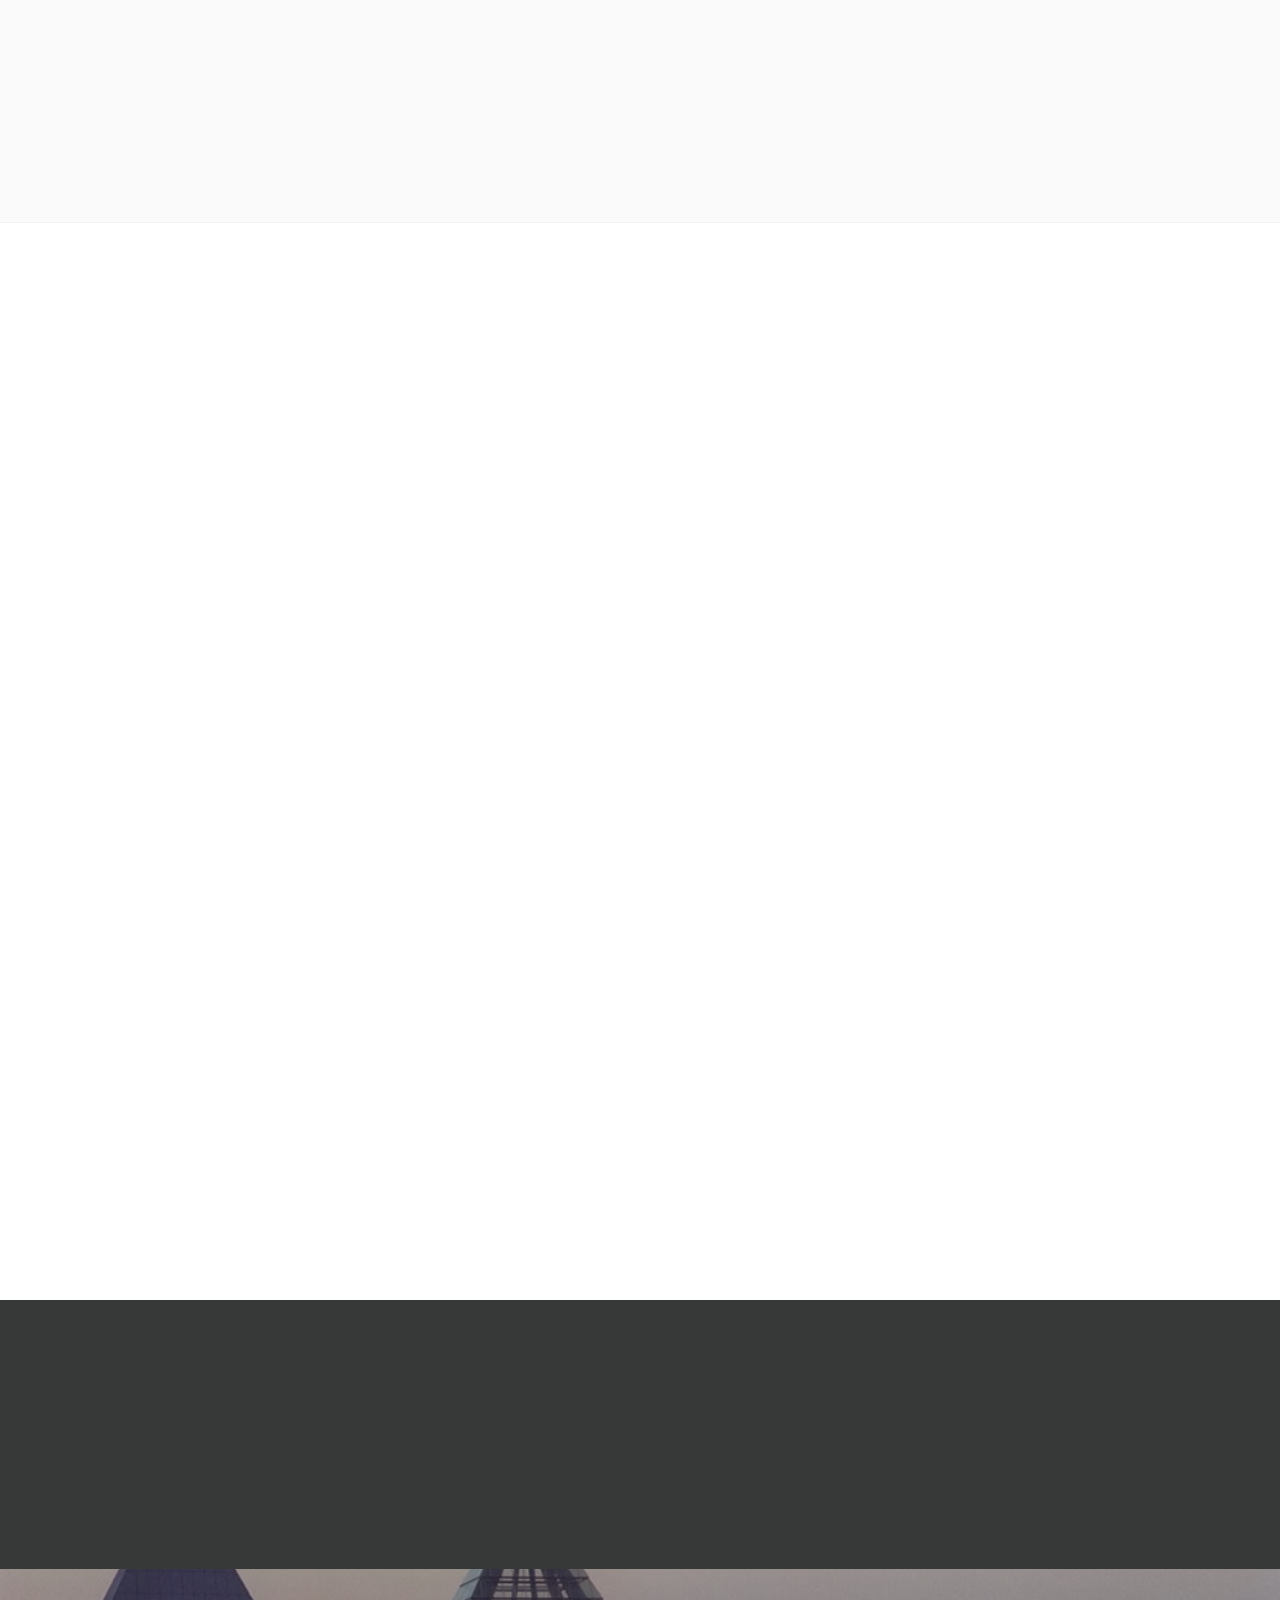
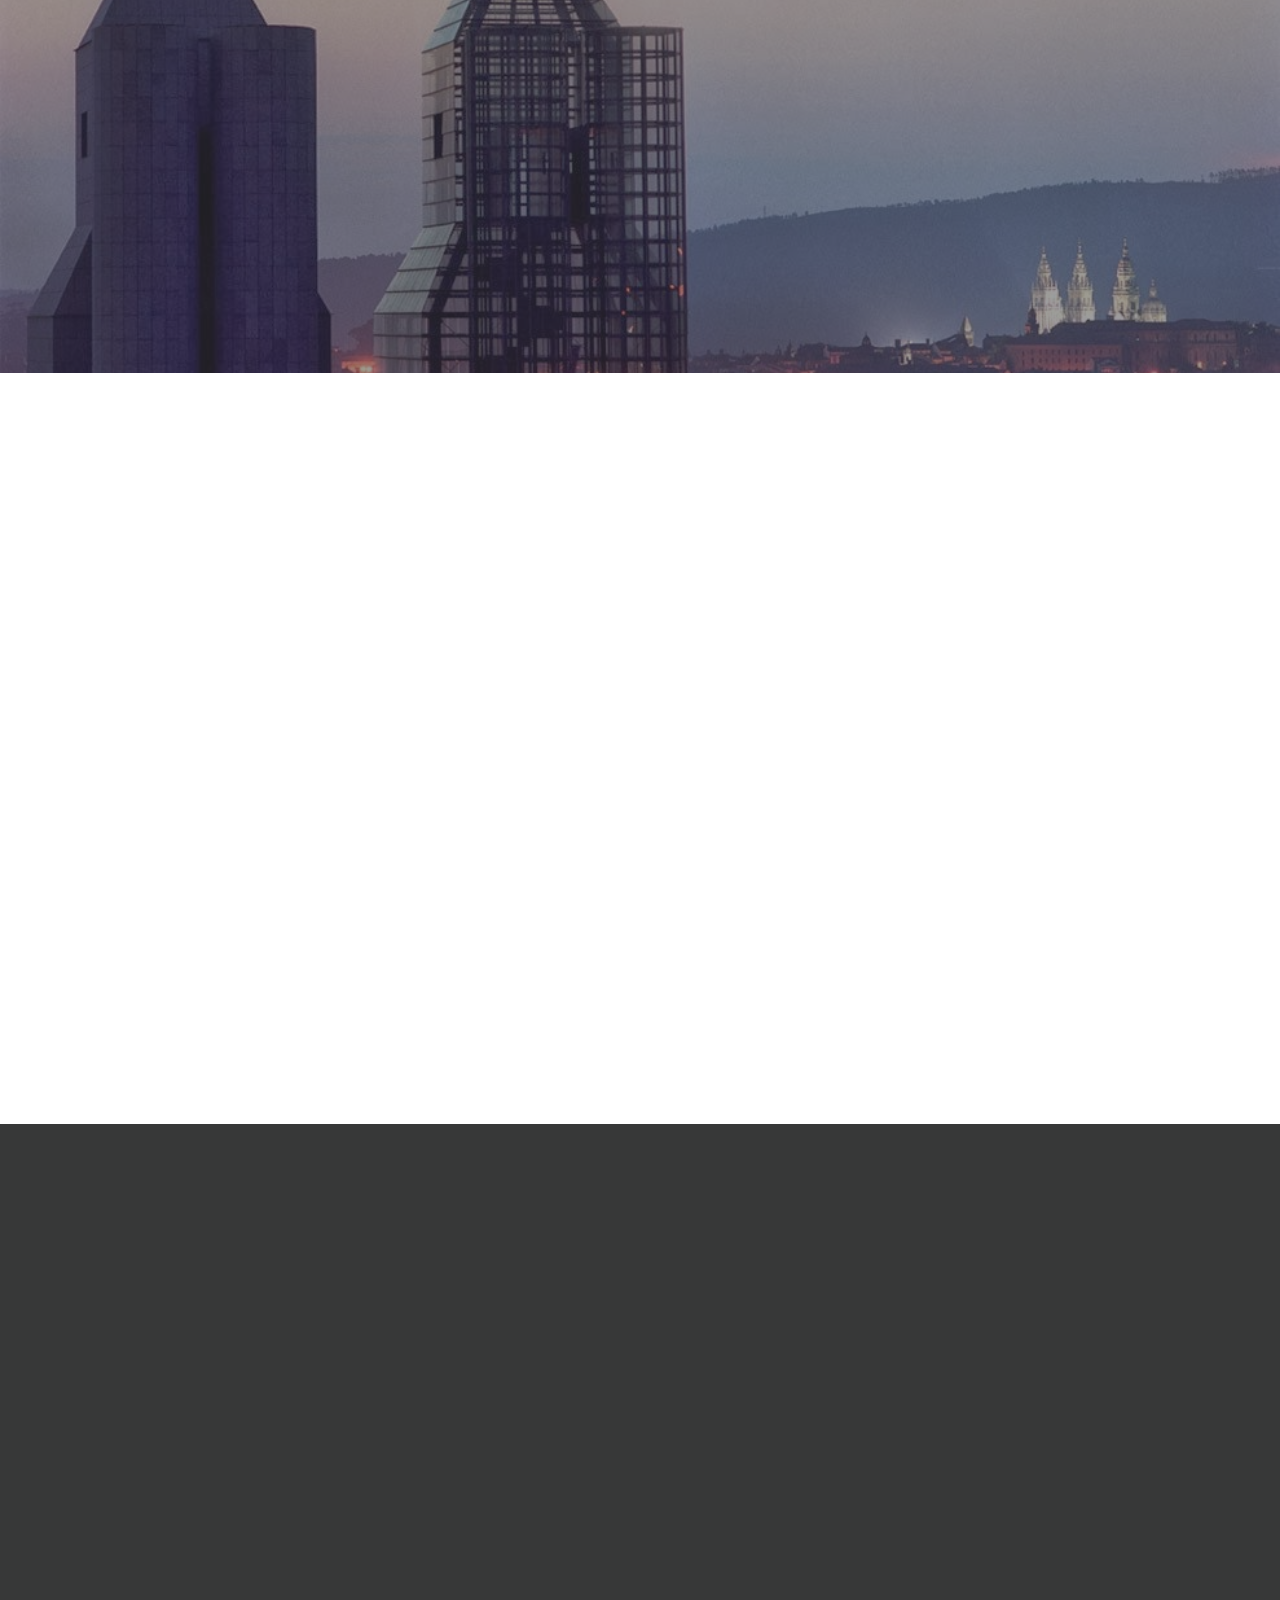
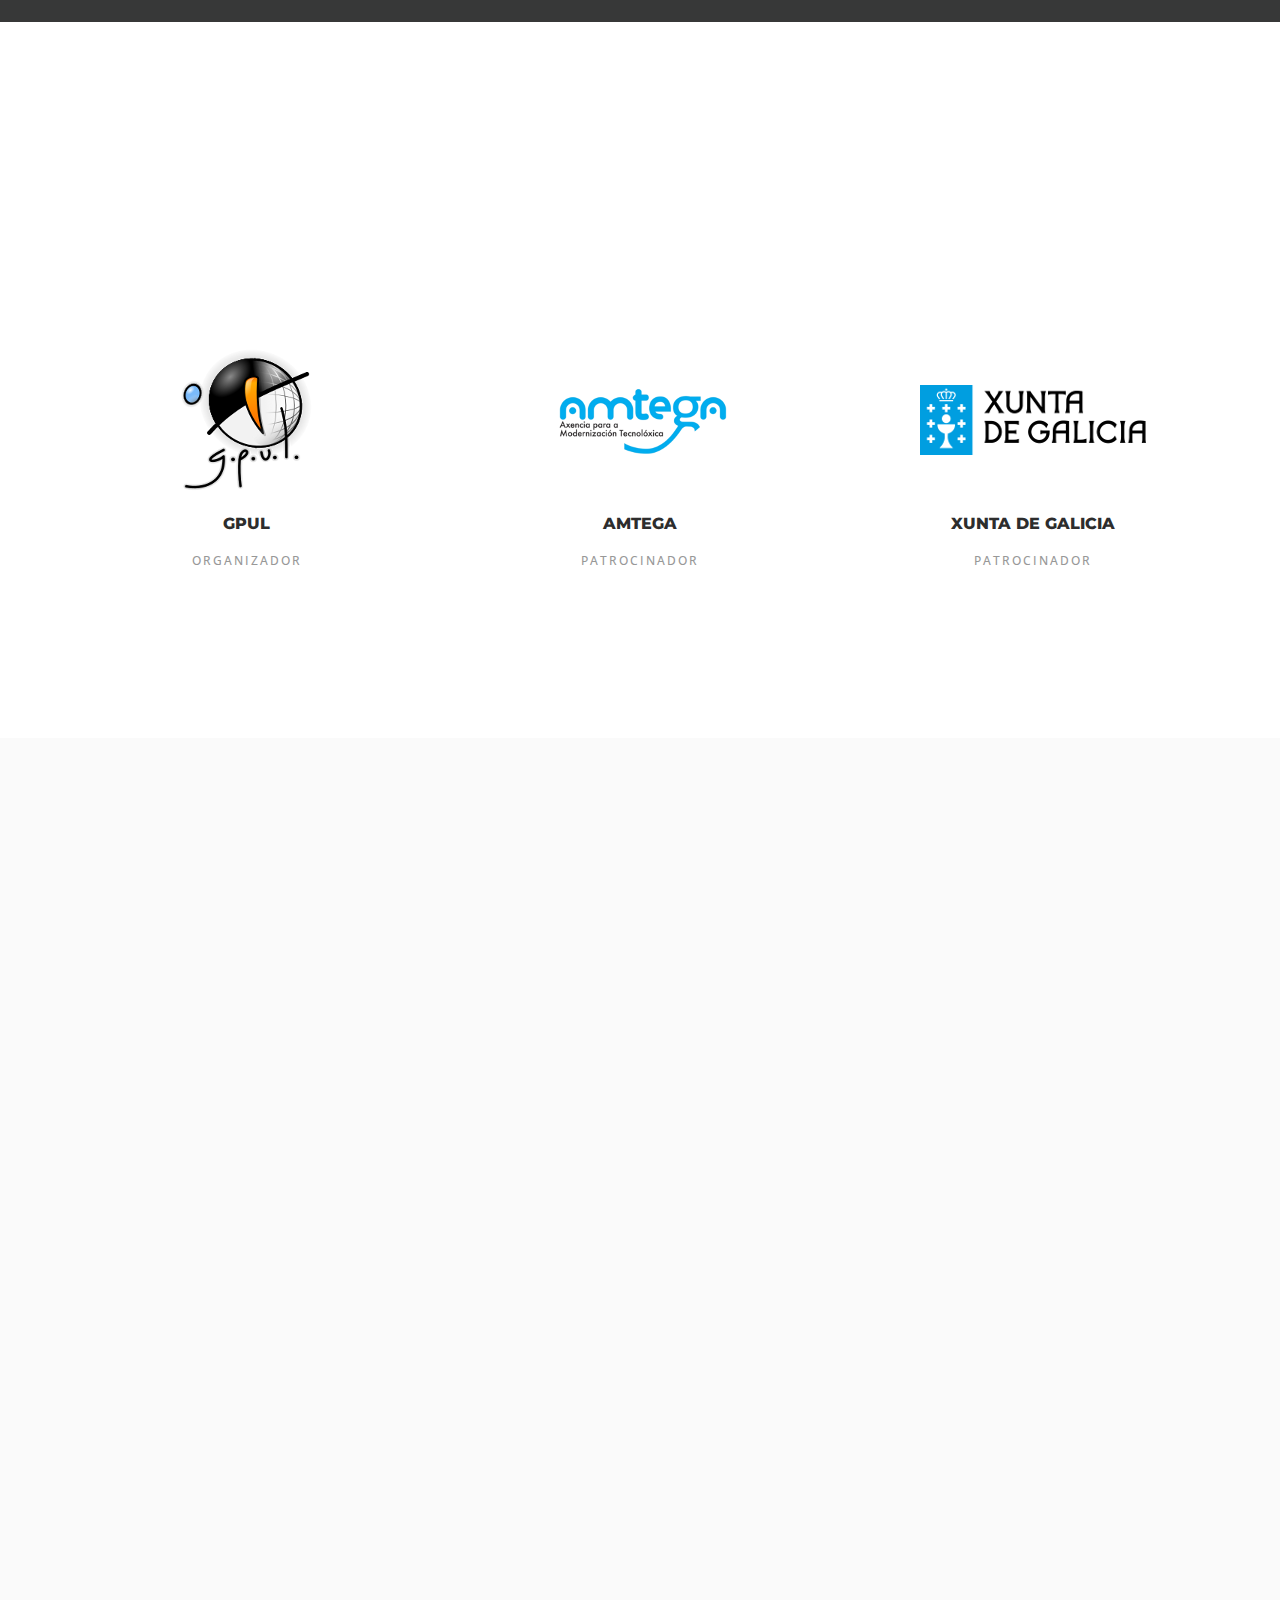
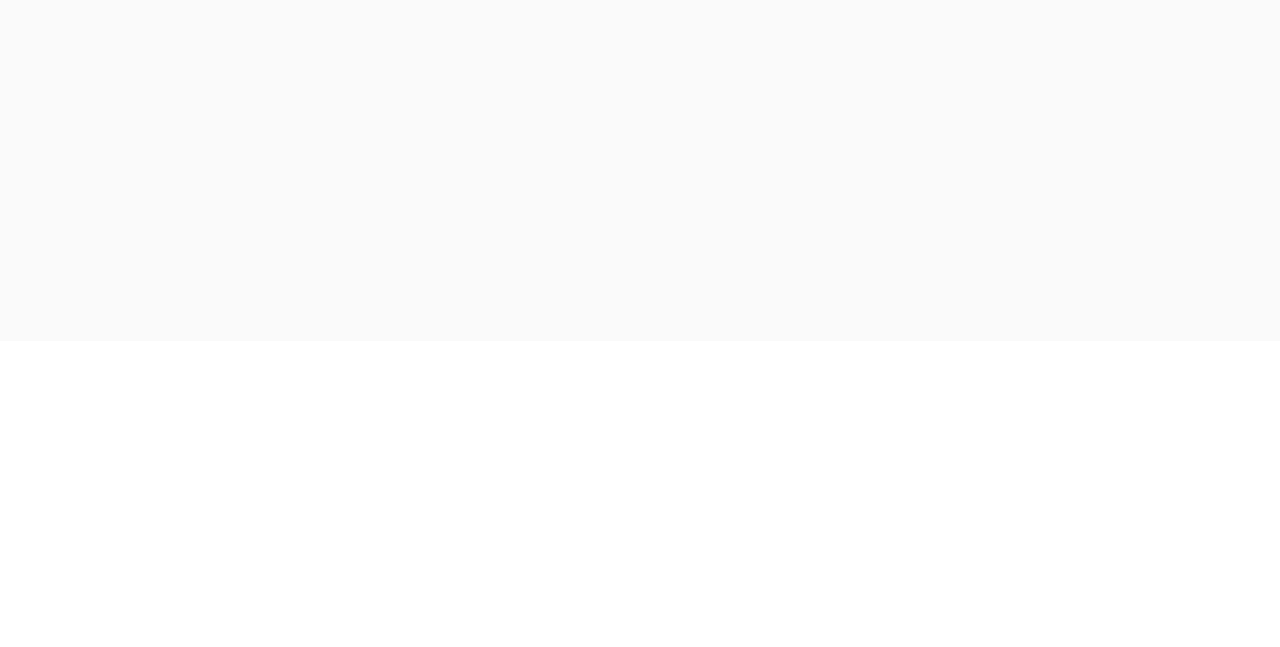
==== commit 8eea47dd: "Fix README and modify name to LibreHack" ====
--- a/index.html
+++ b/index.html
@@ -7,10 +7,10 @@
 	<head>
 	<meta charset="utf-8">
 	<meta http-equiv="X-UA-Compatible" content="IE=edge">
-	<title>HackaCon</title>
+	<title>LibreHack</title>
 	<meta name="viewport" content="width=device-width, initial-scale=1">
 	<meta name="description" content="Hackathon para desarrollar proyectos libres en Industria 4.0 y Sector Primario dentro de Librecon" />
-	<meta name="keywords" content="librecon, hackacon, hackathon, santiago, gpul, gaias" />
+	<meta name="keywords" content="librecon, libreHack, hackathon, santiago, gpul, gaias" />
 	<meta name="author" content="GPUL" />
 
 	<!-- Place favicon.ico and apple-touch-icon.png in the root directory -->
@@ -52,7 +52,7 @@
 	<div id="fh5co-offcanvass">
 		<ul>
 			<li class="active"><a href="#" data-nav-section="home">Home</a></li>
-			<li><a href="#" data-nav-section="about">¿Que es el HackaCon?</a></li>
+			<li><a href="#" data-nav-section="about">¿Que es el LibreHack?</a></li>
 			<li><a href="#" data-nav-section="theme">Temática</a></li>
 			<li><a href="#" data-nav-section="location">Localización</a></li>
 			<li><a href="#" data-nav-section="program">Programa</a></li>
@@ -75,7 +75,7 @@
 			<div class="row">
 				<div class="col-md-12">
 					<div class="col-md-4">
-						<a href="index.html" class="navbar-brand"><span>HackaCon</span></a>
+						<a href="index.html" class="navbar-brand"><span>LibreHack</span></a>
 					</div>
 					<div class="col-md-4 text-right fh5co-intro-img to-animate intro-animate-4">
 							<a href="https://librecon.io/" target="_blank"><img src="images/logo-librecon.png" width="220px"/></a>
@@ -97,7 +97,7 @@
 						<div class="row">
 
 							<div class="col-md-6 fh5co-text">
-								<h2 class="to-animate intro-animate-1">HackaCon <small class="by">by <a href="https://gpul.org/" target="_blank">GPUL</a></small></h2>
+								<h2 class="to-animate intro-animate-1">LibreHack <small class="by">by <a href="https://gpul.org/" target="_blank">GPUL</a></small></h2>
 								<p><small>20 de Octubre</small></p>
 								<p class="to-animate intro-animate-2">Buscamos mejorar la Industria 4.0 y el Sector Primario con un hackathon paralelo a Librecon para desarrollar proyectos libres dentro de estas temáticas.</p>
 								<p class="to-animate intro-animate-3"><a href="https://www.meetup.com/es-ES/GPUL-Labs/" target="_blank" class="btn btn-primary btn-md"><i class="fa fa-meetup"></i> Inscríbete</a></p>
@@ -115,7 +115,7 @@
 					<div class="container">
 						<div class="row">
 							<div class="col-md-8 col-md-offset-2 fh5co-section-heading text-center">
-								<h2 class="fh5co-lead to-animate">¿Qué es el HackaCon?</h2>
+								<h2 class="fh5co-lead to-animate">¿Qué es el LibreHack?</h2>
 								<p class="fh5co-sub to-animate">Es un hackathon de toda la vida centrado en realizar prototipos para Industria 4.0 o el Sector Primario durante un día, trabajando en equipo, conociendo a gente superinteresante y quien sabe si de aquí sale alguna startup.</p>
 							</div>
 							<div class="col-md-3 col-sm-6 col-xs-6 col-xxs-12">
@@ -382,7 +382,7 @@
 										<img src="images/logos/xunta.png" class="img-responsive" alt="author">
 									</div>
 									<div class="team-text">
-										<h3>Xunta</h3>
+										<h3>Xunta de Galicia</h3>
 										<div class="team-position">Patrocinador</div>
 									</div>
 								</div>
@@ -415,7 +415,7 @@
 						</div>
 						<div class="faq-accordion to-animate">
 							<span class="faq-accordion-icon-toggle"><i class="icon-arrow-down"></i></span>
-							<h3>¿Que dinámica seguirá el HackaCon?</h3>
+							<h3>¿Que dinámica seguirá el LibreHack?</h3>
 							<div class="faq-body">
 								<p>A primera hora los asistentes expondrán las ideas que tengan para desarrollar a lo largo de la jornada por lo que si tienes claro tu proyecto, tendrás 2 o 3 minutos para atraer a otros asistentes para que te ayuden a desarrollarla. Cada uno se unirá al proyecto que más le interese y haremos equipos para trabajar a lo largo del día.
 								A última hora se expondrán los prototipos que se han realizado y un jurado decidirá cuales son los mejores.
@@ -495,7 +495,7 @@
 						</div>
 
 						<div class="col-md-3 col-sm-12 col-md-pull-9">
-							<div class="fh5co-footer-logo"><a href="index.html">HackaCon</a></div>
+							<div class="fh5co-footer-logo"><a href="index.html">LibreHack</a></div>
 							<p class="fh5co-copyright"><small>&copy; GPUL 2017. CC-BY-SA. <br>	Based on Outline by <a href="https://freehtml5.co/outline-free-html5-bootstrap-template/" target="_blank">FREEHTML5.co</a></p>
 							<p class="fh5co-social-icons">
 								<a href="https://twitter.com/gpul_" target="_blank"><i class="fa fa-twitter"></i></a>
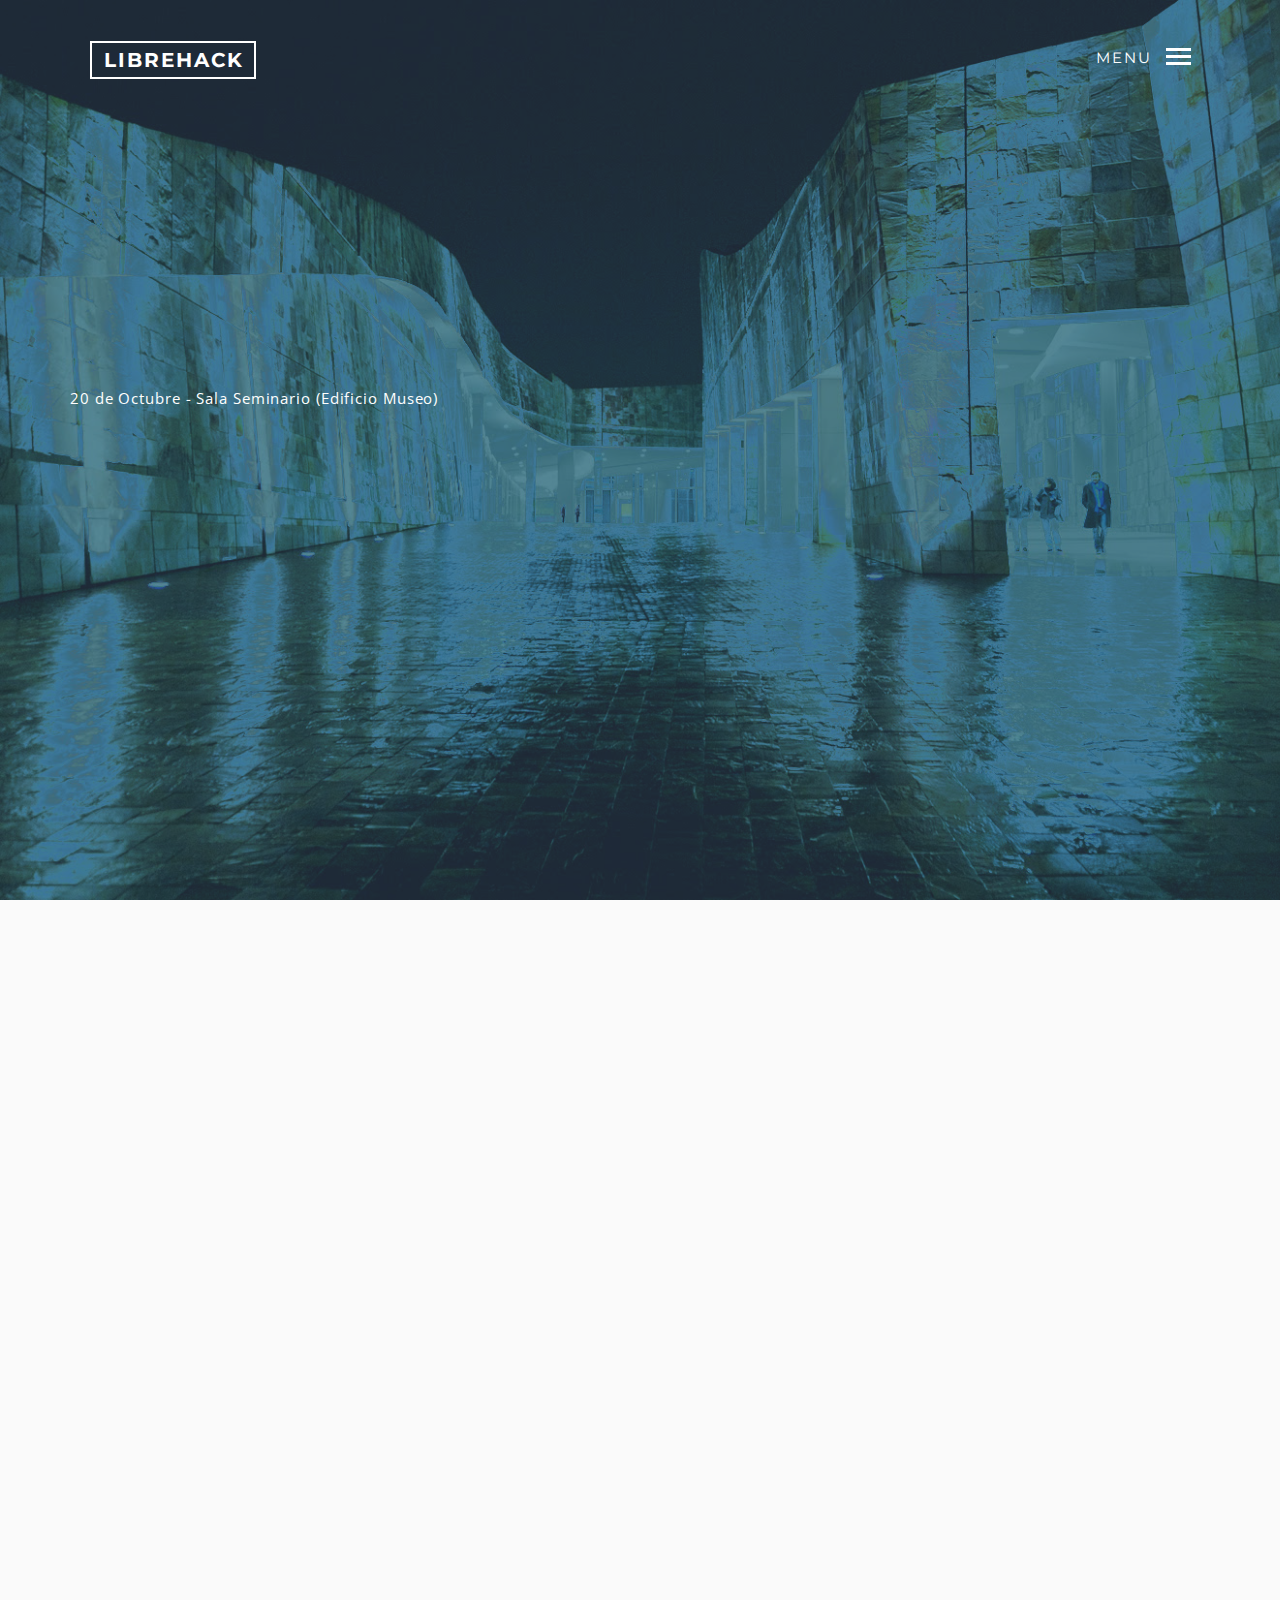
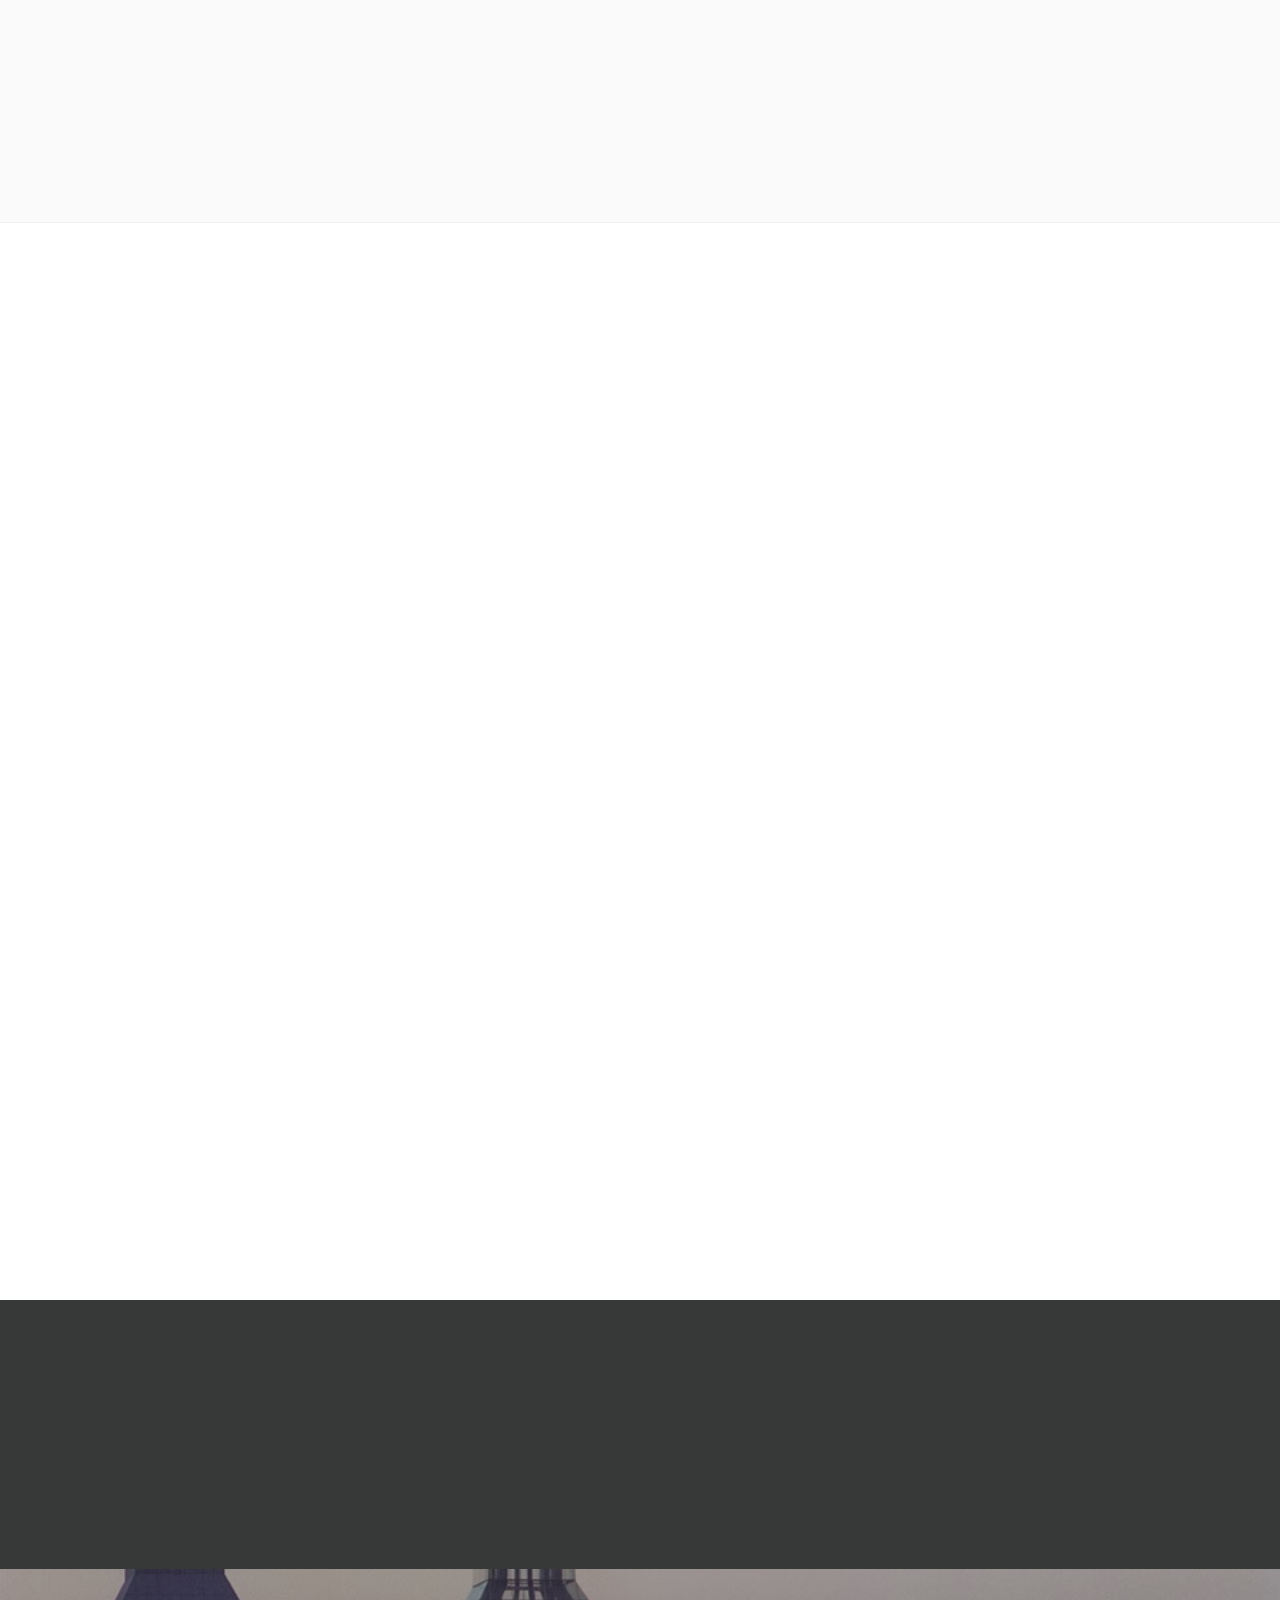
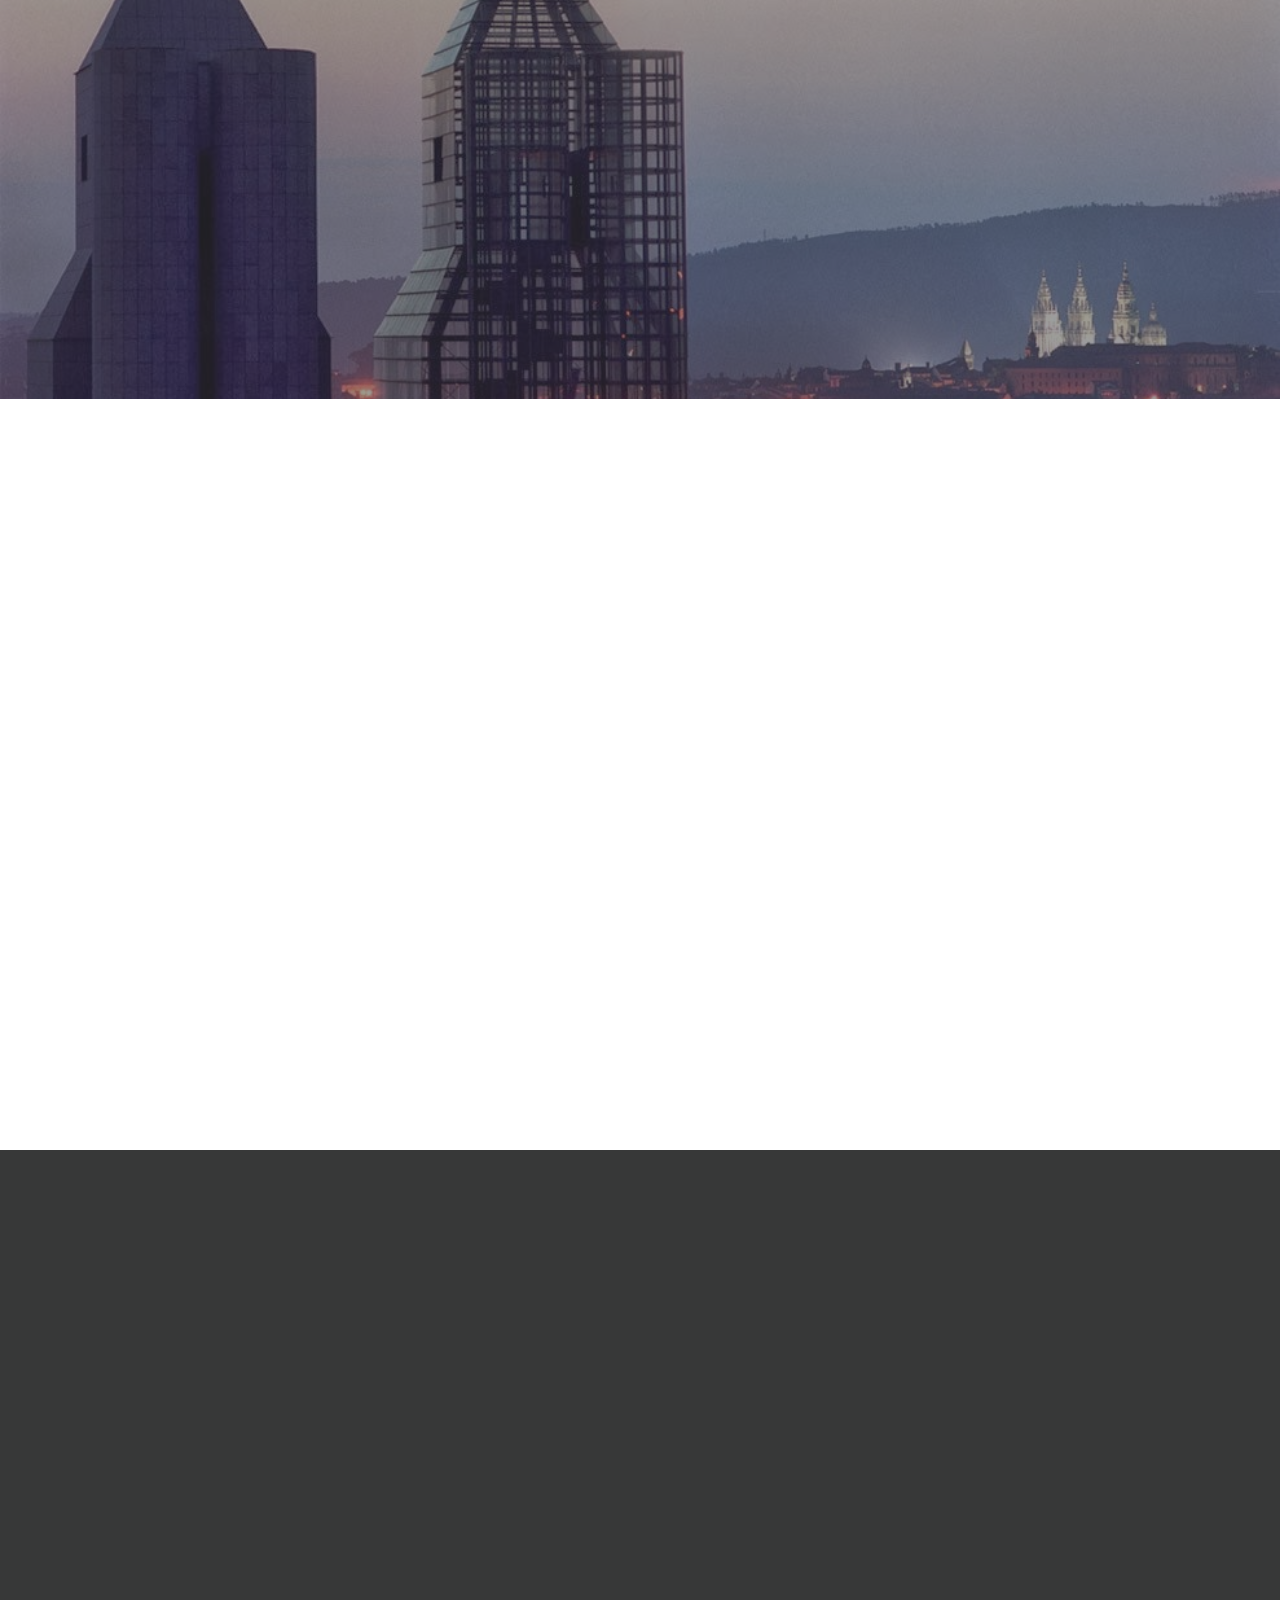
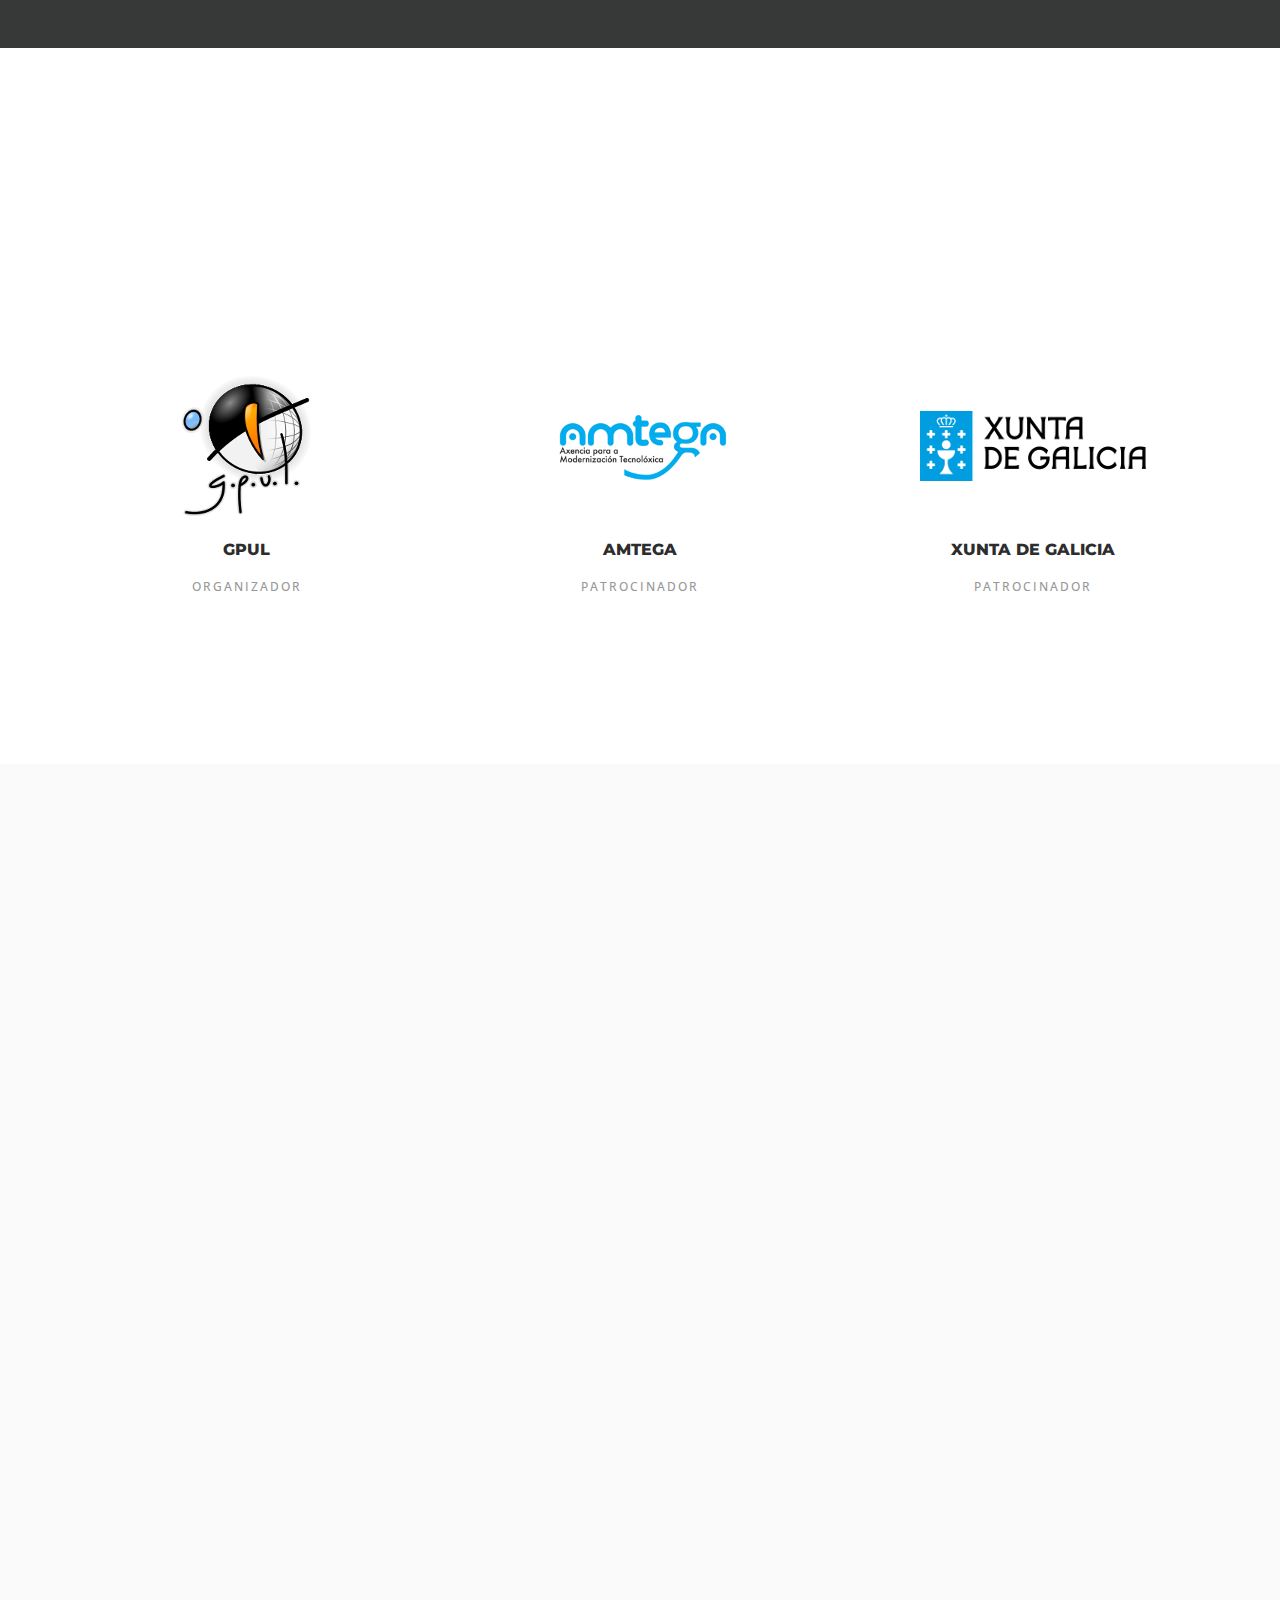
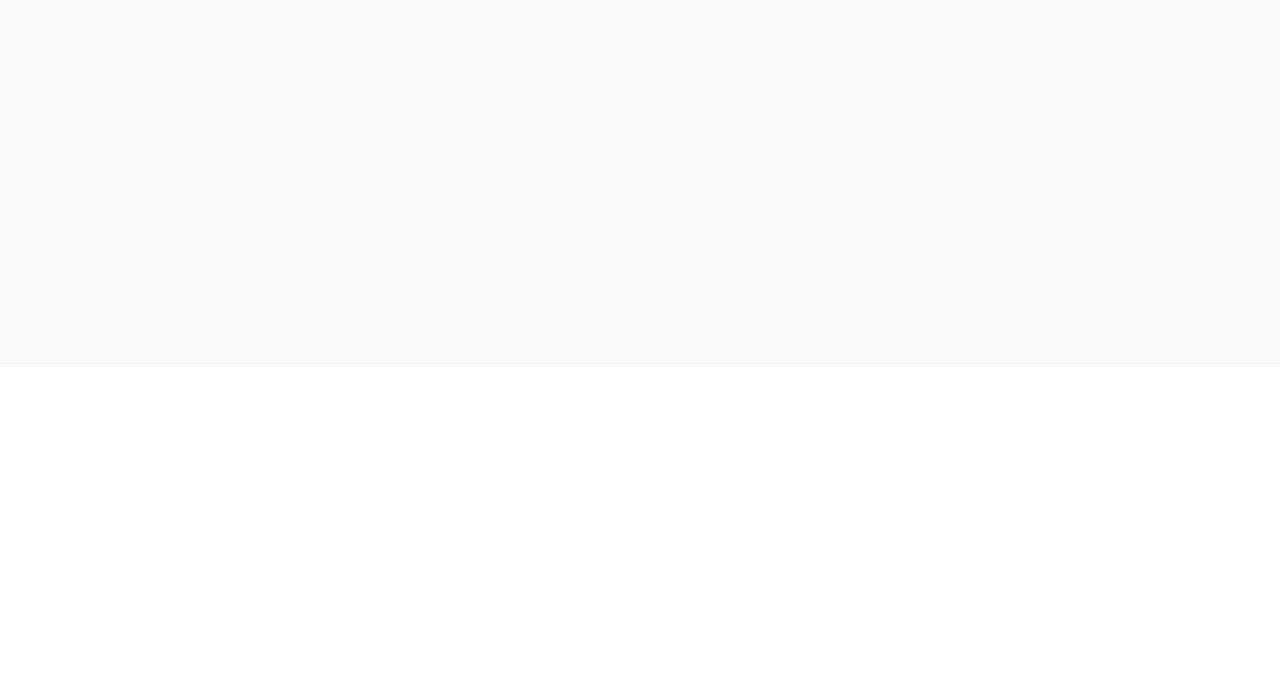
==== commit 4ba668ef: "Add location room" ====
--- a/index.html
+++ b/index.html
@@ -98,7 +98,7 @@
 
 							<div class="col-md-6 fh5co-text">
 								<h2 class="to-animate intro-animate-1">LibreHack <small class="by">by <a href="https://gpul.org/" target="_blank">GPUL</a></small></h2>
-								<p><small>20 de Octubre</small></p>
+								<p><small>20 de Octubre - Sala Seminario (Edificio Museo)</small></p>
 								<p class="to-animate intro-animate-2">Buscamos mejorar la Industria 4.0 y el Sector Primario con un hackathon paralelo a Librecon para desarrollar proyectos libres dentro de estas temáticas.</p>
 								<p class="to-animate intro-animate-3"><a href="https://www.meetup.com/es-ES/GPUL-Labs/" target="_blank" class="btn btn-primary btn-md"><i class="fa fa-meetup"></i> Inscríbete</a></p>
 							</div>
@@ -253,7 +253,7 @@
 										<div class="row">
 											<div class="col-md-8 col-md-offset-2 fh5co-section-heading text-center">
 												<h2 class="fh5co-lead to-animate">Cidade da Cultura</h2>
-												<p class="to-animate">20 Octubre - Santiago de compostela</p>
+												<p class="to-animate">20 Octubre  - Sala Seminario (Edificio Museo)</br> Santiago de compostela</p>
 											</div>
 										</div>
 									</div>
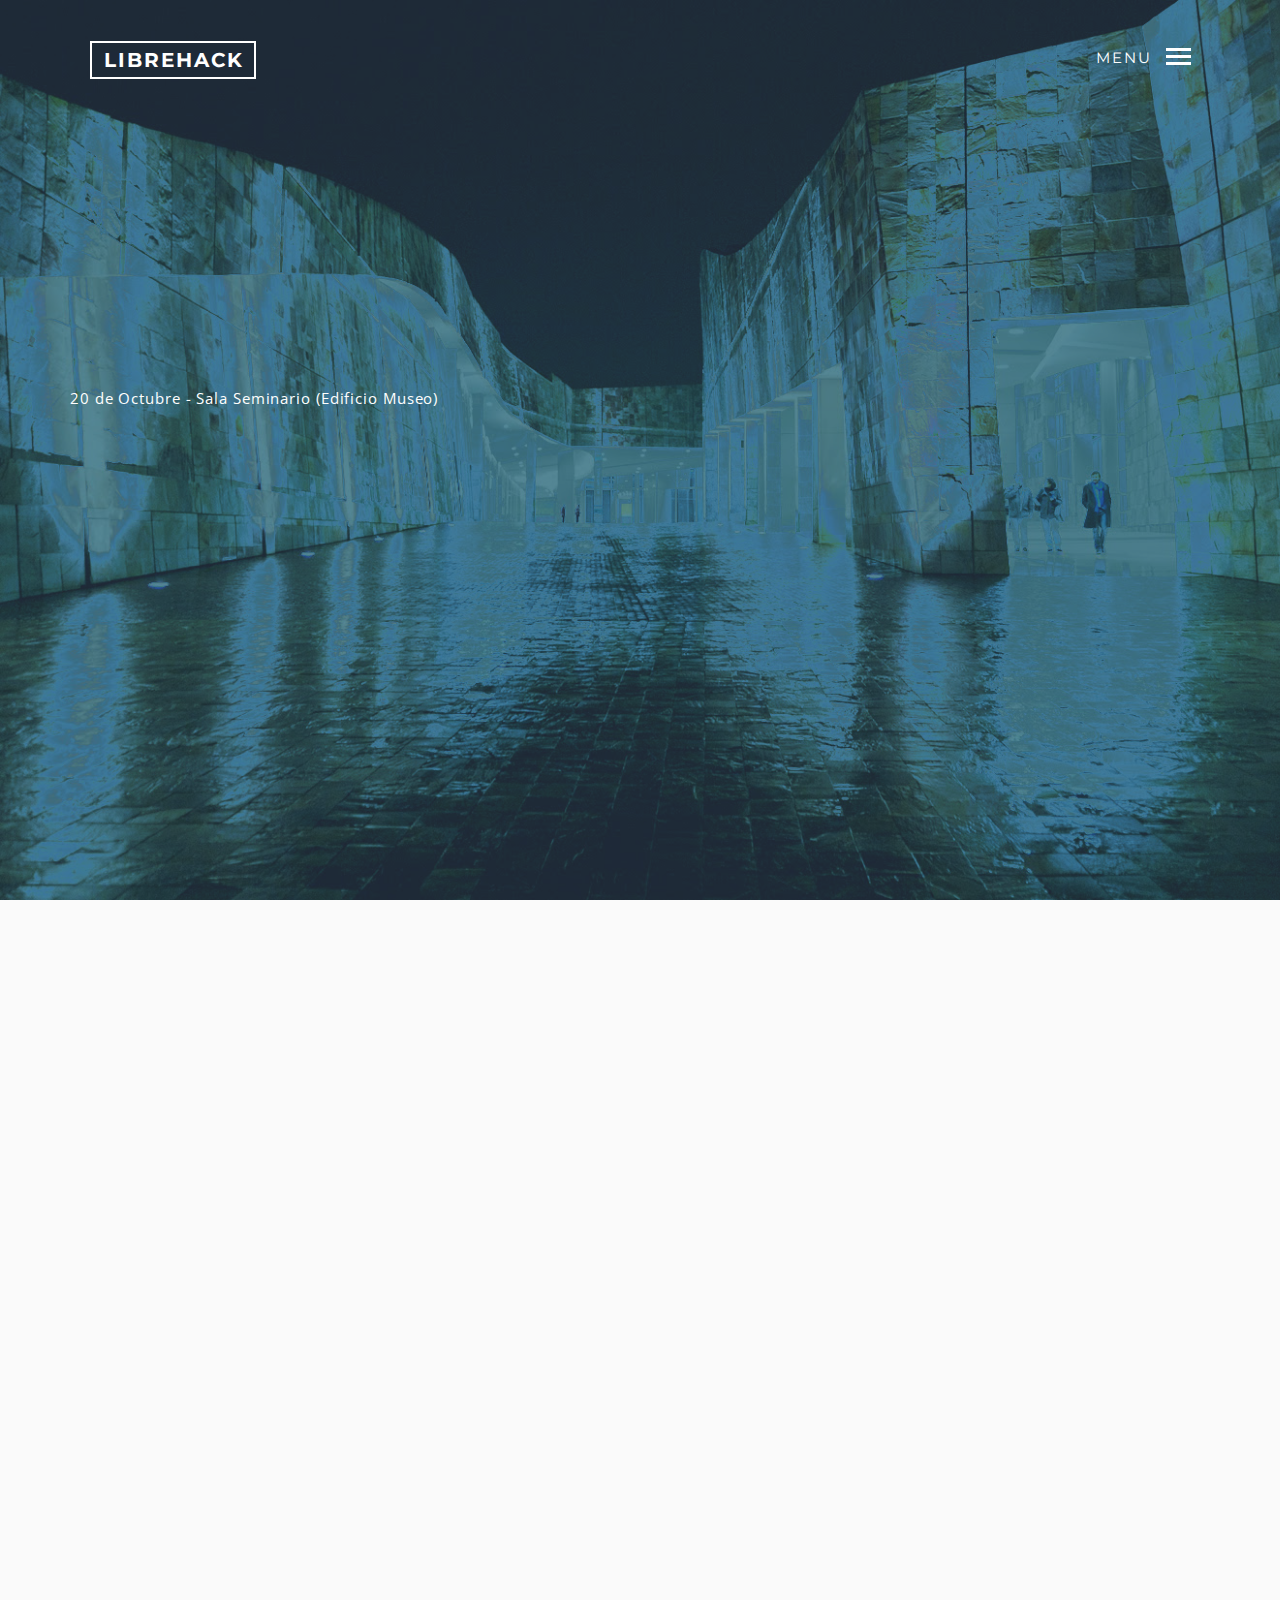
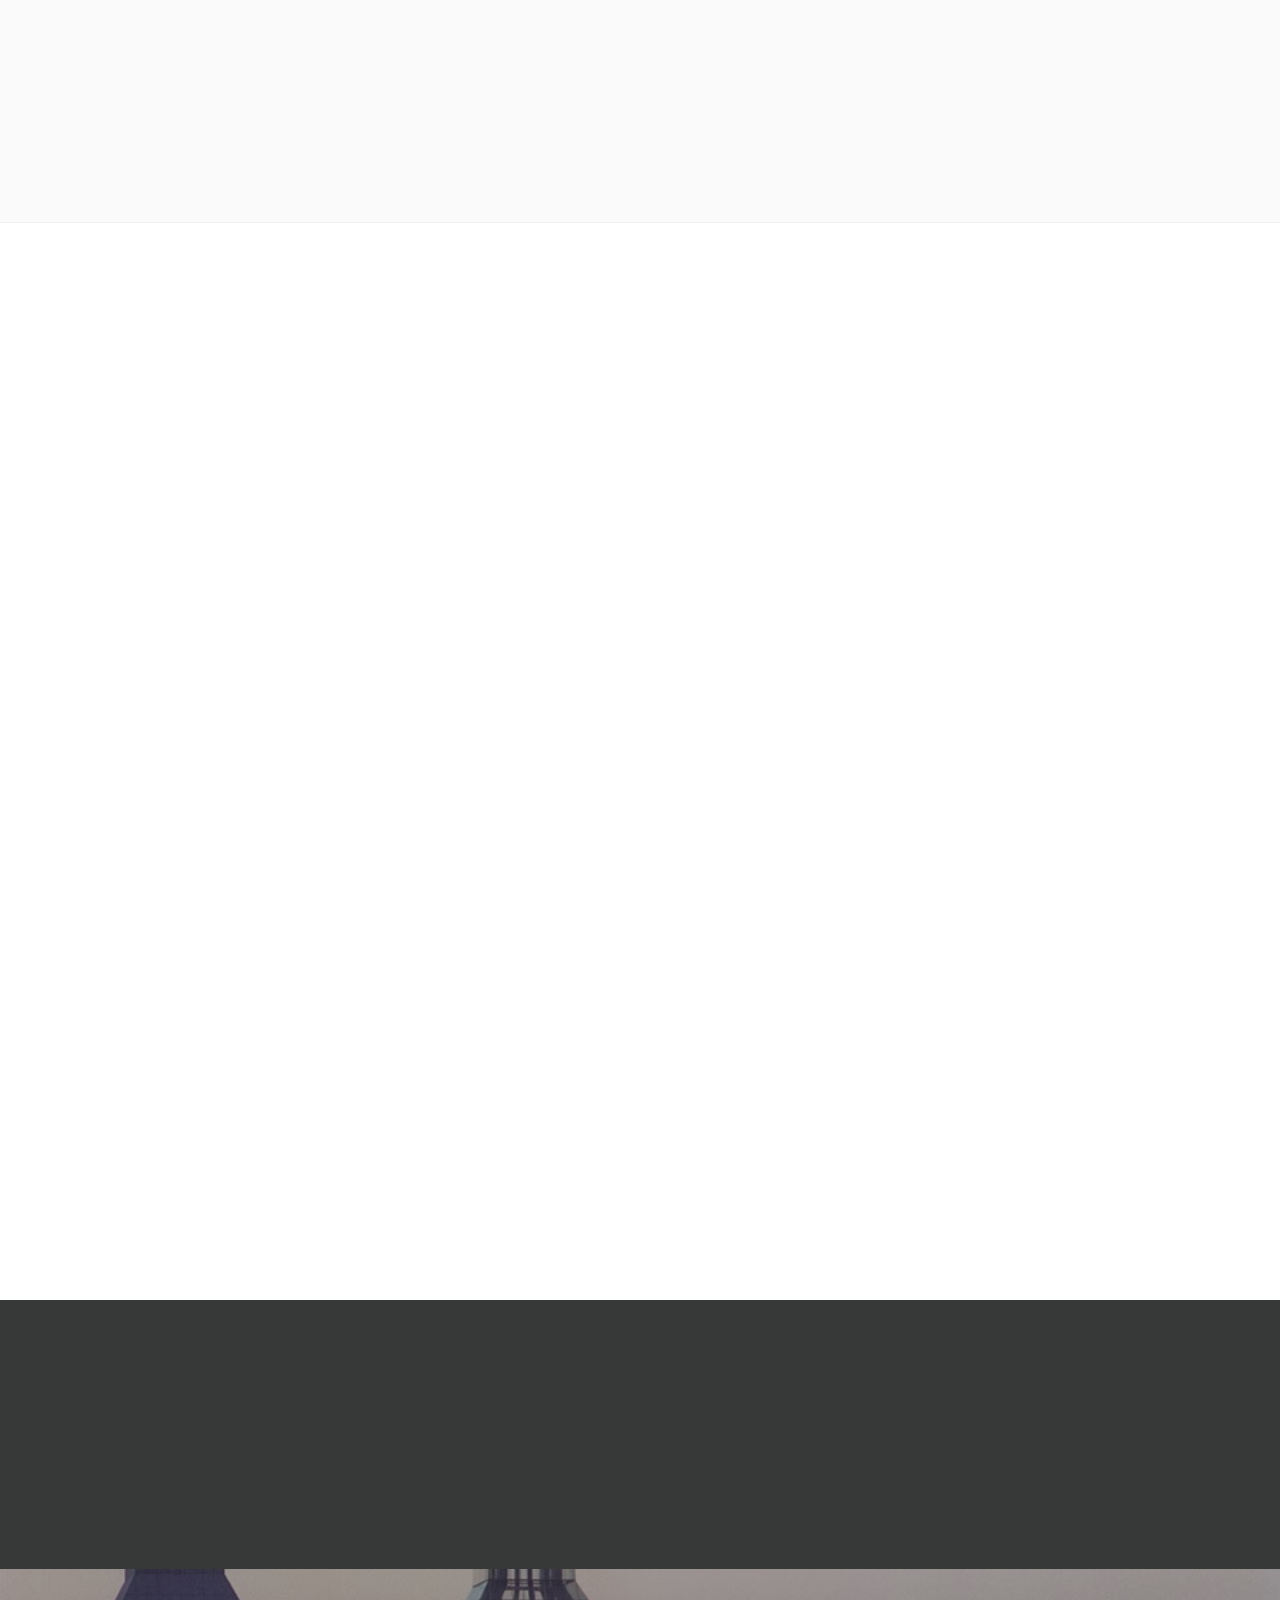
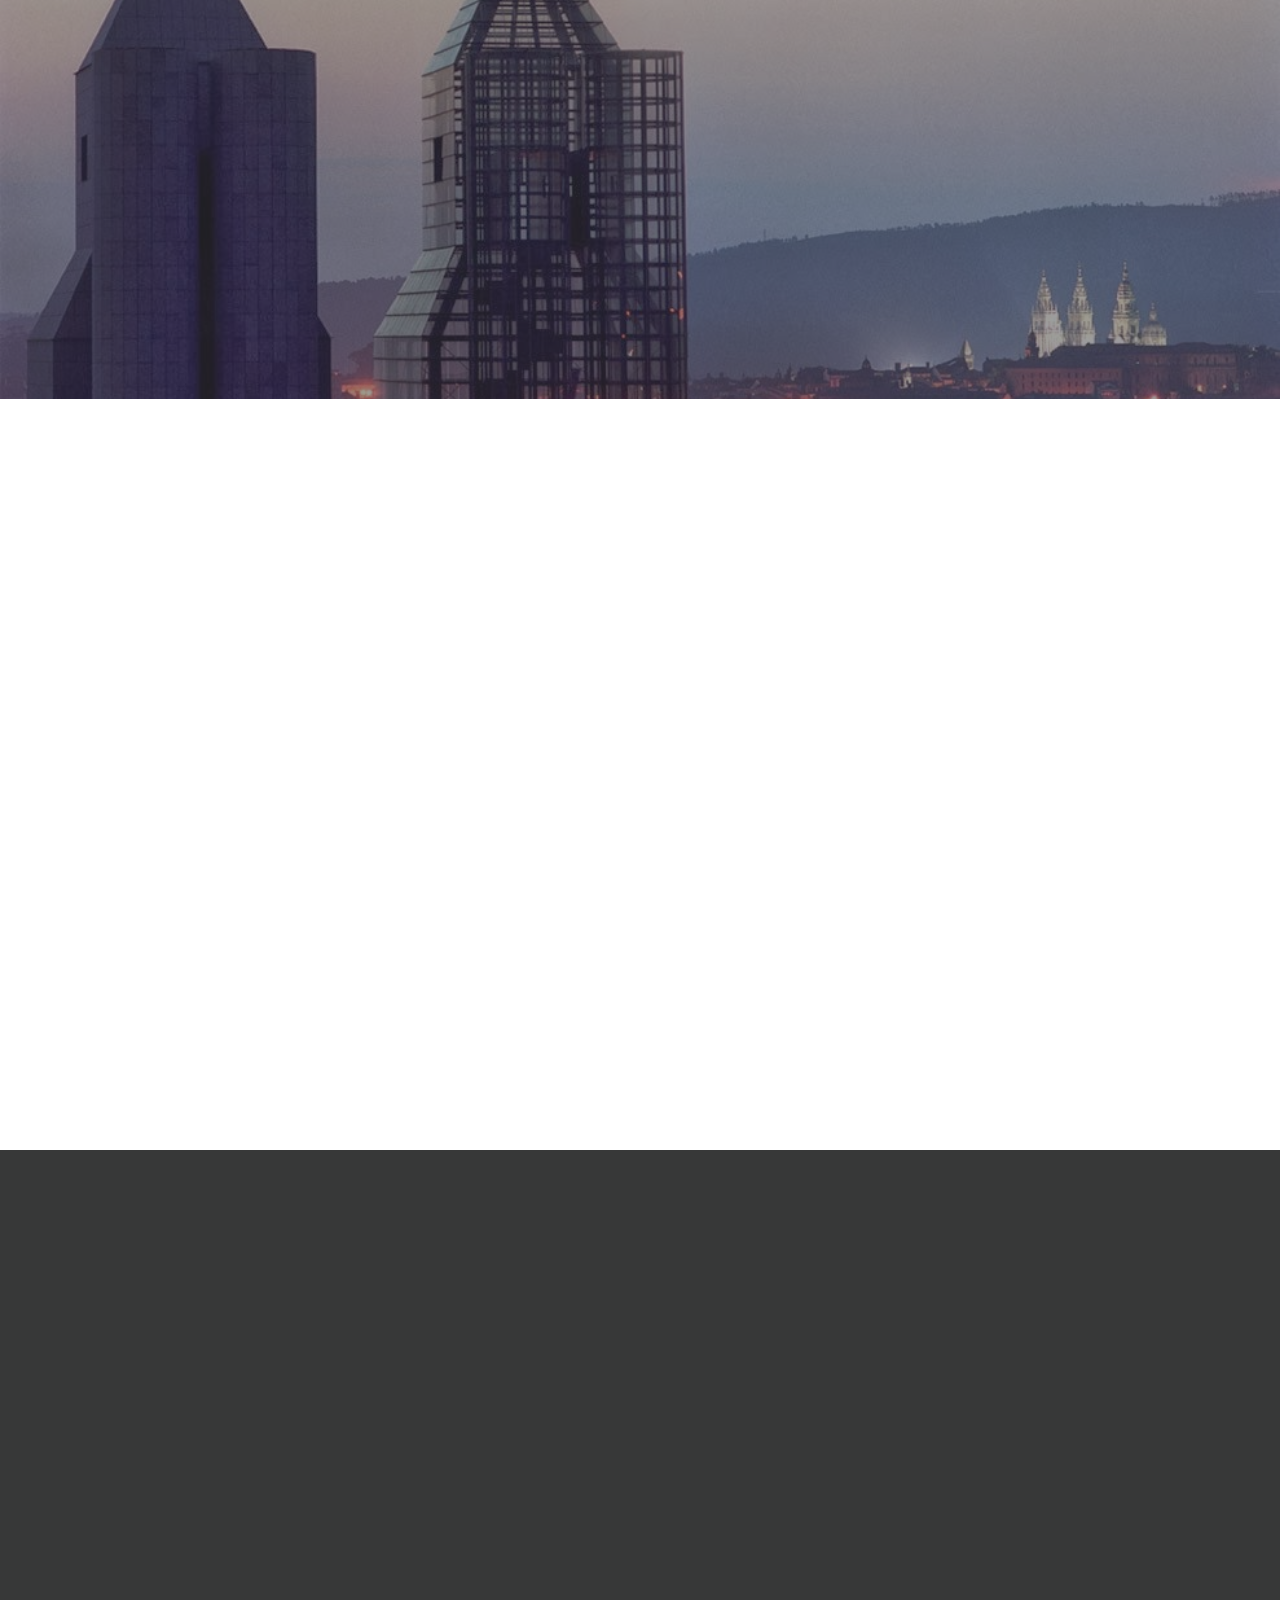
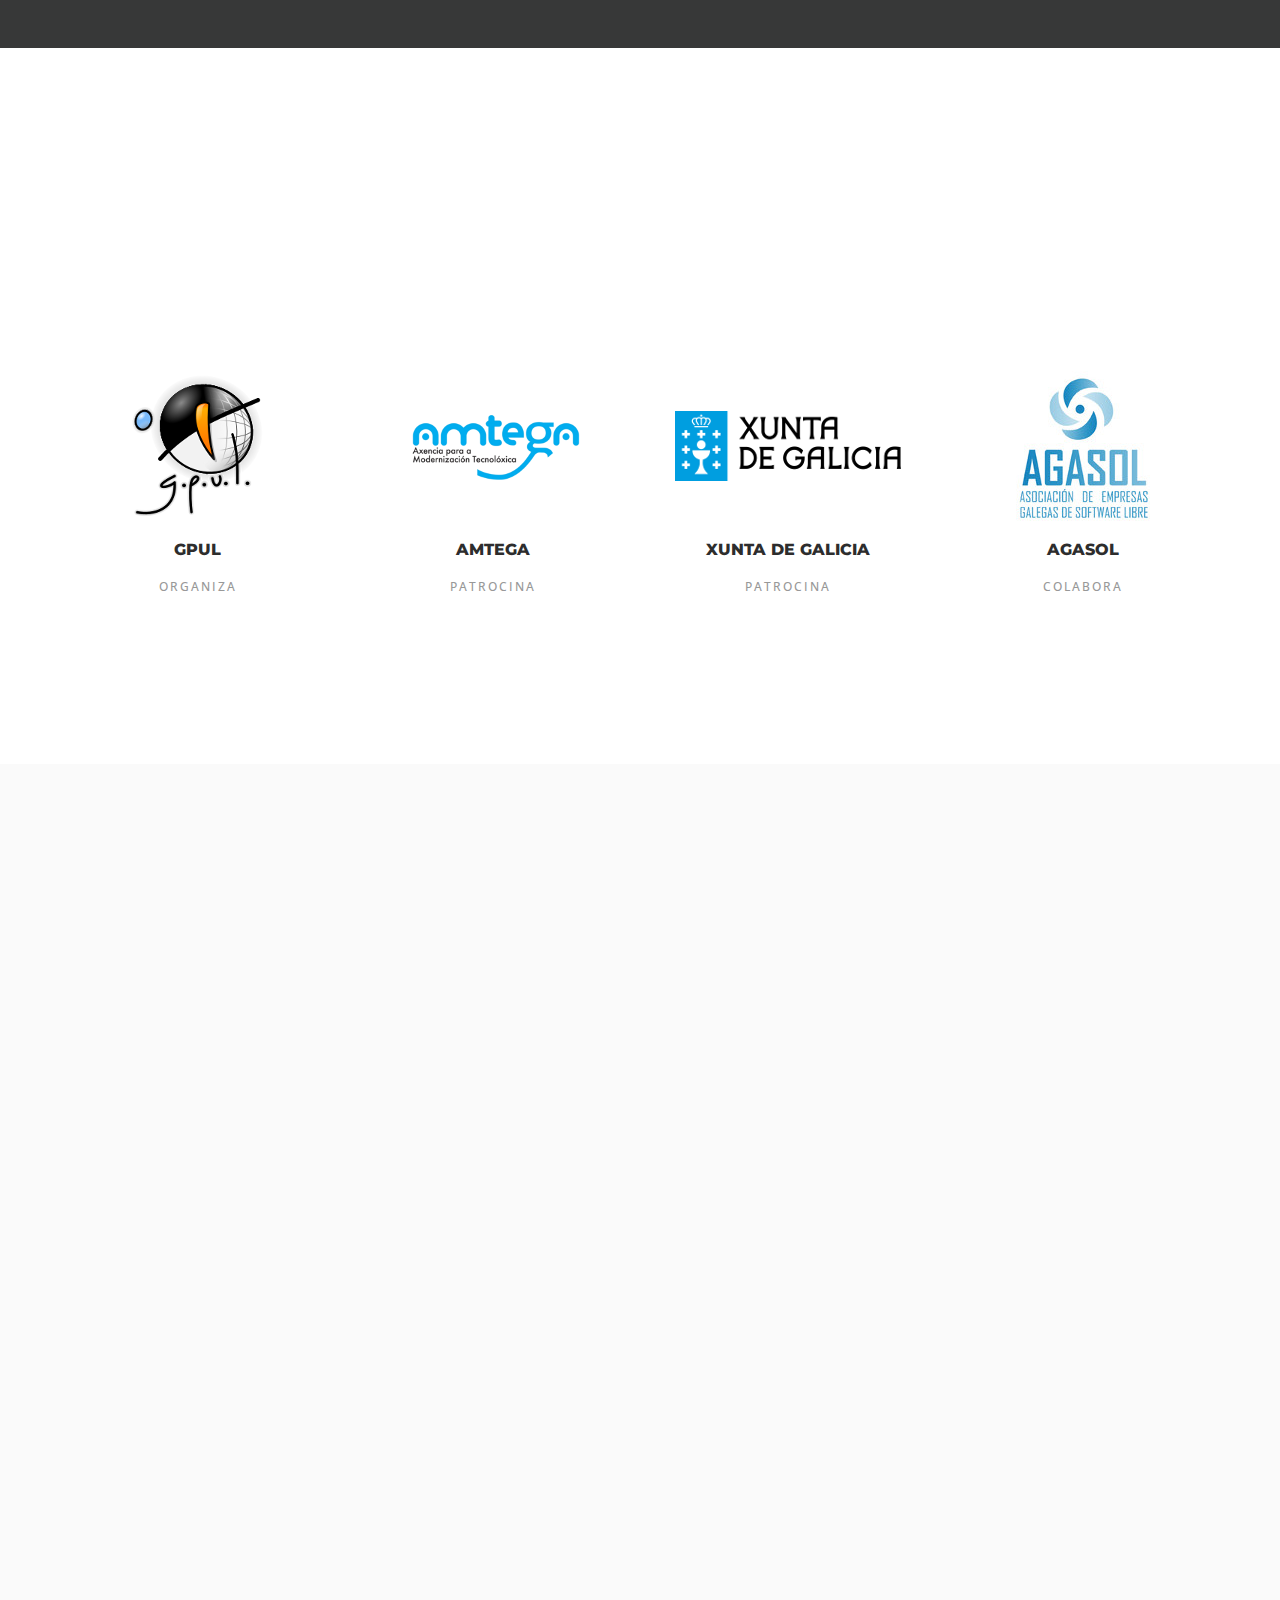
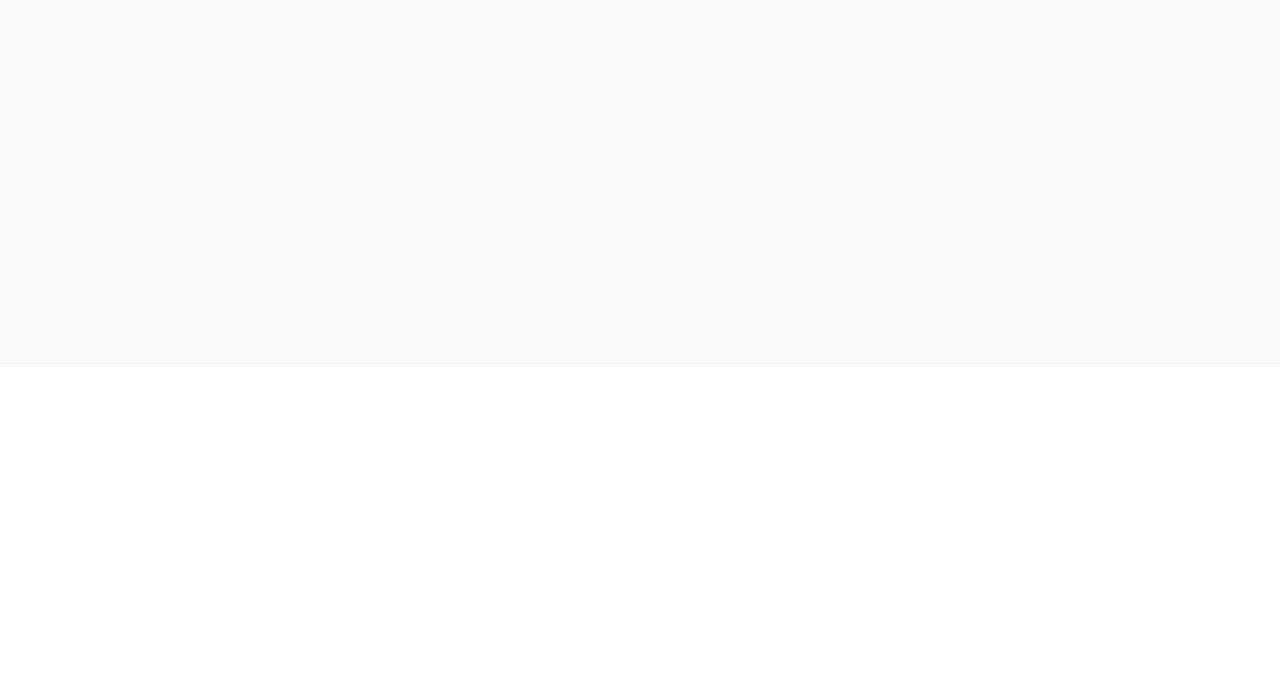
==== commit 08b6e0f0: "Added collaborator AGASOL. Fixed some alt tags for accesibility." ====
--- a/index.html
+++ b/index.html
@@ -1,536 +1,553 @@
-
 <!DOCTYPE html>
 <!--[if lt IE 7]>      <html class="no-js lt-ie9 lt-ie8 lt-ie7"> <![endif]-->
 <!--[if IE 7]>         <html class="no-js lt-ie9 lt-ie8"> <![endif]-->
 <!--[if IE 8]>         <html class="no-js lt-ie9"> <![endif]-->
-<!--[if gt IE 8]><!--> <html class="no-js"> <!--<![endif]-->
-	<head>
-	<meta charset="utf-8">
-	<meta http-equiv="X-UA-Compatible" content="IE=edge">
-	<title>LibreHack</title>
-	<meta name="viewport" content="width=device-width, initial-scale=1">
-	<meta name="description" content="Hackathon para desarrollar proyectos libres en Industria 4.0 y Sector Primario dentro de Librecon" />
-	<meta name="keywords" content="librecon, libreHack, hackathon, santiago, gpul, gaias" />
-	<meta name="author" content="GPUL" />
-
-	<!-- Place favicon.ico and apple-touch-icon.png in the root directory -->
-	<link rel="shortcut icon" href="favicon.ico">
-
-	<!-- Google Webfonts -->
-	<link href='https://fonts.googleapis.com/css?family=Montserrat:400,700' rel='stylesheet' type='text/css'>
-	<link href='https://fonts.googleapis.com/css?family=Open+Sans' rel='stylesheet' type='text/css'>
-
-	<!-- Animate.css -->
-	<link rel="stylesheet" href="css/animate.css">
-	<!-- Icomoon Icon Fonts-->
-	<link rel="stylesheet" href="css/icomoon.css">
-	<!-- Simple Line Icons-->
-	<link rel="stylesheet" href="css/simple-line-icons.css">
-	<!-- Magnific Popup -->
-	<link rel="stylesheet" href="css/magnific-popup.css">
-	<!-- Owl Carousel -->
-	<link rel="stylesheet" href="css/owl.carousel.min.css">
-	<link rel="stylesheet" href="css/owl.theme.default.min.css">
-	<!-- Salvattore -->
-	<link rel="stylesheet" href="css/salvattore.css">
-	<!-- Font awesome -->
-	<link rel="stylesheet" href="css/font-awesome.min.css">
-	<!-- Theme Style -->
-	<link rel="stylesheet" href="css/style.css">
-	<!-- Custom Style -->
-	<link rel="stylesheet" href="css/custom.css">
-	<!-- Modernizr JS -->
-	<script src="js/modernizr-2.6.2.min.js"></script>
-	<!-- FOR IE9 below -->
-	<!--[if lt IE 9]>
-	<script src="js/respond.min.js"></script>
-	<![endif]-->
-
-	</head>
-	<body>
-
-	<div id="fh5co-offcanvass">
-		<ul>
-			<li class="active"><a href="#" data-nav-section="home">Home</a></li>
-			<li><a href="#" data-nav-section="about">¿Que es el LibreHack?</a></li>
-			<li><a href="#" data-nav-section="theme">Temática</a></li>
-			<li><a href="#" data-nav-section="location">Localización</a></li>
-			<li><a href="#" data-nav-section="program">Programa</a></li>
-			<li><a href="#" data-nav-section="collaborators">Colaboradores</a></li>
-			<li><a href="#" data-nav-section="faqs">FAQs</a></li>
-			<li><a href="#" data-nav-section="contact">Contacto</a></li>
-		</ul>
-		<h3 class="fh5co-lead">Connect with us</h3>
-		<p class="fh5co-social-icons">
-			<a href="mailto:info@gpul.org" target="_blank"><i class="fa fa-envelope-o"></i></a>
-			<a href="https://twitter.com/gpul_" target="_blank"><i class="fa fa-twitter"></i></a>
-			<a href="https://www.facebook.com/gpulfic/" target="_blank"><i class="fa fa-facebook"></i></a>
-			<a href="https://github.com/gpul-org" target="_blank"><i class="fa fa-github"></i></a>
-			<a href="https://archive.org/details/@gpul" target="_blank"><i class="fa fa-university"></i></a>
-		</p>
-	</div>
-
-	<div id="fh5co-menu" class="navbar">
-		<div class="container">
-			<div class="row">
-				<div class="col-md-12">
-					<div class="col-md-4">
-						<a href="index.html" class="navbar-brand"><span>LibreHack</span></a>
-					</div>
-					<div class="col-md-4 text-right fh5co-intro-img to-animate intro-animate-4">
-							<a href="https://librecon.io/" target="_blank"><img src="images/logo-librecon.png" width="220px"/></a>
-					</div>
-					<div class="col-md-4">
-						<a href="#" class="js-fh5co-nav-toggle fh5co-nav-toggle" data-toggle="collapse" data-target="#fh5co-navbar" aria-expanded="false" aria-controls="navbar"><span>Menu</span> <i></i></a>
-					</div>
-				</div>
-			</div>
-		</div>
-	</div>
-
-	<div id="fh5co-page">
-		<div id="fh5co-wrap">
-			<header id="fh5co-hero" data-section="home" role="banner" style="background: url(images/bg-gaias.jpg) top left; background-size: cover;" >
-				<div class="fh5co-overlay"></div>
-				<div class="fh5co-intro">
-					<div class="container">
-						<div class="row">
-
-							<div class="col-md-6 fh5co-text">
-								<h2 class="to-animate intro-animate-1">LibreHack <small class="by">by <a href="https://gpul.org/" target="_blank">GPUL</a></small></h2>
-								<p><small>20 de Octubre - Sala Seminario (Edificio Museo)</small></p>
-								<p class="to-animate intro-animate-2">Buscamos mejorar la Industria 4.0 y el Sector Primario con un hackathon paralelo a Librecon para desarrollar proyectos libres dentro de estas temáticas.</p>
-								<p class="to-animate intro-animate-3"><a href="https://www.meetup.com/es-ES/GPUL-Labs/" target="_blank" class="btn btn-primary btn-md"><i class="fa fa-meetup"></i> Inscríbete</a></p>
-							</div>
-						</div>
-					</div>
-				</div>
-			</header>
-			<!-- END .header -->
-
-			<div id="fh5co-main">
-				<div id="fh5co-features" data-section="about">
-
-
-					<div class="container">
-						<div class="row">
-							<div class="col-md-8 col-md-offset-2 fh5co-section-heading text-center">
-								<h2 class="fh5co-lead to-animate">¿Qué es el LibreHack?</h2>
-								<p class="fh5co-sub to-animate">Es un hackathon de toda la vida centrado en realizar prototipos para Industria 4.0 o el Sector Primario durante un día, trabajando en equipo, conociendo a gente superinteresante y quien sabe si de aquí sale alguna startup.</p>
-							</div>
-							<div class="col-md-3 col-sm-6 col-xs-6 col-xxs-12">
-								<div class="fh5co-feature to-animate">
-									<span class="fh5co-feature-icon"><i class="fa fa-code-fork"></i></span>
-									<h3 class="fh5co-feature-lead">Tecnología libre</h3>
-									<p class="fh5co-feature-text">Impulsando la innovación abierta y colaborativa</p>
-								</div>
-							</div>
-							<div class="col-md-3 col-sm-6 col-xs-6 col-xxs-12">
-								<div class="fh5co-feature to-animate">
-									<span class="fh5co-feature-icon"><i class="icon-screen-smartphone"></i></span>
-									<h3 class="fh5co-feature-lead">Prototipos reales</h3>
-									<p class="fh5co-feature-text">Proyectos que puedan se aplicables a la realidad</p>
-								</div>
-							</div>
-							<div class="clearfix visible-sm-block"></div>
-							<div class="col-md-3 col-sm-6 col-xs-6 col-xxs-12">
-								<div class="fh5co-feature to-animate">
-									<span class="fh5co-feature-icon"><i class="fa fa-gear"></i></span>
-									<h3 class="fh5co-feature-lead">Filosofía Hacker</h3>
-									<p class="fh5co-feature-text">Experimentar y aprender cacharreando</p>
-								</div>
-							</div>
-							<div class="col-md-3 col-sm-6 col-xs-6 col-xxs-12">
-								<div class="fh5co-feature to-animate">
-									<span class="fh5co-feature-icon"><i class="fa fa-gift"></i></span>
-									<h3 class="fh5co-feature-lead">Premios</h3>
-									<p class="fh5co-feature-text">Tendremos algún pequeño regalo</p>
-								</div>
-							</div>
-
-							<div class="clearfix visible-sm-block"></div>
-
-							<div class="fh5co-spacer fh5co-spacer-sm"></div>
-
-							<div class="col-md-4 col-md-offset-4 text-center to-animate">
-								<a href="https://www.meetup.com/es-ES/GPUL-Labs/" target="_blank" class="btn btn-primary">Inscríbete</a>
-							</div>
-			        	</div>
-			       </div>
-
-
-			    </div>
-
-
-
-			    <div id="fh5co-features-2" data-section="theme">
-					<div class="fh5co-features-2-content">
-					    <div class="container">
-					    	<div class="row">
-					    		<div class="col-md-8 col-md-offset-2 fh5co-section-heading text-center">
-									<h2 class="fh5co-lead to-animate">Temática</h2>
-									<p class="fh5co-sub to-animate">Los proyectos deben contribuir a mejorar la <b>Industria 4.0</b> o el <b>Sector Primario</b> y dentro de estos dos temas, debe encajar en una de las siguientes 4 grandes categorías.</p>
-								</div>
-					    		<div class="col-md-4 fh5co-text-wrap">
-					    			<div class="row text-center">
-						    			<div class="col-md-12 col-sm-6 col-xs-6 col-xxs-12 fh5co-text animate-object features-2-animate-3">
-						    				<span class="fh5co-icon"><i class="fa fa-cloud"></i></span>
-											<h4 class="fh5co-uppercase-sm">Cloud</h4>
-											<p>Proyectos que permitan escalar aplicaciones industriales o del sector primario a la nube.</p>
-										</div>
-										<div class="col-md-12 col-sm-6 col-xs-6 col-xxs-12 fh5co-text animate-object features-2-animate-4">
-											<span class="fh5co-icon"><i class="fa fa-database"></i></span>
-											<h4 class="fh5co-uppercase-sm">Big Data</h4>
-											<p>Análisis de datos para mejorar procesos de fabricación, la calidad de los productos, etc.</p>
-										</div>
-
-									</div>
-					    		</div>
-					    		<div class="col-md-4 col-md-push-4 fh5co-text-wrap">
-					    			<div class="row text-center">
-						    			<div class="col-md-12 col-sm-6 col-xs-6 col-xxs-12 fh5co-text animate-object features-2-animate-5">
-						    				<span class="fh5co-icon"><i class="fa fa-cogs"></i></span>
-											<h4 class="fh5co-uppercase-sm">IoT</h4>
-											<p>El internet de las cosas para mejorar las fábricas o la producción agraria.</p>
-										</div>
-										<div class="col-md-12 col-sm-6 col-xs-6 col-xxs-12 fh5co-text animate-object features-2-animate-6">
-											<span class="fh5co-icon"><i class="fa fa-users"></i></span>
-											<h4 class="fh5co-uppercase-sm">Economía colaborativa</h4>
-											<p>Proyectos para mejorar la sociedad conectando personas para colaborar entre ellas.</p>
-										</div>
-
-									</div>
-					    		</div>
-					    		<div class="col-md-4 col-md-pull-4 fh5co-image animate-object features-2-animate-2">
-					    			<p class="text-center">
-					    			<img src="images/iphone_blank_2.png" class="" alt="Outline Free HTML5 Responsive Bootstrap Template">
-					    			</p>
-					    		</div>
-
-					    	</div>
-					    </div>
-					</div>
-		    </div>
-
-
-				<div id="fh5co-counter" class="fh5co-bg-section">
-					<div class="fh5co-overlay"></div>
-					<div class="container">
-						<div class="row">
-							<div class="col-md-12">
-								<div class="fh5co-hero-wrap">
-									<div class="fh5co-hero-intro text-center to-animate counter-animate">
-										<div class="col-md-3 text-center">
-											<span class="fh5co-counter js-counter" data-from="0" data-to="11" data-speed="1000" data-refresh-interval="50"></span>
-											<span class="fh5co-counter-label">Horas</span>
-										</div>
-										<div class="col-md-3 text-center">
-											<span class="fh5co-counter js-counter" data-from="0" data-to="50" data-speed="1000" data-refresh-interval="50"></span>
-											<span class="fh5co-counter-label">Hackers</span>
-										</div>
-										<div class="col-md-3 text-center">
-											<span class="fh5co-counter js-counter" data-from="0" data-to="8" data-speed="1000" data-refresh-interval="50"></span>
-											<span class="fh5co-counter-label">Proyectos</span>
-										</div>
-										<div class="col-md-3 text-center">
-											<span class="fh5co-counter js-counter" data-from="0" data-to="2" data-speed="1000" data-refresh-interval="50"></span>
-											<span class="fh5co-counter-label">Equipos premiados</span>
-										</div>
-									</div>
-								</div>
-							</div>
-						</div>
-					</div>
-				</div>
-
-				<div class="fh5co-bg-section cta" id="fh5co-cta" style="background-image: url(images/gaias.jpg);  background-position: 90% 90%;" data-section="location">
-					<div class="fh5co-overlay"></div>
-					<div class="container">
-						<div class="row">
-							<div class="col-md-12">
-								<div class="fh5co-hero-wrap">
-									<div class="fh5co-hero-intro text-center">
-										<div class="row">
-											<div class="col-md-8 col-md-offset-2 fh5co-section-heading text-center">
-												<h2 class="fh5co-lead to-animate">Cidade da Cultura</h2>
-												<p class="to-animate">20 Octubre  - Sala Seminario (Edificio Museo)</br> Santiago de compostela</p>
-											</div>
-										</div>
-									</div>
-								</div>
-							</div>
-						</div>
-					</div>
-				</div>
-
-				<div id="fh5co-features-3" data-section="program">
-					<div class="container">
-						<div class="row">
-							<div class="col-md-8 col-md-offset-2 fh5co-section-heading text-center">
-								<h2 class="fh5co-lead animate-single features3-animate-1">Programa</h2>
-								<p class="fh5co-sub animate-single features3-animate-2">El hackathon se celebrará el viernes 20 de Octubre durante todo el día.<br/>
-								Podeis traer algo para comer de casa o hacerlo en la cantina del Gaias, eso si, a la noche estais invitados a una cena que GPUL organizará en el centro de Santiago.</p>
-							</div>
-
-							<div class="col-md-4 col-sm-6 text-center fh5co-text-wrap">
-								<div class="fh5co-text to-animate">
-									<h4 class="fh5co-uppercase-sm">9:30 - 10:00</h4>
-									<p>Presentación y formación de equipos.</p>
-								</div>
-							</div>
-							<div class="col-md-4 col-sm-6 text-center fh5co-text-wrap">
-								<div class="fh5co-text to-animate">
-									<h4 class="fh5co-uppercase-sm">10:00 - 14:00</h4>
-									<p>Hacking time.</p>
-								</div>
-							</div>
-
-							<div class="clearfix visible-sm-block"></div>
-
-							<div class="col-md-4 col-sm-6 text-center fh5co-text-wrap">
-								<div class="fh5co-text to-animate">
-									<h4 class="fh5co-uppercase-sm">14:00 - 15:00</h4>
-									<p>Parada para coger fuerzas.</p>
-								</div>
-							</div>
-
-							<div class="col-md-4 col-sm-6 text-center fh5co-text-wrap">
-								<div class="fh5co-text to-animate">
-									<h4 class="fh5co-uppercase-sm">15:00 - 19:30</h4>
-									<p>Hacking time.</p>
-								</div>
-							</div>
-
-							<div class="clearfix visible-sm-block"></div>
-
-							<div class="col-md-4 col-sm-6 text-center fh5co-text-wrap">
-								<div class="fh5co-text to-animate">
-									<h4 class="fh5co-uppercase-sm">20:00 - 20:30</h4>
-									<p>Presentación de proyectos y entrega de premios.</p>
-								</div>
-							</div>
-							<div class="col-md-4 col-sm-6 text-center fh5co-text-wrap">
-								<div class="fh5co-text to-animate">
-									<h4 class="fh5co-uppercase-sm">22:30</h4>
-									<p>Cena en el centro de Santiago.</p>
-								</div>
-							</div>
-
-
-
-						</div>
-					</div>
-				</div>
-
-				<div class="fh5co-bg-section cta" id="fh5co-cta" style="background-image: url(images/registration.jpg); background-attachment: fixed;">
-					<div class="fh5co-overlay"></div>
-					<div class="container">
-						<div class="row">
-							<div class="col-md-12">
-								<div class="fh5co-hero-wrap">
-									<div class="fh5co-hero-intro text-center">
-										<div class="row">
-											<div class="col-md-8 col-md-offset-2 fh5co-section-heading text-center">
-												<h2 class="fh5co-lead to-animate">Inscríbete!</h2>
-												<p class="fh5co-sub to-animate">La inscripción es únicamente para el hackathon, a medida que se acerca el evento te enviaremos un correo para confirmar tu asistencia a la cena.</p>
-												<div class="to-animate"><a href="https://www.meetup.com/es-ES/GPUL-Labs/" target="_blank" class="btn btn-primary">Inscríbete!</a></div>
-											</div>
-										</div>
-									</div>
-								</div>
-							</div>
-						</div>
-					</div>
-				</div>
-
-				<div id="fh5co-features-3" data-section="collaborators">
-					<div class="container">
-						<div class="row">
-							<div class="col-md-8 col-md-offset-2 fh5co-section-heading text-center">
-								<h2 class="fh5co-lead animate-single features3-animate-1">Colaboradores</h2>
-								<p class="fh5co-sub animate-single features3-animate-2">Gracias a todos por hacer este evento posible.</p>
-							</div>
-
-							<div class="col-md-4 col-sm-6 text-center fh5co-text-wrap">
-								<div class="team-item">
-									<div class="team-image">
-											<img src="images/logos/gpul.png" class="img-responsive" alt="author">
-									</div>
-									<div class="team-text">
-								 		<a href="https://gpul.org/" target="_blank">
-											<h3>GPUL</h3>
-										</a>
-									<div class="team-position">Organizador</div>
-									</div>
-								</div>
-							</div>
-
-							<div class="col-md-4 col-sm-6 text-center fh5co-text-wrap">
-								<div class="team-item">
-									<div class="team-image">
-										<img src="images/logos/amtega.png" class="img-responsive" alt="author">
-									</div>
-									<div class="team-text">
-										<h3>Amtega</h3>
-										<div class="team-position">Patrocinador</div>
-									</div>
-								</div>
-							</div>
-							<div class="col-md-4 col-sm-6 text-center fh5co-text-wrap">
-								<div class="team-item">
-									<div class="team-image">
-										<img src="images/logos/xunta.png" class="img-responsive" alt="author">
-									</div>
-									<div class="team-text">
-										<h3>Xunta de Galicia</h3>
-										<div class="team-position">Patrocinador</div>
-									</div>
-								</div>
-							</div>
-
-							<div class="clearfix visible-sm-block"></div>
-
-						</div>
-					</div>
-				</div>
-
-				<div id="fh5co-faqs"  data-section="faqs">
-					<div class="container">
-						<div class="row">
-							<div class="col-md-8 col-md-offset-2 fh5co-section-heading text-center">
-								<h2 class="fh5co-lead animate-single faqs-animate-1">Preguntas frecuentes</h2>
-								<p class="fh5co-sub animate-single faqs-animate-2">Seguro que aún tienes alguna duda, aquí te contamos las más frecuentes y si sigues sin estar seguro, no dudes en escribirnos a <b>info@gpul.org</br></p>
-							</div>
-						</div>
-					</div>
-
-
-					<div class="container">
-						<div class="faq-accordion active to-animate">
-							<span class="faq-accordion-icon-toggle active"><i class="icon-arrow-down"></i></span>
-							<h3>¿Qué es un hackathon?</h3>
-							<div class="faq-body" style="display: block;">
-								<p>Un hackathon es una reunión de desarrolladores para trabajar en equipo para realizar pequeños prototipos de proyectos, en este caso, durante un día completo a modo de maratón para aprender, conocer a otros desarrolladores pasando un buen rato y quien sabe, quizas siendo la base para crear tu propia startup.</p>
-							</div>
-						</div>
-						<div class="faq-accordion to-animate">
-							<span class="faq-accordion-icon-toggle"><i class="icon-arrow-down"></i></span>
-							<h3>¿Que dinámica seguirá el LibreHack?</h3>
-							<div class="faq-body">
-								<p>A primera hora los asistentes expondrán las ideas que tengan para desarrollar a lo largo de la jornada por lo que si tienes claro tu proyecto, tendrás 2 o 3 minutos para atraer a otros asistentes para que te ayuden a desarrollarla. Cada uno se unirá al proyecto que más le interese y haremos equipos para trabajar a lo largo del día.
-								A última hora se expondrán los prototipos que se han realizado y un jurado decidirá cuales son los mejores.
-								Y luego a la noche nos iremos de cena por Santiago y seguramente se alargue el plan :)
-							</p>
-							</div>
-						</div>
-						<div class="faq-accordion to-animate">
-							<span class="faq-accordion-icon-toggle"><i class="icon-arrow-down"></i></span>
-							<h3>¿Y el código de quién es?</h3>
-							<div class="faq-body">
-								<p>Por supuesto el copyright será de quien desarrolle el proyecto y podréis hacer con él lo que querais pero todos los proyectos deben tener una licencia libre y estar disponibles en un repositorio público de código como GitLab o GitHub al terminar el hackathon y serán forkeados a un repositorio de GPUL para asegurar que cuando menos estos prototipos continúen siendo libres.</p>
-							</div>
-						</div>
-						<div class="faq-accordion to-animate">
-							<span class="faq-accordion-icon-toggle"><i class="icon-arrow-down"></i></span>
-							<h3>¿Puedo participar sin ser desarrollador?</h3>
-							<div class="faq-body">
-								<p>Por supuesto! En un proyecto hay otras patas fuera del desarrollo como la creación de contenidos, la difusión en redes sociales, el diseño y la usabilidad o por supuesto encontrarle un modelo de negocio que incluso podríais salir a validar. Podéis por ejemplo centraros en preparar la presentación del proyecto o incluso crear un video para venderlo o presentarlo.</p>
-							</div>
-						</div>
-						<div class="faq-accordion to-animate">
-							<span class="faq-accordion-icon-toggle"><i class="icon-arrow-down"></i></span>
-							<h3>¿Qué valoraremos?</h3>
-							<div class="faq-body">
-								<ul>
-									<li>Viabilidad y continuación del proyecto</li>
-									<li>Grado de avance del prototipo</li>
-									<li>Utilidad práctica real</li>
-									<li>Correcta elección de una licencia libre</li>
-									<li>Desarrollo de un modelo de negocio</li>
-								</ul>
-							</div>
-						</div>
-						<div class="faq-accordion to-animate">
-							<span class="faq-accordion-icon-toggle"><i class="icon-arrow-down"></i></span>
-							<h3>Cómo llegar, donde comer y logistica variada</h3>
-							<div class="faq-body">
-								<p>Para llegar al Gaias teneis la opción de venir en coche o subir en autobús urbano, en este <a href="http://www.cidadedacultura.gal/es/visitar-la-cidade" target="_blank">link</a> tenéis mas información sobre ello.
-								Para comer teneis la opción de traeros algo o de comer en la cantina del Gaias, a la cena invita GPUL.</p>
-							</div>
-						</div>
-					</div>
-				</div>
-
-			</div>
-		</div>
-
-		<footer id="fh5co-footer" style="" data-section="contact">
-			<div class="fh5co-overlay"></div>
-			<div class="fh5co-footer-content">
-				<div class="container">
-					<div class="row">
-						<div class="col-md-3 col-sm-4 col-md-push-3">
-							<h3 class="fh5co-lead">About</h3>
-							<ul>
-								<li><a href="https://librecon.io/" target="_blank">Librecon</a></li>
-								<li><a href="https://gpul.org/" target="_blank">GPUL</a></li>
-								<li><a href="mailto:info@gpul.org">Contacto</a></li>
-							</ul>
-						</div>
-						<div class="col-md-3 col-sm-4 col-md-push-3">
-							<h3 class="fh5co-lead">Condiciones legales</h3>
-							<ul>
-								<li><a href="https://librecon.io/aviso-legal/">Aviso legal</a></li>
-								<li><a href="https://librecon.io/codigo-de-conducta/">Código de conducta</a></li>
-							</ul>
-						</div>
-						<div class="col-md-3 col-sm-4 col-md-push-3">
-							<h3 class="fh5co-lead">Síguenos en</h3>
-							<ul>
-								<li><a href="https://twitter.com/gpul_" target="_blank">Twitter</a></li>
-								<li><a href="https://www.facebook.com/gpulfic/" target="_blank">Facebook</a></li>
-								<li><a href="https://github.com/gpul-org" target="_blank">GitHub</a></li>
-								<li><a href="https://archive.org/details/@gpul" target="_blank">Archive.org</a></li>
-							</ul>
-						</div>
-
-						<div class="col-md-3 col-sm-12 col-md-pull-9">
-							<div class="fh5co-footer-logo"><a href="index.html">LibreHack</a></div>
-							<p class="fh5co-copyright"><small>&copy; GPUL 2017. CC-BY-SA. <br>	Based on Outline by <a href="https://freehtml5.co/outline-free-html5-bootstrap-template/" target="_blank">FREEHTML5.co</a></p>
-							<p class="fh5co-social-icons">
-								<a href="https://twitter.com/gpul_" target="_blank"><i class="fa fa-twitter"></i></a>
-								<a href="https://www.facebook.com/gpulfic/" target="_blank"><i class="fa fa-facebook"></i></a>
-								<a href="https://github.com/gpul-org" target="_blank"><i class="fa fa-github"></i></a>
-								<a href="https://archive.org/details/@gpul" target="_blank"><i class="fa fa-bank"></i></a>
-							</p>
-						</div>
-
-					</div>
-				</div>
-			</div>
-		</footer>
-	</div>
-
-
-	<!-- jQuery -->
-	<script src="js/jquery.min.js"></script>
-	<!-- jQuery Easing -->
-	<script src="js/jquery.easing.1.3.js"></script>
-	<!-- Bootstrap -->
-	<script src="js/bootstrap.min.js"></script>
-	<!-- Waypoints -->
-	<script src="js/jquery.waypoints.min.js"></script>
-	<!-- Magnific Popup -->
-	<script src="js/jquery.magnific-popup.min.js"></script>
-	<!-- Owl Carousel -->
-	<script src="js/owl.carousel.min.js"></script>
-	<!-- toCount -->
-	<script src="js/jquery.countTo.js"></script>
-	<!-- Main JS -->
-	<script src="js/main.js"></script>
-
-
-
-
-	</body>
+<!--[if gt IE 8]><!-->
+<html class="no-js">
+  <!--<![endif]-->
+  <head>
+    <meta content="text/html; charset=utf-8" http-equiv="content-type">
+    <meta http-equiv="X-UA-Compatible" content="IE=edge">
+    <title>LibreHack</title>
+    <meta name="viewport" content="width=device-width, initial-scale=1">
+    <meta name="description" content="Hackathon para desarrollar proyectos libres en Industria 4.0 y Sector Primario dentro de LibreCon">
+    <meta name="keywords" content="librecon, libreHack, hackathon, santiago, gpul, gaias">
+    <meta name="author" content="GPUL">
+    <!-- Place favicon.ico and apple-touch-icon.png in the root directory -->
+    <link rel="shortcut icon" href="favicon.ico">
+    <!-- Google Webfonts -->
+    <link href="https://fonts.googleapis.com/css?family=Montserrat:400,700" rel="stylesheet"
+      type="text/css">
+    <link href="https://fonts.googleapis.com/css?family=Open+Sans" rel="stylesheet"
+      type="text/css">
+    <!-- Animate.css -->
+    <link rel="stylesheet" href="css/animate.css">
+    <!-- Icomoon Icon Fonts-->
+    <link rel="stylesheet" href="css/icomoon.css">
+    <!-- Simple Line Icons-->
+    <link rel="stylesheet" href="css/simple-line-icons.css">
+    <!-- Magnific Popup -->
+    <link rel="stylesheet" href="css/magnific-popup.css">
+    <!-- Owl Carousel -->
+    <link rel="stylesheet" href="css/owl.carousel.min.css">
+    <link rel="stylesheet" href="css/owl.theme.default.min.css">
+    <!-- Salvattore -->
+    <link rel="stylesheet" href="css/salvattore.css">
+    <!-- Font awesome -->
+    <link rel="stylesheet" href="css/font-awesome.min.css">
+    <!-- Theme Style -->
+    <link rel="stylesheet" href="css/style.css">
+    <!-- Custom Style -->
+    <link rel="stylesheet" href="css/custom.css">
+    <!-- Modernizr JS -->
+    <script src="js/modernizr-2.6.2.min.js"></script>
+    <!-- FOR IE9 below -->
+    <!--[if lt IE 9]>
+	<script src="js/respond.min.js"></script>	<![endif]-->
+  </head>
+  <body>
+    <div id="fh5co-offcanvass">
+      <ul>
+        <li class="active"><a href="#" data-nav-section="home">Home</a></li>
+        <li><a href="#" data-nav-section="about">¿Que es el LibreHack?</a></li>
+        <li><a href="#" data-nav-section="theme">Temática</a></li>
+        <li><a href="#" data-nav-section="location">Localización</a></li>
+        <li><a href="#" data-nav-section="program">Programa</a></li>
+        <li><a href="#" data-nav-section="collaborators">Colaboradores</a></li>
+        <li><a href="#" data-nav-section="faqs">FAQs</a></li>
+        <li><a href="#" data-nav-section="contact">Contacto</a></li>
+      </ul>
+      <h3 class="fh5co-lead">Connect with us</h3>
+      <p class="fh5co-social-icons"> <a href="mailto:info@gpul.org" target="_blank"><i
+            class="fa fa-envelope-o"></i></a> <a href="https://twitter.com/gpul_"
+          target="_blank"><i class="fa fa-twitter"></i></a> <a href="https://www.facebook.com/gpulfic/"
+          target="_blank"><i class="fa fa-facebook"></i></a> <a href="https://github.com/gpul-org"
+          target="_blank"><i class="fa fa-github"></i></a> <a href="https://archive.org/details/@gpul"
+          target="_blank"><i class="fa fa-university"></i></a> </p>
+    </div>
+    <div id="fh5co-menu" class="navbar">
+      <div class="container">
+        <div class="row">
+          <div class="col-md-12">
+            <div class="col-md-4"> <a href="index.html" class="navbar-brand"><span>LibreHack</span></a>
+            </div>
+            <div class="col-md-4 text-right fh5co-intro-img to-animate intro-animate-4">
+              <a href="https://librecon.io/" target="_blank"><img src="images/logo-librecon.png"
+                  width="220px"></a> </div>
+            <div class="col-md-4"> <a href="#" class="js-fh5co-nav-toggle fh5co-nav-toggle"
+                data-toggle="collapse" data-target="#fh5co-navbar" aria-expanded="false"
+                aria-controls="navbar"><span>Menu</span> <i></i></a> </div>
+          </div>
+        </div>
+      </div>
+    </div>
+    <div id="fh5co-page">
+      <div id="fh5co-wrap">
+        <header id="fh5co-hero" data-section="home" role="banner" style="background: url(images/bg-gaias.jpg) top left; background-size: cover;">
+          <div class="fh5co-overlay"></div>
+          <div class="fh5co-intro">
+            <div class="container">
+              <div class="row">
+                <div class="col-md-6 fh5co-text">
+                  <h2 class="to-animate intro-animate-1">LibreHack <small class="by">by
+                      <a href="https://gpul.org/" target="_blank">GPUL</a></small></h2>
+                  <p><small>20 de Octubre - Sala Seminario (Edificio Museo)</small></p>
+                  <p class="to-animate intro-animate-2">Buscamos mejorar la
+                    Industria 4.0 y el Sector Primario con un hackathon paralelo
+                    a LibreCon para desarrollar proyectos libres dentro de estas
+                    temáticas.</p>
+                  <p class="to-animate intro-animate-3"><a href="https://www.meetup.com/es-ES/GPUL-Labs/"
+                      target="_blank" class="btn btn-primary btn-md"><i class="fa fa-meetup"></i>
+                      Inscríbete</a></p>
+                </div>
+              </div>
+            </div>
+          </div>
+        </header>
+        <!-- END .header -->
+        <div id="fh5co-main">
+          <div id="fh5co-features" data-section="about">
+            <div class="container">
+              <div class="row">
+                <div class="col-md-8 col-md-offset-2 fh5co-section-heading text-center">
+                  <h2 class="fh5co-lead to-animate">¿Qué es el LibreHack?</h2>
+                  <p class="fh5co-sub to-animate">Es un hackathon de toda la
+                    vida centrado en realizar prototipos para Industria 4.0 o el
+                    Sector Primario durante un día, trabajando en equipo,
+                    conociendo a gente superinteresante y quien sabe si de aquí
+                    sale alguna startup.</p>
+                </div>
+                <div class="col-md-3 col-sm-6 col-xs-6 col-xxs-12">
+                  <div class="fh5co-feature to-animate"> <span class="fh5co-feature-icon"><i
+                        class="fa fa-code-fork"></i></span>
+                    <h3 class="fh5co-feature-lead">Tecnología libre</h3>
+                    <p class="fh5co-feature-text">Impulsando la innovación
+                      abierta y colaborativa</p>
+                  </div>
+                </div>
+                <div class="col-md-3 col-sm-6 col-xs-6 col-xxs-12">
+                  <div class="fh5co-feature to-animate"> <span class="fh5co-feature-icon"><i
+                        class="icon-screen-smartphone"></i></span>
+                    <h3 class="fh5co-feature-lead">Prototipos reales</h3>
+                    <p class="fh5co-feature-text">Proyectos que puedan se
+                      aplicables a la realidad</p>
+                  </div>
+                </div>
+                <div class="clearfix visible-sm-block"></div>
+                <div class="col-md-3 col-sm-6 col-xs-6 col-xxs-12">
+                  <div class="fh5co-feature to-animate"> <span class="fh5co-feature-icon"><i
+                        class="fa fa-gear"></i></span>
+                    <h3 class="fh5co-feature-lead">Filosofía Hacker</h3>
+                    <p class="fh5co-feature-text">Experimentar y aprender
+                      cacharreando</p>
+                  </div>
+                </div>
+                <div class="col-md-3 col-sm-6 col-xs-6 col-xxs-12">
+                  <div class="fh5co-feature to-animate"> <span class="fh5co-feature-icon"><i
+                        class="fa fa-gift"></i></span>
+                    <h3 class="fh5co-feature-lead">Premios</h3>
+                    <p class="fh5co-feature-text">Tendremos algún pequeño regalo</p>
+                  </div>
+                </div>
+                <div class="clearfix visible-sm-block"></div>
+                <div class="fh5co-spacer fh5co-spacer-sm"></div>
+                <div class="col-md-4 col-md-offset-4 text-center to-animate"> <a
+                    href="https://www.meetup.com/es-ES/GPUL-Labs/" target="_blank"
+                    class="btn btn-primary">Inscríbete</a> </div>
+              </div>
+            </div>
+          </div>
+          <div id="fh5co-features-2" data-section="theme">
+            <div class="fh5co-features-2-content">
+              <div class="container">
+                <div class="row">
+                  <div class="col-md-8 col-md-offset-2 fh5co-section-heading text-center">
+                    <h2 class="fh5co-lead to-animate">Temática</h2>
+                    <p class="fh5co-sub to-animate">Los proyectos deben
+                      contribuir a mejorar la <b>Industria 4.0</b> o el <b>Sector
+                        Primario</b> y dentro de estos dos temas, debe encajar
+                      en una de las siguientes 4 grandes categorías.</p>
+                  </div>
+                  <div class="col-md-4 fh5co-text-wrap">
+                    <div class="row text-center">
+                      <div class="col-md-12 col-sm-6 col-xs-6 col-xxs-12 fh5co-text animate-object features-2-animate-3">
+                        <span class="fh5co-icon"><i class="fa fa-cloud"></i></span>
+                        <h4 class="fh5co-uppercase-sm">Cloud</h4>
+                        <p>Proyectos que permitan escalar aplicaciones
+                          industriales o del sector primario a la nube.</p>
+                      </div>
+                      <div class="col-md-12 col-sm-6 col-xs-6 col-xxs-12 fh5co-text animate-object features-2-animate-4">
+                        <span class="fh5co-icon"><i class="fa fa-database"></i></span>
+                        <h4 class="fh5co-uppercase-sm">Big Data</h4>
+                        <p>Análisis de datos para mejorar procesos de
+                          fabricación, la calidad de los productos, etc.</p>
+                      </div>
+                    </div>
+                  </div>
+                  <div class="col-md-4 col-md-push-4 fh5co-text-wrap">
+                    <div class="row text-center">
+                      <div class="col-md-12 col-sm-6 col-xs-6 col-xxs-12 fh5co-text animate-object features-2-animate-5">
+                        <span class="fh5co-icon"><i class="fa fa-cogs"></i></span>
+                        <h4 class="fh5co-uppercase-sm">IoT</h4>
+                        <p>El internet de las cosas para mejorar las fábricas o
+                          la producción agraria.</p>
+                      </div>
+                      <div class="col-md-12 col-sm-6 col-xs-6 col-xxs-12 fh5co-text animate-object features-2-animate-6">
+                        <span class="fh5co-icon"><i class="fa fa-users"></i></span>
+                        <h4 class="fh5co-uppercase-sm">Economía colaborativa</h4>
+                        <p>Proyectos para mejorar la sociedad conectando
+                          personas para colaborar entre ellas.</p>
+                      </div>
+                    </div>
+                  </div>
+                  <div class="col-md-4 col-md-pull-4 fh5co-image animate-object features-2-animate-2">
+                    <p class="text-center"> <img src="images/iphone_blank_2.png"
+                        class="" alt="Outline Free HTML5 Responsive Bootstrap Template">
+                    </p>
+                  </div>
+                </div>
+              </div>
+            </div>
+          </div>
+          <div id="fh5co-counter" class="fh5co-bg-section">
+            <div class="fh5co-overlay"></div>
+            <div class="container">
+              <div class="row">
+                <div class="col-md-12">
+                  <div class="fh5co-hero-wrap">
+                    <div class="fh5co-hero-intro text-center to-animate counter-animate">
+                      <div class="col-md-3 text-center"> <span class="fh5co-counter js-counter"
+                          data-from="0" data-to="11" data-speed="1000" data-refresh-interval="50"></span>
+                        <span class="fh5co-counter-label">Horas</span> </div>
+                      <div class="col-md-3 text-center"> <span class="fh5co-counter js-counter"
+                          data-from="0" data-to="50" data-speed="1000" data-refresh-interval="50"></span>
+                        <span class="fh5co-counter-label">Hackers</span> </div>
+                      <div class="col-md-3 text-center"> <span class="fh5co-counter js-counter"
+                          data-from="0" data-to="8" data-speed="1000" data-refresh-interval="50"></span>
+                        <span class="fh5co-counter-label">Proyectos</span> </div>
+                      <div class="col-md-3 text-center"> <span class="fh5co-counter js-counter"
+                          data-from="0" data-to="2" data-speed="1000" data-refresh-interval="50"></span>
+                        <span class="fh5co-counter-label">Equipos premiados</span>
+                      </div>
+                    </div>
+                  </div>
+                </div>
+              </div>
+            </div>
+          </div>
+          <div class="fh5co-bg-section cta" id="fh5co-cta" style="background-image: url(images/gaias.jpg);  background-position: 90% 90%;"
+            data-section="location">
+            <div class="fh5co-overlay"></div>
+            <div class="container">
+              <div class="row">
+                <div class="col-md-12">
+                  <div class="fh5co-hero-wrap">
+                    <div class="fh5co-hero-intro text-center">
+                      <div class="row">
+                        <div class="col-md-8 col-md-offset-2 fh5co-section-heading text-center">
+                          <h2 class="fh5co-lead to-animate">Cidade da Cultura</h2>
+                          <p class="to-animate">20 Octubre - Sala Seminario
+                            (Edificio Museo)<br>
+                            Santiago de compostela</p>
+                        </div>
+                      </div>
+                    </div>
+                  </div>
+                </div>
+              </div>
+            </div>
+          </div>
+          <div id="fh5co-features-3" data-section="program">
+            <div class="container">
+              <div class="row">
+                <div class="col-md-8 col-md-offset-2 fh5co-section-heading text-center">
+                  <h2 class="fh5co-lead animate-single features3-animate-1">Programa</h2>
+                  <p class="fh5co-sub animate-single features3-animate-2">El
+                    hackathon se celebrará el viernes 20 de Octubre durante todo
+                    el día.<br>
+                    Podeis traer algo para comer de casa o hacerlo en la cantina
+                    del Gaias, eso si, a la noche estais invitados a una cena
+                    que GPUL organizará en el centro de Santiago.</p>
+                </div>
+                <div class="col-md-4 col-sm-6 text-center fh5co-text-wrap">
+                  <div class="fh5co-text to-animate">
+                    <h4 class="fh5co-uppercase-sm">9:30 - 10:00</h4>
+                    <p>Presentación y formación de equipos.</p>
+                  </div>
+                </div>
+                <div class="col-md-4 col-sm-6 text-center fh5co-text-wrap">
+                  <div class="fh5co-text to-animate">
+                    <h4 class="fh5co-uppercase-sm">10:00 - 14:00</h4>
+                    <p>Hacking time.</p>
+                  </div>
+                </div>
+                <div class="clearfix visible-sm-block"></div>
+                <div class="col-md-4 col-sm-6 text-center fh5co-text-wrap">
+                  <div class="fh5co-text to-animate">
+                    <h4 class="fh5co-uppercase-sm">14:00 - 15:00</h4>
+                    <p>Parada para coger fuerzas.</p>
+                  </div>
+                </div>
+                <div class="col-md-4 col-sm-6 text-center fh5co-text-wrap">
+                  <div class="fh5co-text to-animate">
+                    <h4 class="fh5co-uppercase-sm">15:00 - 19:30</h4>
+                    <p>Hacking time.</p>
+                  </div>
+                </div>
+                <div class="clearfix visible-sm-block"></div>
+                <div class="col-md-4 col-sm-6 text-center fh5co-text-wrap">
+                  <div class="fh5co-text to-animate">
+                    <h4 class="fh5co-uppercase-sm">20:00 - 20:30</h4>
+                    <p>Presentación de proyectos y entrega de premios.</p>
+                  </div>
+                </div>
+                <div class="col-md-4 col-sm-6 text-center fh5co-text-wrap">
+                  <div class="fh5co-text to-animate">
+                    <h4 class="fh5co-uppercase-sm">22:30</h4>
+                    <p>Cena en el centro de Santiago.</p>
+                  </div>
+                </div>
+              </div>
+            </div>
+          </div>
+          <div class="fh5co-bg-section cta" id="fh5co-cta" style="background-image: url(images/registration.jpg); background-attachment: fixed;">
+            <div class="fh5co-overlay"></div>
+            <div class="container">
+              <div class="row">
+                <div class="col-md-12">
+                  <div class="fh5co-hero-wrap">
+                    <div class="fh5co-hero-intro text-center">
+                      <div class="row">
+                        <div class="col-md-8 col-md-offset-2 fh5co-section-heading text-center">
+                          <h2 class="fh5co-lead to-animate">Inscríbete!</h2>
+                          <p class="fh5co-sub to-animate">La inscripción es
+                            únicamente para el hackathon, a medida que se acerca
+                            el evento te enviaremos un correo para confirmar tu
+                            asistencia a la cena.</p>
+                          <div class="to-animate"><a href="https://www.meetup.com/es-ES/GPUL-Labs/"
+                              target="_blank" class="btn btn-primary">Inscríbete!</a></div>
+                        </div>
+                      </div>
+                    </div>
+                  </div>
+                </div>
+              </div>
+            </div>
+          </div>
+          <div id="fh5co-features-3" data-section="collaborators">
+            <div class="container">
+              <div class="row">
+                <div class="col-md-8 col-md-offset-2 fh5co-section-heading text-center">
+                  <h2 class="fh5co-lead animate-single features3-animate-1">Colaboradores</h2>
+                  <p class="fh5co-sub animate-single features3-animate-2">Gracias
+                    a todos por hacer este evento posible.</p>
+                </div>
+                <div class="col-md-3 col-sm-6 text-center fh5co-text-wrap">
+                  <div class="team-item">
+                    <div class="team-image"> <img src="images/logos/gpul.png" class="img-responsive"
+                        alt="author"> </div>
+                    <div class="team-text"> <a href="https://gpul.org/" target="_blank">
+                        <h3>GPUL</h3>
+                      </a>
+                      <div class="team-position">Organiza</div>
+                    </div>
+                  </div>
+                </div>
+                <div class="col-md-3 col-sm-6 text-center fh5co-text-wrap">
+                  <div class="team-item">
+                    <div class="team-image"> <img src="images/logos/amtega.png"
+                        class="img-responsive" alt="AMTEGA"> </div>
+                    <div class="team-text">
+                      <h3>Amtega</h3>
+                      <div class="team-position">Patrocina</div>
+                    </div>
+                  </div>
+                </div>
+                <div class="col-md-3 col-sm-6 text-center fh5co-text-wrap">
+                  <div class="team-item">
+                    <div class="team-image"> <img src="images/logos/xunta.png"
+                        class="img-responsive" alt="Xunta de Galicia"> </div>
+                    <div class="team-text">
+                      <h3>Xunta de Galicia</h3>
+                      <div class="team-position">Patrocina</div>
+                    </div>
+                  </div>
+                </div>
+                <div class="col-md-3 col-sm-6 text-center fh5co-text-wrap">
+                  <div class="team-item">
+                    <div class="team-image"> <img src="images/logos/Logo_AGASOL.jpg"
+                        class="img-responsive" alt="AGASOL"> </div>
+                    <div class="team-text">
+                      <h3>AGASOL</h3>
+                      <div class="team-position">Colabora</div>
+                    </div>
+                  </div>
+                </div>
+                <div class="clearfix visible-sm-block"></div>
+              </div>
+            </div>
+          </div>
+          <div id="fh5co-faqs" data-section="faqs">
+            <div class="container">
+              <div class="row">
+                <div class="col-md-8 col-md-offset-2 fh5co-section-heading text-center">
+                  <h2 class="fh5co-lead animate-single faqs-animate-1">Preguntas
+                    frecuentes</h2>
+                  <p class="fh5co-sub animate-single faqs-animate-2">Seguro que
+                    aún tienes alguna duda, aquí te contamos las más frecuentes
+                    y si sigues sin estar seguro, no dudes en escribirnos a <b>info@gpul.org<br>
+                    </b></p>
+                  <b> </b></div>
+                <b> </b></div>
+              <b> </b></div>
+            <b>
+              <div class="container">
+                <div class="faq-accordion active to-animate"> <span class="faq-accordion-icon-toggle active"><i
+                      class="icon-arrow-down"></i></span>
+                  <h3>¿Qué es un hackathon?</h3>
+                  <div class="faq-body" style="display: block;">
+                    <p>Un hackathon es una reunión de desarrolladores para
+                      trabajar en equipo para realizar pequeños prototipos de
+                      proyectos, en este caso, durante un día completo a modo de
+                      maratón para aprender, conocer a otros desarrolladores
+                      pasando un buen rato y quien sabe, quizas siendo la base
+                      para crear tu propia startup.</p>
+                  </div>
+                </div>
+                <div class="faq-accordion to-animate"> <span class="faq-accordion-icon-toggle"><i
+                      class="icon-arrow-down"></i></span>
+                  <h3>¿Que dinámica seguirá el LibreHack?</h3>
+                  <div class="faq-body">
+                    <p>A primera hora los asistentes expondrán las ideas que
+                      tengan para desarrollar a lo largo de la jornada por lo
+                      que si tienes claro tu proyecto, tendrás 2 o 3 minutos
+                      para atraer a otros asistentes para que te ayuden a
+                      desarrollarla. Cada uno se unirá al proyecto que más le
+                      interese y haremos equipos para trabajar a lo largo del
+                      día. A última hora se expondrán los prototipos que se han
+                      realizado y un jurado decidirá cuales son los mejores. Y
+                      luego a la noche nos iremos de cena por Santiago y
+                      seguramente se alargue el plan :) </p>
+                  </div>
+                </div>
+                <div class="faq-accordion to-animate"> <span class="faq-accordion-icon-toggle"><i
+                      class="icon-arrow-down"></i></span>
+                  <h3>¿Y el código de quién es?</h3>
+                  <div class="faq-body">
+                    <p>Por supuesto el copyright será de quien desarrolle el
+                      proyecto y podréis hacer con él lo que querais pero todos
+                      los proyectos deben tener una licencia libre y estar
+                      disponibles en un repositorio público de código como
+                      GitLab o GitHub al terminar el hackathon y serán forkeados
+                      a un repositorio de GPUL para asegurar que cuando menos
+                      estos prototipos continúen siendo libres.</p>
+                  </div>
+                </div>
+                <div class="faq-accordion to-animate"> <span class="faq-accordion-icon-toggle"><i
+                      class="icon-arrow-down"></i></span>
+                  <h3>¿Puedo participar sin ser desarrollador?</h3>
+                  <div class="faq-body">
+                    <p>Por supuesto! En un proyecto hay otras patas fuera del
+                      desarrollo como la creación de contenidos, la difusión en
+                      redes sociales, el diseño y la usabilidad o por supuesto
+                      encontrarle un modelo de negocio que incluso podríais
+                      salir a validar. Podéis por ejemplo centraros en preparar
+                      la presentación del proyecto o incluso crear un video para
+                      venderlo o presentarlo.</p>
+                  </div>
+                </div>
+                <div class="faq-accordion to-animate"> <span class="faq-accordion-icon-toggle"><i
+                      class="icon-arrow-down"></i></span>
+                  <h3>¿Qué valoraremos?</h3>
+                  <div class="faq-body">
+                    <ul>
+                      <li>Viabilidad y continuación del proyecto</li>
+                      <li>Grado de avance del prototipo</li>
+                      <li>Utilidad práctica real</li>
+                      <li>Correcta elección de una licencia libre</li>
+                      <li>Desarrollo de un modelo de negocio</li>
+                    </ul>
+                  </div>
+                </div>
+                <div class="faq-accordion to-animate"> <span class="faq-accordion-icon-toggle"><i
+                      class="icon-arrow-down"></i></span>
+                  <h3>Cómo llegar, donde comer y logistica variada</h3>
+                  <div class="faq-body">
+                    <p>Para llegar al Gaias teneis la opción de venir en coche o
+                      subir en autobús urbano, en este <a href="http://www.cidadedacultura.gal/es/visitar-la-cidade"
+                        target="_blank">link</a> tenéis mas información sobre
+                      ello. Para comer teneis la opción de traeros algo o de
+                      comer en la cantina del Gaias, a la cena invita GPUL.</p>
+                  </div>
+                </div>
+              </div>
+            </b></div>
+          <b> </b></div>
+        <b> </b></div>
+      <b>
+        <footer id="fh5co-footer" style="" data-section="contact">
+          <div class="fh5co-overlay"></div>
+          <div class="fh5co-footer-content">
+            <div class="container">
+              <div class="row">
+                <div class="col-md-3 col-sm-4 col-md-push-3">
+                  <h3 class="fh5co-lead">About</h3>
+                  <ul>
+                    <li><a href="https://librecon.io/" target="_blank">LibreCon</a></li>
+                    <li><a href="https://gpul.org/" target="_blank">GPUL</a></li>
+                    <li><a href="mailto:info@gpul.org">Contacto</a></li>
+                  </ul>
+                </div>
+                <div class="col-md-3 col-sm-4 col-md-push-3">
+                  <h3 class="fh5co-lead">Condiciones legales</h3>
+                  <ul>
+                    <li><a href="https://librecon.io/aviso-legal/">Aviso legal</a></li>
+                    <li><a href="https://librecon.io/codigo-de-conducta/">Código
+                        de conducta</a></li>
+                  </ul>
+                </div>
+                <div class="col-md-3 col-sm-4 col-md-push-3">
+                  <h3 class="fh5co-lead">Síguenos en</h3>
+                  <ul>
+                    <li><a href="https://twitter.com/gpul_" target="_blank">Twitter</a></li>
+                    <li><a href="https://www.facebook.com/gpulfic/" target="_blank">Facebook</a></li>
+                    <li><a href="https://github.com/gpul-org" target="_blank">GitHub</a></li>
+                    <li><a href="https://archive.org/details/@gpul" target="_blank">Archive.org</a></li>
+                  </ul>
+                </div>
+                <div class="col-md-3 col-sm-12 col-md-pull-9">
+                  <div class="fh5co-footer-logo"><a href="index.html">LibreHack</a></div>
+                  <p class="fh5co-copyright"><small>© GPUL 2017. CC-BY-SA. <br>
+                      Based on Outline by <a href="https://freehtml5.co/outline-free-html5-bootstrap-template/"
+                        target="_blank">FREEHTML5.co</a></small></p>
+                  <small>
+                    <p class="fh5co-social-icons"> <a href="https://twitter.com/gpul_"
+                        target="_blank"><i class="fa fa-twitter"></i></a> <a href="https://www.facebook.com/gpulfic/"
+                        target="_blank"><i class="fa fa-facebook"></i></a> <a href="https://github.com/gpul-org"
+                        target="_blank"><i class="fa fa-github"></i></a> <a href="https://archive.org/details/@gpul"
+                        target="_blank"><i class="fa fa-bank"></i></a> </p>
+                  </small></div>
+                <small> </small></div>
+              <small> </small></div>
+            <small> </small></div>
+          <small> </small></footer>
+        <small> </small></b></div>
+    <b><small>
+        <!-- jQuery -->
+        <script src="js/jquery.min.js"></script>
+        <!-- jQuery Easing -->
+        <script src="js/jquery.easing.1.3.js"></script>
+        <!-- Bootstrap -->
+        <script src="js/bootstrap.min.js"></script>
+        <!-- Waypoints -->
+        <script src="js/jquery.waypoints.min.js"></script>
+        <!-- Magnific Popup -->
+        <script src="js/jquery.magnific-popup.min.js"></script>
+        <!-- Owl Carousel -->
+        <script src="js/owl.carousel.min.js"></script>
+        <!-- toCount -->
+        <script src="js/jquery.countTo.js"></script>
+        <!-- Main JS -->
+        <script src="js/main.js"></script> </small></b>
+  </body>
 </html>
